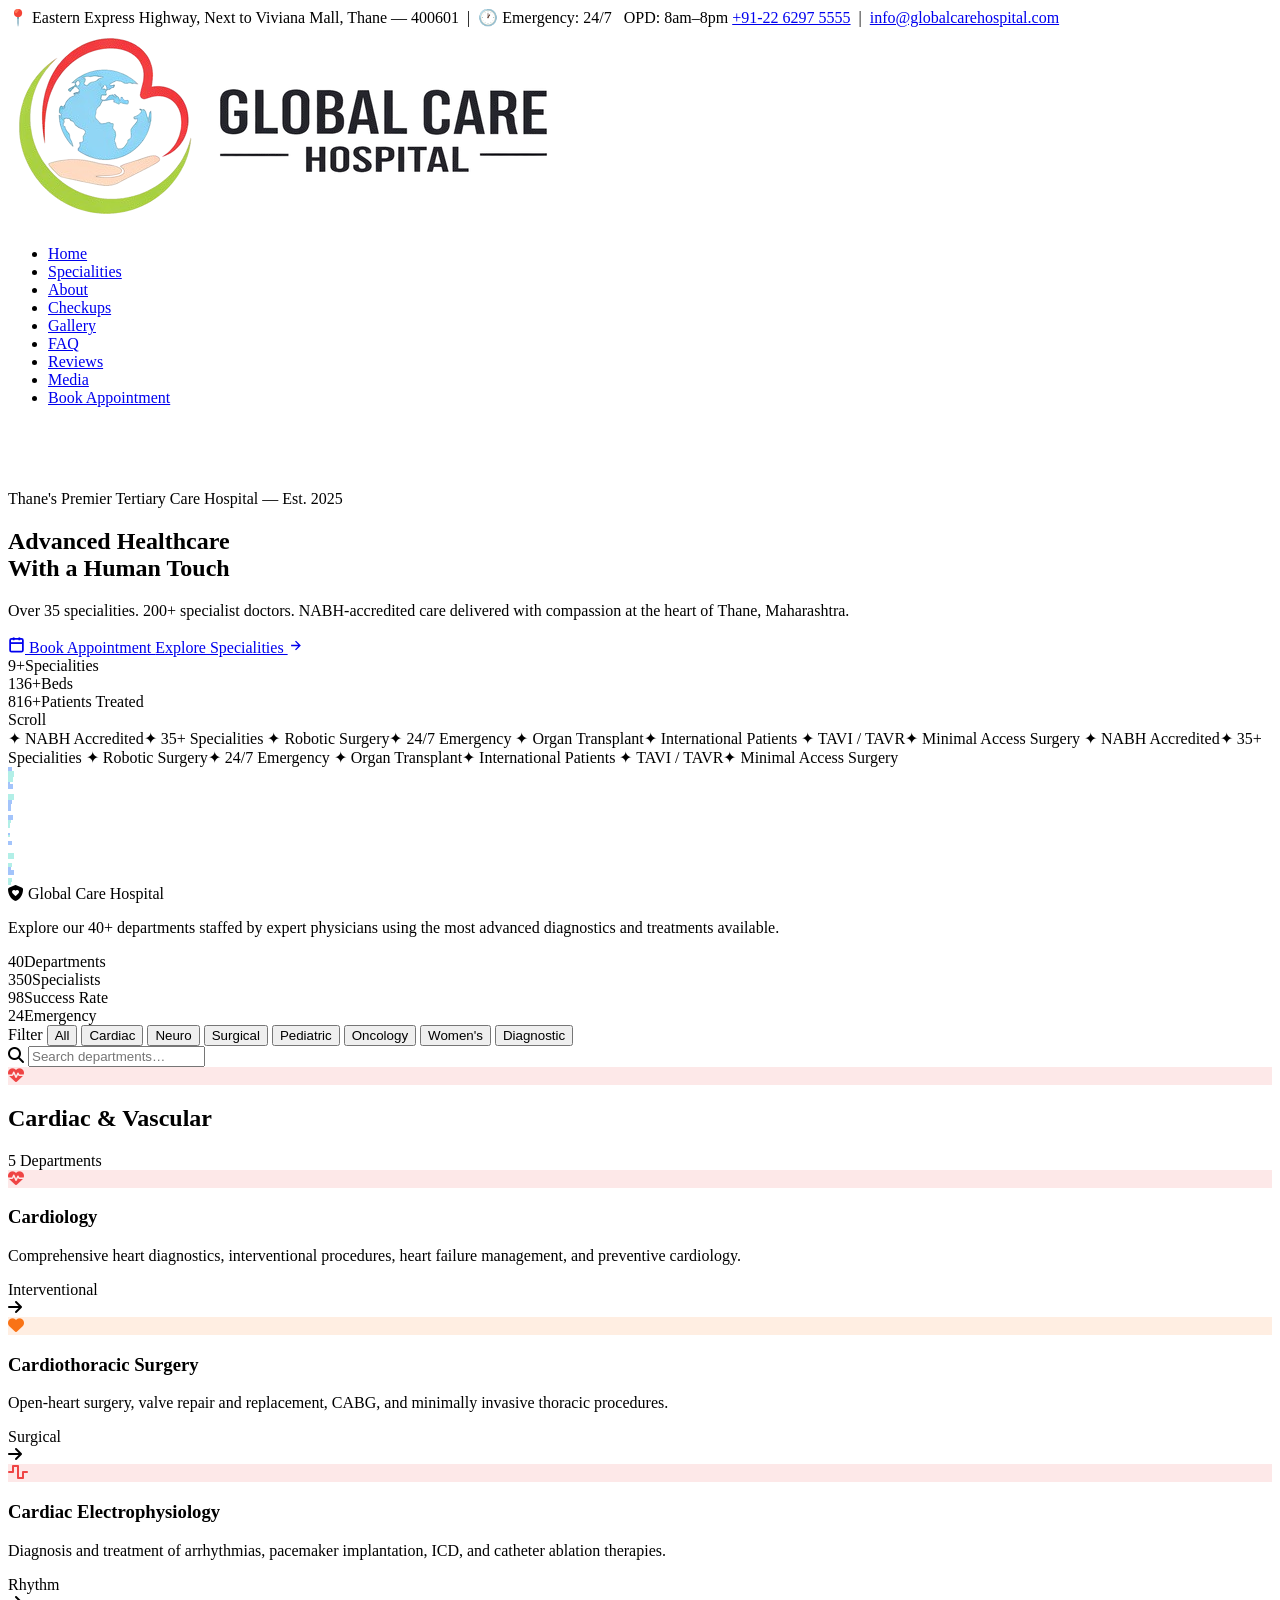
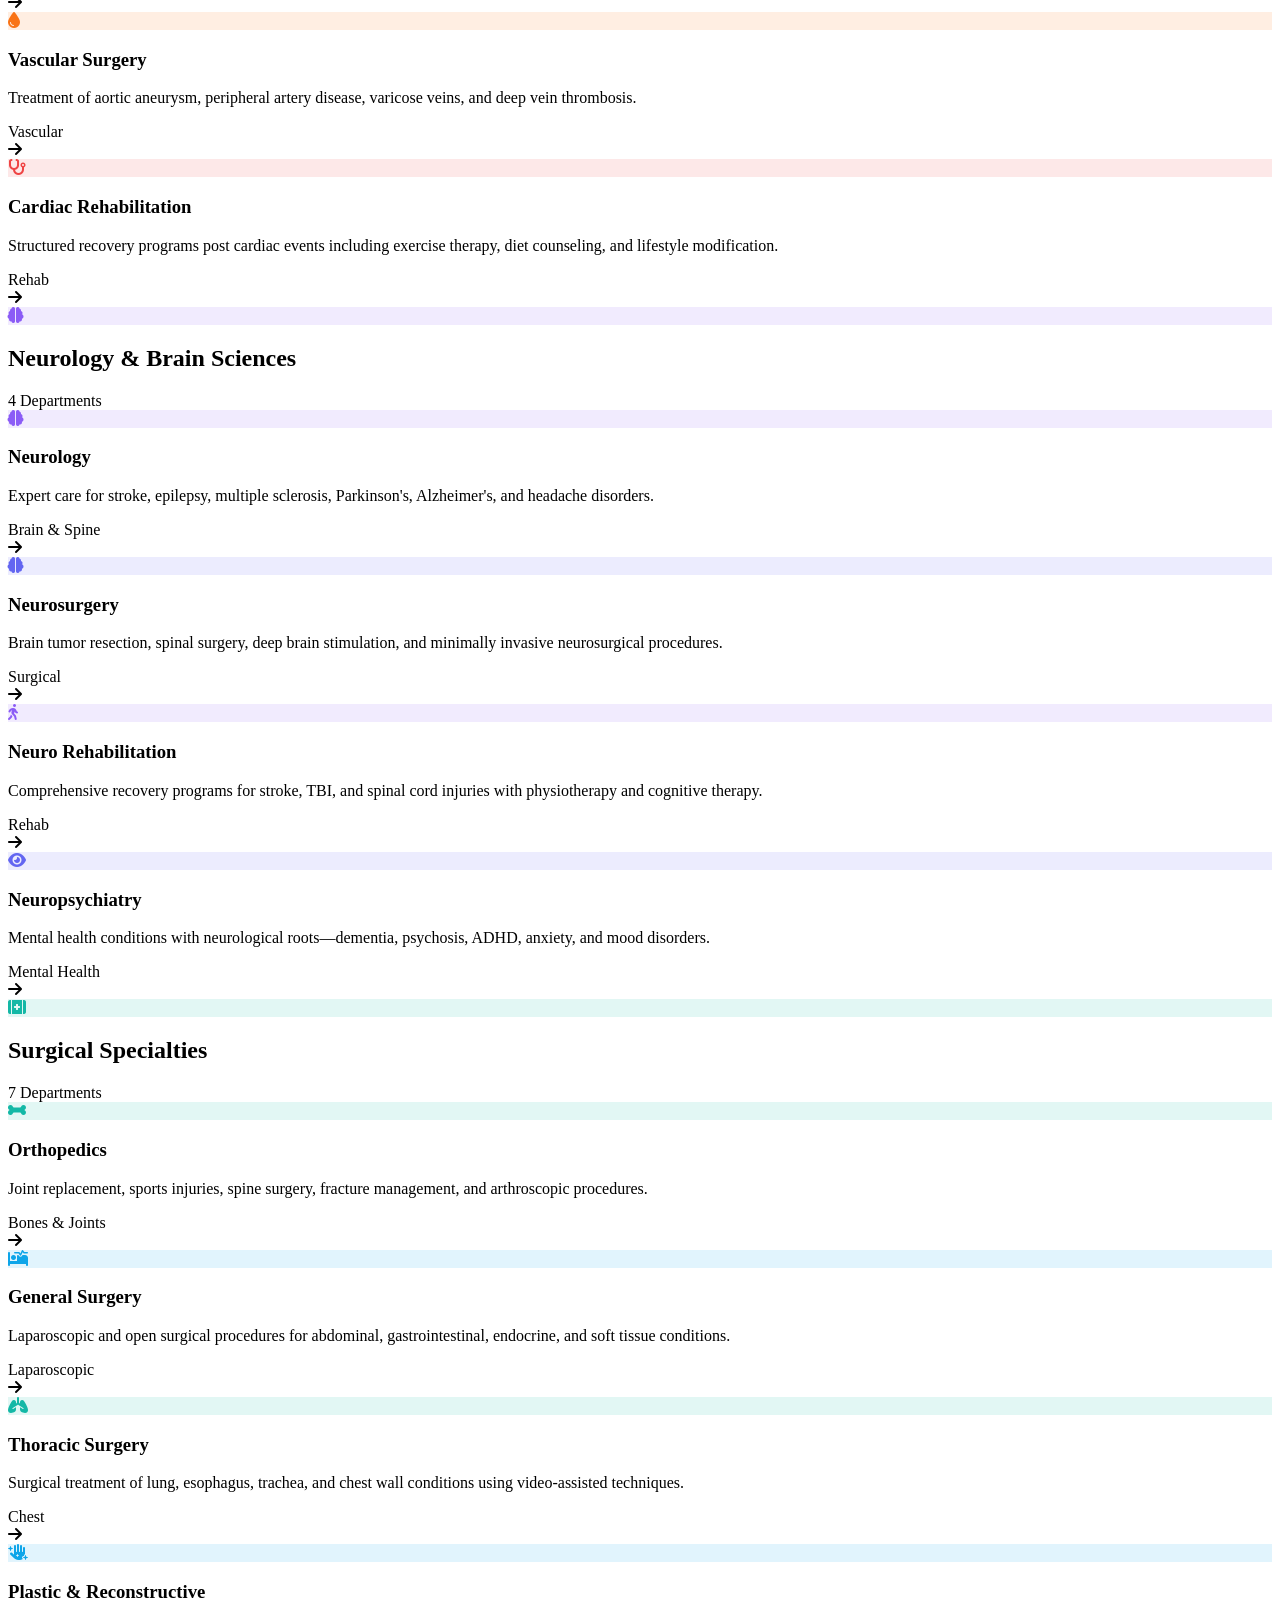
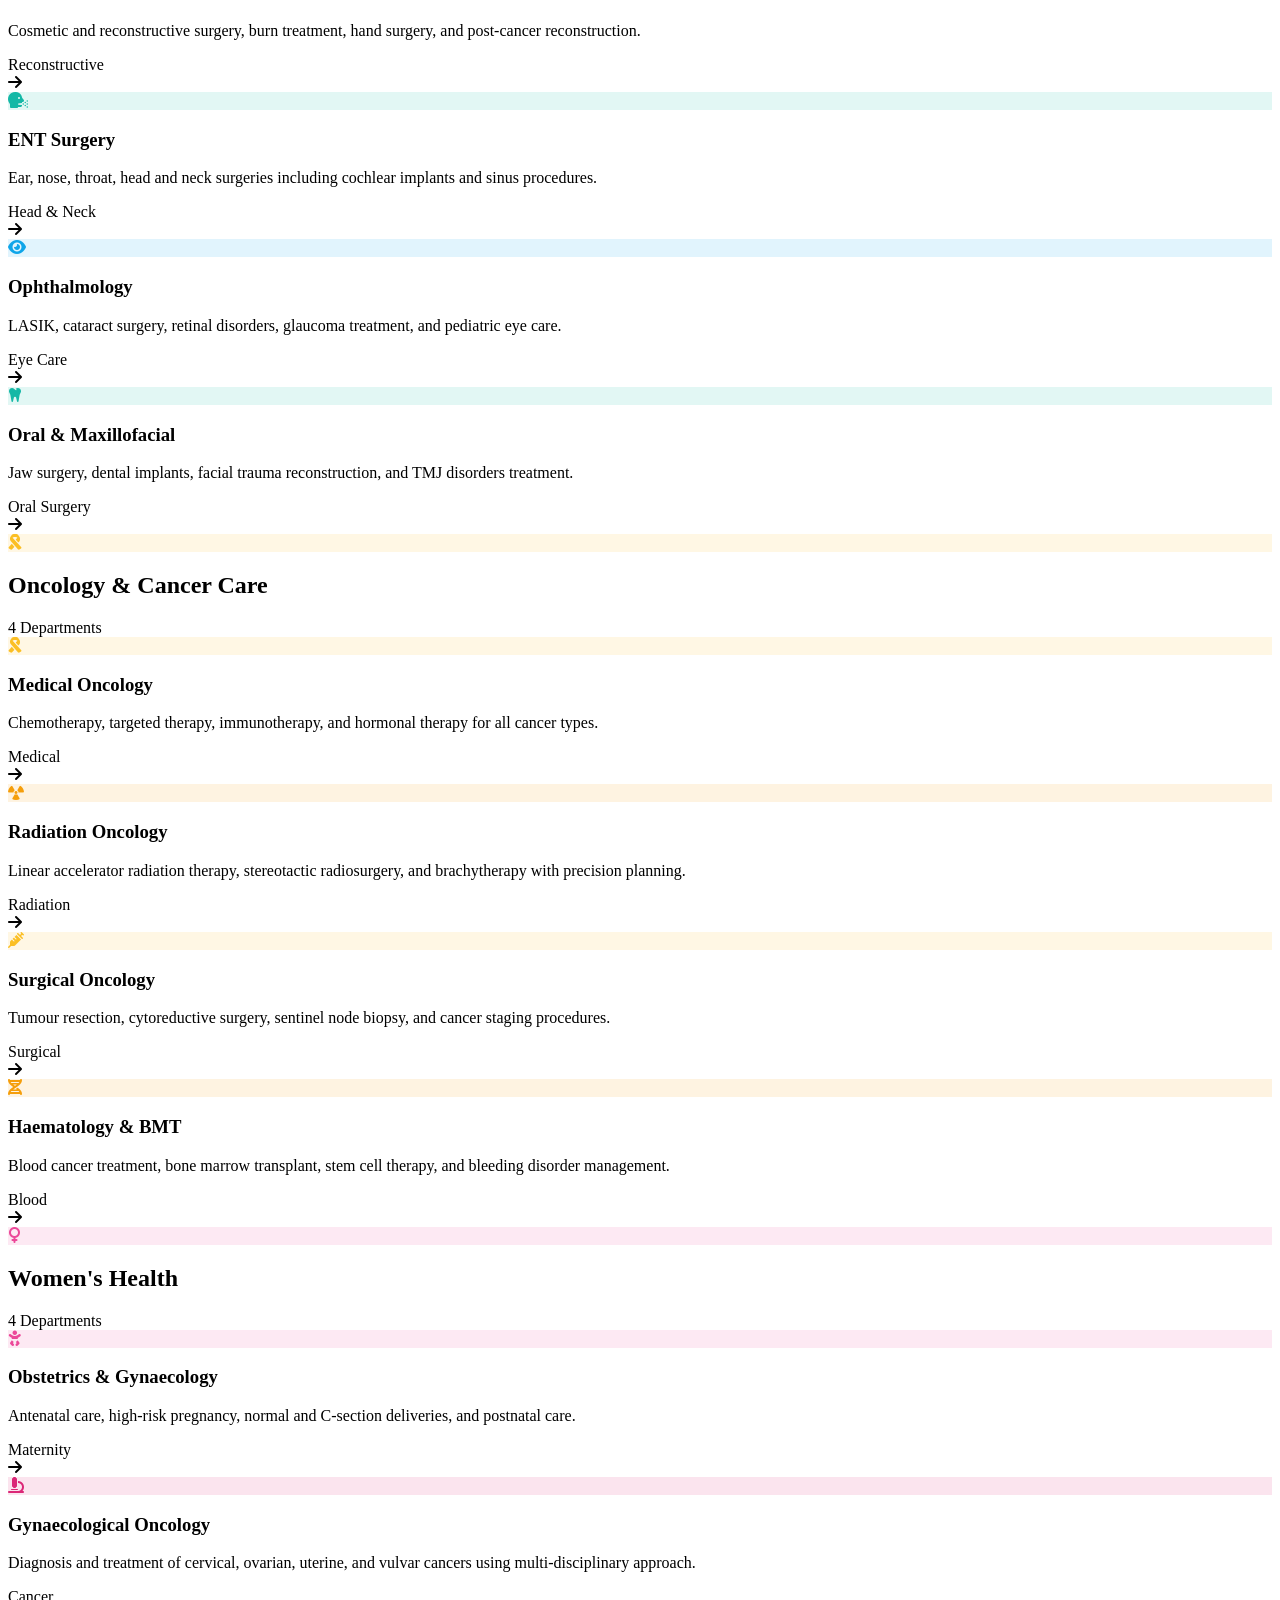
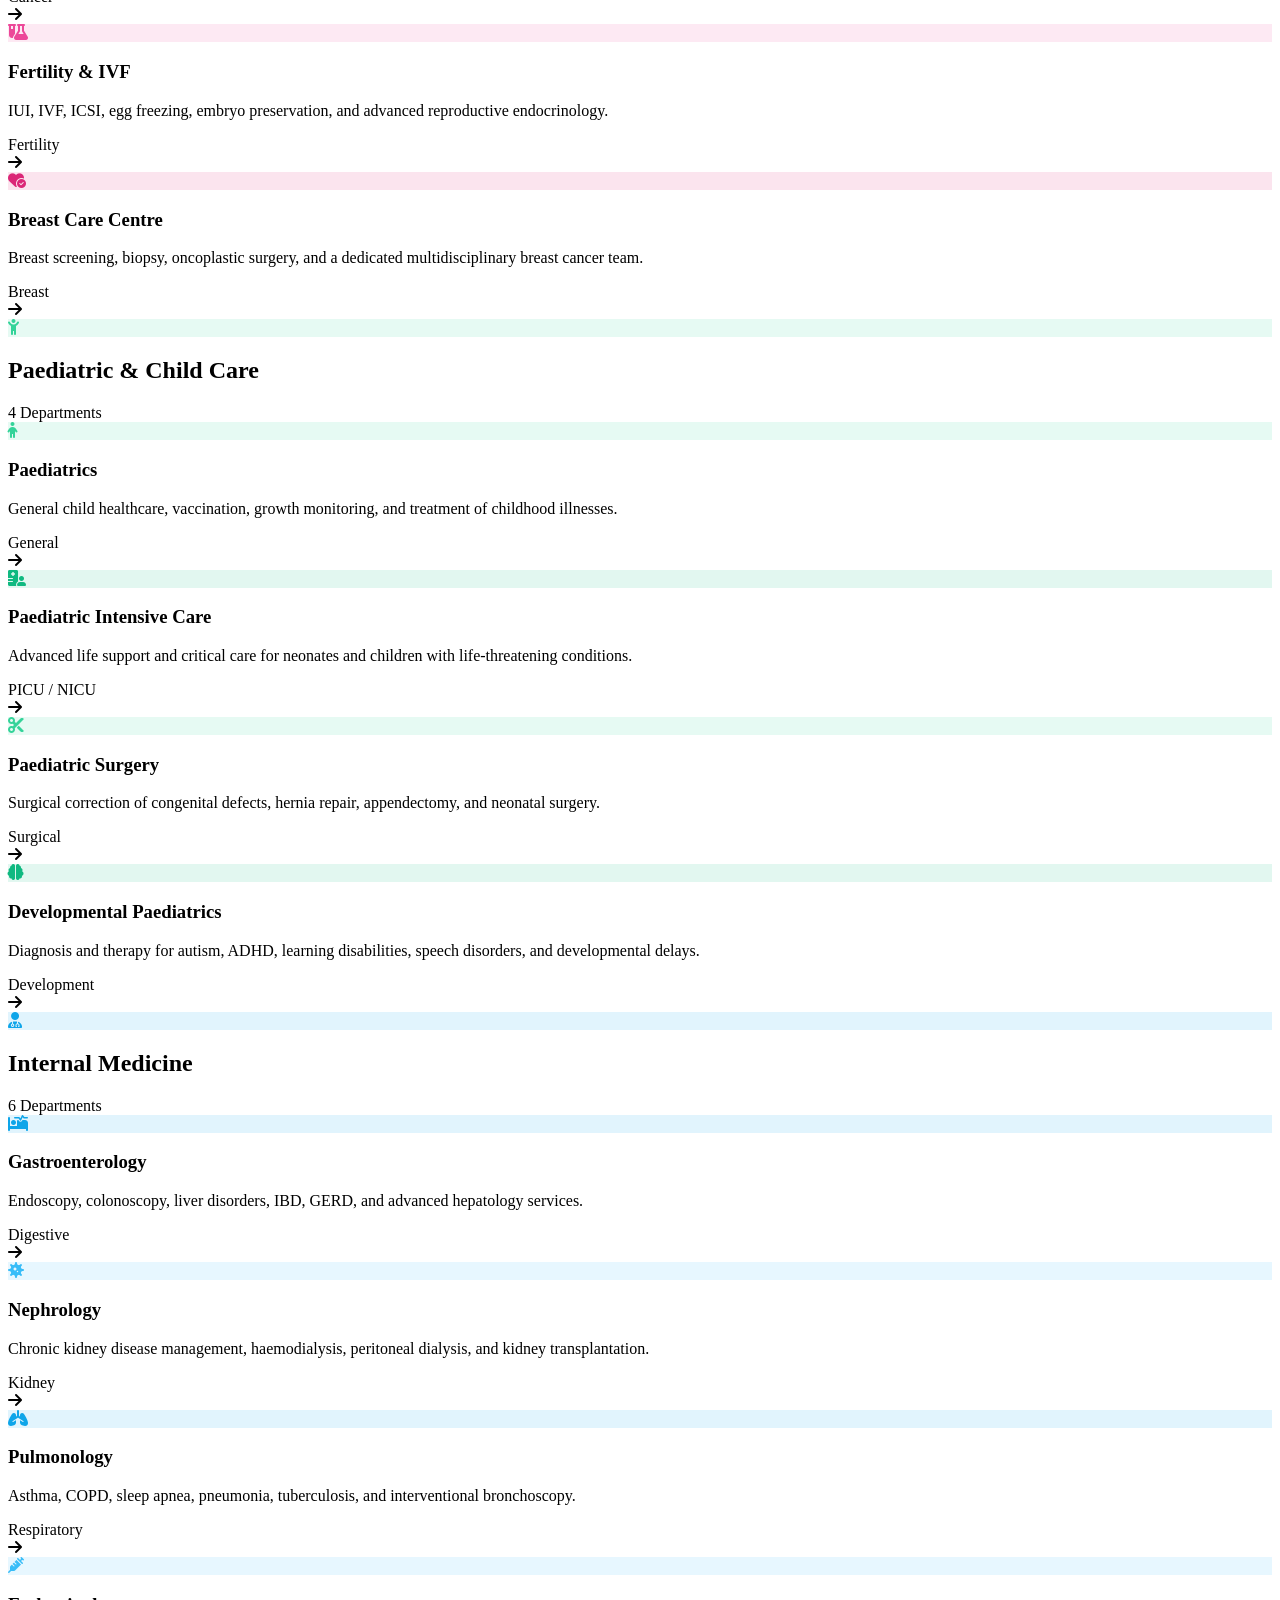
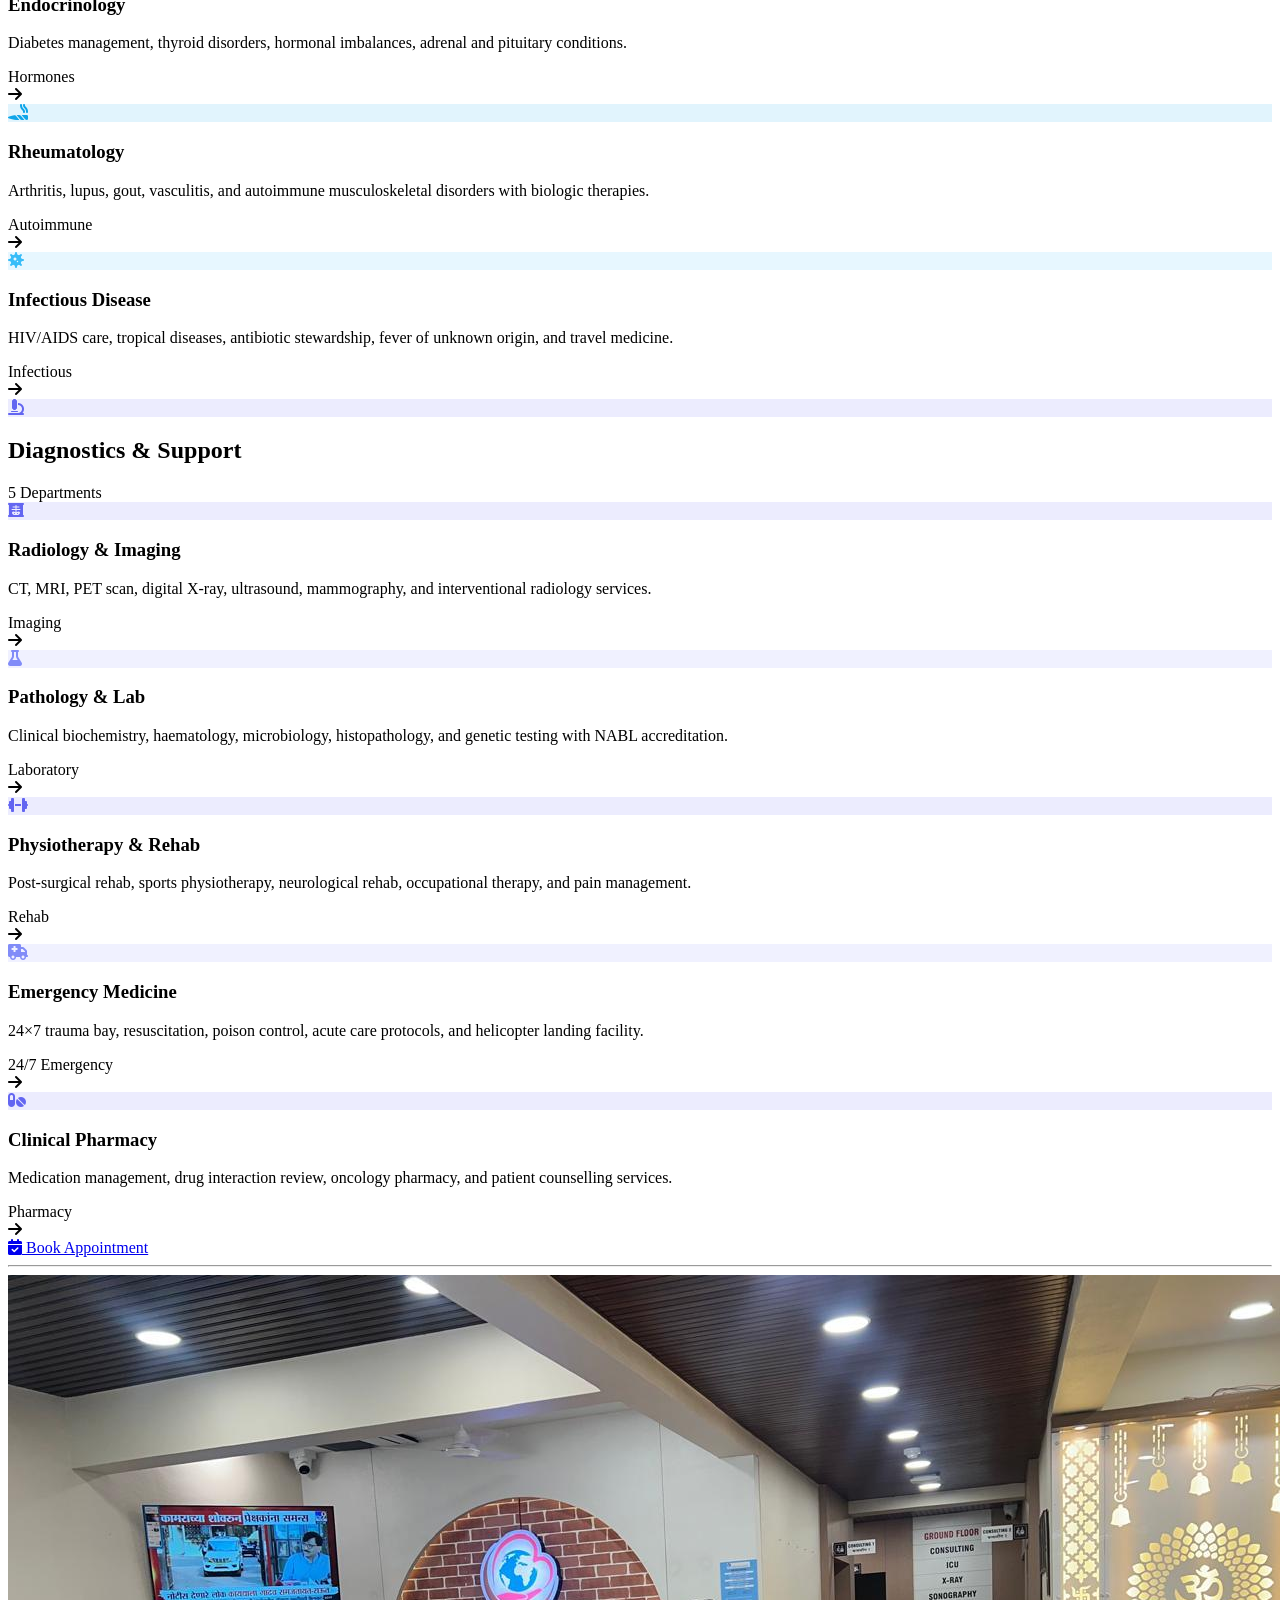
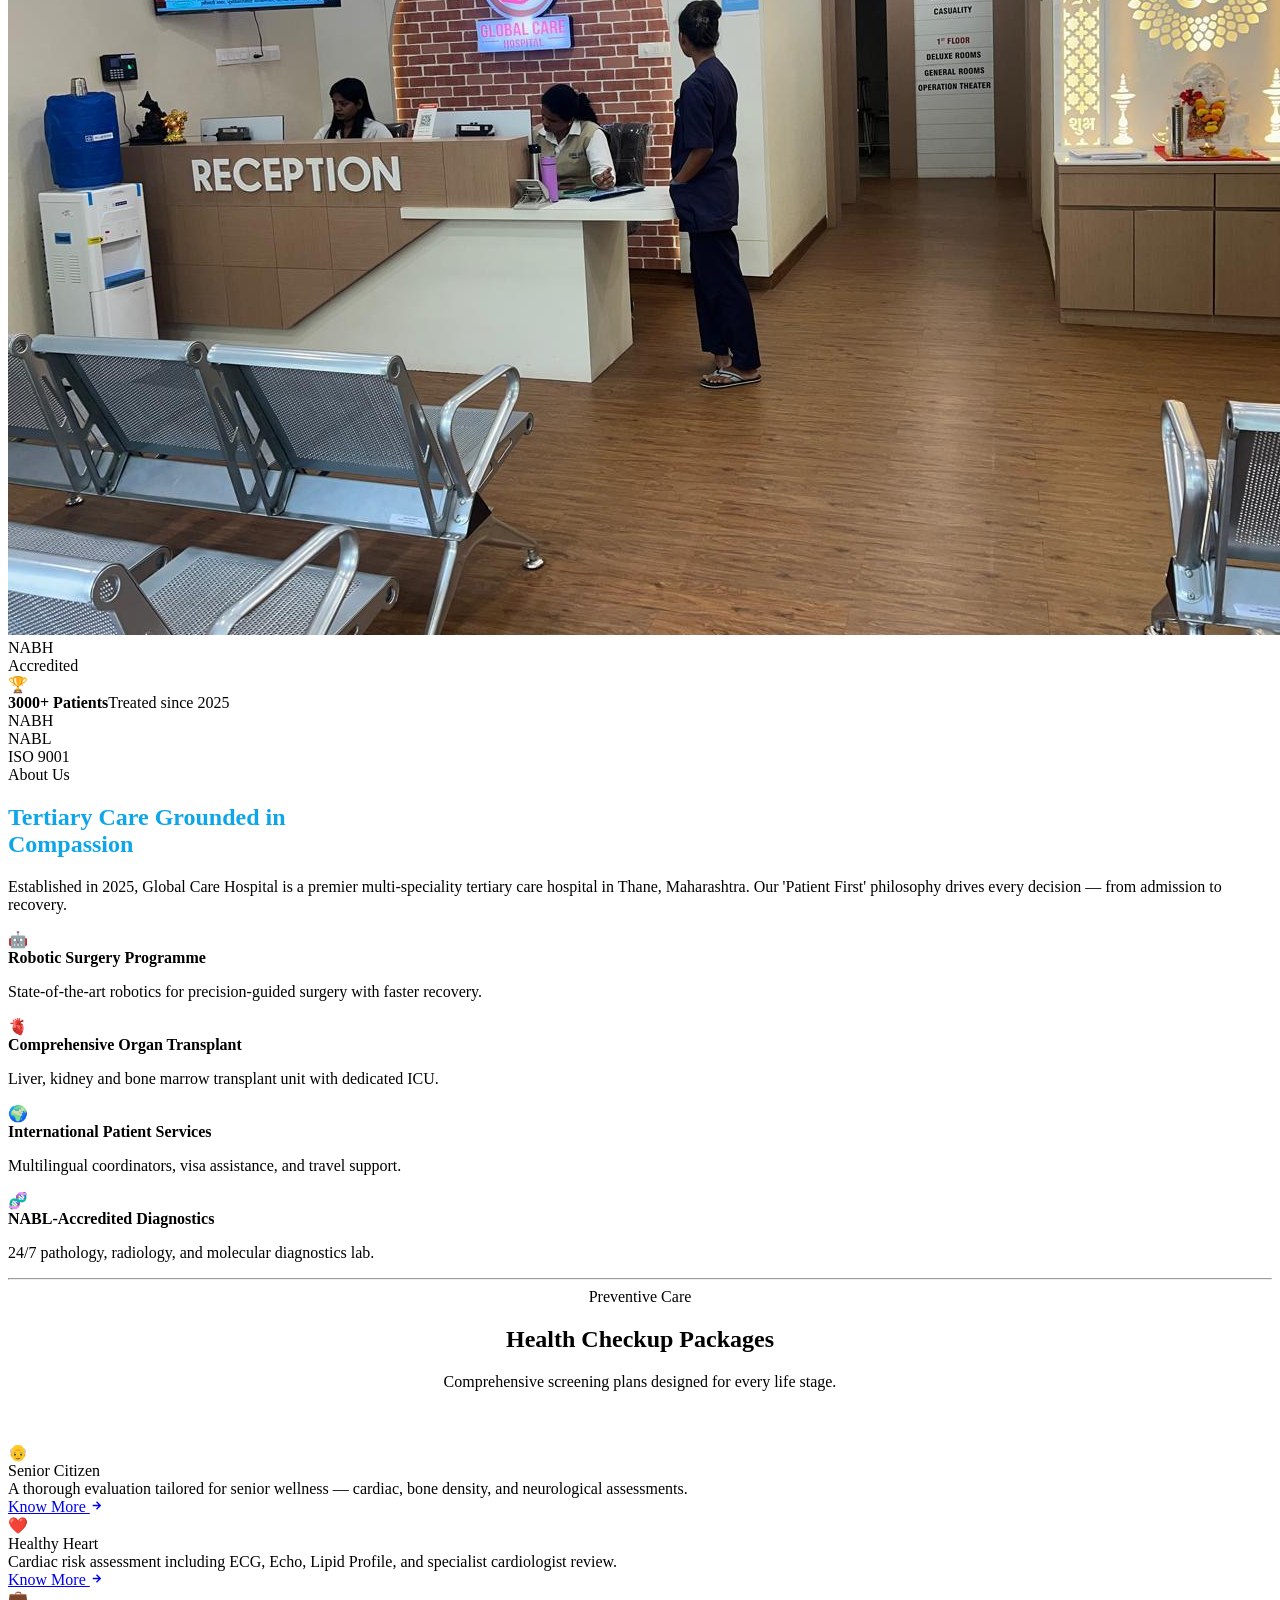
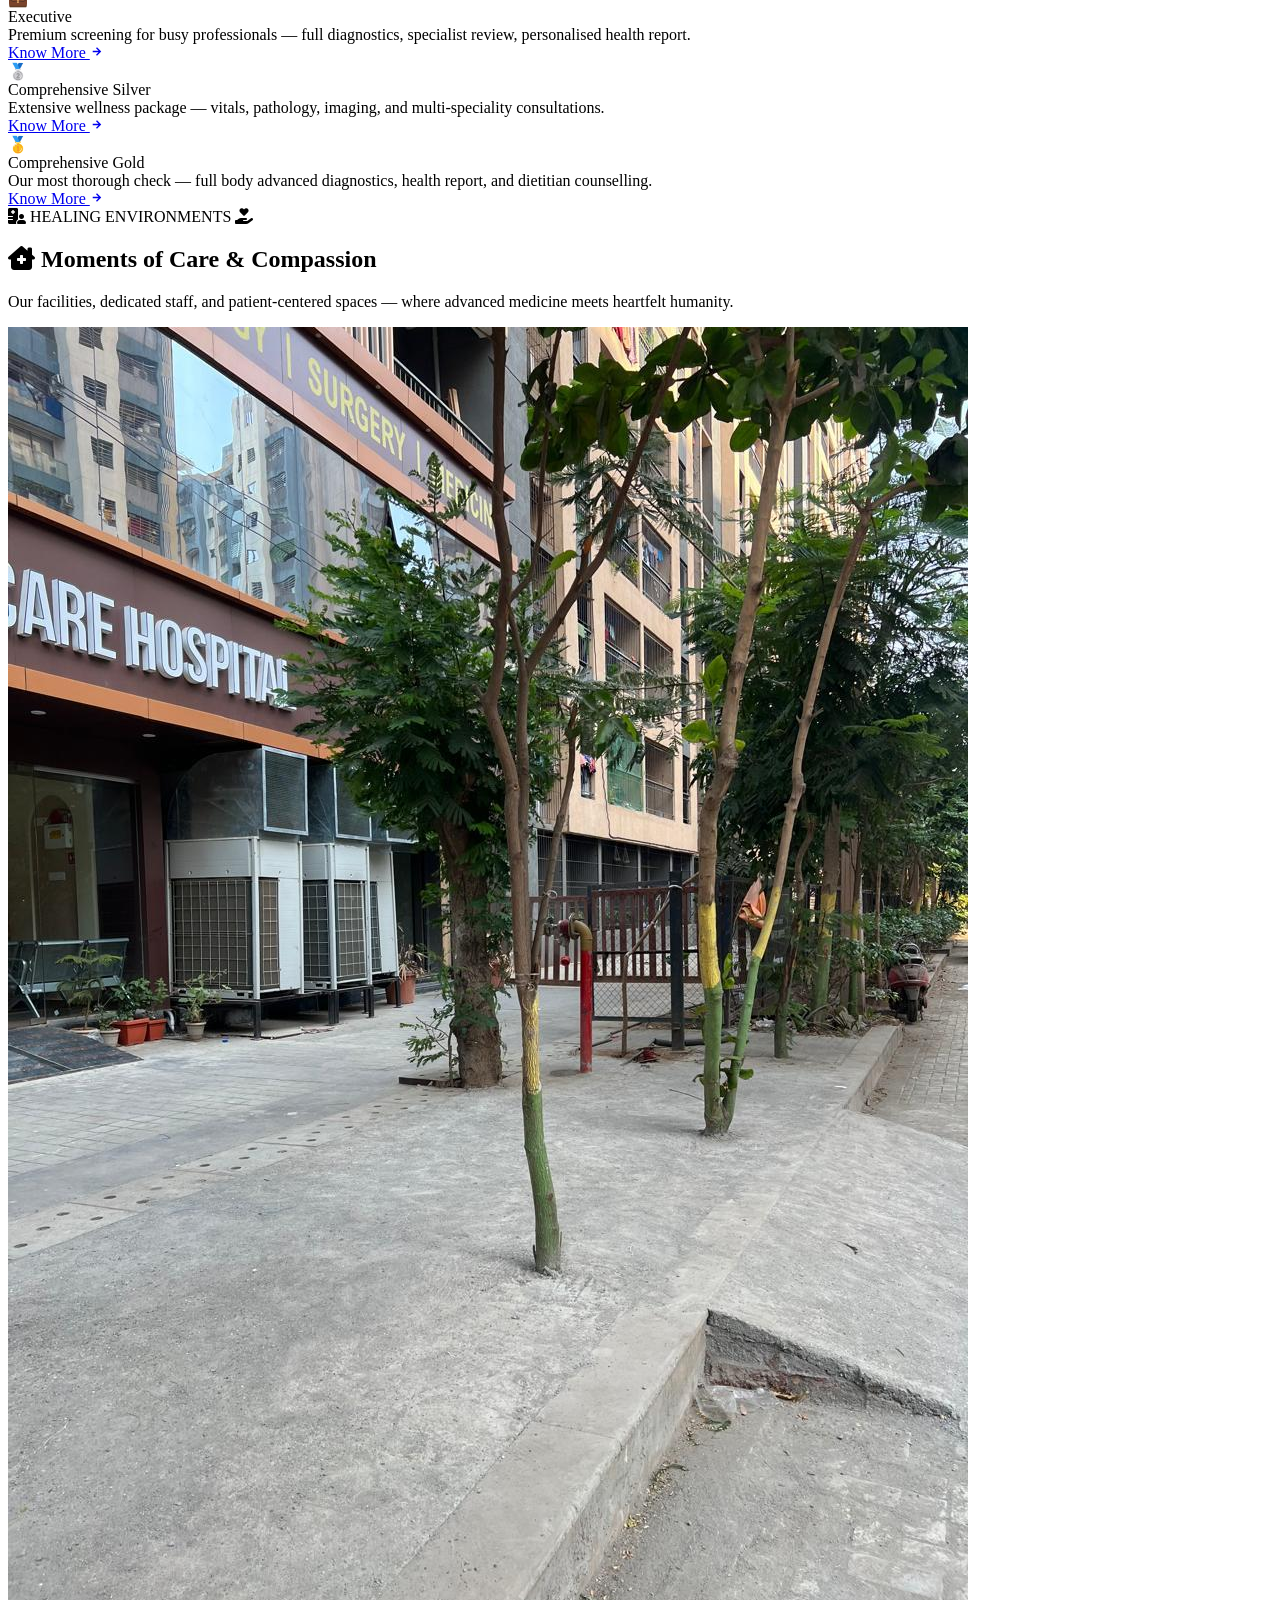
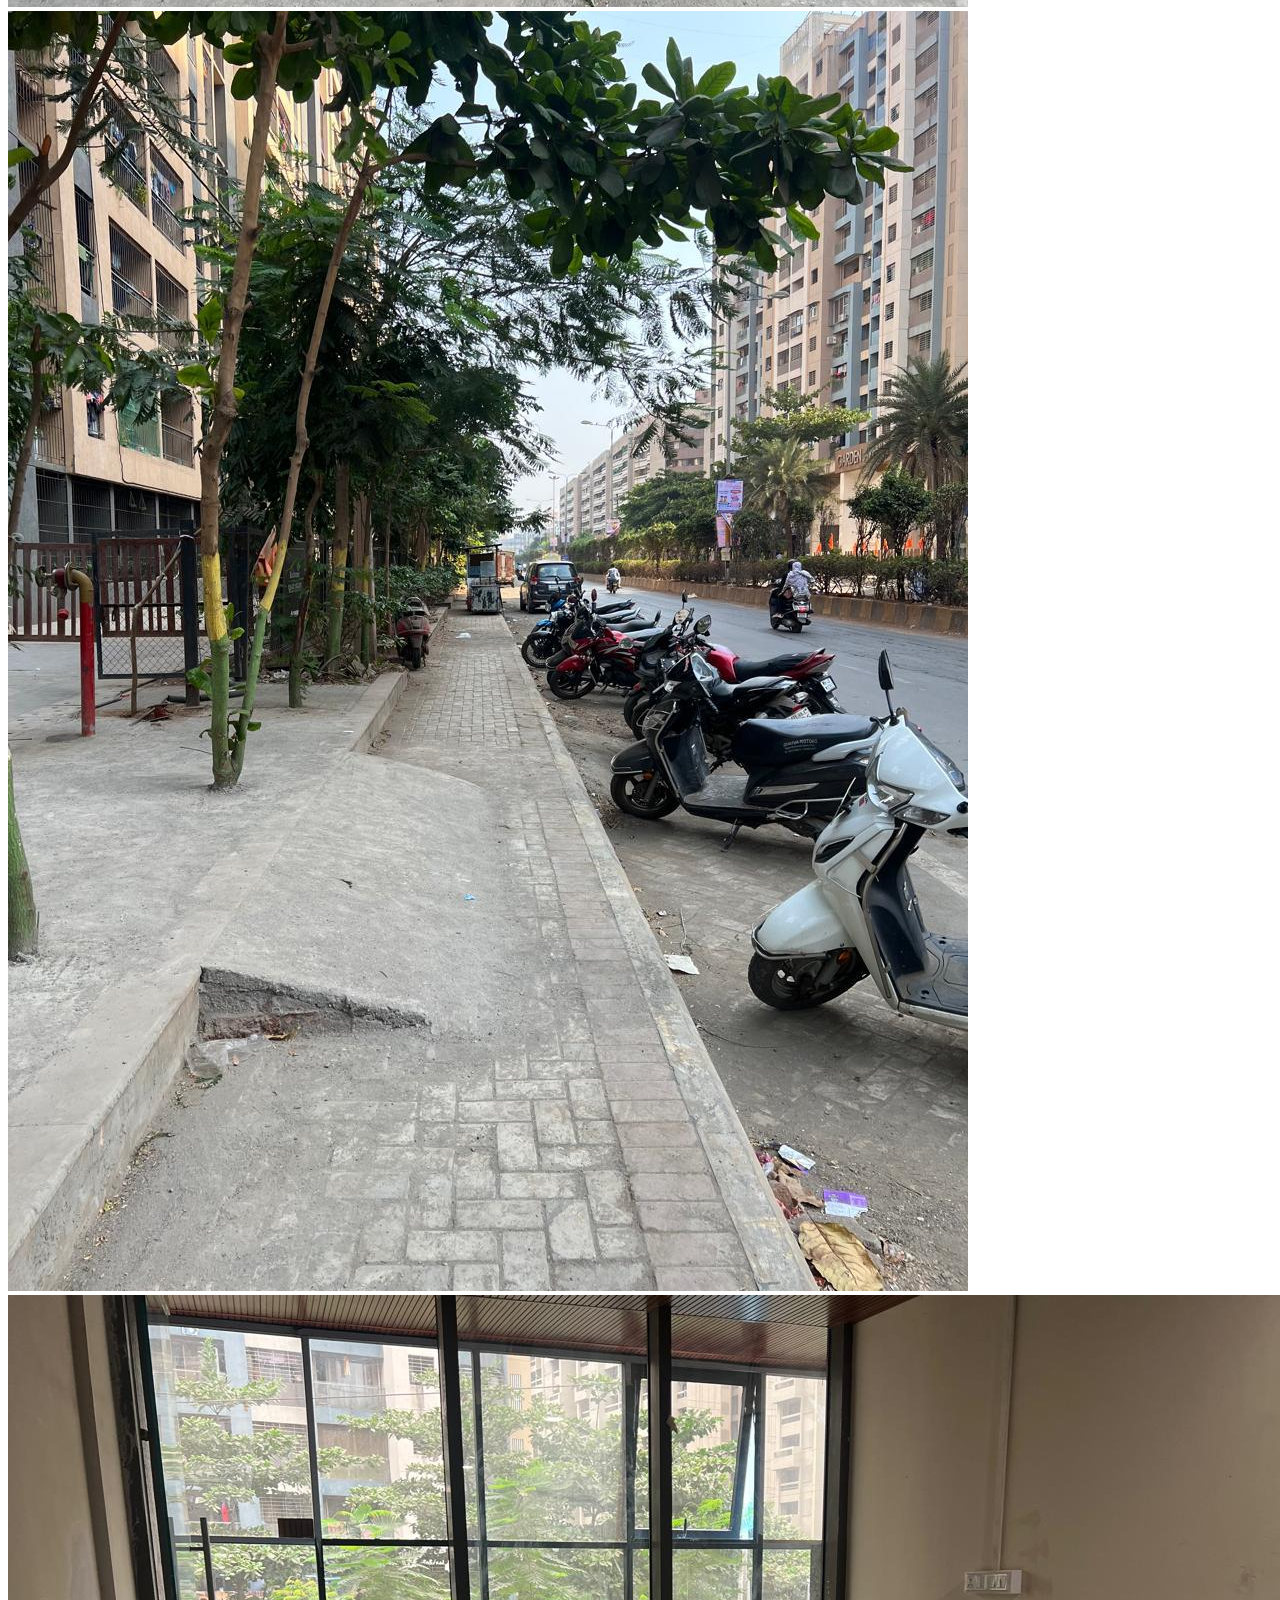
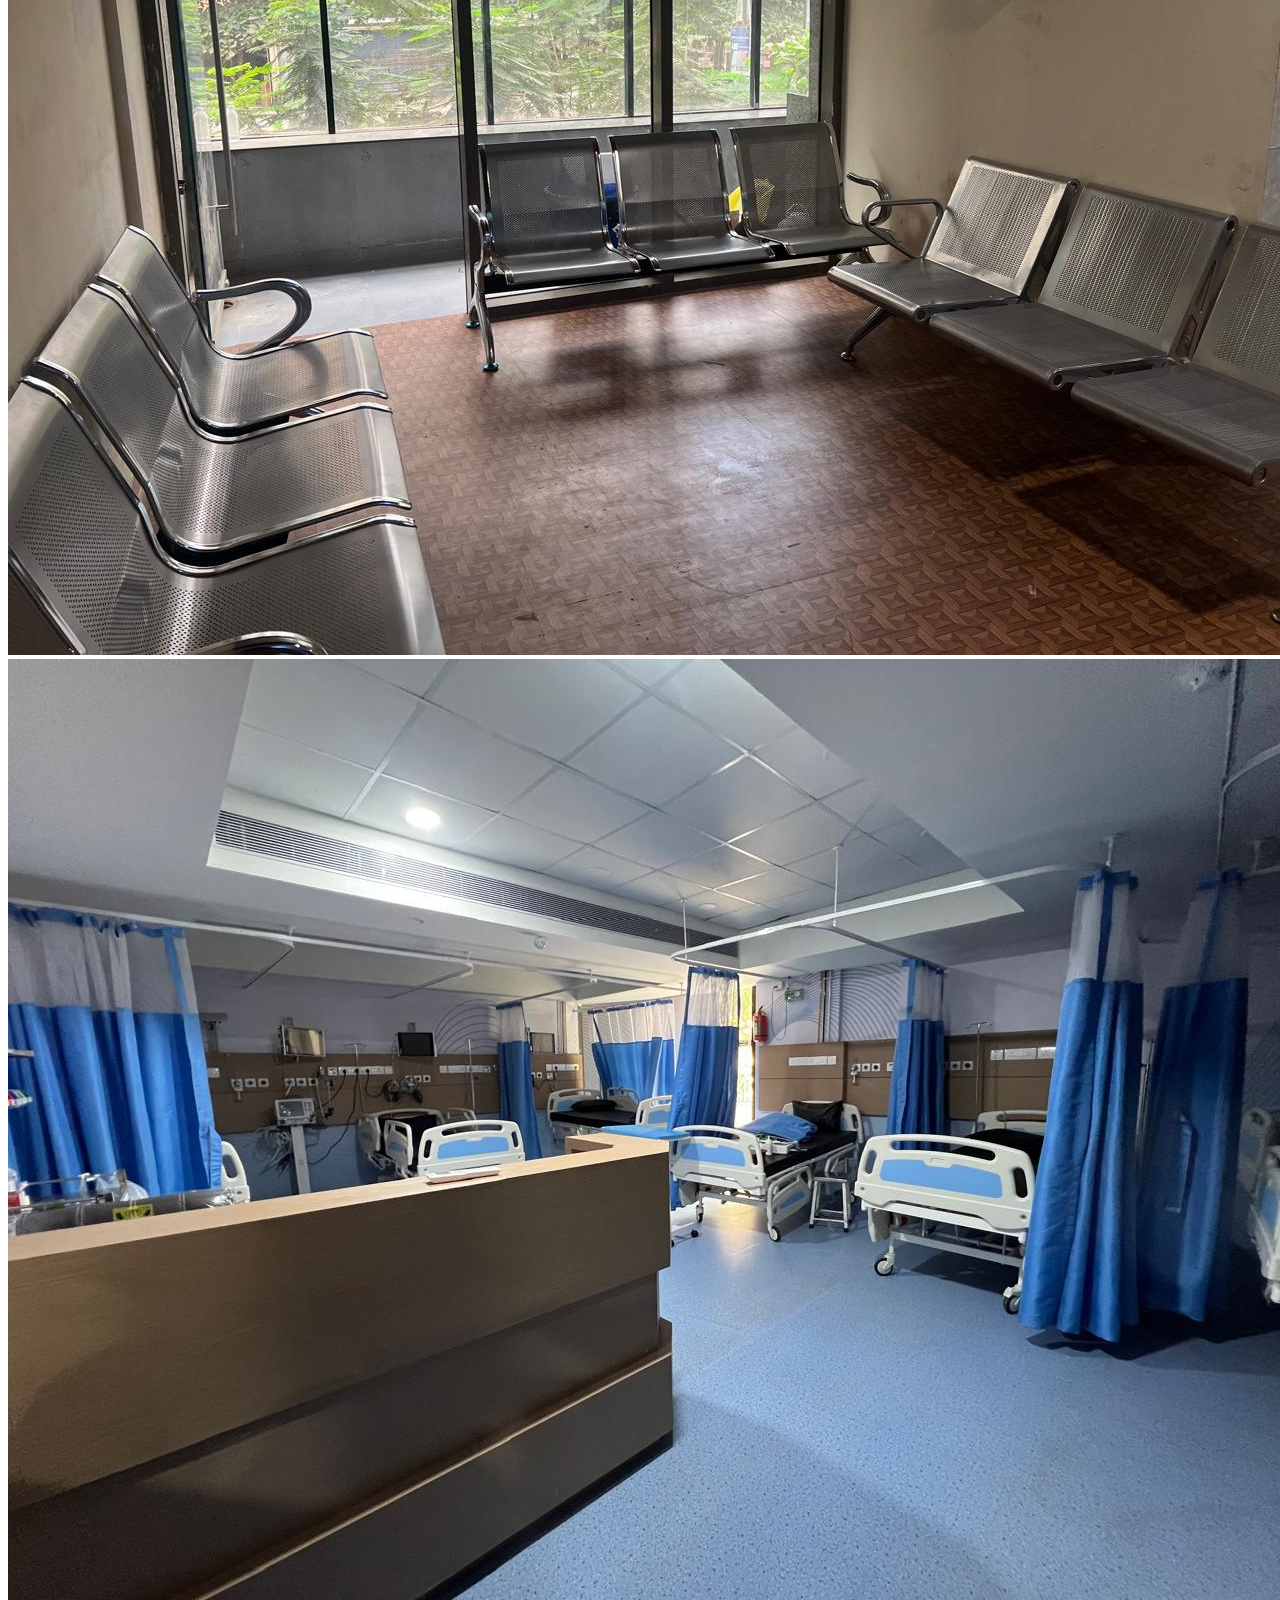
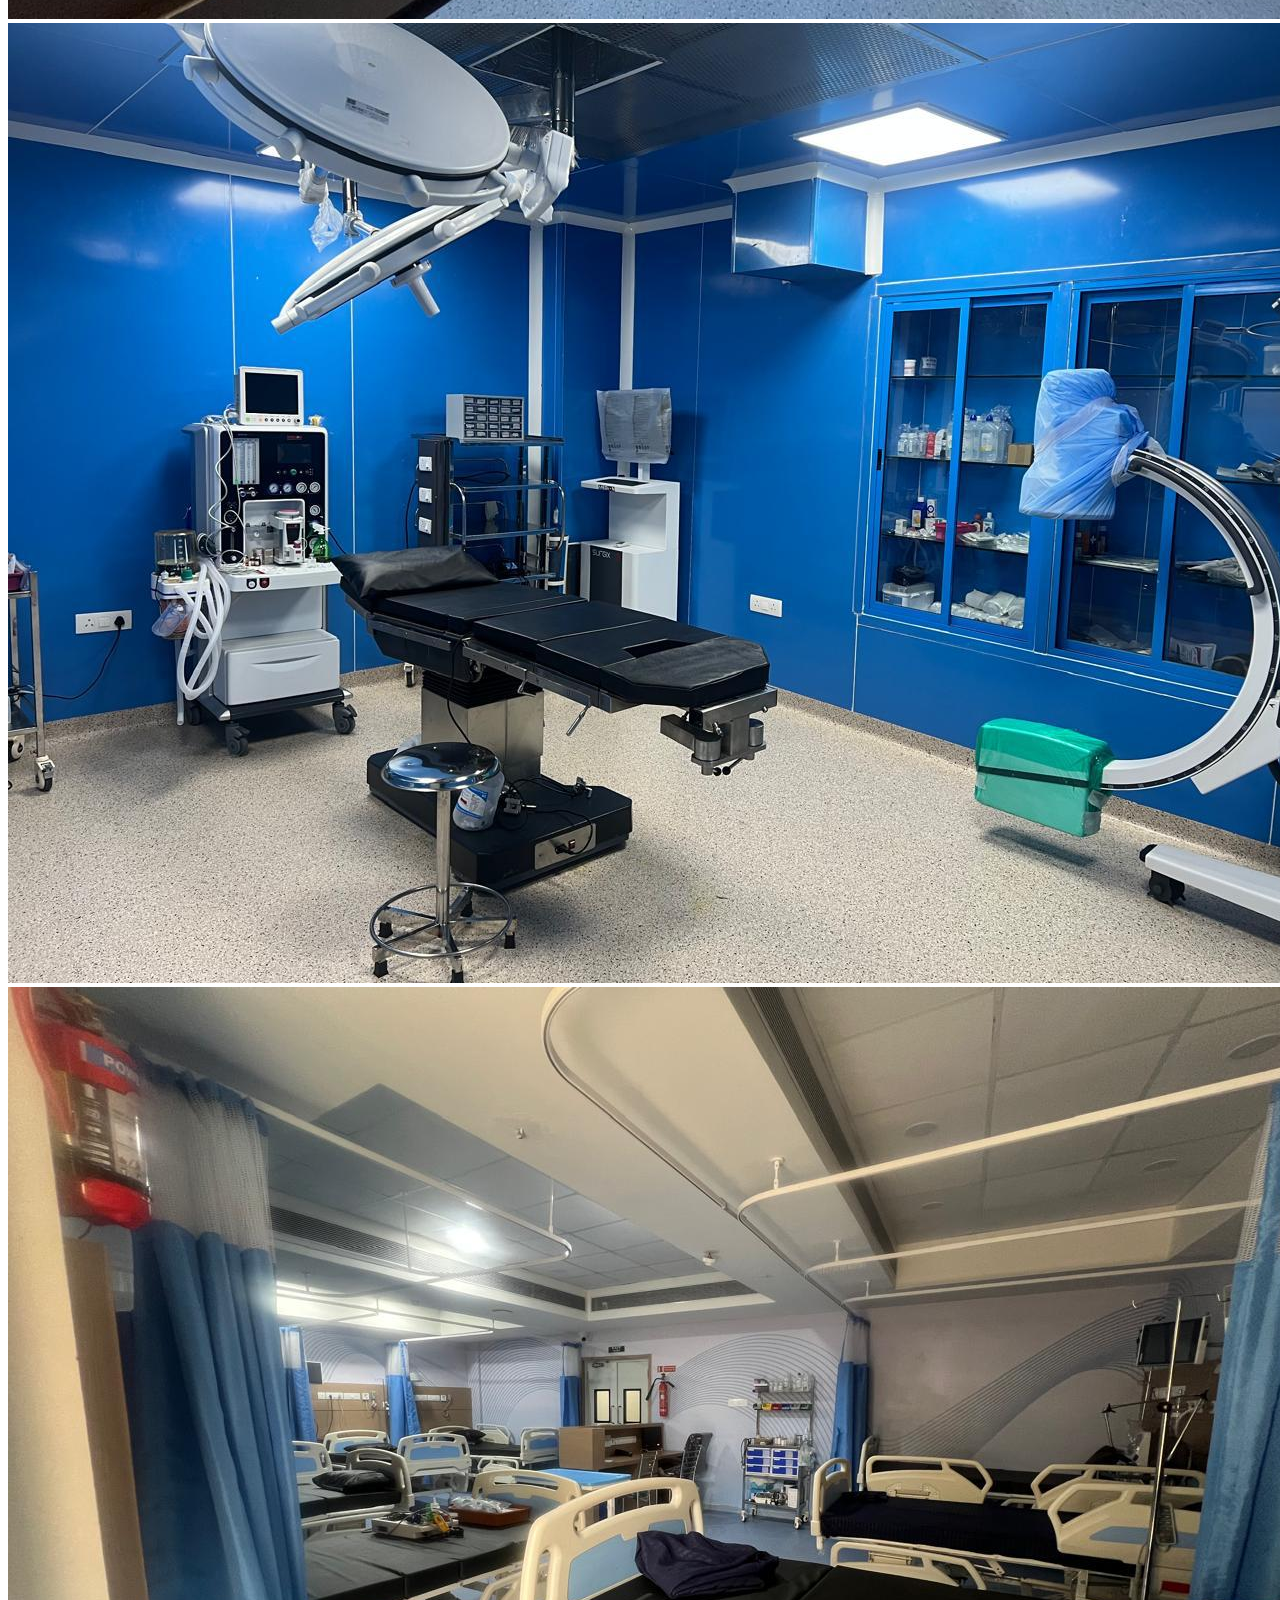
==== Global hospital/index.html @ 5ced3ff0 "18" ====
<!DOCTYPE html>
<html lang="en">
<head>
<meta charset="UTF-8">
<meta name="viewport" content="width=device-width, initial-scale=1.0">
<title>Global Care Hospital — Thane, Maharashtra</title>
<link rel="stylesheet" href="/style.css">
<link rel="stylesheet" href="https://cdnjs.cloudflare.com/ajax/libs/font-awesome/6.5.0/css/all.min.css"/>
<link rel="preconnect" href="https://fonts.googleapis.com">
<link href="https://fonts.googleapis.com/css2?family=Cormorant+Garamond:ital,wght@0,300;0,400;0,600;0,700;1,400;1,600&family=Outfit:wght@300;400;500;600;700&display=swap" rel="stylesheet">

</head>
<body>

<div id="cur"></div>
<div id="cur-r"></div>

<!-- TOP BAR -->
<div class="tbar">
  <div class="tbar-i">
    <span>📍 Eastern Express Highway, Next to Viviana Mall, Thane — 400601 &nbsp;|&nbsp; 🕐 Emergency: 24/7 &nbsp; OPD: 8am–8pm</span>
    <span><a href="tel:+912262975555">+91-22 6297 5555</a> &nbsp;|&nbsp; <a href="mailto:info@globalcarehospital.com">info@globalcarehospital.com</a></span>
  </div>
</div>

<!-- NAV -->
<nav id="mn" class="top">
  <div class="nav-i">
    <a href="#" class="logo">
      <div class="logo-t">
  <img src="./images/logo1.png" alt="" srcset="">
      </div>
    </a>
    <ul class="nav-ul" id="nu">
      <li><a href="#home">Home</a></li>
      <li><a href="#specialist">Specialities</a></li>
      <li><a href="#about">About</a></li>
      <li><a href="#checkups">Checkups</a></li>
      <li><a href="#gallery">Gallery</a></li>
      <li><a href="#faq">FAQ</a></li>
      <li><a href="#testimonials">Reviews</a></li>
      <li><a href="#news">Media</a></li>
      <li><a href="#appointment" class="nav-cta">Book Appointment</a></li>
    </ul>
    <div class="hbg" id="hbg" onclick="toggleNav(this)"><span></span><span></span><span></span></div>
  </div>
</nav>

<!-- HERO -->
<section class="hero" id="home">
  <div class="hero-bg"></div>
  <div class="hero-ov"></div>
  <div class="hero-pts" id="pts"></div>
  <div class="hero-c">
    <div class="h-eyebrow"><div class="h-dot"></div>Thane's Premier Tertiary Care Hospital — Est. 2025</div>
    <h1>Advanced <span class="ac">Healthcare</span><br>With a <span class="gw">Human Touch</span></h1>
    <div class="h-rule"></div>
    <p class="h-sub">Over 35 specialities. 200+ specialist doctors. NABH-accredited care delivered with compassion at the heart of Thane, Maharashtra.</p>
    <div class="h-acts">
      <a href="#appointment" class="btn-p">
        <svg width="17" height="17" fill="none" stroke="currentColor" stroke-width="2.5" viewBox="0 0 24 24"><rect x="3" y="4" width="18" height="18" rx="2"/><line x1="16" y1="2" x2="16" y2="6"/><line x1="8" y1="2" x2="8" y2="6"/><line x1="3" y1="10" x2="21" y2="10"/></svg>
        Book Appointment
      </a>
      <a href="#specialist" class="btn-g">Explore Specialities <svg width="15" height="15" fill="none" stroke="currentColor" stroke-width="2.2" viewBox="0 0 24 24"><path d="M5 12h14M12 5l7 7-7 7"/></svg></a>
    </div>
    <div class="h-stats">
      <div class="h-stat"><span class="h-sn" data-count="35">0</span><span class="h-sl">Specialities</span></div>
      <div class="h-stat"><span class="h-sn" data-count="500">0</span><span class="h-sl">Beds</span></div>
      <div class="h-stat"><span class="h-sn" data-count="3000">0</span><span class="h-sl">Patients Treated</span></div>
     
    </div>
  </div>
  <div class="scroll-ind" onclick="document.getElementById('specialities').scrollIntoView({behavior:'smooth'})">
    <div class="s-line"></div><span class="s-lbl">Scroll</span>
  </div>
</section>

<!-- MARQUEE -->
<div class="mbar"><div style="display:flex"><div class="mtrack" aria-hidden="true">
  <span class="mitem">✦ NABH Accredited</span><span class="mitem">✦ 35+ Specialities</span>
  <span class="mitem">✦ Robotic Surgery</span><span class="mitem">✦ 24/7 Emergency</span>
  <span class="mitem">✦ Organ Transplant</span><span class="mitem">✦ International Patients</span>
  <span class="mitem">✦ TAVI / TAVR</span><span class="mitem">✦ Minimal Access Surgery</span>
  <span class="mitem">✦ NABH Accredited</span><span class="mitem">✦ 35+ Specialities</span>
  <span class="mitem">✦ Robotic Surgery</span><span class="mitem">✦ 24/7 Emergency</span>
  <span class="mitem">✦ Organ Transplant</span><span class="mitem">✦ International Patients</span>
  <span class="mitem">✦ TAVI / TAVR</span><span class="mitem">✦ Minimal Access Surgery</span>
</div></div></div>

<!-- SPECIALITIES -->
<div class="specialist" id="specialist">
<!-- PARTICLES -->
<div id="particles"></div>

<!-- SPEC -->
<header class="spec">
  <div class="spec-badge"><i class="fas fa-shield-heart"></i> Global Care Hospital</div>
  <!-- <h1>World-Class Care.<br><em>Every Specialty.</em></h1> -->
  <p class="spec-sub">Explore our 40+ departments staffed by expert physicians using the most advanced diagnostics and treatments available.</p>
  <div class="spec-stats">
    <div class="stat"><span class="stat-num" data-target="40">0</span><span class="stat-label">Departments</span></div>
    <div class="stat"><span class="stat-num" data-target="350">0</span><span class="stat-label">Specialists</span></div>
    <div class="stat"><span class="stat-num" data-target="98">0</span><span class="stat-label">Success Rate</span></div>
    <div class="stat"><span class="stat-num" data-target="24">0</span><span class="stat-label">Emergency</span></div>
  </div>
</header>

<!-- FILTER BAR -->
<nav class="filter-bar">
  <span class="filter-label">Filter</span>
  <button class="filter-btn active" data-filter="all">All</button>
  <button class="filter-btn" data-filter="cardiac" >Cardiac</button>
  <button class="filter-btn" data-filter="neuro">Neuro</button>
  <button class="filter-btn" data-filter="surgical">Surgical</button>
  <button class="filter-btn" data-filter="pediatric">Pediatric</button>
  <button class="filter-btn" data-filter="oncology">Oncology</button>
  <button class="filter-btn" data-filter="womens">Women's</button>
  <button class="filter-btn" data-filter="diagnostic">Diagnostic</button>
  <div class="search-wrap">
    <i class="fas fa-search"></i>
    <input type="text" id="dept-search" placeholder="Search departments…"/>
  </div>
</nav>

<!-- MAIN -->
<main class="main" id="main-content">

  <!-- ① CARDIAC & VASCULAR -->
  <section class="category-block" data-category="cardiac">
    <div class="cat-header">
      <div class="cat-icon-wrap" style="background:rgba(239,68,68,.12);color:#ef4444"><i class="fas fa-heart-pulse"></i></div>
      <h2 class="cat-title">Cardiac & Vascular</h2>
      <span class="cat-count">5 Departments</span>
    </div>
    <div class="dept-grid">
      <div class="dept-card" data-filter="cardiac" style="--c1:#ef4444;--c2:#f97316">
        <div class="card-icon" style="background:rgba(239,68,68,.12);color:#ef4444"><i class="fas fa-heartbeat"></i></div>
        <h3 class="card-name" style="color: black;">Cardiology</h3>
        <p class="card-text">Comprehensive heart diagnostics, interventional procedures, heart failure management, and preventive cardiology.</p>
        <div class="card-footer"><span class="card-tag">Interventional</span><div class="card-arrow"><i class="fas fa-arrow-right"></i></div></div>
      </div>
      <div class="dept-card" data-filter="cardiac" style="--c1:#ef4444;--c2:#f97316">
        <div class="card-icon" style="background:rgba(249,115,22,.12);color:#f97316"><i class="fas fa-heart"></i></div>
        <h3 class="card-name"style="color: black;">Cardiothoracic Surgery</h3>
        <p class="card-text">Open-heart surgery, valve repair and replacement, CABG, and minimally invasive thoracic procedures.</p>
        <div class="card-footer"><span class="card-tag">Surgical</span><div class="card-arrow"><i class="fas fa-arrow-right"></i></div></div>
      </div>
      <div class="dept-card" data-filter="cardiac" style="--c1:#ef4444;--c2:#f97316">
        <div class="card-icon" style="background:rgba(239,68,68,.12);color:#ef4444"><i class="fas fa-wave-square"></i></div>
        <h3 class="card-name"style="color: black;">Cardiac Electrophysiology</h3>
        <p class="card-text">Diagnosis and treatment of arrhythmias, pacemaker implantation, ICD, and catheter ablation therapies.</p>
        <div class="card-footer"><span class="card-tag">Rhythm</span><div class="card-arrow"><i class="fas fa-arrow-right"></i></div></div>
      </div>
      <div class="dept-card" data-filter="cardiac" style="--c1:#ef4444;--c2:#f97316">
        <div class="card-icon" style="background:rgba(249,115,22,.12);color:#f97316"><i class="fas fa-droplet"></i></div>
        <h3 class="card-name"style="color: black;">Vascular Surgery</h3>
        <p class="card-text">Treatment of aortic aneurysm, peripheral artery disease, varicose veins, and deep vein thrombosis.</p>
        <div class="card-footer"><span class="card-tag">Vascular</span><div class="card-arrow"><i class="fas fa-arrow-right"></i></div></div>
      </div>
      <div class="dept-card" data-filter="cardiac" style="--c1:#ef4444;--c2:#f97316">
        <div class="card-icon" style="background:rgba(239,68,68,.12);color:#ef4444"><i class="fas fa-stethoscope"></i></div>
        <h3 class="card-name"style="color: black;">Cardiac Rehabilitation</h3>
        <p class="card-text">Structured recovery programs post cardiac events including exercise therapy, diet counseling, and lifestyle modification.</p>
        <div class="card-footer"><span class="card-tag">Rehab</span><div class="card-arrow"><i class="fas fa-arrow-right"></i></div></div>
      </div>
    </div>
  </section>

  <!-- ② NEUROLOGY & BRAIN -->
  <section class="category-block" data-category="neuro">
    <div class="cat-header">
      <div class="cat-icon-wrap" style="background:rgba(139,92,246,.12);color:#8b5cf6"><i class="fas fa-brain"></i></div>
      <h2 class="cat-title">Neurology & Brain Sciences</h2>
      <span class="cat-count">4 Departments</span>
    </div>
    <div class="dept-grid">
      <div class="dept-card" data-filter="neuro" style="--c1:#8b5cf6;--c2:#6366f1">
        <div class="card-icon" style="background:rgba(139,92,246,.12);color:#8b5cf6"><i class="fas fa-brain"></i></div>
        <h3 class="card-name"style="color: black;">Neurology</h3>
        <p class="card-text">Expert care for stroke, epilepsy, multiple sclerosis, Parkinson's, Alzheimer's, and headache disorders.</p>
        <div class="card-footer"><span class="card-tag">Brain & Spine</span><div class="card-arrow"><i class="fas fa-arrow-right"></i></div></div>
      </div>
      <div class="dept-card" data-filter="neuro" style="--c1:#8b5cf6;--c2:#6366f1">
        <div class="card-icon" style="background:rgba(99,102,241,.12);color:#6366f1"><i class="fas fa-brain"></i></div>
        <h3 class="card-name"style="color: black;">Neurosurgery</h3>
        <p class="card-text">Brain tumor resection, spinal surgery, deep brain stimulation, and minimally invasive neurosurgical procedures.</p>
        <div class="card-footer"><span class="card-tag">Surgical</span><div class="card-arrow"><i class="fas fa-arrow-right"></i></div></div>
      </div>
      <div class="dept-card" data-filter="neuro" style="--c1:#8b5cf6;--c2:#6366f1">
        <div class="card-icon" style="background:rgba(139,92,246,.12);color:#8b5cf6"><i class="fas fa-person-walking"></i></div>
        <h3 class="card-name"style="color: black;">Neuro Rehabilitation</h3>
        <p class="card-text">Comprehensive recovery programs for stroke, TBI, and spinal cord injuries with physiotherapy and cognitive therapy.</p>
        <div class="card-footer"><span class="card-tag">Rehab</span><div class="card-arrow"><i class="fas fa-arrow-right"></i></div></div>
      </div>
      <div class="dept-card" data-filter="neuro" style="--c1:#8b5cf6;--c2:#6366f1">
        <div class="card-icon" style="background:rgba(99,102,241,.12);color:#6366f1"><i class="fas fa-eye"></i></div>
        <h3 class="card-name"style="color: black;">Neuropsychiatry</h3>
        <p class="card-text">Mental health conditions with neurological roots—dementia, psychosis, ADHD, anxiety, and mood disorders.</p>
        <div class="card-footer"><span class="card-tag">Mental Health</span><div class="card-arrow"><i class="fas fa-arrow-right"></i></div></div>
      </div>
    </div>
  </section>

  <!-- ③ SURGICAL SPECIALTIES -->
  <section class="category-block" data-category="surgical">
    <div class="cat-header">
      <div class="cat-icon-wrap" style="background:rgba(20,184,166,.12);color:#14b8a6"><i class="fas fa-kit-medical"></i></div>
      <h2 class="cat-title">Surgical Specialties</h2>
      <span class="cat-count">7 Departments</span>
    </div>
    <div class="dept-grid">
      <div class="dept-card" data-filter="surgical" style="--c1:#14b8a6;--c2:#0ea5e9">
        <div class="card-icon" style="background:rgba(20,184,166,.12);color:#14b8a6"><i class="fas fa-bone"></i></div>
        <h3 class="card-name"style="color: black;">Orthopedics</h3>
        <p class="card-text">Joint replacement, sports injuries, spine surgery, fracture management, and arthroscopic procedures.</p>
        <div class="card-footer"><span class="card-tag">Bones & Joints</span><div class="card-arrow"><i class="fas fa-arrow-right"></i></div></div>
      </div>
      <div class="dept-card" data-filter="surgical" style="--c1:#14b8a6;--c2:#0ea5e9">
        <div class="card-icon" style="background:rgba(14,165,233,.12);color:#0ea5e9"><i class="fas fa-procedures"></i></div>
        <h3 class="card-name"style="color: black;">General Surgery</h3>
        <p class="card-text">Laparoscopic and open surgical procedures for abdominal, gastrointestinal, endocrine, and soft tissue conditions.</p>
        <div class="card-footer"><span class="card-tag">Laparoscopic</span><div class="card-arrow"><i class="fas fa-arrow-right"></i></div></div>
      </div>
      <div class="dept-card" data-filter="surgical" style="--c1:#14b8a6;--c2:#0ea5e9">
        <div class="card-icon" style="background:rgba(20,184,166,.12);color:#14b8a6"><i class="fas fa-lungs"></i></div>
        <h3 class="card-name"style="color: black;">Thoracic Surgery</h3>
        <p class="card-text">Surgical treatment of lung, esophagus, trachea, and chest wall conditions using video-assisted techniques.</p>
        <div class="card-footer"><span class="card-tag">Chest</span><div class="card-arrow"><i class="fas fa-arrow-right"></i></div></div>
      </div>
      <div class="dept-card" data-filter="surgical" style="--c1:#14b8a6;--c2:#0ea5e9">
        <div class="card-icon" style="background:rgba(14,165,233,.12);color:#0ea5e9"><i class="fas fa-hand-sparkles"></i></div>
        <h3 class="card-name"style="color: black;">Plastic & Reconstructive</h3>
        <p class="card-text">Cosmetic and reconstructive surgery, burn treatment, hand surgery, and post-cancer reconstruction.</p>
        <div class="card-footer"><span class="card-tag">Reconstructive</span><div class="card-arrow"><i class="fas fa-arrow-right"></i></div></div>
      </div>
      <div class="dept-card" data-filter="surgical" style="--c1:#14b8a6;--c2:#0ea5e9">
        <div class="card-icon" style="background:rgba(20,184,166,.12);color:#14b8a6"><i class="fas fa-head-side-cough"></i></div>
        <h3 class="card-name"style="color: black;">ENT Surgery</h3>
        <p class="card-text">Ear, nose, throat, head and neck surgeries including cochlear implants and sinus procedures.</p>
        <div class="card-footer"><span class="card-tag">Head & Neck</span><div class="card-arrow"><i class="fas fa-arrow-right"></i></div></div>
      </div>
      <div class="dept-card" data-filter="surgical" style="--c1:#14b8a6;--c2:#0ea5e9">
        <div class="card-icon" style="background:rgba(14,165,233,.12);color:#0ea5e9"><i class="fas fa-eye"></i></div>
        <h3 class="card-name"style="color: black;">Ophthalmology</h3>
        <p class="card-text">LASIK, cataract surgery, retinal disorders, glaucoma treatment, and pediatric eye care.</p>
        <div class="card-footer"><span class="card-tag">Eye Care</span><div class="card-arrow"><i class="fas fa-arrow-right"></i></div></div>
      </div>
      <div class="dept-card" data-filter="surgical" style="--c1:#14b8a6;--c2:#0ea5e9">
        <div class="card-icon" style="background:rgba(20,184,166,.12);color:#14b8a6"><i class="fas fa-tooth"></i></div>
        <h3 class="card-name"style="color: black;">Oral & Maxillofacial</h3>
        <p class="card-text">Jaw surgery, dental implants, facial trauma reconstruction, and TMJ disorders treatment.</p>
        <div class="card-footer"><span class="card-tag">Oral Surgery</span><div class="card-arrow"><i class="fas fa-arrow-right"></i></div></div>
      </div>
    </div>
  </section>

  <!-- ④ ONCOLOGY -->
  <section class="category-block" data-category="oncology">
    <div class="cat-header">
      <div class="cat-icon-wrap" style="background:rgba(251,191,36,.12);color:#fbbf24"><i class="fas fa-ribbon"></i></div>
      <h2 class="cat-title">Oncology & Cancer Care</h2>
      <span class="cat-count">4 Departments</span>
    </div>
    <div class="dept-grid">
      <div class="dept-card" data-filter="oncology" style="--c1:#fbbf24;--c2:#f59e0b">
        <div class="card-icon" style="background:rgba(251,191,36,.12);color:#fbbf24"><i class="fas fa-ribbon"></i></div>
        <h3 class="card-name"style="color: black;">Medical Oncology</h3>
        <p class="card-text">Chemotherapy, targeted therapy, immunotherapy, and hormonal therapy for all cancer types.</p>
        <div class="card-footer"><span class="card-tag">Medical</span><div class="card-arrow"><i class="fas fa-arrow-right"></i></div></div>
      </div>
      <div class="dept-card" data-filter="oncology" style="--c1:#fbbf24;--c2:#f59e0b">
        <div class="card-icon" style="background:rgba(245,158,11,.12);color:#f59e0b"><i class="fas fa-radiation"></i></div>
        <h3 class="card-name"style="color: black;">Radiation Oncology</h3>
        <p class="card-text">Linear accelerator radiation therapy, stereotactic radiosurgery, and brachytherapy with precision planning.</p>
        <div class="card-footer"><span class="card-tag">Radiation</span><div class="card-arrow"><i class="fas fa-arrow-right"></i></div></div>
      </div>
      <div class="dept-card" data-filter="oncology" style="--c1:#fbbf24;--c2:#f59e0b">
        <div class="card-icon" style="background:rgba(251,191,36,.12);color:#fbbf24"><i class="fas fa-syringe"></i></div>
        <h3 class="card-name"style="color: black;">Surgical Oncology</h3>
        <p class="card-text">Tumour resection, cytoreductive surgery, sentinel node biopsy, and cancer staging procedures.</p>
        <div class="card-footer"><span class="card-tag">Surgical</span><div class="card-arrow"><i class="fas fa-arrow-right"></i></div></div>
      </div>
      <div class="dept-card" data-filter="oncology" style="--c1:#fbbf24;--c2:#f59e0b">
        <div class="card-icon" style="background:rgba(245,158,11,.12);color:#f59e0b"><i class="fas fa-dna"></i></div>
        <h3 class="card-name"style="color: black;">Haematology & BMT</h3>
        <p class="card-text">Blood cancer treatment, bone marrow transplant, stem cell therapy, and bleeding disorder management.</p>
        <div class="card-footer"><span class="card-tag">Blood</span><div class="card-arrow"><i class="fas fa-arrow-right"></i></div></div>
      </div>
    </div>
  </section>

  <!-- ⑤ WOMEN'S HEALTH -->
  <section class="category-block" data-category="womens">
    <div class="cat-header">
      <div class="cat-icon-wrap" style="background:rgba(236,72,153,.12);color:#ec4899"><i class="fas fa-venus"></i></div>
      <h2 class="cat-title">Women's Health</h2>
      <span class="cat-count">4 Departments</span>
    </div>
    <div class="dept-grid">
      <div class="dept-card" data-filter="womens" style="--c1:#ec4899;--c2:#db2777">
        <div class="card-icon" style="background:rgba(236,72,153,.12);color:#ec4899"><i class="fas fa-baby"></i></div>
        <h3 class="card-name"style="color: black;">Obstetrics & Gynaecology</h3>
        <p class="card-text">Antenatal care, high-risk pregnancy, normal and C-section deliveries, and postnatal care.</p>
        <div class="card-footer"><span class="card-tag">Maternity</span><div class="card-arrow"><i class="fas fa-arrow-right"></i></div></div>
      </div>
      <div class="dept-card" data-filter="womens" style="--c1:#ec4899;--c2:#db2777">
        <div class="card-icon" style="background:rgba(219,39,119,.12);color:#db2777"><i class="fas fa-microscope"></i></div>
        <h3 class="card-name"style="color: black;">Gynaecological Oncology</h3>
        <p class="card-text">Diagnosis and treatment of cervical, ovarian, uterine, and vulvar cancers using multi-disciplinary approach.</p>
        <div class="card-footer"><span class="card-tag">Cancer</span><div class="card-arrow"><i class="fas fa-arrow-right"></i></div></div>
      </div>
      <div class="dept-card" data-filter="womens" style="--c1:#ec4899;--c2:#db2777">
        <div class="card-icon" style="background:rgba(236,72,153,.12);color:#ec4899"><i class="fas fa-flask-vial"></i></div>
        <h3 class="card-name"style="color: black;">Fertility & IVF</h3>
        <p class="card-text">IUI, IVF, ICSI, egg freezing, embryo preservation, and advanced reproductive endocrinology.</p>
        <div class="card-footer"><span class="card-tag">Fertility</span><div class="card-arrow"><i class="fas fa-arrow-right"></i></div></div>
      </div>
      <div class="dept-card" data-filter="womens" style="--c1:#ec4899;--c2:#db2777">
        <div class="card-icon" style="background:rgba(219,39,119,.12);color:#db2777"><i class="fas fa-heart-circle-check"></i></div>
        <h3 class="card-name"style="color: black;">Breast Care Centre</h3>
        <p class="card-text">Breast screening, biopsy, oncoplastic surgery, and a dedicated multidisciplinary breast cancer team.</p>
        <div class="card-footer"><span class="card-tag">Breast</span><div class="card-arrow"><i class="fas fa-arrow-right"></i></div></div>
      </div>
    </div>
  </section>

  <!-- ⑥ PAEDIATRICS -->
  <section class="category-block" data-category="pediatric">
    <div class="cat-header">
      <div class="cat-icon-wrap" style="background:rgba(52,211,153,.12);color:#34d399"><i class="fas fa-child-reaching"></i></div>
      <h2 class="cat-title">Paediatric & Child Care</h2>
      <span class="cat-count">4 Departments</span>
    </div>
    <div class="dept-grid">
      <div class="dept-card" data-filter="pediatric" style="--c1:#34d399;--c2:#10b981">
        <div class="card-icon" style="background:rgba(52,211,153,.12);color:#34d399"><i class="fas fa-child"></i></div>
        <h3 class="card-name"style="color: black;">Paediatrics</h3>
        <p class="card-text">General child healthcare, vaccination, growth monitoring, and treatment of childhood illnesses.</p>
        <div class="card-footer"><span class="card-tag">General</span><div class="card-arrow"><i class="fas fa-arrow-right"></i></div></div>
      </div>
      <div class="dept-card" data-filter="pediatric" style="--c1:#34d399;--c2:#10b981">
        <div class="card-icon" style="background:rgba(16,185,129,.12);color:#10b981"><i class="fas fa-hospital-user"></i></div>
        <h3 class="card-name"style="color: black;">Paediatric Intensive Care</h3>
        <p class="card-text">Advanced life support and critical care for neonates and children with life-threatening conditions.</p>
        <div class="card-footer"><span class="card-tag">PICU / NICU</span><div class="card-arrow"><i class="fas fa-arrow-right"></i></div></div>
      </div>
      <div class="dept-card" data-filter="pediatric" style="--c1:#34d399;--c2:#10b981">
        <div class="card-icon" style="background:rgba(52,211,153,.12);color:#34d399"><i class="fas fa-cut"></i></div>
        <h3 class="card-name"style="color: black;">Paediatric Surgery</h3>
        <p class="card-text">Surgical correction of congenital defects, hernia repair, appendectomy, and neonatal surgery.</p>
        <div class="card-footer"><span class="card-tag">Surgical</span><div class="card-arrow"><i class="fas fa-arrow-right"></i></div></div>
      </div>
      <div class="dept-card" data-filter="pediatric" style="--c1:#34d399;--c2:#10b981">
        <div class="card-icon" style="background:rgba(16,185,129,.12);color:#10b981"><i class="fas fa-brain"></i></div>
        <h3 class="card-name"style="color: black;">Developmental Paediatrics</h3>
        <p class="card-text">Diagnosis and therapy for autism, ADHD, learning disabilities, speech disorders, and developmental delays.</p>
        <div class="card-footer"><span class="card-tag">Development</span><div class="card-arrow"><i class="fas fa-arrow-right"></i></div></div>
      </div>
    </div>
  </section>

  <!-- ⑦ INTERNAL MEDICINE -->
  <section class="category-block" data-category="all">
    <div class="cat-header">
      <div class="cat-icon-wrap" style="background:rgba(14,165,233,.12);color:#0ea5e9"><i class="fas fa-user-doctor"></i></div>
      <h2 class="cat-title">Internal Medicine</h2>
      <span class="cat-count">6 Departments</span>
    </div>
    <div class="dept-grid">
      <div class="dept-card" data-filter="all" style="--c1:#0ea5e9;--c2:#38bdf8">
        <div class="card-icon" style="background:rgba(14,165,233,.12);color:#0ea5e9"><i class="fas fa-procedures"></i></div>
        <h3 class="card-name"style="color: black;">Gastroenterology</h3>
        <p class="card-text">Endoscopy, colonoscopy, liver disorders, IBD, GERD, and advanced hepatology services.</p>
        <div class="card-footer"><span class="card-tag">Digestive</span><div class="card-arrow"><i class="fas fa-arrow-right"></i></div></div>
      </div>
      <div class="dept-card" data-filter="all" style="--c1:#0ea5e9;--c2:#38bdf8">
        <div class="card-icon" style="background:rgba(56,189,248,.12);color:#38bdf8"><i class="fas fa-virus"></i></div>
        <h3 class="card-name"style="color: black;">Nephrology</h3>
        <p class="card-text">Chronic kidney disease management, haemodialysis, peritoneal dialysis, and kidney transplantation.</p>
        <div class="card-footer"><span class="card-tag">Kidney</span><div class="card-arrow"><i class="fas fa-arrow-right"></i></div></div>
      </div>
      <div class="dept-card" data-filter="all" style="--c1:#0ea5e9;--c2:#38bdf8">
        <div class="card-icon" style="background:rgba(14,165,233,.12);color:#0ea5e9"><i class="fas fa-lungs"></i></div>
        <h3 class="card-name"style="color: black;">Pulmonology</h3>
        <p class="card-text">Asthma, COPD, sleep apnea, pneumonia, tuberculosis, and interventional bronchoscopy.</p>
        <div class="card-footer"><span class="card-tag">Respiratory</span><div class="card-arrow"><i class="fas fa-arrow-right"></i></div></div>
      </div>
      <div class="dept-card" data-filter="all" style="--c1:#0ea5e9;--c2:#38bdf8">
        <div class="card-icon" style="background:rgba(56,189,248,.12);color:#38bdf8"><i class="fas fa-syringe"></i></div>
        <h3 class="card-name"style="color: black;">Endocrinology</h3>
        <p class="card-text">Diabetes management, thyroid disorders, hormonal imbalances, adrenal and pituitary conditions.</p>
        <div class="card-footer"><span class="card-tag">Hormones</span><div class="card-arrow"><i class="fas fa-arrow-right"></i></div></div>
      </div>
      <div class="dept-card" data-filter="all" style="--c1:#0ea5e9;--c2:#38bdf8">
        <div class="card-icon" style="background:rgba(14,165,233,.12);color:#0ea5e9"><i class="fas fa-joint"></i></div>
        <h3 class="card-name"style="color: black;">Rheumatology</h3>
        <p class="card-text">Arthritis, lupus, gout, vasculitis, and autoimmune musculoskeletal disorders with biologic therapies.</p>
        <div class="card-footer"><span class="card-tag">Autoimmune</span><div class="card-arrow"><i class="fas fa-arrow-right"></i></div></div>
      </div>
      <div class="dept-card" data-filter="all" style="--c1:#0ea5e9;--c2:#38bdf8">
        <div class="card-icon" style="background:rgba(56,189,248,.12);color:#38bdf8"><i class="fas fa-virus"></i></div>
        <h3 class="card-name"style="color: black;">Infectious Disease</h3>
        <p class="card-text">HIV/AIDS care, tropical diseases, antibiotic stewardship, fever of unknown origin, and travel medicine.</p>
        <div class="card-footer"><span class="card-tag">Infectious</span><div class="card-arrow"><i class="fas fa-arrow-right"></i></div></div>
      </div>
    </div>
  </section>

  <!-- ⑧ DIAGNOSTICS -->
  <section class="category-block" data-category="diagnostic">
    <div class="cat-header">
      <div class="cat-icon-wrap" style="background:rgba(99,102,241,.12);color:#6366f1"><i class="fas fa-microscope"></i></div>
      <h2 class="cat-title">Diagnostics & Support</h2>
      <span class="cat-count">5 Departments</span>
    </div>
    <div class="dept-grid">
      <div class="dept-card" data-filter="diagnostic" style="--c1:#6366f1;--c2:#818cf8">
        <div class="card-icon" style="background:rgba(99,102,241,.12);color:#6366f1"><i class="fas fa-x-ray"></i></div>
        <h3 class="card-name"style="color: black;">Radiology & Imaging</h3>
        <p class="card-text">CT, MRI, PET scan, digital X-ray, ultrasound, mammography, and interventional radiology services.</p>
        <div class="card-footer"><span class="card-tag">Imaging</span><div class="card-arrow"><i class="fas fa-arrow-right"></i></div></div>
      </div>
      <div class="dept-card" data-filter="diagnostic" style="--c1:#6366f1;--c2:#818cf8">
        <div class="card-icon" style="background:rgba(129,140,248,.12);color:#818cf8"><i class="fas fa-flask"></i></div>
        <h3 class="card-name"style="color: black;">Pathology & Lab</h3>
        <p class="card-text">Clinical biochemistry, haematology, microbiology, histopathology, and genetic testing with NABL accreditation.</p>
        <div class="card-footer"><span class="card-tag">Laboratory</span><div class="card-arrow"><i class="fas fa-arrow-right"></i></div></div>
      </div>
      <div class="dept-card" data-filter="diagnostic" style="--c1:#6366f1;--c2:#818cf8">
        <div class="card-icon" style="background:rgba(99,102,241,.12);color:#6366f1"><i class="fas fa-dumbbell"></i></div>
        <h3 class="card-name"style="color: black;">Physiotherapy & Rehab</h3>
        <p class="card-text">Post-surgical rehab, sports physiotherapy, neurological rehab, occupational therapy, and pain management.</p>
        <div class="card-footer"><span class="card-tag">Rehab</span><div class="card-arrow"><i class="fas fa-arrow-right"></i></div></div>
      </div>
      <div class="dept-card" data-filter="diagnostic" style="--c1:#6366f1;--c2:#818cf8">
        <div class="card-icon" style="background:rgba(129,140,248,.12);color:#818cf8"><i class="fas fa-truck-medical"></i></div>
        <h3 class="card-name"style="color: black;">Emergency Medicine</h3>
        <p class="card-text">24×7 trauma bay, resuscitation, poison control, acute care protocols, and helicopter landing facility.</p>
        <div class="card-footer"><span class="card-tag">24/7 Emergency</span><div class="card-arrow"><i class="fas fa-arrow-right"></i></div></div>
      </div>
      <div class="dept-card" data-filter="diagnostic" style="--c1:#6366f1;--c2:#818cf8">
        <div class="card-icon" style="background:rgba(99,102,241,.12);color:#6366f1"><i class="fas fa-pills"></i></div>
        <h3 class="card-name"style="color: black;">Clinical Pharmacy</h3>
        <p class="card-text">Medication management, drug interaction review, oncology pharmacy, and patient counselling services.</p>
        <div class="card-footer"><span class="card-tag">Pharmacy</span><div class="card-arrow"><i class="fas fa-arrow-right"></i></div></div>
      </div>
    </div>
  </section>

 
 <a href="#appointment" class="btn-primary"><i class="fas fa-calendar-check"></i> Book Appointment</a>
</main>

<hr>

<!-- ABOUT -->
<section id="about" class="dsec">
  <div class="si">
    <div class="ag">
      <div class="av" data-rv="l">
        <div class="apf">
          <img src="./images/reception.jpeg" alt="Hospital interior" loading="lazy">
          <div class="apo"></div>
        </div>
        <div class="af1"><div class="af1-n">NABH</div><div class="af1-l">Accredited</div></div>
        <div class="af2"><div class="af2-i"><span class="ico">🏆</span><div><strong>3000+ Patients</strong><span>Treated since 2025</span></div></div></div>
        <div class="accrow"><div class="apill">NABH</div><div class="apill">NABL</div><div class="apill">ISO 9001</div></div>
      </div>
      <div class="ac" data-rv="r">
        <div class="stag">About Us</div>
        <h2 class="stit" style="color: #0ea5e9;">Tertiary Care Grounded in<br><span>Compassion</span></h2>
        <p class="sdesc" style="color: black;">Established in 2025, Global Care Hospital is a premier multi-speciality tertiary care hospital in Thane, Maharashtra. Our 'Patient First' philosophy drives every decision — from admission to recovery.</p>
        <div class="afs">
          <div class="fr"><div class="fi">🤖</div><div class="ft"><strong>Robotic Surgery Programme</strong><p>State-of-the-art robotics for precision-guided surgery with faster recovery.</p></div></div>
          <div class="fr"><div class="fi">🫀</div><div class="ft"><strong>Comprehensive Organ Transplant</strong><p>Liver, kidney and bone marrow transplant unit with dedicated ICU.</p></div></div>
          <div class="fr"><div class="fi">🌍</div><div class="ft"><strong>International Patient Services</strong><p>Multilingual coordinators, visa assistance, and travel support.</p></div></div>
          <div class="fr"><div class="fi">🧬</div><div class="ft"><strong>NABL-Accredited Diagnostics</strong><p>24/7 pathology, radiology, and molecular diagnostics lab.</p></div></div>
        </div>
      </div>
    </div>
  </div>
</section>
<hr>
<!-- HEALTH CHECKUPS -->
<section id="checkups">
  <div class="si">
    <div style="text-align:center;max-width:580px;margin:0 auto 52px" data-rv>
      <div class="stag" style="justify-content:center">Preventive Care</div>
      <h2 class="stit" style="text-align:center">Health Checkup <span>Packages</span></h2>
      <p class="sdesc" style="margin:0 auto;text-align:center">Comprehensive screening plans designed for every life stage.</p>
    </div>
    <div class="cg">
      <div class="cc c1" data-rv><span class="cc-ic">👴</span><div class="cc-nm">Senior Citizen</div><div class="cc-dc">A thorough evaluation tailored for senior wellness — cardiac, bone density, and neurological assessments.</div><a href="#appointment" class="cc-lk">Know More <svg width="13" height="13" fill="none" stroke="currentColor" stroke-width="2.5" viewBox="0 0 24 24"><path d="M5 12h14M12 5l7 7-7 7"/></svg></a></div>
      <div class="cc c2" data-rv><span class="cc-ic">❤️</span><div class="cc-nm">Healthy Heart</div><div class="cc-dc">Cardiac risk assessment including ECG, Echo, Lipid Profile, and specialist cardiologist review.</div><a href="#appointment" class="cc-lk">Know More <svg width="13" height="13" fill="none" stroke="currentColor" stroke-width="2.5" viewBox="0 0 24 24"><path d="M5 12h14M12 5l7 7-7 7"/></svg></a></div>
      <div class="cc c3" data-rv><span class="cc-ic">💼</span><div class="cc-nm">Executive</div><div class="cc-dc">Premium screening for busy professionals — full diagnostics, specialist review, personalised health report.</div><a href="#appointment" class="cc-lk">Know More <svg width="13" height="13" fill="none" stroke="currentColor" stroke-width="2.5" viewBox="0 0 24 24"><path d="M5 12h14M12 5l7 7-7 7"/></svg></a></div>
      <div class="cc c4" data-rv><span class="cc-ic">🥈</span><div class="cc-nm">Comprehensive Silver</div><div class="cc-dc">Extensive wellness package — vitals, pathology, imaging, and multi-speciality consultations.</div><a href="#appointment" class="cc-lk">Know More <svg width="13" height="13" fill="none" stroke="currentColor" stroke-width="2.5" viewBox="0 0 24 24"><path d="M5 12h14M12 5l7 7-7 7"/></svg></a></div>
      <div class="cc c5" data-rv><span class="cc-ic">🥇</span><div class="cc-nm">Comprehensive Gold</div><div class="cc-dc">Our most thorough check — full body advanced diagnostics, health report, and dietitian counselling.</div><a href="#appointment" class="cc-lk">Know More <svg width="13" height="13" fill="none" stroke="currentColor" stroke-width="2.5" viewBox="0 0 24 24"><path d="M5 12h14M12 5l7 7-7 7"/></svg></a></div>
    </div>
  </div>
</section>

<!-- GALLERY -->
<div class="hospital-gallery" id="gallery">
    <div class="gallery-header">
        <div class="medical-badge">
            <i class="fas fa-hospital-user"></i> HEALING ENVIRONMENTS
            <i class="fas fa-hand-holding-heart"></i>
        </div>
        <h2><i class="fas fa-clinic-medical"></i> Moments of Care & Compassion</h2>
        <p>Our facilities, dedicated staff, and patient-centered spaces — where advanced medicine meets heartfelt humanity.</p>
        <div class="divider-heart"></div>
    </div>

    <div class="gallery-grid" id="galleryGrid">
        <!-- Card 1 - State-of-the-art ICU -->
        <div class="gallery-card" data-order="0" 
             data-img="./images/1.jpeg" 
             data-title="Advanced Intensive Care" 
             data-desc="Modern ICU equipped with latest patient monitoring systems, ensuring 24/7 critical care excellence." 
             data-meta="ICU · 12 beds · Critical Care">
            <div class="card-img">
                <img src="./images/1.jpeg" alt="Modern ICU Hospital" loading="lazy">
                <div class="img-overlay"></div>
            </div>
           
        </div>

        <!-- Card 2 - Compassionate Staff -->
        <div class="gallery-card" data-order="1" 
             data-img="./images/2.jpeg" 
             data-title="Dedicated Nursing Team" 
             data-desc="Our compassionate nurses provide personalized care with empathy and clinical expertise." 
             data-meta="Staff · 50+ nurses · Excellence">
            <div class="card-img">
                <img src="./images/2.jpeg" alt="Healthcare Team" loading="lazy">
                <div class="img-overlay"></div>
            </div>
          
        </div>

        <!-- Card 3 - Radiology & Imaging -->
        <div class="gallery-card" data-order="2" 
             data-img="./images/3.jpeg" 
             data-title="Digital Imaging Suite" 
             data-desc="State-of-the-art MRI, CT scan, and digital X-ray for accurate diagnostics with minimal wait." 
             data-meta="Radiology · 3T MRI · Fast Results">
            <div class="card-img">
                <img src="./images/3.jpeg" alt="Radiology Department" loading="lazy">
                <div class="img-overlay"></div>
            </div>
         
        </div>

        <!-- Card 4 - Pediatric Care Unit -->
         <div class="gallery-card" data-order="2" 
             data-img="./images/4.jpeg" 
             data-title="Digital Imaging Suite" 
             data-desc="State-of-the-art MRI, CT scan, and digital X-ray for accurate diagnostics with minimal wait." 
             data-meta="Radiology · 3T MRI · Fast Results">
            <div class="card-img">
                <img src="./images/4.jpeg" alt="Radiology Department" loading="lazy">
                <div class="img-overlay"></div>
            </div>
          
        </div>

        <!-- Card 5 - Modern Operation Theater -->
        <div class="gallery-card" data-order="2" 
             data-img="./images/5.jpeg" 
             data-title="Digital Imaging Suite" 
             data-desc="State-of-the-art MRI, CT scan, and digital X-ray for accurate diagnostics with minimal wait." 
             data-meta="Radiology · 3T MRI · Fast Results">
            <div class="card-img">
                <img src="./images/5.jpeg" alt="Radiology Department" loading="lazy">
                <div class="img-overlay"></div>
            </div>
            
        </div>

        <!-- Card 6 - Rehabilitation & Wellness -->
       <div class="gallery-card" data-order="2" 
             data-img="./images/6.jpeg" 
             data-title="Digital Imaging Suite" 
             data-desc="State-of-the-art MRI, CT scan, and digital X-ray for accurate diagnostics with minimal wait." 
             data-meta="Radiology · 3T MRI · Fast Results">
            <div class="card-img">
                <img src="./images/6.jpeg" alt="Radiology Department" loading="lazy">
                <div class="img-overlay"></div>
            </div>
            
        </div>
          <div class="gallery-card" data-order="2" 
             data-img="./images/7.jpeg" 
             data-title="Digital Imaging Suite" 
             data-desc="State-of-the-art MRI, CT scan, and digital X-ray for accurate diagnostics with minimal wait." 
             data-meta="Radiology · 3T MRI · Fast Results">
            <div class="card-img">
                <img src="./images/7.jpeg" alt="Radiology Department" loading="lazy">
                <div class="img-overlay"></div>
            </div>
           
        </div>
          <div class="gallery-card" data-order="2" 
             data-img="./images/8.jpeg" 
             data-title="Digital Imaging Suite" 
             data-desc="State-of-the-art MRI, CT scan, and digital X-ray for accurate diagnostics with minimal wait." 
             data-meta="Radiology · 3T MRI · Fast Results">
            <div class="card-img">
                <img src="./images/8.jpeg" alt="Radiology Department" loading="lazy">
                <div class="img-overlay"></div>
            </div>
           
        </div>
          <div class="gallery-card" data-order="2" 
             data-img="./images/9.jpeg" 
             data-title="Digital Imaging Suite" 
             data-desc="State-of-the-art MRI, CT scan, and digital X-ray for accurate diagnostics with minimal wait." 
             data-meta="Radiology · 3T MRI · Fast Results">
            <div class="card-img">
                <img src="./images/9.jpeg" alt="Radiology Department" loading="lazy">
                <div class="img-overlay"></div>
            </div>
           
        </div>
          <div class="gallery-card" data-order="2" 
             data-img="./images/10.jpeg" 
             data-title="Digital Imaging Suite" 
             data-desc="State-of-the-art MRI, CT scan, and digital X-ray for accurate diagnostics with minimal wait." 
             data-meta="Radiology · 3T MRI · Fast Results">
            <div class="card-img">
                <img src="./images/10.jpeg" alt="Radiology Department" loading="lazy">
                <div class="img-overlay"></div>
            </div>
            
        </div>
          <div class="gallery-card" data-order="2" 
             data-img="./images/11.jpeg" 
             data-title="Digital Imaging Suite" 
             data-desc="State-of-the-art MRI, CT scan, and digital X-ray for accurate diagnostics with minimal wait." 
             data-meta="Radiology · 3T MRI · Fast Results">
            <div class="card-img">
                <img src="./images/11.jpeg" alt="Radiology Department" loading="lazy">
                <div class="img-overlay"></div>
            </div>
           
        </div>
           <div class="gallery-card" data-order="2" 
             data-img="./images/12.jpeg" 
             data-title="Digital Imaging Suite" 
             data-desc="State-of-the-art MRI, CT scan, and digital X-ray for accurate diagnostics with minimal wait." 
             data-meta="Radiology · 3T MRI · Fast Results">
            <div class="card-img">
                <img src="./images/12.jpeg" alt="Radiology Department" loading="lazy">
                <div class="img-overlay"></div>
            </div>
           
        </div>
    </div>

    <!-- <div style="text-align: center; margin-top: 0.5rem;">
        <div class="gallery-footer">
            <div class="footer-inner">
                <span><i class="fas fa-calendar-alt"></i> 24/7 Emergency Care</span>
                <span><i class="fas fa-hand-holding-medical"></i> Patient-First Approach</span>
                <span><i class="fas fa-mouse-pointer"></i> Click any image to expand</span>
                <span><i class="fas fa-mobile-alt"></i> Fully responsive</span>
            </div>
        </div>
    </div> -->
</div>

<!-- Lightbox Modal for Enlarged View -->
<div id="lightboxModal" class="lightbox-modal">
    <div class="lightbox-content">
        <img id="lightboxImg" src="" alt="Hospital Gallery Expanded">
        <div class="close-lightbox" id="closeLightboxBtn"><i class="fas fa-times"></i></div>
        <div id="lightboxCaption" class="lightbox-caption"></div>
    </div>
</div>
<!-- FAQ -->
<section id="faq">
  <div class="container">
    <div class="section-tag reveal">Common Questions</div>
    <h2 class="section-title reveal" ><em style="color:var(--gold-light)">Everything You Need to Know</em></h2>
    <p class="section-sub reveal" style="color: black;">Clear, honest answers to the questions our patients ask most.</p>
    <div class="faq-grid">
      <div class="faq-item reveal delay-1">
        <div class="faq-question" onclick="toggleFaq(this)">
          What are Global Care Hospital's visiting hours?
          <div class="faq-toggle">+</div>
        </div>
        <div class="faq-answer">Visiting hours are 9:00 AM – 12:00 PM and 4:00 PM – 7:00 PM daily. ICU and special-care units have restricted visiting; please check with the nursing station. Emergency wards are accessible 24/7 for immediate family.</div>
      </div>
      <div class="faq-item reveal delay-2">
        <div class="faq-question" onclick="toggleFaq(this)">
          Does Global Care accept health insurance?
          <div class="faq-toggle">+</div>
        </div>
        <div class="faq-answer">Yes, we are empanelled with all major insurance companies including Star Health, HDFC Ergo, ICICI Lombard, New India Assurance, and government schemes like PMJAY and Mahatma Jyotiba Phule Jan Arogya Yojana (MJPJAY).</div>
      </div>
      <div class="faq-item reveal delay-3">
        <div class="faq-question" onclick="toggleFaq(this)">
          How do I book an appointment?
          <div class="faq-toggle">+</div>
        </div>
        <div class="faq-answer">You can book via our website contact form below, call +91 20 1234 5678, or visit our front desk. Online booking is available 24/7 and you will receive a confirmation within 30 minutes during business hours.</div>
      </div>
      <div class="faq-item reveal delay-4">
        <div class="faq-question" onclick="toggleFaq(this)">
          Where is Global Care Hospital located?
          <div class="faq-toggle">+</div>
        </div>
        <div class="faq-answer">Our main campus is at Plot 45, Baner Road, Pune, Maharashtra 411045. We also operate satellite OPD centres in Nashik, Aurangabad, and Kolhapur for specialist consultations. All centres are well connected by public transport.</div>
      </div>
      <div class="faq-item reveal delay-1">
        <div class="faq-question" onclick="toggleFaq(this)">
          Is Global Care Hospital NABH accredited?
          <div class="faq-toggle">+</div>
        </div>
        <div class="faq-answer">Yes, Global Care Hospital holds full NABH (National Accreditation Board for Hospitals) accreditation, confirming our adherence to the highest national standards of patient safety, clinical outcomes, and hospital management.</div>
      </div>
      <div class="faq-item reveal delay-2">
        <div class="faq-question" onclick="toggleFaq(this)">
          Are treatments at Global Care affordable?
          <div class="faq-toggle">+</div>
        </div>
        <div class="faq-answer">Absolutely. We offer transparent pricing, EMI options, and participate in several government health schemes to ensure that no patient is denied care due to financial constraints. Our social welfare team assists patients in need.</div>
      </div>
    </div>
  </div>
</section>
<hr>
<!-- TESTIMONIALS -->
<section id="testimonials">
  <div class="container">
    <div class="testimonials-intro">
      <div class="section-tag reveal">Patient Stories</div>
      <h2 class="section-title reveal">Words That <em>Inspire Us</em> Every Day</h2>
      <p class="section-sub reveal">Real experiences from real patients — the reason we come to work every morning.</p>
    </div>
    <div class="testimonials-track">
       <div class="testimonial-card reveal delay-6">
        <div class="testimonial-stars">★★★★★</div>
        <p class="testimonial-text">My son was born with a congenital heart defect. The Global Hospital team performed a life-saving surgery with utmost precision. Today he runs and plays like any child. Endless gratitude.</p>
        <div class="testimonial-author">
          <div class="testimonial-avatar">P</div>
          <div>
            <div class="testimonial-name">Mrs. Priya Nair</div>
            <div class="testimonial-role"><i class="fas fa-child"></i> Pediatric Heart patient — Kochi</div>
          </div>
        </div>
      </div>
   
      <div class="testimonial-card reveal delay-2">
        <div class="testimonial-stars">★★★★★</div>
        <p class="testimonial-text">When my daughter was diagnosed with cancer, we were devastated. Dr. Desai and her team gave us not just treatment but hope. Today she is cancer-free and living her best life.</p>
        <div class="testimonial-author">
          <div class="testimonial-avatar">S</div>
          <div>
            <div class="testimonial-name">Mrs. Sushma Pawar</div>
            <div class="testimonial-role">Mother of Oncology Patient — Nashik</div>
          </div>
        </div>
      </div>
      <div class="testimonial-card reveal delay-3">
        <div class="testimonial-stars">★★★★★</div>
        <p class="testimonial-text">The neurosurgery department is world-class. After a complex spine surgery, I was walking within a week. The physiotherapy and post-op care were exceptional. Highly recommend Global Care.</p>
        <div class="testimonial-author">
          <div class="testimonial-avatar">R</div>
          <div>
            <div class="testimonial-name">Mr. Rajan Mehta</div>
            <div class="testimonial-role">Spine Surgery Patient — Aurangabad</div>
          </div>
        </div>
      </div>
      <div class="testimonial-card reveal delay-1">
        <div class="testimonial-stars">★★★★★</div>
        <p class="testimonial-text">Delivered my twins at Global Care — the maternity ward and NICU are outstanding. Dr. Patil monitored my high-risk pregnancy with absolute professionalism and warmth throughout.</p>
        <div class="testimonial-author">
          <div class="testimonial-avatar">A</div>
          <div>
            <div class="testimonial-name">Mrs. Anita Kulkarni</div>
            <div class="testimonial-role">Obstetrics Patient — Kolhapur</div>
          </div>
        </div>
      </div>
      <div class="testimonial-card reveal delay-2">
        <div class="testimonial-stars">★★★★★</div>
        <p class="testimonial-text">I travelled from Aurangabad specifically because of Global Care's reputation. The hospital is clean, modern, and the staff genuinely care. The insurance process was completely seamless.</p>
        <div class="testimonial-author">
          <div class="testimonial-avatar">V</div>
          <div>
            <div class="testimonial-name">Mr. Vinay Shinde</div>
            <div class="testimonial-role">Orthopaedic Patient — Aurangabad</div>
          </div>
        </div>
      </div>
      <div class="testimonial-card reveal delay-3">
        <div class="testimonial-stars">★★★★★</div>
        <p class="testimonial-text">As a senior citizen, I was anxious about my knee replacement. The team at Global Care made every step comfortable, explained everything clearly, and the result is beyond my expectations.</p>
        <div class="testimonial-author">
          <div class="testimonial-avatar">P</div>
          <div>
            <div class="testimonial-name">Mr. Prakash Deshpande</div>
            <div class="testimonial-role">Joint Replacement Patient — Pune</div>
          </div>
        </div>
      </div>
        <div class="testimonial-card reveal delay-1">
        <div class="testimonial-stars">★★★★★</div>
        <p class="testimonial-text">Dr. Sharma's expertise during my bypass surgery was extraordinary. The entire cardiac team was incredibly attentive post-surgery. I returned to normal life in record time. Forever grateful.</p>
        <div class="testimonial-author">
          <div class="testimonial-avatar">M</div>
          <div>
            <div class="testimonial-name">Mr. Mahesh Joshi</div>
            <div class="testimonial-role"><i class="fas fa-map-marker-alt"></i> Cardiac Patient — Pune</div>
          </div>
        </div>
      </div>
       <div class="testimonial-card reveal delay-2">
        <div class="testimonial-stars">★★★★★</div>
        <p class="testimonial-text">After my angioplasty, I was anxious, but the cardiology team guided me with compassion. The follow-up care and lifestyle advice helped me regain confidence. Truly world-class treatment.</p>
        <div class="testimonial-author">
          <div class="testimonial-avatar">S</div>
          <div>
            <div class="testimonial-name">Mrs. neha bhatia</div>
            <div class="testimonial-role"><i class="fas fa-map-marker-alt"></i> Heart Surgery patient — Mumbai</div>
          </div>
        </div>
      </div>
       <div class="testimonial-card reveal delay-3">
        <div class="testimonial-stars">★★★★★</div>
        <p class="testimonial-text">Minimally invasive valve replacement changed my life. The surgical team’s precision and the nursing staff’s warmth made all the difference. I’m back to my morning walks and gardening.</p>
        <div class="testimonial-author">
          <div class="testimonial-avatar">R</div>
          <div>
            <div class="testimonial-name">Mr. Rajiv Menon</div>
            <div class="testimonial-role"><i class="fas fa-map-marker-alt"></i> Cardiac Care patient— Bengaluru</div>
          </div>
        </div>
      </div>
        <div class="testimonial-card reveal delay-4">
        <div class="testimonial-stars">★★★★★</div>
        <p class="testimonial-text">I was terrified of open-heart surgery, but Dr. Sharma’s confidence and the amazing cardiac rehab program gave me hope. Six months later, I feel stronger than ever. Highly recommend!</p>
        <div class="testimonial-author">
          <div class="testimonial-avatar">A</div>
          <div>
            <div class="testimonial-name">Mrs. Anita Deshmukh</div>
            <div class="testimonial-role"><i class="fas fa-map-marker-alt"></i> Bypass Recovery patient— Nagpur</div>
          </div>
        </div>
      </div>
       <div class="testimonial-card reveal delay-2">
        <div class="testimonial-stars">★★★★★</div>
        <p class="testimonial-text">After my angioplasty, I was anxious, but the cardiology team guided me with compassion. The follow-up care and lifestyle advice helped me regain confidence. Truly world-class treatment.</p>
        <div class="testimonial-author">
          <div class="testimonial-avatar">S</div>
          <div>
            <div class="testimonial-name">Mrs. Sneha Kulkarni</div>
            <div class="testimonial-role"><i class="fas fa-map-marker-alt"></i> Heart Surgery patient — Mumbai</div>
          </div>
        </div>
      </div>
       <div class="testimonial-card reveal delay-4">
        <div class="testimonial-stars">★★★★★</div>
        <p class="testimonial-text">I was terrified of open-heart surgery, but Dr. Sharma’s confidence and the amazing cardiac rehab program gave me hope. Six months later, I feel stronger than ever. Highly recommend!</p>
        <div class="testimonial-author">
          <div class="testimonial-avatar">A</div>
          <div>
            <div class="testimonial-name">Mrs. Anita Deshmukh</div>
            <div class="testimonial-role"><i class="fas fa-map-marker-alt"></i> Bypass Recovery patient — Nagpur</div>
          </div>
        </div>
      </div>
    </div>
  </div>
</section>
<hr>
<!-- APPOINTMENT -->
<section id="appointment" class="dsec">
  <div class="si">
    <div class="apg">
      <div data-rv="l">
        <div class="stag">Consultation</div>
        <h2 class="stit"><span>Book Your<br>Appointment Today</span></h2>
        <p class="sdesc"style="color: black;">Book online and our team will confirm within 2 hours. Specialist consultations available 6 days a week.</p>
        <div class="ci">
          <div class="cr"><div class="cico">📞</div><div class="ct"><strong>Phone</strong><p><a href="tel:+919156005885">+91 91560-05885</a> &nbsp;</p></div></div>
          <div class="cr"><div class="cico">✉️</div><div class="ct"><strong>Email</strong><p><a href="mailto:info@globalcarehospital.com">info@globalcarehospital.com</a></p></div></div>
          <div class="cr"><div class="cico">📍</div><div class="ct"><strong>Address</strong><p>RUSTOMJEE L1, Evershine Globle City, Dongarpada, Rustomjee Global City, Virar West, PALGHAR, Vasai-Virar, Maharashtra 401303</p></div></div>
          <div class="cr"><div class="cico">🕐</div><div class="ct"><strong>Hours</strong><p>Emergency: 24/7 &nbsp;|&nbsp; OPD: Mon–Sat, 8am – 8pm</p></div></div>
        </div>
      </div>
      <div data-rv="r">
        <div class="afc">
          <div class="ft-it"style="color: black;">Request an Appointment</div>
          <div class="fr2">
            <div class="fg"><label>First Name</label><input type="text" class="fc" placeholder="Rahul"></div>
            <div class="fg"><label>Last Name</label><input type="text" class="fc" placeholder="Sharma"></div>
          </div>
          <div class="fr2">
            <div class="fg"><label>Phone</label><input type="tel" class="fc" placeholder="+91 98765 43210"></div>
            <div class="fg"><label>Preferred Date</label><input type="date" class="fc"></div>
          </div>
          <div class="fg"><label>Speciality</label>
            <select class="fc"><option value="">— Select Speciality —</option><option>Cardiology</option><option>Neurology</option><option>Orthopaedics</option><option>Oncology</option><option>Gastroenterology</option><option>Robotic Surgery</option><option>Obs & Gynaecology</option><option>Paediatrics</option><option>Urology</option><option>Ophthalmology</option><option>Nephrology</option><option>Spine Surgery</option></select>
          </div>
          <div class="fg"><label>Message (optional)</label><textarea class="fc" rows="3" placeholder="Briefly describe your concern…"></textarea></div>
          <button class="btn-sub" onclick="submitForm(this)">Confirm Appointment →</button>
        </div>
      </div>
    </div>
  </div>
</section>

<!-- NEWS -->
<section id="news">
  <div class="si">
    <div style="display:flex;justify-content:space-between;align-items:flex-end;flex-wrap:wrap;gap:20px;margin-bottom:50px">
      <div data-rv><div class="stag">Media Centre</div><h2 class="stit">Latest News <span>&amp; Blogs</span></h2></div>
      <a href="#" style="color:var(--sky);font-weight:600;font-size:.875rem;text-decoration:none;display:flex;align-items:center;gap:8px" data-rv>View All →</a>
    </div>
    <div class="ng">
      <div class="nc" data-rv><div class="nt nt1"><img src="https://images.unsplash.com/photo-1579684385127-1ef15d508118?w=600&q=80&auto=format&fit=crop" alt="Heart"><span style="position:relative;z-index:1">❤️</span></div><div class="nb"><span class="np">Blog</span><div class="ntit">A Guide to Understanding Common Congenital Heart Problems</div><div class="nm"><span class="nd">jan 13, 2026</span><div class="nar">→</div></div></div></div>
      <div class="nc" data-rv><div class="nt nt2"><img src="https://images.unsplash.com/photo-1576091160550-2173dba999ef?w=600&q=80&auto=format&fit=crop" alt="COVID"><span style="position:relative;z-index:1">🦠</span></div><div class="nb"><span class="np">News</span><div class="ntit">Post COVID-19 Era: 4 Things to Keep in Mind After Recovery</div><div class="nm"><span class="nd">feb 17, 2026</span><div class="nar">→</div></div></div></div>
      <div class="nc" data-rv><div class="nt nt3"><img src="https://images.unsplash.com/photo-1551601651-2a8555f1a136?w=600&q=80&auto=format&fit=crop" alt="Hospital"><span style="position:relative;z-index:1">🏥</span></div><div class="nb"><span class="np">News</span><div class="ntit">Post-Pandemic Hospital Design: The Future of Patient-Centric Care</div><div class="nm"><span class="nd">mar 19, 2026</span><div class="nar">→</div></div></div></div>
    </div>
  </div>
</section>


<!-- FOOTER -->
<footer>
  <div class="fm">
    <div class="fgr">
      <div>
        <a href="#" class="logo"><div class="logo-f"><img src="./images/logo1.png" alt="logo" srcset="" loading="lazy"></div></a>
        <p class="ftag">A NABH-accredited tertiary care hospital grounded in a Patient First philosophy. Delivering advanced healthcare with compassion since 2025.</p>
        <div class="fso"><a href="https://www.instagram.com/globalcarehospitalvirar" class="ig"> <img src="./images/ins.png" alt="Instagram" loading="lazy"></a><a href="https://wa.me/919156005885" class="wa"> <img src="./images/whattsapp.jpg" alt="WhatsApp" loading="lazy"></a></div>
      </div>
      <div><div class="fct">Specialities</div><ul class="fl"><li><a href="#">Cardiology</a></li><li><a href="#">Neurology</a></li><li><a href="#">Oncology</a></li><li><a href="#">Orthopaedics</a></li><li><a href="#">Robotic Surgery</a></li><li><a href="#specialist">View All →</a></li></ul></div>
      <div><div class="fct">About</div><ul class="fl"><li><a href="#">Overview</a></li><li><a href="#">Leadership</a></li><li><a href="#">Awards</a></li><li><a href="#">Infrastructure</a></li><li><a href="#">Careers</a></li><li><a href="#">Foundation</a></li></ul></div>
      <div><div class="fct">Quick Links</div><ul class="fl"><li><a href="#appointment">Book Appointment</a></li><li><a href="#checkups">Health Checkup</a></li><li><a href="#appointment">Find a Doctor</a></li><li><a href="#appointment">International Patients</a></li><li><a href="#gallery">Gallery</a></li><li><a href="#appointment">Contact</a></li></ul></div>
    </div>
  </div>
  <div class="fd"></div>
  <div class="fb2">
    <span class="fc2">© 2026 Global Care Hospital, Thane. All Rights Reserved.</span>
    <div class="fll"><a href="#">Privacy Policy</a><a href="#">Compliance</a><a href="#">Patient Policies</a><a href="#">ODR Portal</a></div>
  </div>
</footer>

<!-- STICKY -->
<div class="sa">
  <a href="tel:+919156005885" class="sab sa-e">📞 <span>Emergency</span></a>
  <a href="#appointment" class="sab sa-a">📅 <span>Book Now</span></a>
</div>

<script>
/* CURSOR */
const cur=document.getElementById('cur'),curR=document.getElementById('cur-r');
let mx=0,my=0,rx=0,ry=0;
document.addEventListener('mousemove',e=>{mx=e.clientX;my=e.clientY;cur.style.left=mx+'px';cur.style.top=my+'px'});
(function anim(){rx+=(mx-rx)*.12;ry+=(my-ry)*.12;curR.style.left=rx+'px';curR.style.top=ry+'px';requestAnimationFrame(anim)})();
document.querySelectorAll('a,button,.sc,.gi,.cc,.nc,.fr').forEach(el=>{
  el.addEventListener('mouseenter',()=>document.body.classList.add('hov'));
  el.addEventListener('mouseleave',()=>document.body.classList.remove('hov'));
});

/* PARTICLES */
const pc=document.getElementById('pts');
for(let i=0;i<16;i++){const p=document.createElement('div');p.classList.add('pt');const s=Math.random()*4+2;p.style.cssText=`width:${s}px;height:${s}px;left:${Math.random()*100}%;bottom:${Math.random()*15}%;animation-duration:${8+Math.random()*10}s;animation-delay:${Math.random()*8}s;opacity:${.15+Math.random()*.35}`;pc.appendChild(p);}

/* NAV */
const mn=document.getElementById('mn');
const navMenu=document.getElementById('nu');
const hamburger=document.getElementById('hbg');
window.addEventListener('scroll',()=>{mn.classList.toggle('scr',scrollY>50);mn.classList.toggle('top',scrollY<=50)});
function toggleNav(b){b.classList.toggle('open');navMenu.classList.toggle('open')}

// Close responsive menu after clicking a nav item (mobile behavior)
navMenu.addEventListener('click', event => {
  if (window.innerWidth <= 1024 && event.target.closest('a')) {
    hamburger.classList.remove('open');
    navMenu.classList.remove('open');
  }
});

// Keep menu state consistent on resize
window.addEventListener('resize',()=>{
  if(window.innerWidth>1024){
    hamburger.classList.remove('open');
    navMenu.classList.remove('open');
  }
});

/* COUNTER */
function runCounter(el){const t=+el.dataset.count,d=2000,step=t/(d/16);let c=0;const tm=setInterval(()=>{c=Math.min(c+step,t);el.textContent=Math.floor(c)+(t>=100?'+':t>18?'+':'');if(c>=t)clearInterval(tm)},16)}
new IntersectionObserver(en=>{if(en[0].isIntersecting){document.querySelectorAll('[data-count]').forEach(runCounter)}},{threshold:.5}).observe(document.querySelector('.h-stats'));

/* REVEAL */
const ro=new IntersectionObserver(en=>{en.forEach(e=>{if(e.isIntersecting)e.target.classList.add('iv')})},{threshold:.1});
document.querySelectorAll('[data-rv]').forEach(el=>ro.observe(el));


/* Gallery reveal on scroll */
new IntersectionObserver(en=>{if(en[0].isIntersecting){document.querySelectorAll('.gi').forEach((el,i)=>setTimeout(()=>el.classList.add('rv'),i*60))}},{threshold:.1}).observe(document.getElementById('gg'));

/* GALLERY FILTER */
function filterGal(cat,btn){
  document.querySelectorAll('.fb').forEach(b=>b.classList.remove('act'));btn.classList.add('act');
  document.querySelectorAll('.gi').forEach(it=>{const show=cat==='all'||it.dataset.cat===cat;it.style.opacity=show?'1':'.15';it.style.pointerEvents=show?'':'none';it.style.transform=show?'':'scale(.96)';it.style.transition='all .4s cubic-bezier(.16,1,.3,1)'});
}

/* LIGHTBOX */
function openLb(el){const img=el.querySelector('img'),lbl=el.querySelector('.glb');document.getElementById('lb-img').src=img.src;document.getElementById('lb-cap').textContent=lbl?lbl.textContent:'';document.getElementById('lb').classList.add('open');document.body.style.overflow='hidden'}
function closeLb(){document.getElementById('lb').classList.remove('open');document.body.style.overflow=''}
document.addEventListener('keydown',e=>{if(e.key==='Escape')closeLb()});

/* FORM */
function submitForm(btn){btn.textContent="✅ Request Sent! We'll call you shortly.";btn.style.background='linear-gradient(135deg,#22c55e,#16a34a)';setTimeout(()=>{btn.textContent='Confirm Appointment →';btn.style.background=''},4000)}
</script>
<script>
    (function() {
        // Apply staggered animation delay based on data-order
        const cards = document.querySelectorAll('.gallery-card');
        cards.forEach((card, idx) => {
            let order = card.getAttribute('data-order');
            if (order === null) order = idx;
            card.style.setProperty('--order', order);
        });

        // Lightbox DOM elements
        const modal = document.getElementById('lightboxModal');
        const lightboxImg = document.getElementById('lightboxImg');
        const lightboxCaption = document.getElementById('lightboxCaption');
        const closeBtn = document.getElementById('closeLightboxBtn');

        // Helper: escape HTML safely
        function escapeHtml(str) {
            if (!str) return '';
            return str.replace(/[&<>]/g, function(m) {
                if (m === '&') return '&amp;';
                if (m === '<') return '&lt;';
                if (m === '>') return '&gt;';
                return m;
            });
        }

        // Open lightbox with hospital gallery data
        function openLightbox(imgSrc, title, description, metaInfo) {
            lightboxImg.src = imgSrc;
            let captionText = `<i class="fas fa-hospital-user"></i> ${escapeHtml(title)} — ${escapeHtml(description)}`;
            if (metaInfo) {
                captionText += ` <span style="opacity:0.8; font-size:0.75rem;">| ${escapeHtml(metaInfo)}</span>`;
            }
            lightboxCaption.innerHTML = captionText;
            modal.classList.add('active');
            document.body.style.overflow = 'hidden';
        }

        // Attach click event to each card (entire card is clickable)
        cards.forEach(card => {
            const imgSrc = card.getAttribute('data-img');
            const title = card.getAttribute('data-title') || 'Healing Space';
            const description = card.getAttribute('data-desc') || '';
            const metaInfo = card.getAttribute('data-meta') || '';
            
            card.addEventListener('click', (e) => {
                e.stopPropagation();
                if (imgSrc) {
                    openLightbox(imgSrc, title, description, metaInfo);
                }
            });
        });

        // Close lightbox functionality
        function closeLightbox() {
            modal.classList.remove('active');
            document.body.style.overflow = '';
            // Optional: clear image src to prevent flash
            // lightboxImg.src = '';
        }

        closeBtn.addEventListener('click', (e) => {
            e.stopPropagation();
            closeLightbox();
        });

        modal.addEventListener('click', (e) => {
            if (e.target === modal) {
                closeLightbox();
            }
        });

        document.addEventListener('keydown', (e) => {
            if (e.key === 'Escape' && modal.classList.contains('active')) {
                closeLightbox();
            }
        });
    })();
    // SPECIALIST
    /* ── PARTICLES ─────────────────────────────── */
(function(){
  const container = document.getElementById('particles');
  const colors = ['rgba(26,108,246,0.4)','rgba(0,201,177,0.3)','rgba(255,255,255,0.15)'];
  for(let i=0;i<30;i++){
    const p=document.createElement('div');
    p.className='particle';
    const size=Math.random()*4+2;
    p.style.cssText=`
      width:${size}px;height:${size}px;
      left:${Math.random()*100}%;
      background:${colors[Math.floor(Math.random()*colors.length)]};
      animation-duration:${Math.random()*20+15}s;
      animation-delay:${Math.random()*20}s;
    `;
    container.appendChild(p);
  }
})();

/* ── COUNTER ANIMATION ─────────────────────── */
function animateCounter(el){
  const target=parseInt(el.dataset.target);
  let start=0;const dur=1800;const step=dur/60;
  const suffix=el.parentElement.querySelector('.stat-label').textContent.includes('%')?'%':
               el.parentElement.querySelector('.stat-label').textContent.includes('Hr')?'/7':'';
  const timer=setInterval(()=>{
    start+=target/60;
    if(start>=target){start=target;clearInterval(timer);}
    el.textContent=Math.floor(start)+(suffix==='%'?'%':suffix==='/7'?'/7':'');
  },step);
}
const counters=document.querySelectorAll('.stat-num[data-target]');
setTimeout(()=>counters.forEach(animateCounter),400);

/* ── SCROLL CARD ANIMATION ─────────────────── */
const observer=new IntersectionObserver(entries=>{
  entries.forEach((e,i)=>{
    if(e.isIntersecting){
      setTimeout(()=>e.target.classList.add('visible'),i*60);
      observer.unobserve(e.target);
    }
  });
},{threshold:0.1});
document.querySelectorAll('.dept-card').forEach(c=>observer.observe(c));

/* ── MOUSE GLOW ON CARDS ───────────────────── */
document.addEventListener('mousemove',e=>{
  document.querySelectorAll('.dept-card').forEach(card=>{
    const r=card.getBoundingClientRect();
    const x=((e.clientX-r.left)/r.width)*100;
    const y=((e.clientY-r.top)/r.height)*100;
    card.style.setProperty('--mx',x+'%');
    card.style.setProperty('--my',y+'%');
  });
});

/* ── FILTER BUTTONS ────────────────────────── */
document.querySelectorAll('.filter-btn').forEach(btn=>{
  btn.addEventListener('click',()=>{
    document.querySelectorAll('.filter-btn').forEach(b=>b.classList.remove('active'));
    btn.classList.add('active');
    applyFilter();
  });
});

/* ── SEARCH ────────────────────────────────── */
document.getElementById('dept-search').addEventListener('input',applyFilter);

function applyFilter(){
  const filter=document.querySelector('.filter-btn.active').dataset.filter;
  const query=document.getElementById('dept-search').value.toLowerCase().trim();
  let anyVisible=false;

  document.querySelectorAll('.dept-card').forEach(card=>{
    const catMatch=filter==='all'||card.dataset.filter===filter;
    const text=(card.querySelector('.card-name').textContent+' '+card.querySelector('.card-text').textContent).toLowerCase();
    const searchMatch=!query||text.includes(query);
    const show=catMatch&&searchMatch;
    card.style.display=show?'':'none';
    if(show)anyVisible=true;
  });

  // show/hide entire category sections
  document.querySelectorAll('.category-block').forEach(section=>{
    const visible=[...section.querySelectorAll('.dept-card')].some(c=>c.style.display!=='none');
    section.style.display=visible?'':'none';
  });

  document.getElementById('no-results').style.display=anyVisible?'none':'block';
}
 // FAQ ACCORDION
  function toggleFaq(el) {
    const item = el.parentElement;
    const answer = item.querySelector('.faq-answer');
    const wasOpen = item.classList.contains('open');
    document.querySelectorAll('.faq-item').forEach(i => {
      i.classList.remove('open');
      i.querySelector('.faq-answer').classList.remove('open');
    });
    if (!wasOpen) {
      item.classList.add('open');
      answer.classList.add('open');
    }
  }
</script>

</body>
</html>
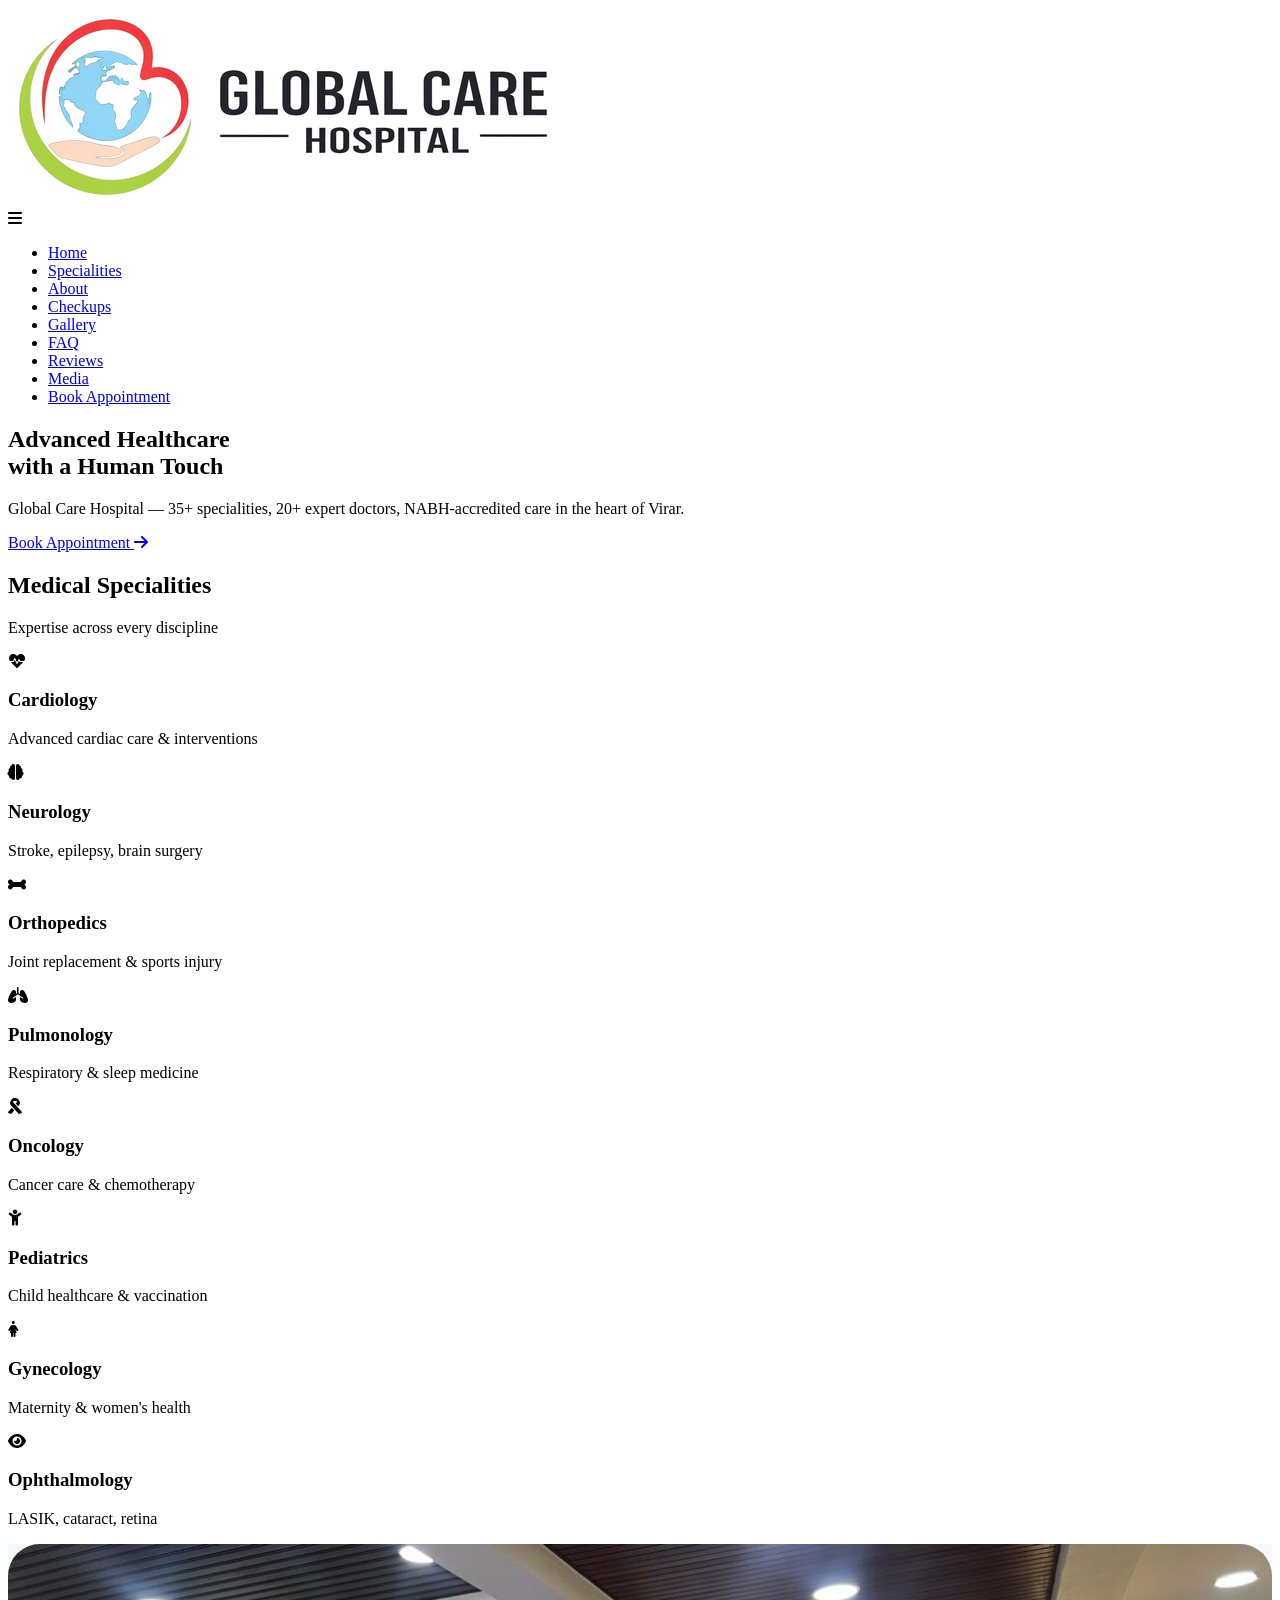
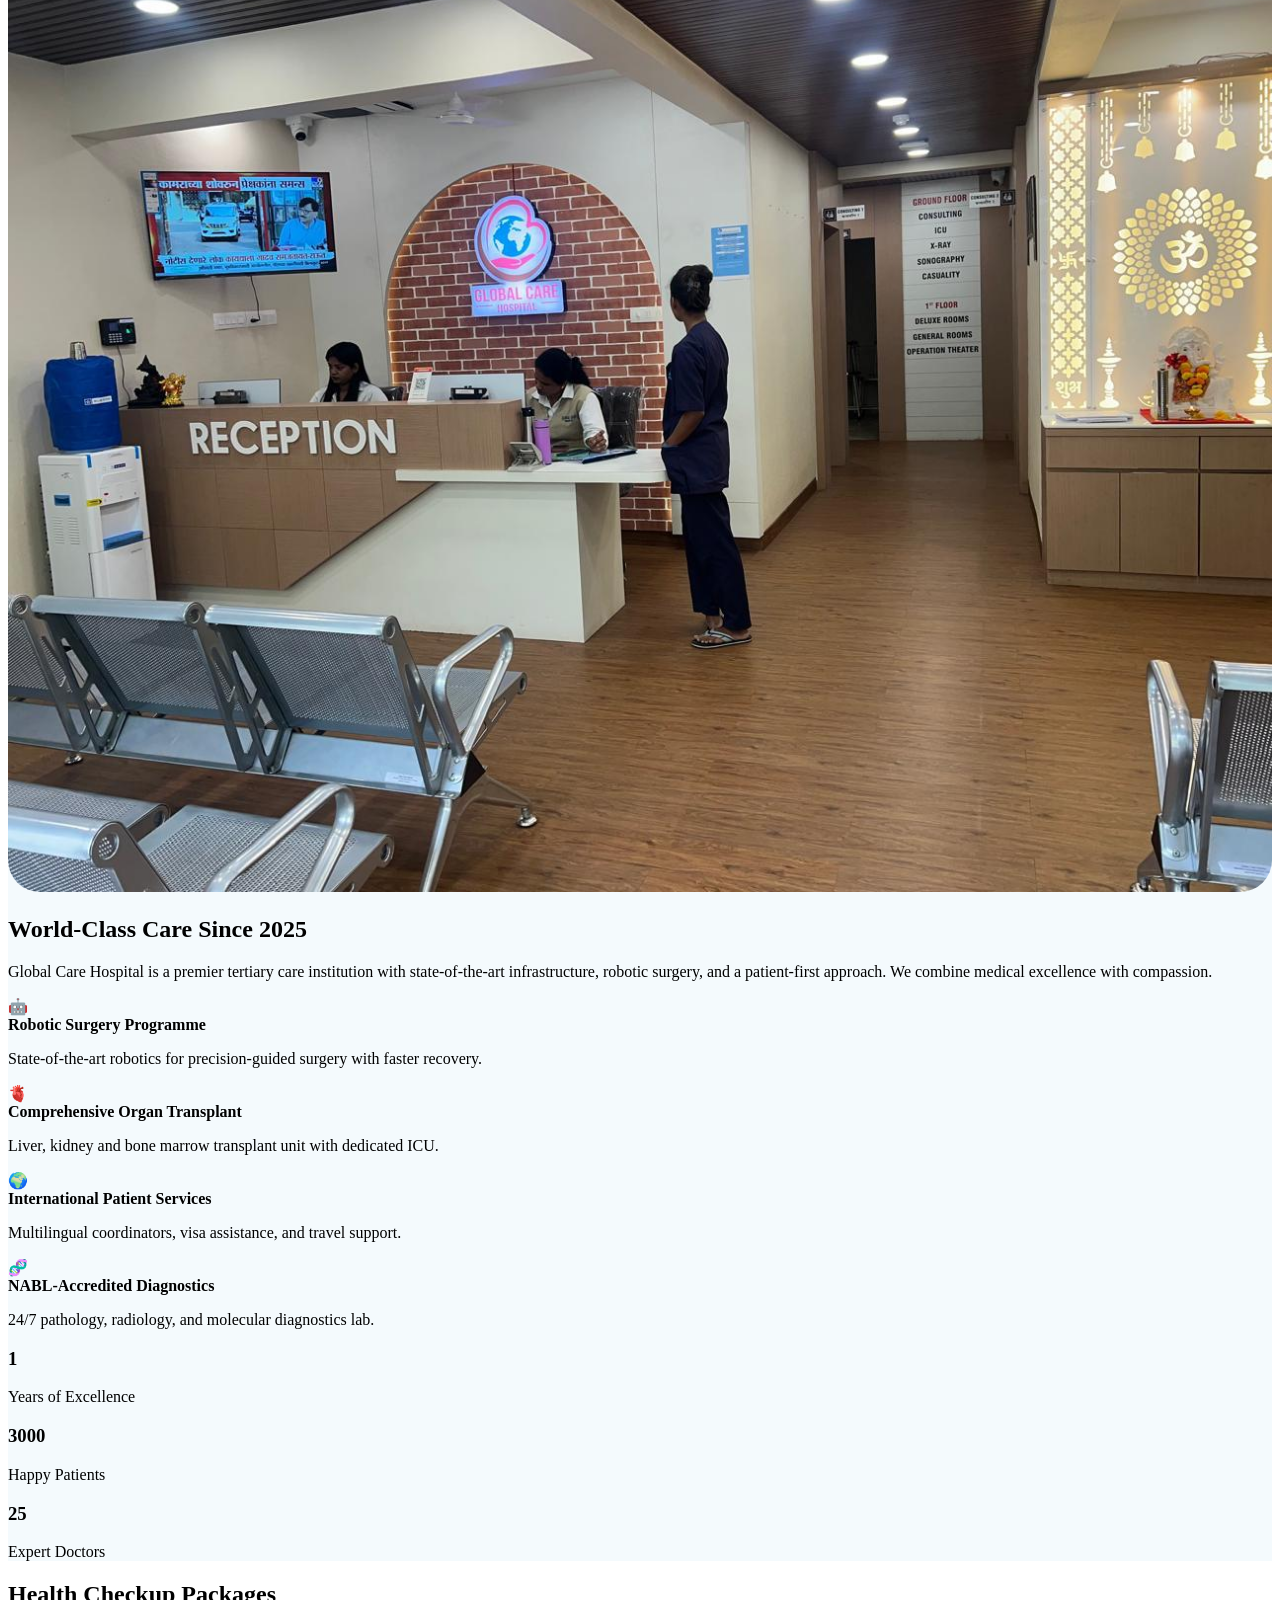
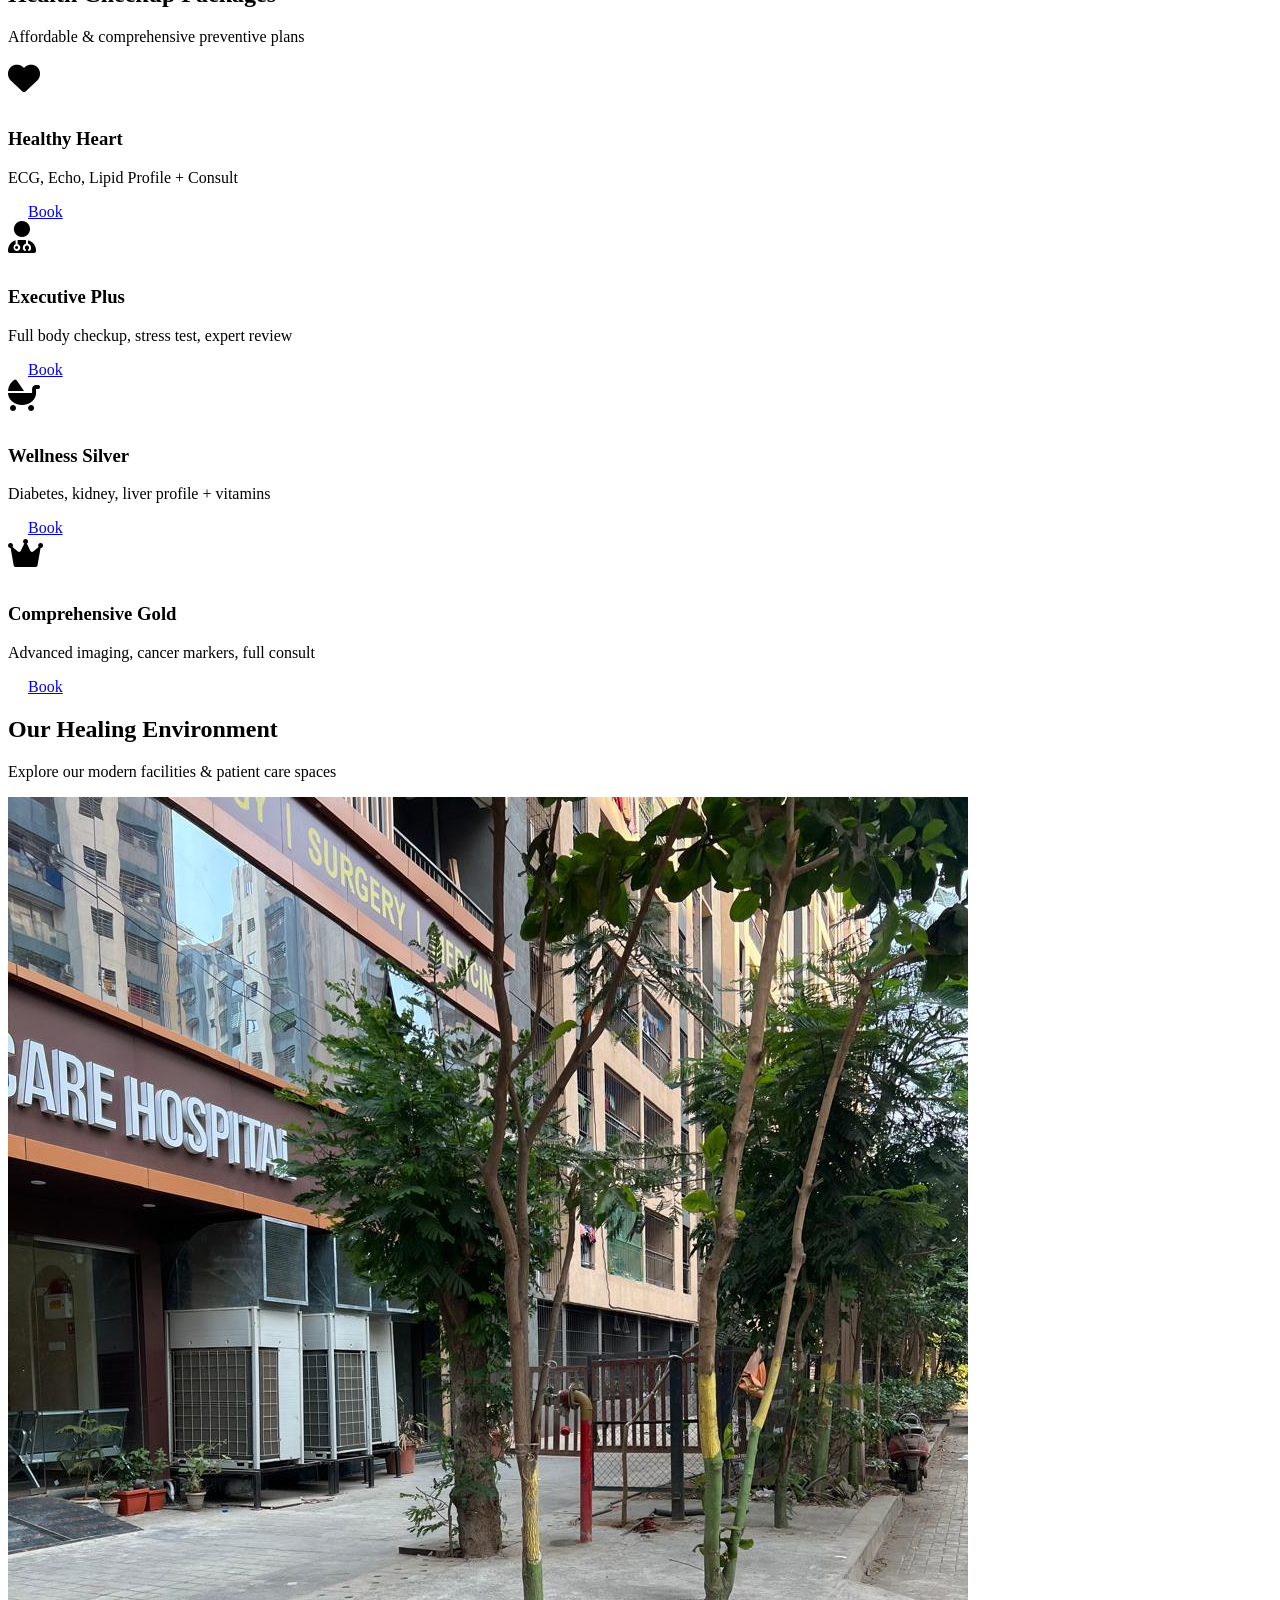
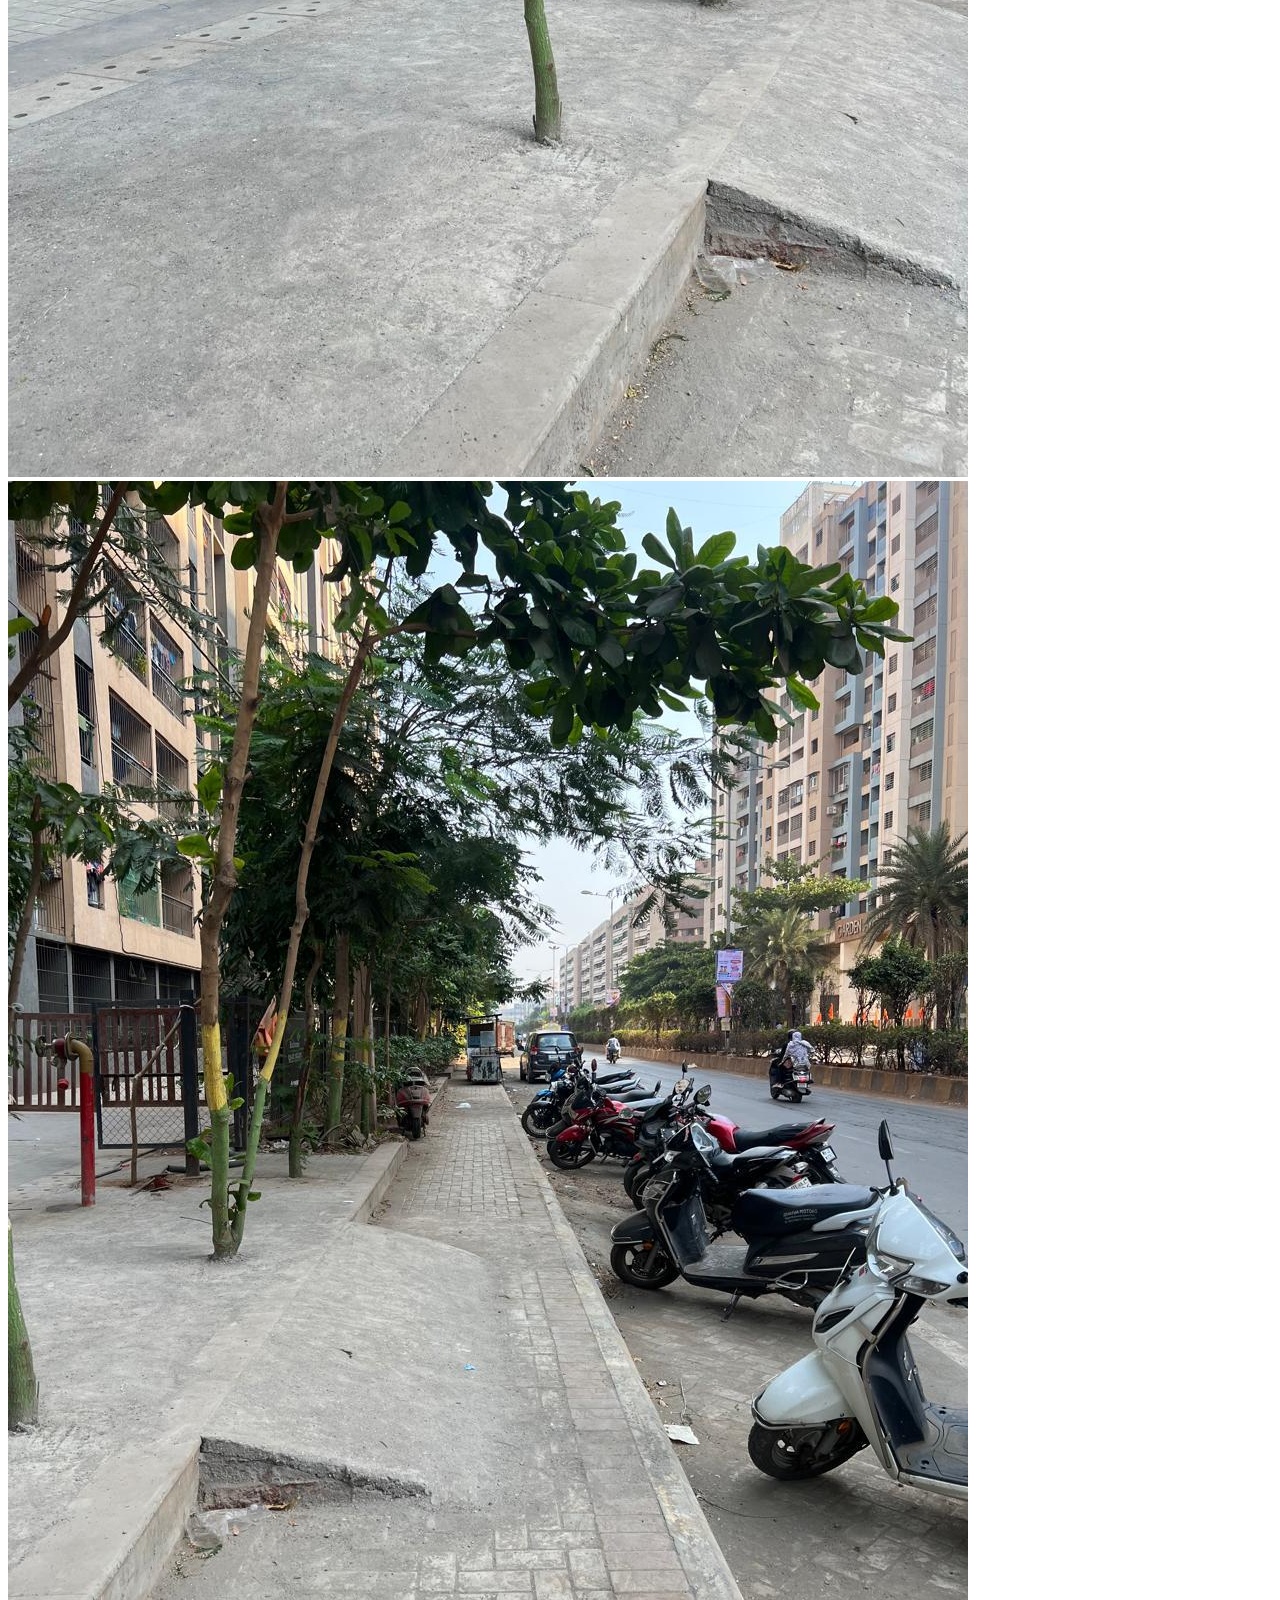
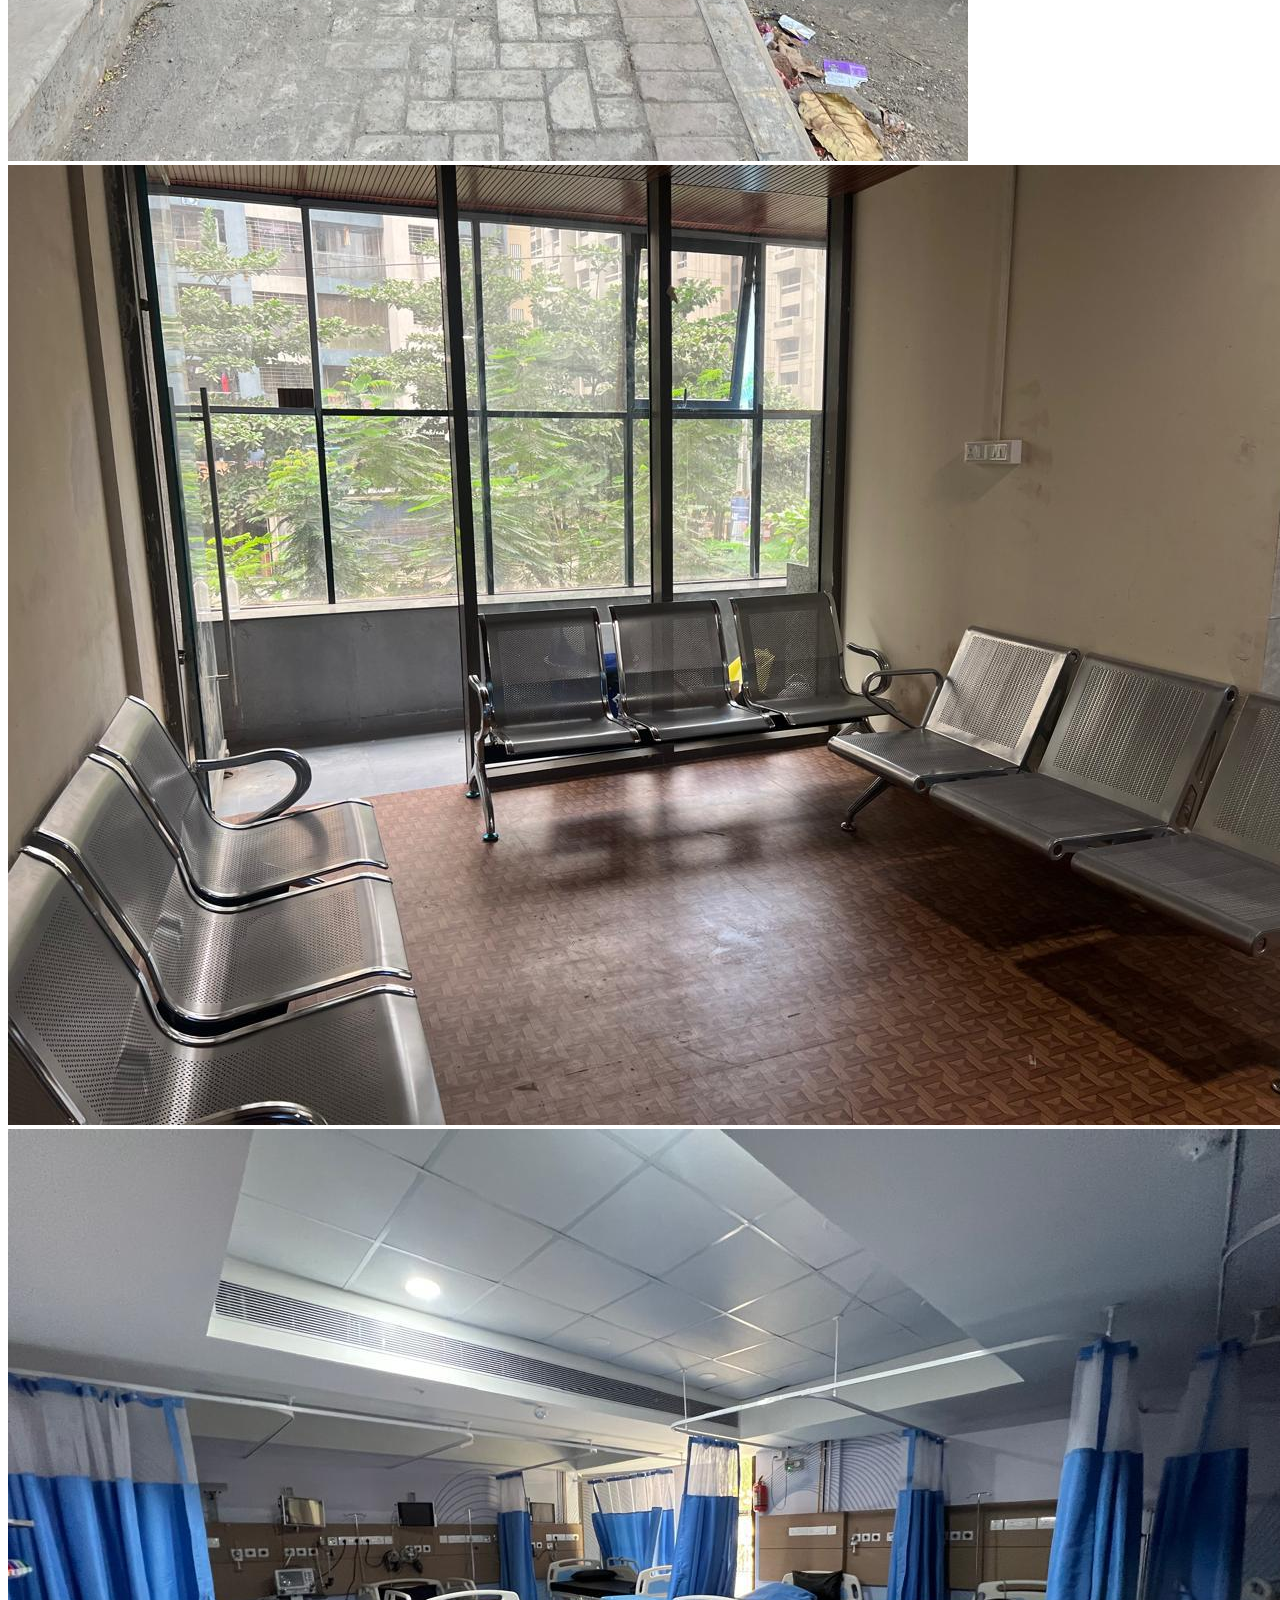
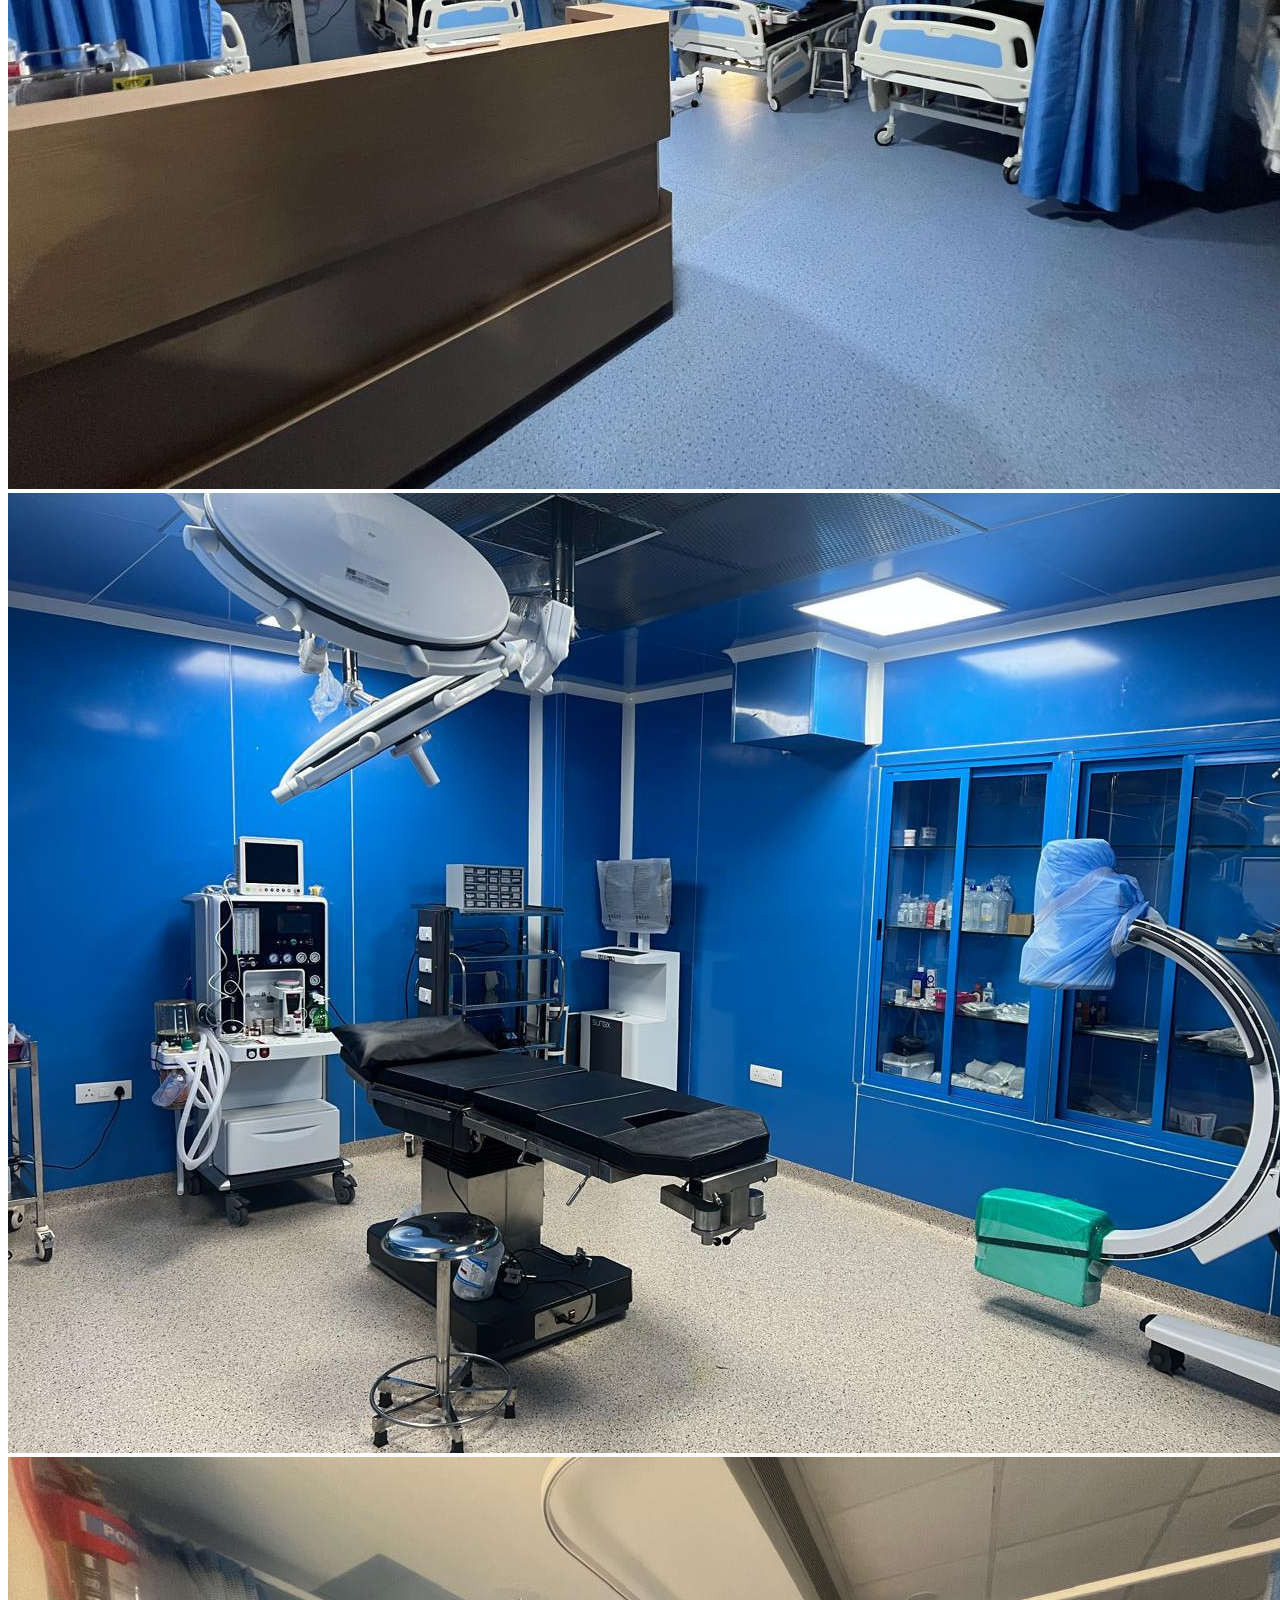
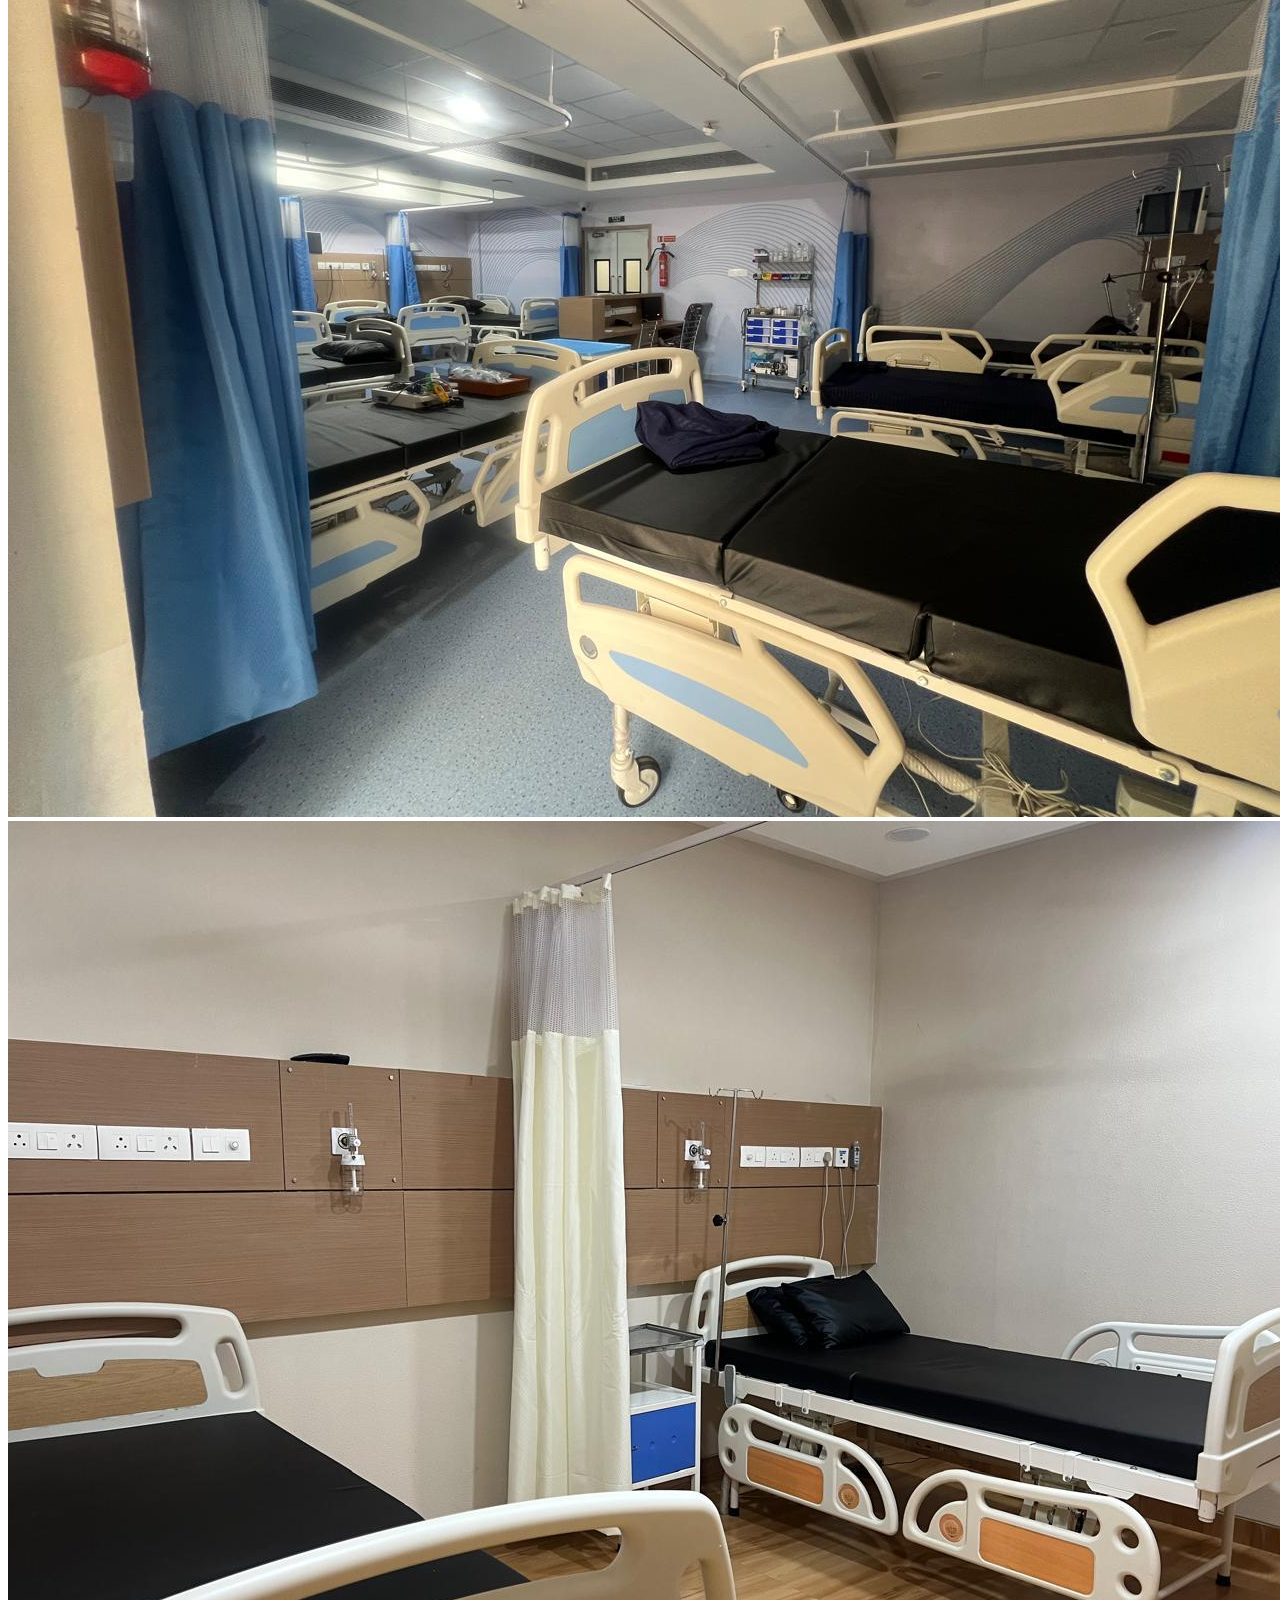
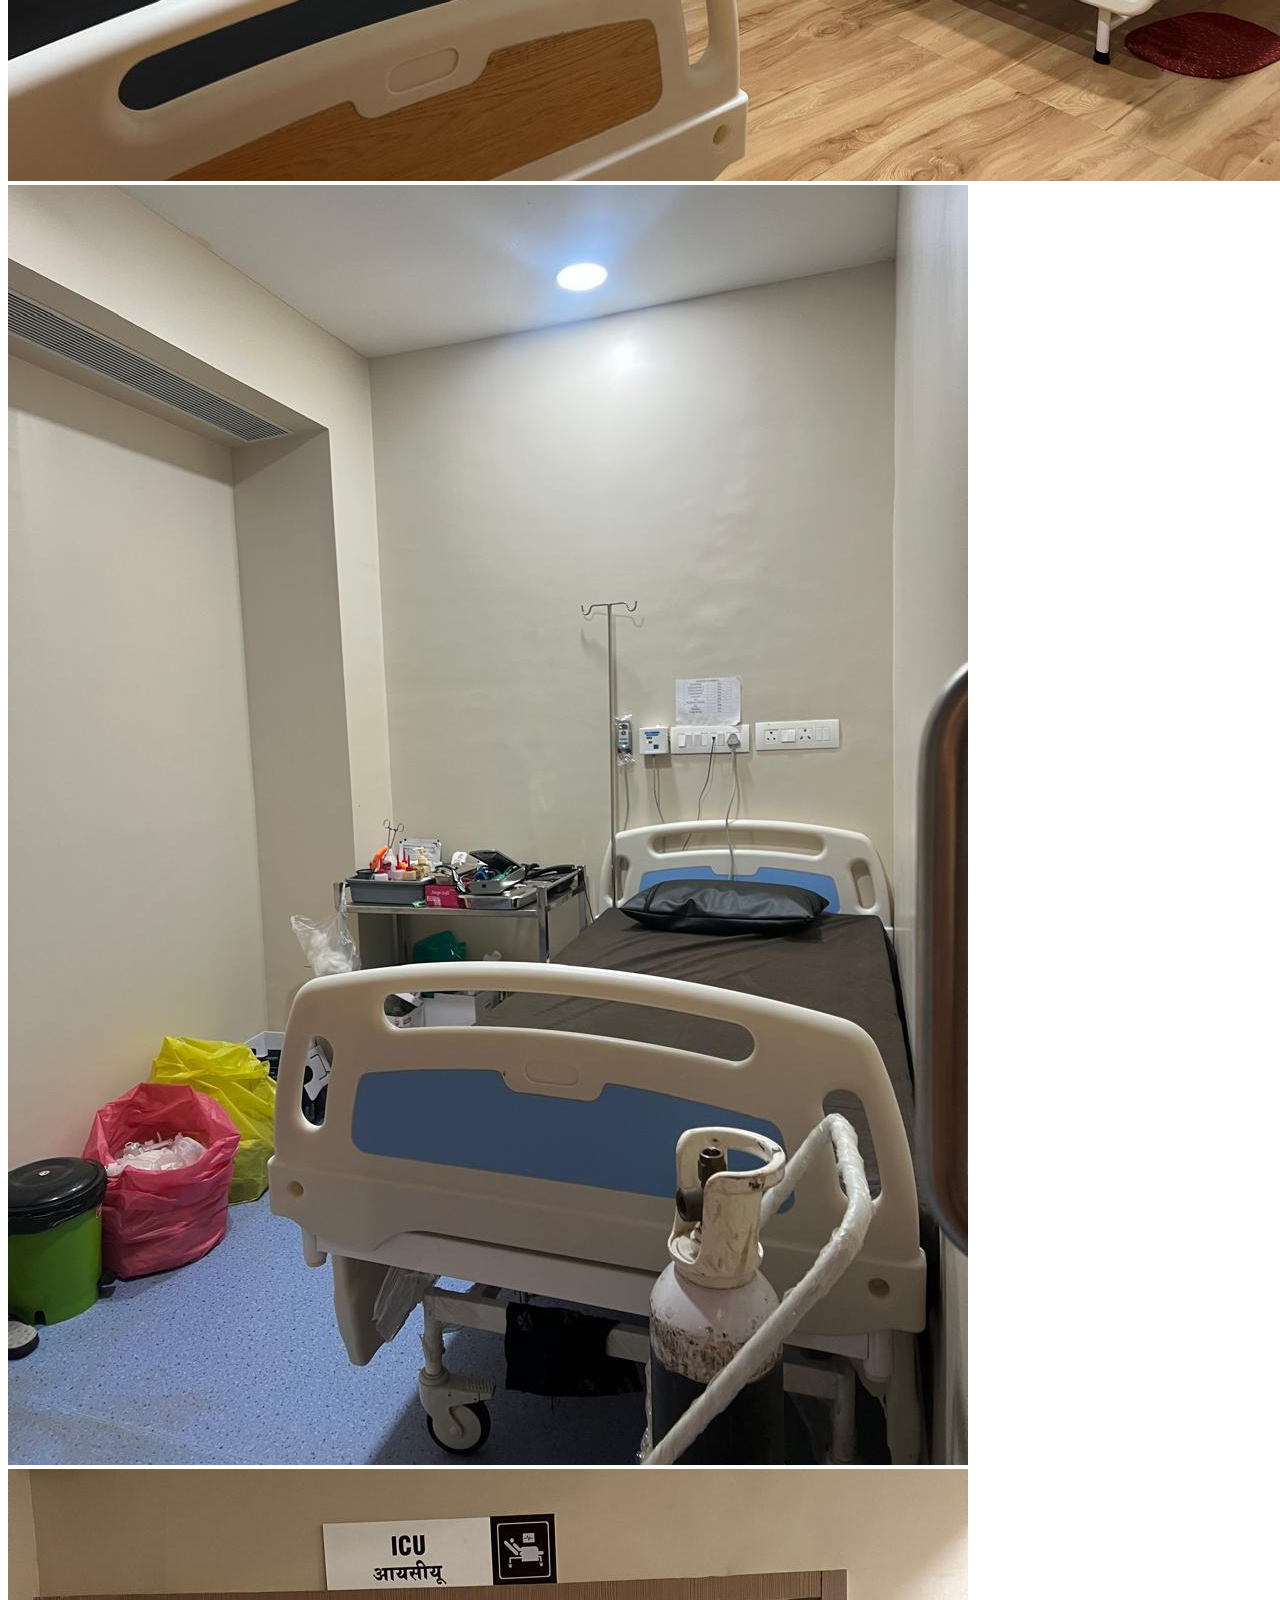
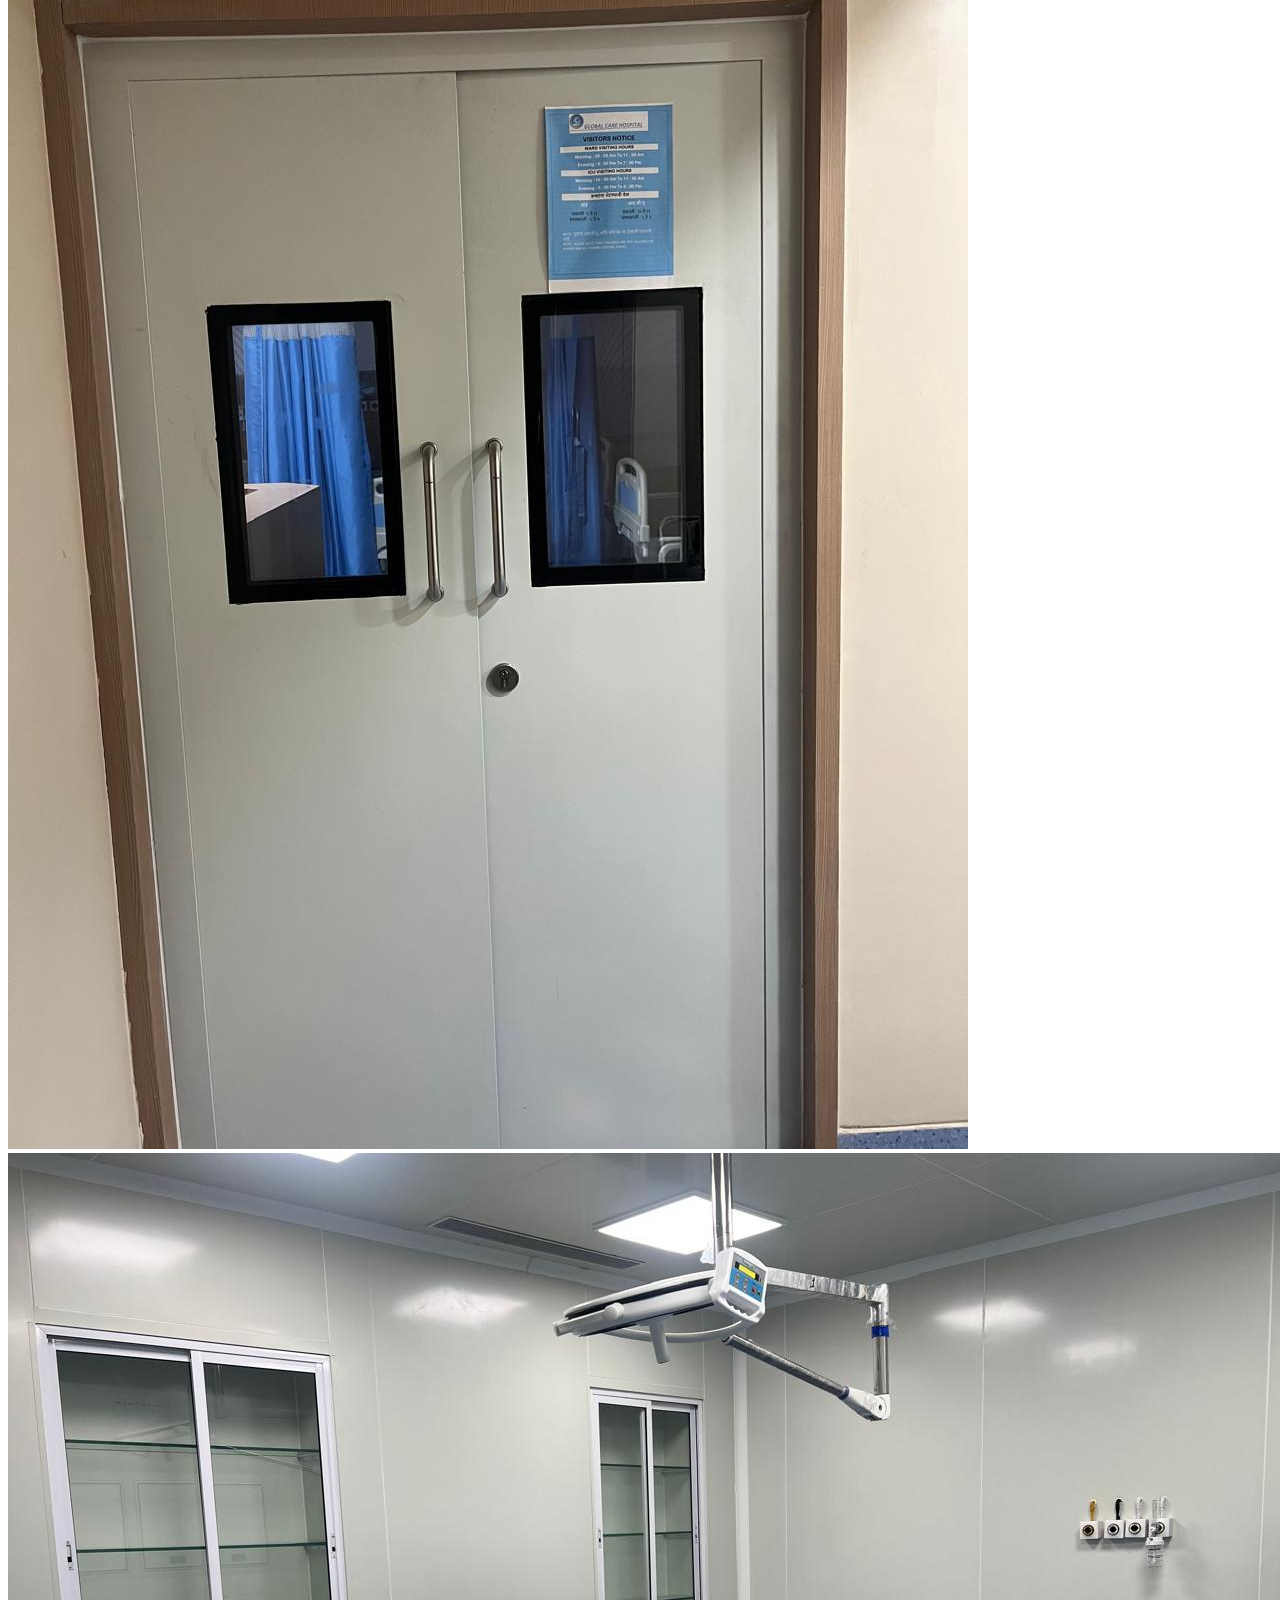
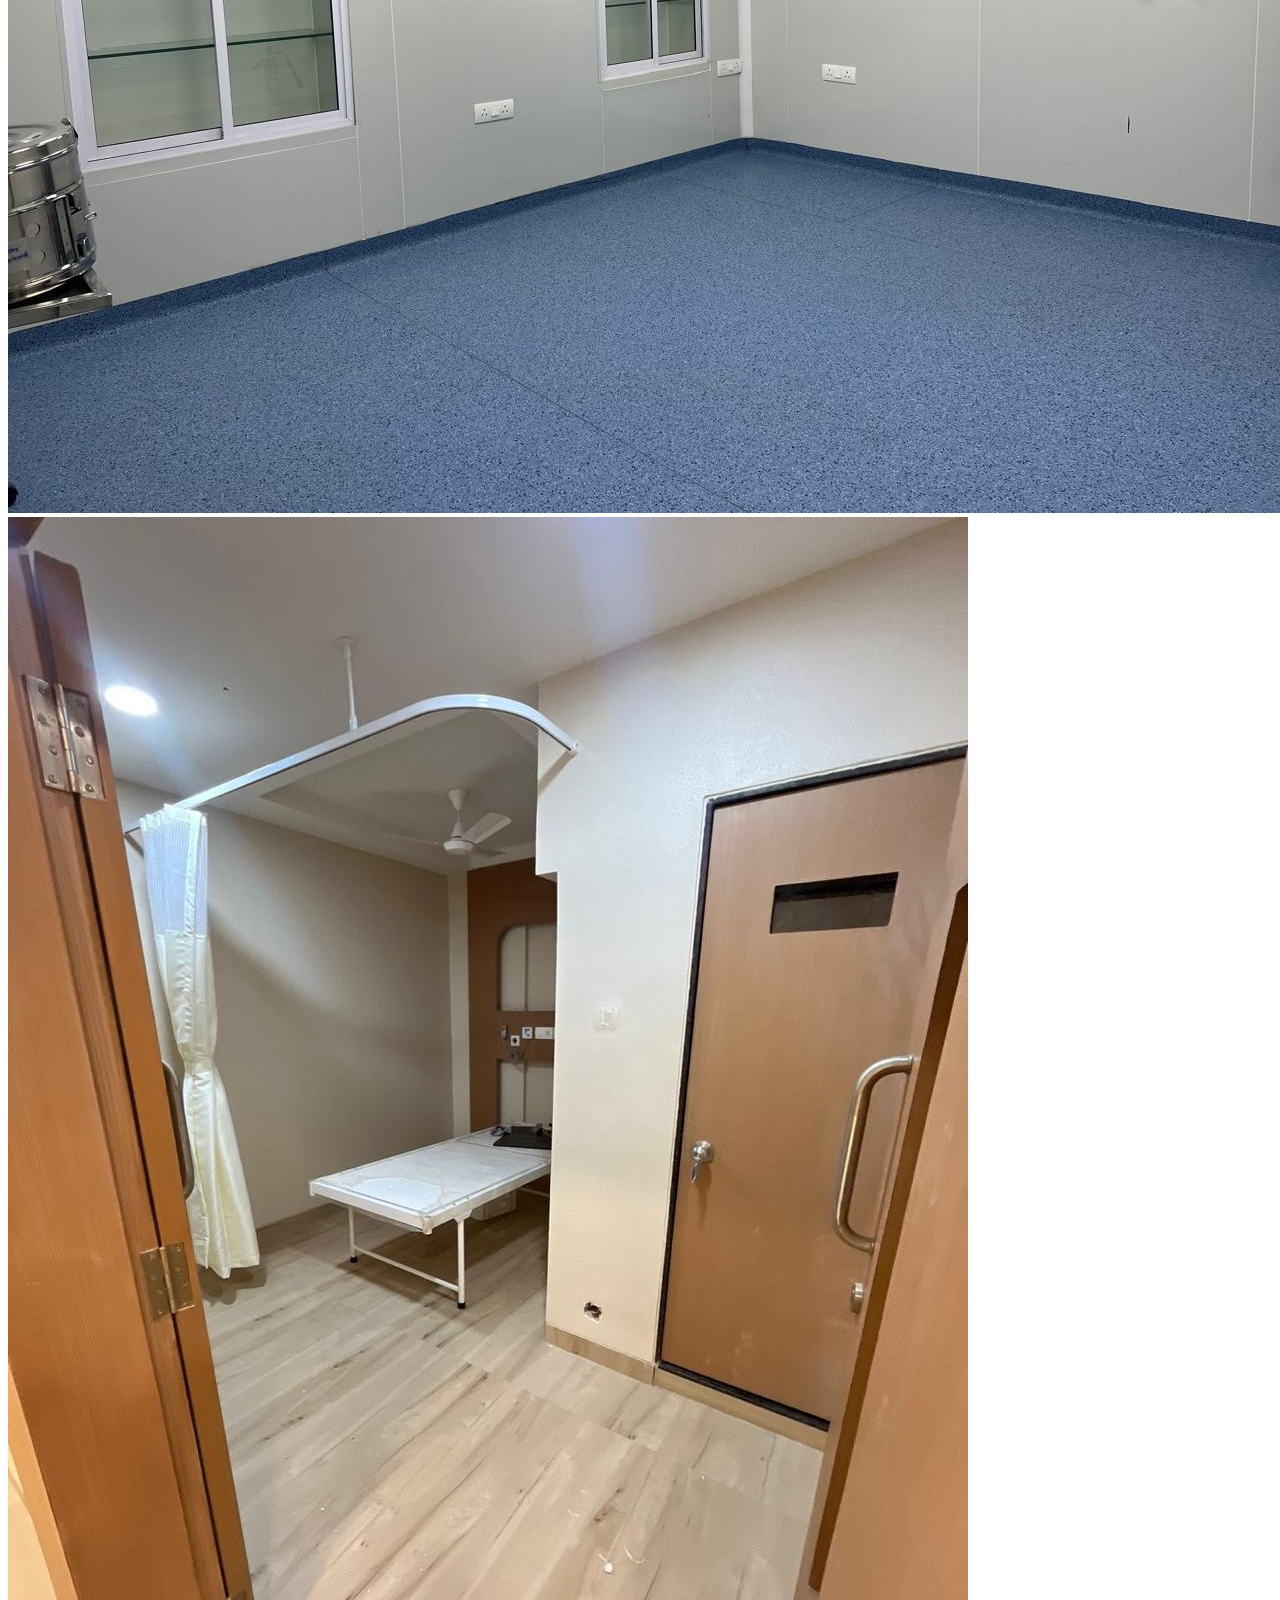
==== commit 49a47d50: "20" ====
--- a/Global hospital/index.html
+++ b/Global hospital/index.html
@@ -1,1210 +1,452 @@
 <!DOCTYPE html>
 <html lang="en">
 <head>
-<meta charset="UTF-8">
-<meta name="viewport" content="width=device-width, initial-scale=1.0">
-<title>Global Care Hospital — Thane, Maharashtra</title>
-<link rel="stylesheet" href="/style.css">
-<link rel="stylesheet" href="https://cdnjs.cloudflare.com/ajax/libs/font-awesome/6.5.0/css/all.min.css"/>
-<link rel="preconnect" href="https://fonts.googleapis.com">
-<link href="https://fonts.googleapis.com/css2?family=Cormorant+Garamond:ital,wght@0,300;0,400;0,600;0,700;1,400;1,600&family=Outfit:wght@300;400;500;600;700&display=swap" rel="stylesheet">
-
+  <meta charset="UTF-8">
+  <meta name="viewport" content="width=device-width, initial-scale=1.0, user-scalable=yes">
+  <title>Global Care Hospital | Modern Healthcare</title>
+  <link rel="stylesheet" href="/style.css">
+  <!-- Google Fonts + Icons -->
+  <link href="https://fonts.googleapis.com/css2?family=Inter:opsz,wght@14..32,300;14..32,400;14..32,500;14..32,600;14..32,700&family=Playfair+Display:wght@400;500;600;700&display=swap" rel="stylesheet">
+  <link rel="stylesheet" href="https://cdnjs.cloudflare.com/ajax/libs/font-awesome/6.0.0-beta3/css/all.min.css">
+  <!-- Swiper for carousel -->
+  <link rel="stylesheet" href="https://cdn.jsdelivr.net/npm/swiper@11/swiper-bundle.min.css" />
+ 
 </head>
 <body>
-
-<div id="cur"></div>
-<div id="cur-r"></div>
-
-<!-- TOP BAR -->
-<div class="tbar">
-  <div class="tbar-i">
-    <span>📍 Eastern Express Highway, Next to Viviana Mall, Thane — 400601 &nbsp;|&nbsp; 🕐 Emergency: 24/7 &nbsp; OPD: 8am–8pm</span>
-    <span><a href="tel:+912262975555">+91-22 6297 5555</a> &nbsp;|&nbsp; <a href="mailto:info@globalcarehospital.com">info@globalcarehospital.com</a></span>
-  </div>
-</div>
-
-<!-- NAV -->
-<nav id="mn" class="top">
-  <div class="nav-i">
-    <a href="#" class="logo">
-      <div class="logo-t">
-  <img src="./images/logo1.png" alt="" srcset="">
-      </div>
-    </a>
-    <ul class="nav-ul" id="nu">
-      <li><a href="#home">Home</a></li>
-      <li><a href="#specialist">Specialities</a></li>
-      <li><a href="#about">About</a></li>
-      <li><a href="#checkups">Checkups</a></li>
-      <li><a href="#gallery">Gallery</a></li>
-      <li><a href="#faq">FAQ</a></li>
-      <li><a href="#testimonials">Reviews</a></li>
-      <li><a href="#news">Media</a></li>
-      <li><a href="#appointment" class="nav-cta">Book Appointment</a></li>
+<div class="loader" id="loader"><div class="spinner"></div></div>
+
+<nav>
+  <div class="nav-container">
+    <a href="#" class="logo"><img src="./images/logo1.png" alt="" srcset=""></a>
+    <div class="menu-icon" id="menuToggle"><i class="fas fa-bars"></i></div>
+    <ul class="nav-links" id="navLinks">
+      <li><a href="#home" class="nav-link">Home</a></li>
+      <li><a href="#specialities" class="nav-link">Specialities</a></li>
+      <li><a href="#about" class="nav-link">About</a></li>
+      <li><a href="#checkups" class="nav-link">Checkups</a></li>
+      <li><a href="#gallery" class="nav-link">Gallery</a></li>
+      <li><a href="#faq" class="nav-link">FAQ</a></li>
+      <li><a href="#reviews" class="nav-link">Reviews</a></li>
+      <li><a href="#media" class="nav-link">Media</a></li>
+      <li><a href="#appointment" class="nav-link">Book Appointment</a></li>
     </ul>
-    <div class="hbg" id="hbg" onclick="toggleNav(this)"><span></span><span></span><span></span></div>
   </div>
 </nav>
 
-<!-- HERO -->
-<section class="hero" id="home">
-  <div class="hero-bg"></div>
-  <div class="hero-ov"></div>
-  <div class="hero-pts" id="pts"></div>
-  <div class="hero-c">
-    <div class="h-eyebrow"><div class="h-dot"></div>Thane's Premier Tertiary Care Hospital — Est. 2025</div>
-    <h1>Advanced <span class="ac">Healthcare</span><br>With a <span class="gw">Human Touch</span></h1>
-    <div class="h-rule"></div>
-    <p class="h-sub">Over 35 specialities. 200+ specialist doctors. NABH-accredited care delivered with compassion at the heart of Thane, Maharashtra.</p>
-    <div class="h-acts">
-      <a href="#appointment" class="btn-p">
-        <svg width="17" height="17" fill="none" stroke="currentColor" stroke-width="2.5" viewBox="0 0 24 24"><rect x="3" y="4" width="18" height="18" rx="2"/><line x1="16" y1="2" x2="16" y2="6"/><line x1="8" y1="2" x2="8" y2="6"/><line x1="3" y1="10" x2="21" y2="10"/></svg>
-        Book Appointment
-      </a>
-      <a href="#specialist" class="btn-g">Explore Specialities <svg width="15" height="15" fill="none" stroke="currentColor" stroke-width="2.2" viewBox="0 0 24 24"><path d="M5 12h14M12 5l7 7-7 7"/></svg></a>
-    </div>
-    <div class="h-stats">
-      <div class="h-stat"><span class="h-sn" data-count="35">0</span><span class="h-sl">Specialities</span></div>
-      <div class="h-stat"><span class="h-sn" data-count="500">0</span><span class="h-sl">Beds</span></div>
-      <div class="h-stat"><span class="h-sn" data-count="3000">0</span><span class="h-sl">Patients Treated</span></div>
-     
-    </div>
-  </div>
-  <div class="scroll-ind" onclick="document.getElementById('specialities').scrollIntoView({behavior:'smooth'})">
-    <div class="s-line"></div><span class="s-lbl">Scroll</span>
-  </div>
-</section>
-
-<!-- MARQUEE -->
-<div class="mbar"><div style="display:flex"><div class="mtrack" aria-hidden="true">
-  <span class="mitem">✦ NABH Accredited</span><span class="mitem">✦ 35+ Specialities</span>
-  <span class="mitem">✦ Robotic Surgery</span><span class="mitem">✦ 24/7 Emergency</span>
-  <span class="mitem">✦ Organ Transplant</span><span class="mitem">✦ International Patients</span>
-  <span class="mitem">✦ TAVI / TAVR</span><span class="mitem">✦ Minimal Access Surgery</span>
-  <span class="mitem">✦ NABH Accredited</span><span class="mitem">✦ 35+ Specialities</span>
-  <span class="mitem">✦ Robotic Surgery</span><span class="mitem">✦ 24/7 Emergency</span>
-  <span class="mitem">✦ Organ Transplant</span><span class="mitem">✦ International Patients</span>
-  <span class="mitem">✦ TAVI / TAVR</span><span class="mitem">✦ Minimal Access Surgery</span>
-</div></div></div>
-
-<!-- SPECIALITIES -->
-<div class="specialist" id="specialist">
-<!-- PARTICLES -->
-<div id="particles"></div>
-
-<!-- SPEC -->
-<header class="spec">
-  <div class="spec-badge"><i class="fas fa-shield-heart"></i> Global Care Hospital</div>
-  <!-- <h1>World-Class Care.<br><em>Every Specialty.</em></h1> -->
-  <p class="spec-sub">Explore our 40+ departments staffed by expert physicians using the most advanced diagnostics and treatments available.</p>
-  <div class="spec-stats">
-    <div class="stat"><span class="stat-num" data-target="40">0</span><span class="stat-label">Departments</span></div>
-    <div class="stat"><span class="stat-num" data-target="350">0</span><span class="stat-label">Specialists</span></div>
-    <div class="stat"><span class="stat-num" data-target="98">0</span><span class="stat-label">Success Rate</span></div>
-    <div class="stat"><span class="stat-num" data-target="24">0</span><span class="stat-label">Emergency</span></div>
-  </div>
-</header>
-
-<!-- FILTER BAR -->
-<nav class="filter-bar">
-  <span class="filter-label">Filter</span>
-  <button class="filter-btn active" data-filter="all">All</button>
-  <button class="filter-btn" data-filter="cardiac" >Cardiac</button>
-  <button class="filter-btn" data-filter="neuro">Neuro</button>
-  <button class="filter-btn" data-filter="surgical">Surgical</button>
-  <button class="filter-btn" data-filter="pediatric">Pediatric</button>
-  <button class="filter-btn" data-filter="oncology">Oncology</button>
-  <button class="filter-btn" data-filter="womens">Women's</button>
-  <button class="filter-btn" data-filter="diagnostic">Diagnostic</button>
-  <div class="search-wrap">
-    <i class="fas fa-search"></i>
-    <input type="text" id="dept-search" placeholder="Search departments…"/>
-  </div>
-</nav>
-
-<!-- MAIN -->
-<main class="main" id="main-content">
-
-  <!-- ① CARDIAC & VASCULAR -->
-  <section class="category-block" data-category="cardiac">
-    <div class="cat-header">
-      <div class="cat-icon-wrap" style="background:rgba(239,68,68,.12);color:#ef4444"><i class="fas fa-heart-pulse"></i></div>
-      <h2 class="cat-title">Cardiac & Vascular</h2>
-      <span class="cat-count">5 Departments</span>
-    </div>
-    <div class="dept-grid">
-      <div class="dept-card" data-filter="cardiac" style="--c1:#ef4444;--c2:#f97316">
-        <div class="card-icon" style="background:rgba(239,68,68,.12);color:#ef4444"><i class="fas fa-heartbeat"></i></div>
-        <h3 class="card-name" style="color: black;">Cardiology</h3>
-        <p class="card-text">Comprehensive heart diagnostics, interventional procedures, heart failure management, and preventive cardiology.</p>
-        <div class="card-footer"><span class="card-tag">Interventional</span><div class="card-arrow"><i class="fas fa-arrow-right"></i></div></div>
-      </div>
-      <div class="dept-card" data-filter="cardiac" style="--c1:#ef4444;--c2:#f97316">
-        <div class="card-icon" style="background:rgba(249,115,22,.12);color:#f97316"><i class="fas fa-heart"></i></div>
-        <h3 class="card-name"style="color: black;">Cardiothoracic Surgery</h3>
-        <p class="card-text">Open-heart surgery, valve repair and replacement, CABG, and minimally invasive thoracic procedures.</p>
-        <div class="card-footer"><span class="card-tag">Surgical</span><div class="card-arrow"><i class="fas fa-arrow-right"></i></div></div>
-      </div>
-      <div class="dept-card" data-filter="cardiac" style="--c1:#ef4444;--c2:#f97316">
-        <div class="card-icon" style="background:rgba(239,68,68,.12);color:#ef4444"><i class="fas fa-wave-square"></i></div>
-        <h3 class="card-name"style="color: black;">Cardiac Electrophysiology</h3>
-        <p class="card-text">Diagnosis and treatment of arrhythmias, pacemaker implantation, ICD, and catheter ablation therapies.</p>
-        <div class="card-footer"><span class="card-tag">Rhythm</span><div class="card-arrow"><i class="fas fa-arrow-right"></i></div></div>
-      </div>
-      <div class="dept-card" data-filter="cardiac" style="--c1:#ef4444;--c2:#f97316">
-        <div class="card-icon" style="background:rgba(249,115,22,.12);color:#f97316"><i class="fas fa-droplet"></i></div>
-        <h3 class="card-name"style="color: black;">Vascular Surgery</h3>
-        <p class="card-text">Treatment of aortic aneurysm, peripheral artery disease, varicose veins, and deep vein thrombosis.</p>
-        <div class="card-footer"><span class="card-tag">Vascular</span><div class="card-arrow"><i class="fas fa-arrow-right"></i></div></div>
-      </div>
-      <div class="dept-card" data-filter="cardiac" style="--c1:#ef4444;--c2:#f97316">
-        <div class="card-icon" style="background:rgba(239,68,68,.12);color:#ef4444"><i class="fas fa-stethoscope"></i></div>
-        <h3 class="card-name"style="color: black;">Cardiac Rehabilitation</h3>
-        <p class="card-text">Structured recovery programs post cardiac events including exercise therapy, diet counseling, and lifestyle modification.</p>
-        <div class="card-footer"><span class="card-tag">Rehab</span><div class="card-arrow"><i class="fas fa-arrow-right"></i></div></div>
-      </div>
-    </div>
-  </section>
-
-  <!-- ② NEUROLOGY & BRAIN -->
-  <section class="category-block" data-category="neuro">
-    <div class="cat-header">
-      <div class="cat-icon-wrap" style="background:rgba(139,92,246,.12);color:#8b5cf6"><i class="fas fa-brain"></i></div>
-      <h2 class="cat-title">Neurology & Brain Sciences</h2>
-      <span class="cat-count">4 Departments</span>
-    </div>
-    <div class="dept-grid">
-      <div class="dept-card" data-filter="neuro" style="--c1:#8b5cf6;--c2:#6366f1">
-        <div class="card-icon" style="background:rgba(139,92,246,.12);color:#8b5cf6"><i class="fas fa-brain"></i></div>
-        <h3 class="card-name"style="color: black;">Neurology</h3>
-        <p class="card-text">Expert care for stroke, epilepsy, multiple sclerosis, Parkinson's, Alzheimer's, and headache disorders.</p>
-        <div class="card-footer"><span class="card-tag">Brain & Spine</span><div class="card-arrow"><i class="fas fa-arrow-right"></i></div></div>
-      </div>
-      <div class="dept-card" data-filter="neuro" style="--c1:#8b5cf6;--c2:#6366f1">
-        <div class="card-icon" style="background:rgba(99,102,241,.12);color:#6366f1"><i class="fas fa-brain"></i></div>
-        <h3 class="card-name"style="color: black;">Neurosurgery</h3>
-        <p class="card-text">Brain tumor resection, spinal surgery, deep brain stimulation, and minimally invasive neurosurgical procedures.</p>
-        <div class="card-footer"><span class="card-tag">Surgical</span><div class="card-arrow"><i class="fas fa-arrow-right"></i></div></div>
-      </div>
-      <div class="dept-card" data-filter="neuro" style="--c1:#8b5cf6;--c2:#6366f1">
-        <div class="card-icon" style="background:rgba(139,92,246,.12);color:#8b5cf6"><i class="fas fa-person-walking"></i></div>
-        <h3 class="card-name"style="color: black;">Neuro Rehabilitation</h3>
-        <p class="card-text">Comprehensive recovery programs for stroke, TBI, and spinal cord injuries with physiotherapy and cognitive therapy.</p>
-        <div class="card-footer"><span class="card-tag">Rehab</span><div class="card-arrow"><i class="fas fa-arrow-right"></i></div></div>
-      </div>
-      <div class="dept-card" data-filter="neuro" style="--c1:#8b5cf6;--c2:#6366f1">
-        <div class="card-icon" style="background:rgba(99,102,241,.12);color:#6366f1"><i class="fas fa-eye"></i></div>
-        <h3 class="card-name"style="color: black;">Neuropsychiatry</h3>
-        <p class="card-text">Mental health conditions with neurological roots—dementia, psychosis, ADHD, anxiety, and mood disorders.</p>
-        <div class="card-footer"><span class="card-tag">Mental Health</span><div class="card-arrow"><i class="fas fa-arrow-right"></i></div></div>
-      </div>
-    </div>
-  </section>
-
-  <!-- ③ SURGICAL SPECIALTIES -->
-  <section class="category-block" data-category="surgical">
-    <div class="cat-header">
-      <div class="cat-icon-wrap" style="background:rgba(20,184,166,.12);color:#14b8a6"><i class="fas fa-kit-medical"></i></div>
-      <h2 class="cat-title">Surgical Specialties</h2>
-      <span class="cat-count">7 Departments</span>
-    </div>
-    <div class="dept-grid">
-      <div class="dept-card" data-filter="surgical" style="--c1:#14b8a6;--c2:#0ea5e9">
-        <div class="card-icon" style="background:rgba(20,184,166,.12);color:#14b8a6"><i class="fas fa-bone"></i></div>
-        <h3 class="card-name"style="color: black;">Orthopedics</h3>
-        <p class="card-text">Joint replacement, sports injuries, spine surgery, fracture management, and arthroscopic procedures.</p>
-        <div class="card-footer"><span class="card-tag">Bones & Joints</span><div class="card-arrow"><i class="fas fa-arrow-right"></i></div></div>
-      </div>
-      <div class="dept-card" data-filter="surgical" style="--c1:#14b8a6;--c2:#0ea5e9">
-        <div class="card-icon" style="background:rgba(14,165,233,.12);color:#0ea5e9"><i class="fas fa-procedures"></i></div>
-        <h3 class="card-name"style="color: black;">General Surgery</h3>
-        <p class="card-text">Laparoscopic and open surgical procedures for abdominal, gastrointestinal, endocrine, and soft tissue conditions.</p>
-        <div class="card-footer"><span class="card-tag">Laparoscopic</span><div class="card-arrow"><i class="fas fa-arrow-right"></i></div></div>
-      </div>
-      <div class="dept-card" data-filter="surgical" style="--c1:#14b8a6;--c2:#0ea5e9">
-        <div class="card-icon" style="background:rgba(20,184,166,.12);color:#14b8a6"><i class="fas fa-lungs"></i></div>
-        <h3 class="card-name"style="color: black;">Thoracic Surgery</h3>
-        <p class="card-text">Surgical treatment of lung, esophagus, trachea, and chest wall conditions using video-assisted techniques.</p>
-        <div class="card-footer"><span class="card-tag">Chest</span><div class="card-arrow"><i class="fas fa-arrow-right"></i></div></div>
-      </div>
-      <div class="dept-card" data-filter="surgical" style="--c1:#14b8a6;--c2:#0ea5e9">
-        <div class="card-icon" style="background:rgba(14,165,233,.12);color:#0ea5e9"><i class="fas fa-hand-sparkles"></i></div>
-        <h3 class="card-name"style="color: black;">Plastic & Reconstructive</h3>
-        <p class="card-text">Cosmetic and reconstructive surgery, burn treatment, hand surgery, and post-cancer reconstruction.</p>
-        <div class="card-footer"><span class="card-tag">Reconstructive</span><div class="card-arrow"><i class="fas fa-arrow-right"></i></div></div>
-      </div>
-      <div class="dept-card" data-filter="surgical" style="--c1:#14b8a6;--c2:#0ea5e9">
-        <div class="card-icon" style="background:rgba(20,184,166,.12);color:#14b8a6"><i class="fas fa-head-side-cough"></i></div>
-        <h3 class="card-name"style="color: black;">ENT Surgery</h3>
-        <p class="card-text">Ear, nose, throat, head and neck surgeries including cochlear implants and sinus procedures.</p>
-        <div class="card-footer"><span class="card-tag">Head & Neck</span><div class="card-arrow"><i class="fas fa-arrow-right"></i></div></div>
-      </div>
-      <div class="dept-card" data-filter="surgical" style="--c1:#14b8a6;--c2:#0ea5e9">
-        <div class="card-icon" style="background:rgba(14,165,233,.12);color:#0ea5e9"><i class="fas fa-eye"></i></div>
-        <h3 class="card-name"style="color: black;">Ophthalmology</h3>
-        <p class="card-text">LASIK, cataract surgery, retinal disorders, glaucoma treatment, and pediatric eye care.</p>
-        <div class="card-footer"><span class="card-tag">Eye Care</span><div class="card-arrow"><i class="fas fa-arrow-right"></i></div></div>
-      </div>
-      <div class="dept-card" data-filter="surgical" style="--c1:#14b8a6;--c2:#0ea5e9">
-        <div class="card-icon" style="background:rgba(20,184,166,.12);color:#14b8a6"><i class="fas fa-tooth"></i></div>
-        <h3 class="card-name"style="color: black;">Oral & Maxillofacial</h3>
-        <p class="card-text">Jaw surgery, dental implants, facial trauma reconstruction, and TMJ disorders treatment.</p>
-        <div class="card-footer"><span class="card-tag">Oral Surgery</span><div class="card-arrow"><i class="fas fa-arrow-right"></i></div></div>
-      </div>
-    </div>
-  </section>
-
-  <!-- ④ ONCOLOGY -->
-  <section class="category-block" data-category="oncology">
-    <div class="cat-header">
-      <div class="cat-icon-wrap" style="background:rgba(251,191,36,.12);color:#fbbf24"><i class="fas fa-ribbon"></i></div>
-      <h2 class="cat-title">Oncology & Cancer Care</h2>
-      <span class="cat-count">4 Departments</span>
-    </div>
-    <div class="dept-grid">
-      <div class="dept-card" data-filter="oncology" style="--c1:#fbbf24;--c2:#f59e0b">
-        <div class="card-icon" style="background:rgba(251,191,36,.12);color:#fbbf24"><i class="fas fa-ribbon"></i></div>
-        <h3 class="card-name"style="color: black;">Medical Oncology</h3>
-        <p class="card-text">Chemotherapy, targeted therapy, immunotherapy, and hormonal therapy for all cancer types.</p>
-        <div class="card-footer"><span class="card-tag">Medical</span><div class="card-arrow"><i class="fas fa-arrow-right"></i></div></div>
-      </div>
-      <div class="dept-card" data-filter="oncology" style="--c1:#fbbf24;--c2:#f59e0b">
-        <div class="card-icon" style="background:rgba(245,158,11,.12);color:#f59e0b"><i class="fas fa-radiation"></i></div>
-        <h3 class="card-name"style="color: black;">Radiation Oncology</h3>
-        <p class="card-text">Linear accelerator radiation therapy, stereotactic radiosurgery, and brachytherapy with precision planning.</p>
-        <div class="card-footer"><span class="card-tag">Radiation</span><div class="card-arrow"><i class="fas fa-arrow-right"></i></div></div>
-      </div>
-      <div class="dept-card" data-filter="oncology" style="--c1:#fbbf24;--c2:#f59e0b">
-        <div class="card-icon" style="background:rgba(251,191,36,.12);color:#fbbf24"><i class="fas fa-syringe"></i></div>
-        <h3 class="card-name"style="color: black;">Surgical Oncology</h3>
-        <p class="card-text">Tumour resection, cytoreductive surgery, sentinel node biopsy, and cancer staging procedures.</p>
-        <div class="card-footer"><span class="card-tag">Surgical</span><div class="card-arrow"><i class="fas fa-arrow-right"></i></div></div>
-      </div>
-      <div class="dept-card" data-filter="oncology" style="--c1:#fbbf24;--c2:#f59e0b">
-        <div class="card-icon" style="background:rgba(245,158,11,.12);color:#f59e0b"><i class="fas fa-dna"></i></div>
-        <h3 class="card-name"style="color: black;">Haematology & BMT</h3>
-        <p class="card-text">Blood cancer treatment, bone marrow transplant, stem cell therapy, and bleeding disorder management.</p>
-        <div class="card-footer"><span class="card-tag">Blood</span><div class="card-arrow"><i class="fas fa-arrow-right"></i></div></div>
-      </div>
-    </div>
-  </section>
-
-  <!-- ⑤ WOMEN'S HEALTH -->
-  <section class="category-block" data-category="womens">
-    <div class="cat-header">
-      <div class="cat-icon-wrap" style="background:rgba(236,72,153,.12);color:#ec4899"><i class="fas fa-venus"></i></div>
-      <h2 class="cat-title">Women's Health</h2>
-      <span class="cat-count">4 Departments</span>
-    </div>
-    <div class="dept-grid">
-      <div class="dept-card" data-filter="womens" style="--c1:#ec4899;--c2:#db2777">
-        <div class="card-icon" style="background:rgba(236,72,153,.12);color:#ec4899"><i class="fas fa-baby"></i></div>
-        <h3 class="card-name"style="color: black;">Obstetrics & Gynaecology</h3>
-        <p class="card-text">Antenatal care, high-risk pregnancy, normal and C-section deliveries, and postnatal care.</p>
-        <div class="card-footer"><span class="card-tag">Maternity</span><div class="card-arrow"><i class="fas fa-arrow-right"></i></div></div>
-      </div>
-      <div class="dept-card" data-filter="womens" style="--c1:#ec4899;--c2:#db2777">
-        <div class="card-icon" style="background:rgba(219,39,119,.12);color:#db2777"><i class="fas fa-microscope"></i></div>
-        <h3 class="card-name"style="color: black;">Gynaecological Oncology</h3>
-        <p class="card-text">Diagnosis and treatment of cervical, ovarian, uterine, and vulvar cancers using multi-disciplinary approach.</p>
-        <div class="card-footer"><span class="card-tag">Cancer</span><div class="card-arrow"><i class="fas fa-arrow-right"></i></div></div>
-      </div>
-      <div class="dept-card" data-filter="womens" style="--c1:#ec4899;--c2:#db2777">
-        <div class="card-icon" style="background:rgba(236,72,153,.12);color:#ec4899"><i class="fas fa-flask-vial"></i></div>
-        <h3 class="card-name"style="color: black;">Fertility & IVF</h3>
-        <p class="card-text">IUI, IVF, ICSI, egg freezing, embryo preservation, and advanced reproductive endocrinology.</p>
-        <div class="card-footer"><span class="card-tag">Fertility</span><div class="card-arrow"><i class="fas fa-arrow-right"></i></div></div>
-      </div>
-      <div class="dept-card" data-filter="womens" style="--c1:#ec4899;--c2:#db2777">
-        <div class="card-icon" style="background:rgba(219,39,119,.12);color:#db2777"><i class="fas fa-heart-circle-check"></i></div>
-        <h3 class="card-name"style="color: black;">Breast Care Centre</h3>
-        <p class="card-text">Breast screening, biopsy, oncoplastic surgery, and a dedicated multidisciplinary breast cancer team.</p>
-        <div class="card-footer"><span class="card-tag">Breast</span><div class="card-arrow"><i class="fas fa-arrow-right"></i></div></div>
-      </div>
-    </div>
-  </section>
-
-  <!-- ⑥ PAEDIATRICS -->
-  <section class="category-block" data-category="pediatric">
-    <div class="cat-header">
-      <div class="cat-icon-wrap" style="background:rgba(52,211,153,.12);color:#34d399"><i class="fas fa-child-reaching"></i></div>
-      <h2 class="cat-title">Paediatric & Child Care</h2>
-      <span class="cat-count">4 Departments</span>
-    </div>
-    <div class="dept-grid">
-      <div class="dept-card" data-filter="pediatric" style="--c1:#34d399;--c2:#10b981">
-        <div class="card-icon" style="background:rgba(52,211,153,.12);color:#34d399"><i class="fas fa-child"></i></div>
-        <h3 class="card-name"style="color: black;">Paediatrics</h3>
-        <p class="card-text">General child healthcare, vaccination, growth monitoring, and treatment of childhood illnesses.</p>
-        <div class="card-footer"><span class="card-tag">General</span><div class="card-arrow"><i class="fas fa-arrow-right"></i></div></div>
-      </div>
-      <div class="dept-card" data-filter="pediatric" style="--c1:#34d399;--c2:#10b981">
-        <div class="card-icon" style="background:rgba(16,185,129,.12);color:#10b981"><i class="fas fa-hospital-user"></i></div>
-        <h3 class="card-name"style="color: black;">Paediatric Intensive Care</h3>
-        <p class="card-text">Advanced life support and critical care for neonates and children with life-threatening conditions.</p>
-        <div class="card-footer"><span class="card-tag">PICU / NICU</span><div class="card-arrow"><i class="fas fa-arrow-right"></i></div></div>
-      </div>
-      <div class="dept-card" data-filter="pediatric" style="--c1:#34d399;--c2:#10b981">
-        <div class="card-icon" style="background:rgba(52,211,153,.12);color:#34d399"><i class="fas fa-cut"></i></div>
-        <h3 class="card-name"style="color: black;">Paediatric Surgery</h3>
-        <p class="card-text">Surgical correction of congenital defects, hernia repair, appendectomy, and neonatal surgery.</p>
-        <div class="card-footer"><span class="card-tag">Surgical</span><div class="card-arrow"><i class="fas fa-arrow-right"></i></div></div>
-      </div>
-      <div class="dept-card" data-filter="pediatric" style="--c1:#34d399;--c2:#10b981">
-        <div class="card-icon" style="background:rgba(16,185,129,.12);color:#10b981"><i class="fas fa-brain"></i></div>
-        <h3 class="card-name"style="color: black;">Developmental Paediatrics</h3>
-        <p class="card-text">Diagnosis and therapy for autism, ADHD, learning disabilities, speech disorders, and developmental delays.</p>
-        <div class="card-footer"><span class="card-tag">Development</span><div class="card-arrow"><i class="fas fa-arrow-right"></i></div></div>
-      </div>
-    </div>
-  </section>
-
-  <!-- ⑦ INTERNAL MEDICINE -->
-  <section class="category-block" data-category="all">
-    <div class="cat-header">
-      <div class="cat-icon-wrap" style="background:rgba(14,165,233,.12);color:#0ea5e9"><i class="fas fa-user-doctor"></i></div>
-      <h2 class="cat-title">Internal Medicine</h2>
-      <span class="cat-count">6 Departments</span>
-    </div>
-    <div class="dept-grid">
-      <div class="dept-card" data-filter="all" style="--c1:#0ea5e9;--c2:#38bdf8">
-        <div class="card-icon" style="background:rgba(14,165,233,.12);color:#0ea5e9"><i class="fas fa-procedures"></i></div>
-        <h3 class="card-name"style="color: black;">Gastroenterology</h3>
-        <p class="card-text">Endoscopy, colonoscopy, liver disorders, IBD, GERD, and advanced hepatology services.</p>
-        <div class="card-footer"><span class="card-tag">Digestive</span><div class="card-arrow"><i class="fas fa-arrow-right"></i></div></div>
-      </div>
-      <div class="dept-card" data-filter="all" style="--c1:#0ea5e9;--c2:#38bdf8">
-        <div class="card-icon" style="background:rgba(56,189,248,.12);color:#38bdf8"><i class="fas fa-virus"></i></div>
-        <h3 class="card-name"style="color: black;">Nephrology</h3>
-        <p class="card-text">Chronic kidney disease management, haemodialysis, peritoneal dialysis, and kidney transplantation.</p>
-        <div class="card-footer"><span class="card-tag">Kidney</span><div class="card-arrow"><i class="fas fa-arrow-right"></i></div></div>
-      </div>
-      <div class="dept-card" data-filter="all" style="--c1:#0ea5e9;--c2:#38bdf8">
-        <div class="card-icon" style="background:rgba(14,165,233,.12);color:#0ea5e9"><i class="fas fa-lungs"></i></div>
-        <h3 class="card-name"style="color: black;">Pulmonology</h3>
-        <p class="card-text">Asthma, COPD, sleep apnea, pneumonia, tuberculosis, and interventional bronchoscopy.</p>
-        <div class="card-footer"><span class="card-tag">Respiratory</span><div class="card-arrow"><i class="fas fa-arrow-right"></i></div></div>
-      </div>
-      <div class="dept-card" data-filter="all" style="--c1:#0ea5e9;--c2:#38bdf8">
-        <div class="card-icon" style="background:rgba(56,189,248,.12);color:#38bdf8"><i class="fas fa-syringe"></i></div>
-        <h3 class="card-name"style="color: black;">Endocrinology</h3>
-        <p class="card-text">Diabetes management, thyroid disorders, hormonal imbalances, adrenal and pituitary conditions.</p>
-        <div class="card-footer"><span class="card-tag">Hormones</span><div class="card-arrow"><i class="fas fa-arrow-right"></i></div></div>
-      </div>
-      <div class="dept-card" data-filter="all" style="--c1:#0ea5e9;--c2:#38bdf8">
-        <div class="card-icon" style="background:rgba(14,165,233,.12);color:#0ea5e9"><i class="fas fa-joint"></i></div>
-        <h3 class="card-name"style="color: black;">Rheumatology</h3>
-        <p class="card-text">Arthritis, lupus, gout, vasculitis, and autoimmune musculoskeletal disorders with biologic therapies.</p>
-        <div class="card-footer"><span class="card-tag">Autoimmune</span><div class="card-arrow"><i class="fas fa-arrow-right"></i></div></div>
-      </div>
-      <div class="dept-card" data-filter="all" style="--c1:#0ea5e9;--c2:#38bdf8">
-        <div class="card-icon" style="background:rgba(56,189,248,.12);color:#38bdf8"><i class="fas fa-virus"></i></div>
-        <h3 class="card-name"style="color: black;">Infectious Disease</h3>
-        <p class="card-text">HIV/AIDS care, tropical diseases, antibiotic stewardship, fever of unknown origin, and travel medicine.</p>
-        <div class="card-footer"><span class="card-tag">Infectious</span><div class="card-arrow"><i class="fas fa-arrow-right"></i></div></div>
-      </div>
-    </div>
-  </section>
-
-  <!-- ⑧ DIAGNOSTICS -->
-  <section class="category-block" data-category="diagnostic">
-    <div class="cat-header">
-      <div class="cat-icon-wrap" style="background:rgba(99,102,241,.12);color:#6366f1"><i class="fas fa-microscope"></i></div>
-      <h2 class="cat-title">Diagnostics & Support</h2>
-      <span class="cat-count">5 Departments</span>
-    </div>
-    <div class="dept-grid">
-      <div class="dept-card" data-filter="diagnostic" style="--c1:#6366f1;--c2:#818cf8">
-        <div class="card-icon" style="background:rgba(99,102,241,.12);color:#6366f1"><i class="fas fa-x-ray"></i></div>
-        <h3 class="card-name"style="color: black;">Radiology & Imaging</h3>
-        <p class="card-text">CT, MRI, PET scan, digital X-ray, ultrasound, mammography, and interventional radiology services.</p>
-        <div class="card-footer"><span class="card-tag">Imaging</span><div class="card-arrow"><i class="fas fa-arrow-right"></i></div></div>
-      </div>
-      <div class="dept-card" data-filter="diagnostic" style="--c1:#6366f1;--c2:#818cf8">
-        <div class="card-icon" style="background:rgba(129,140,248,.12);color:#818cf8"><i class="fas fa-flask"></i></div>
-        <h3 class="card-name"style="color: black;">Pathology & Lab</h3>
-        <p class="card-text">Clinical biochemistry, haematology, microbiology, histopathology, and genetic testing with NABL accreditation.</p>
-        <div class="card-footer"><span class="card-tag">Laboratory</span><div class="card-arrow"><i class="fas fa-arrow-right"></i></div></div>
-      </div>
-      <div class="dept-card" data-filter="diagnostic" style="--c1:#6366f1;--c2:#818cf8">
-        <div class="card-icon" style="background:rgba(99,102,241,.12);color:#6366f1"><i class="fas fa-dumbbell"></i></div>
-        <h3 class="card-name"style="color: black;">Physiotherapy & Rehab</h3>
-        <p class="card-text">Post-surgical rehab, sports physiotherapy, neurological rehab, occupational therapy, and pain management.</p>
-        <div class="card-footer"><span class="card-tag">Rehab</span><div class="card-arrow"><i class="fas fa-arrow-right"></i></div></div>
-      </div>
-      <div class="dept-card" data-filter="diagnostic" style="--c1:#6366f1;--c2:#818cf8">
-        <div class="card-icon" style="background:rgba(129,140,248,.12);color:#818cf8"><i class="fas fa-truck-medical"></i></div>
-        <h3 class="card-name"style="color: black;">Emergency Medicine</h3>
-        <p class="card-text">24×7 trauma bay, resuscitation, poison control, acute care protocols, and helicopter landing facility.</p>
-        <div class="card-footer"><span class="card-tag">24/7 Emergency</span><div class="card-arrow"><i class="fas fa-arrow-right"></i></div></div>
-      </div>
-      <div class="dept-card" data-filter="diagnostic" style="--c1:#6366f1;--c2:#818cf8">
-        <div class="card-icon" style="background:rgba(99,102,241,.12);color:#6366f1"><i class="fas fa-pills"></i></div>
-        <h3 class="card-name"style="color: black;">Clinical Pharmacy</h3>
-        <p class="card-text">Medication management, drug interaction review, oncology pharmacy, and patient counselling services.</p>
-        <div class="card-footer"><span class="card-tag">Pharmacy</span><div class="card-arrow"><i class="fas fa-arrow-right"></i></div></div>
-      </div>
-    </div>
-  </section>
-
- 
- <a href="#appointment" class="btn-primary"><i class="fas fa-calendar-check"></i> Book Appointment</a>
-</main>
-
-<hr>
-
-<!-- ABOUT -->
-<section id="about" class="dsec">
-  <div class="si">
-    <div class="ag">
-      <div class="av" data-rv="l">
-        <div class="apf">
-          <img src="./images/reception.jpeg" alt="Hospital interior" loading="lazy">
-          <div class="apo"></div>
-        </div>
-        <div class="af1"><div class="af1-n">NABH</div><div class="af1-l">Accredited</div></div>
-        <div class="af2"><div class="af2-i"><span class="ico">🏆</span><div><strong>3000+ Patients</strong><span>Treated since 2025</span></div></div></div>
-        <div class="accrow"><div class="apill">NABH</div><div class="apill">NABL</div><div class="apill">ISO 9001</div></div>
-      </div>
-      <div class="ac" data-rv="r">
-        <div class="stag">About Us</div>
-        <h2 class="stit" style="color: #0ea5e9;">Tertiary Care Grounded in<br><span>Compassion</span></h2>
-        <p class="sdesc" style="color: black;">Established in 2025, Global Care Hospital is a premier multi-speciality tertiary care hospital in Thane, Maharashtra. Our 'Patient First' philosophy drives every decision — from admission to recovery.</p>
-        <div class="afs">
+<!-- Hero -->
+<section id="home" class="hero">
+  <div class="container">
+    <div class="hero-content">
+      <h1>Advanced Healthcare <br>with a <span style="color: var(--primary);">Human Touch</span></h1>
+      <p>Global Care Hospital — 35+ specialities, 20+ expert doctors, NABH-accredited care in the heart of Virar.</p>
+      <a href="#appointment" class="btn">Book Appointment <i class="fas fa-arrow-right"></i></a>
+    </div>
+  </div>
+</section>
+
+<!-- Specialities -->
+<section id="specialities">
+  <div class="container">
+    <h2 class="section-title scroll-reveal">Medical Specialities</h2>
+    <p class="section-sub scroll-reveal">Expertise across every discipline</p>
+    <div class="grid-4">
+      <div class="card scroll-reveal"><i class="fas fa-heartbeat"></i><h3>Cardiology</h3><p>Advanced cardiac care & interventions</p></div>
+      <div class="card scroll-reveal"><i class="fas fa-brain"></i><h3>Neurology</h3><p>Stroke, epilepsy, brain surgery</p></div>
+      <div class="card scroll-reveal"><i class="fas fa-bone"></i><h3>Orthopedics</h3><p>Joint replacement & sports injury</p></div>
+      <div class="card scroll-reveal"><i class="fas fa-lungs"></i><h3>Pulmonology</h3><p>Respiratory & sleep medicine</p></div>
+      <div class="card scroll-reveal"><i class="fas fa-ribbon"></i><h3>Oncology</h3><p>Cancer care & chemotherapy</p></div>
+      <div class="card scroll-reveal"><i class="fas fa-child"></i><h3>Pediatrics</h3><p>Child healthcare & vaccination</p></div>
+      <div class="card scroll-reveal"><i class="fas fa-female"></i><h3>Gynecology</h3><p>Maternity & women's health</p></div>
+      <div class="card scroll-reveal"><i class="fas fa-eye"></i><h3>Ophthalmology</h3><p>LASIK, cataract, retina</p></div>
+    </div>
+  </div>
+</section>
+
+<!-- About + counters -->
+<section id="about" style="background: #f4fafd;">
+  <div class="container about-grid">
+    <div class="scroll-reveal"><img src="./images/reception.jpeg" alt="hospital" style="width:100%; border-radius: 2rem; box-shadow: var(--shadow);"></div>
+    <div class="scroll-reveal">
+      <h2 class="section-title" style="text-align:left;">World-Class Care Since 2025</h2>
+      <p>Global Care Hospital is a premier tertiary care institution with state-of-the-art infrastructure, robotic surgery, and a patient-first approach. We combine medical excellence with compassion.</p>
+      <div class="afs">
           <div class="fr"><div class="fi">🤖</div><div class="ft"><strong>Robotic Surgery Programme</strong><p>State-of-the-art robotics for precision-guided surgery with faster recovery.</p></div></div>
           <div class="fr"><div class="fi">🫀</div><div class="ft"><strong>Comprehensive Organ Transplant</strong><p>Liver, kidney and bone marrow transplant unit with dedicated ICU.</p></div></div>
           <div class="fr"><div class="fi">🌍</div><div class="ft"><strong>International Patient Services</strong><p>Multilingual coordinators, visa assistance, and travel support.</p></div></div>
           <div class="fr"><div class="fi">🧬</div><div class="ft"><strong>NABL-Accredited Diagnostics</strong><p>24/7 pathology, radiology, and molecular diagnostics lab.</p></div></div>
         </div>
-      </div>
-    </div>
-  </div>
-</section>
-<hr>
-<!-- HEALTH CHECKUPS -->
+      <div class="stats">
+        <div class="stat-box"><h3 id="yearsCount">0</h3><p>Years of Excellence</p></div>
+        <div class="stat-box"><h3 id="patientsCount">0</h3><p>Happy Patients</p></div>
+        <div class="stat-box"><h3 id="doctorsCount">0</h3><p>Expert Doctors</p></div>
+      </div>
+    </div>
+  </div>
+</section>
+
+<!-- Checkups Packages -->
 <section id="checkups">
-  <div class="si">
-    <div style="text-align:center;max-width:580px;margin:0 auto 52px" data-rv>
-      <div class="stag" style="justify-content:center">Preventive Care</div>
-      <h2 class="stit" style="text-align:center">Health Checkup <span>Packages</span></h2>
-      <p class="sdesc" style="margin:0 auto;text-align:center">Comprehensive screening plans designed for every life stage.</p>
-    </div>
-    <div class="cg">
-      <div class="cc c1" data-rv><span class="cc-ic">👴</span><div class="cc-nm">Senior Citizen</div><div class="cc-dc">A thorough evaluation tailored for senior wellness — cardiac, bone density, and neurological assessments.</div><a href="#appointment" class="cc-lk">Know More <svg width="13" height="13" fill="none" stroke="currentColor" stroke-width="2.5" viewBox="0 0 24 24"><path d="M5 12h14M12 5l7 7-7 7"/></svg></a></div>
-      <div class="cc c2" data-rv><span class="cc-ic">❤️</span><div class="cc-nm">Healthy Heart</div><div class="cc-dc">Cardiac risk assessment including ECG, Echo, Lipid Profile, and specialist cardiologist review.</div><a href="#appointment" class="cc-lk">Know More <svg width="13" height="13" fill="none" stroke="currentColor" stroke-width="2.5" viewBox="0 0 24 24"><path d="M5 12h14M12 5l7 7-7 7"/></svg></a></div>
-      <div class="cc c3" data-rv><span class="cc-ic">💼</span><div class="cc-nm">Executive</div><div class="cc-dc">Premium screening for busy professionals — full diagnostics, specialist review, personalised health report.</div><a href="#appointment" class="cc-lk">Know More <svg width="13" height="13" fill="none" stroke="currentColor" stroke-width="2.5" viewBox="0 0 24 24"><path d="M5 12h14M12 5l7 7-7 7"/></svg></a></div>
-      <div class="cc c4" data-rv><span class="cc-ic">🥈</span><div class="cc-nm">Comprehensive Silver</div><div class="cc-dc">Extensive wellness package — vitals, pathology, imaging, and multi-speciality consultations.</div><a href="#appointment" class="cc-lk">Know More <svg width="13" height="13" fill="none" stroke="currentColor" stroke-width="2.5" viewBox="0 0 24 24"><path d="M5 12h14M12 5l7 7-7 7"/></svg></a></div>
-      <div class="cc c5" data-rv><span class="cc-ic">🥇</span><div class="cc-nm">Comprehensive Gold</div><div class="cc-dc">Our most thorough check — full body advanced diagnostics, health report, and dietitian counselling.</div><a href="#appointment" class="cc-lk">Know More <svg width="13" height="13" fill="none" stroke="currentColor" stroke-width="2.5" viewBox="0 0 24 24"><path d="M5 12h14M12 5l7 7-7 7"/></svg></a></div>
-    </div>
-  </div>
-</section>
-
-<!-- GALLERY -->
-<div class="hospital-gallery" id="gallery">
-    <div class="gallery-header">
-        <div class="medical-badge">
-            <i class="fas fa-hospital-user"></i> HEALING ENVIRONMENTS
-            <i class="fas fa-hand-holding-heart"></i>
-        </div>
-        <h2><i class="fas fa-clinic-medical"></i> Moments of Care & Compassion</h2>
-        <p>Our facilities, dedicated staff, and patient-centered spaces — where advanced medicine meets heartfelt humanity.</p>
-        <div class="divider-heart"></div>
-    </div>
-
-    <div class="gallery-grid" id="galleryGrid">
-        <!-- Card 1 - State-of-the-art ICU -->
-        <div class="gallery-card" data-order="0" 
-             data-img="./images/1.jpeg" 
-             data-title="Advanced Intensive Care" 
-             data-desc="Modern ICU equipped with latest patient monitoring systems, ensuring 24/7 critical care excellence." 
-             data-meta="ICU · 12 beds · Critical Care">
-            <div class="card-img">
-                <img src="./images/1.jpeg" alt="Modern ICU Hospital" loading="lazy">
-                <div class="img-overlay"></div>
-            </div>
-           
-        </div>
-
-        <!-- Card 2 - Compassionate Staff -->
-        <div class="gallery-card" data-order="1" 
-             data-img="./images/2.jpeg" 
-             data-title="Dedicated Nursing Team" 
-             data-desc="Our compassionate nurses provide personalized care with empathy and clinical expertise." 
-             data-meta="Staff · 50+ nurses · Excellence">
-            <div class="card-img">
-                <img src="./images/2.jpeg" alt="Healthcare Team" loading="lazy">
-                <div class="img-overlay"></div>
-            </div>
-          
-        </div>
-
-        <!-- Card 3 - Radiology & Imaging -->
-        <div class="gallery-card" data-order="2" 
-             data-img="./images/3.jpeg" 
-             data-title="Digital Imaging Suite" 
-             data-desc="State-of-the-art MRI, CT scan, and digital X-ray for accurate diagnostics with minimal wait." 
-             data-meta="Radiology · 3T MRI · Fast Results">
-            <div class="card-img">
-                <img src="./images/3.jpeg" alt="Radiology Department" loading="lazy">
-                <div class="img-overlay"></div>
-            </div>
-         
-        </div>
-
-        <!-- Card 4 - Pediatric Care Unit -->
-         <div class="gallery-card" data-order="2" 
-             data-img="./images/4.jpeg" 
-             data-title="Digital Imaging Suite" 
-             data-desc="State-of-the-art MRI, CT scan, and digital X-ray for accurate diagnostics with minimal wait." 
-             data-meta="Radiology · 3T MRI · Fast Results">
-            <div class="card-img">
-                <img src="./images/4.jpeg" alt="Radiology Department" loading="lazy">
-                <div class="img-overlay"></div>
-            </div>
-          
-        </div>
-
-        <!-- Card 5 - Modern Operation Theater -->
-        <div class="gallery-card" data-order="2" 
-             data-img="./images/5.jpeg" 
-             data-title="Digital Imaging Suite" 
-             data-desc="State-of-the-art MRI, CT scan, and digital X-ray for accurate diagnostics with minimal wait." 
-             data-meta="Radiology · 3T MRI · Fast Results">
-            <div class="card-img">
-                <img src="./images/5.jpeg" alt="Radiology Department" loading="lazy">
-                <div class="img-overlay"></div>
-            </div>
-            
-        </div>
-
-        <!-- Card 6 - Rehabilitation & Wellness -->
-       <div class="gallery-card" data-order="2" 
-             data-img="./images/6.jpeg" 
-             data-title="Digital Imaging Suite" 
-             data-desc="State-of-the-art MRI, CT scan, and digital X-ray for accurate diagnostics with minimal wait." 
-             data-meta="Radiology · 3T MRI · Fast Results">
-            <div class="card-img">
-                <img src="./images/6.jpeg" alt="Radiology Department" loading="lazy">
-                <div class="img-overlay"></div>
-            </div>
-            
-        </div>
-          <div class="gallery-card" data-order="2" 
-             data-img="./images/7.jpeg" 
-             data-title="Digital Imaging Suite" 
-             data-desc="State-of-the-art MRI, CT scan, and digital X-ray for accurate diagnostics with minimal wait." 
-             data-meta="Radiology · 3T MRI · Fast Results">
-            <div class="card-img">
-                <img src="./images/7.jpeg" alt="Radiology Department" loading="lazy">
-                <div class="img-overlay"></div>
-            </div>
-           
-        </div>
-          <div class="gallery-card" data-order="2" 
-             data-img="./images/8.jpeg" 
-             data-title="Digital Imaging Suite" 
-             data-desc="State-of-the-art MRI, CT scan, and digital X-ray for accurate diagnostics with minimal wait." 
-             data-meta="Radiology · 3T MRI · Fast Results">
-            <div class="card-img">
-                <img src="./images/8.jpeg" alt="Radiology Department" loading="lazy">
-                <div class="img-overlay"></div>
-            </div>
-           
-        </div>
-          <div class="gallery-card" data-order="2" 
-             data-img="./images/9.jpeg" 
-             data-title="Digital Imaging Suite" 
-             data-desc="State-of-the-art MRI, CT scan, and digital X-ray for accurate diagnostics with minimal wait." 
-             data-meta="Radiology · 3T MRI · Fast Results">
-            <div class="card-img">
-                <img src="./images/9.jpeg" alt="Radiology Department" loading="lazy">
-                <div class="img-overlay"></div>
-            </div>
-           
-        </div>
-          <div class="gallery-card" data-order="2" 
-             data-img="./images/10.jpeg" 
-             data-title="Digital Imaging Suite" 
-             data-desc="State-of-the-art MRI, CT scan, and digital X-ray for accurate diagnostics with minimal wait." 
-             data-meta="Radiology · 3T MRI · Fast Results">
-            <div class="card-img">
-                <img src="./images/10.jpeg" alt="Radiology Department" loading="lazy">
-                <div class="img-overlay"></div>
-            </div>
-            
-        </div>
-          <div class="gallery-card" data-order="2" 
-             data-img="./images/11.jpeg" 
-             data-title="Digital Imaging Suite" 
-             data-desc="State-of-the-art MRI, CT scan, and digital X-ray for accurate diagnostics with minimal wait." 
-             data-meta="Radiology · 3T MRI · Fast Results">
-            <div class="card-img">
-                <img src="./images/11.jpeg" alt="Radiology Department" loading="lazy">
-                <div class="img-overlay"></div>
-            </div>
-           
-        </div>
-           <div class="gallery-card" data-order="2" 
-             data-img="./images/12.jpeg" 
-             data-title="Digital Imaging Suite" 
-             data-desc="State-of-the-art MRI, CT scan, and digital X-ray for accurate diagnostics with minimal wait." 
-             data-meta="Radiology · 3T MRI · Fast Results">
-            <div class="card-img">
-                <img src="./images/12.jpeg" alt="Radiology Department" loading="lazy">
-                <div class="img-overlay"></div>
-            </div>
-           
-        </div>
-    </div>
-
-    <!-- <div style="text-align: center; margin-top: 0.5rem;">
-        <div class="gallery-footer">
-            <div class="footer-inner">
-                <span><i class="fas fa-calendar-alt"></i> 24/7 Emergency Care</span>
-                <span><i class="fas fa-hand-holding-medical"></i> Patient-First Approach</span>
-                <span><i class="fas fa-mouse-pointer"></i> Click any image to expand</span>
-                <span><i class="fas fa-mobile-alt"></i> Fully responsive</span>
-            </div>
-        </div>
-    </div> -->
-</div>
-
-<!-- Lightbox Modal for Enlarged View -->
-<div id="lightboxModal" class="lightbox-modal">
-    <div class="lightbox-content">
-        <img id="lightboxImg" src="" alt="Hospital Gallery Expanded">
-        <div class="close-lightbox" id="closeLightboxBtn"><i class="fas fa-times"></i></div>
-        <div id="lightboxCaption" class="lightbox-caption"></div>
-    </div>
-</div>
-<!-- FAQ -->
+  <div class="container">
+    <h2 class="section-title scroll-reveal">Health Checkup Packages</h2>
+    <p class="section-sub scroll-reveal">Affordable & comprehensive preventive plans</p>
+    <div class="grid-4">
+      <div class="price-card scroll-reveal" style="outline: 1px solid var(--primary);"><i class="fas fa-heart" style="font-size:2rem; color:var(--primary); margin-bottom: 15px;"></i><h3>Healthy Heart</h3><p>ECG, Echo, Lipid Profile + Consult</p><a href="#appointment" class="btn-outline btn" style="padding:8px 20px;margin-top: 20px;">Book</a></div>
+      <div class="price-card scroll-reveal" style="outline: 1px solid var(--primary);"><i class="fas fa-user-md" style="font-size:2rem; color:var(--primary);margin-bottom: 15px;"></i><h3>Executive Plus</h3><p>Full body checkup, stress test, expert review</p><a href="#appointment" class="btn-outline btn" style="padding:6px 20px;margin-top: 20px;">Book</a></div>
+      <div class="price-card scroll-reveal" style="outline: 1px solid var(--primary);"><i class="fas fa-baby-carriage" style="font-size:2rem; color:var(--primary);margin-bottom: 15px;"></i><h3>Wellness Silver</h3><p>Diabetes, kidney, liver profile + vitamins</p><a href="#appointment" class="btn-outline btn" style="padding:8px 20px;margin-top: 20px;">Book</a></div>
+      <div class="price-card scroll-reveal" style="outline: 1px solid var(--primary);"><i class="fas fa-crown" style="font-size:2rem; color:var(--primary);margin-bottom: 15px;"></i><h3>Comprehensive Gold</h3><p>Advanced imaging, cancer markers, full consult</p><a href="#appointment" class="btn-outline btn" style="padding:8px 20px;margin-top: 20px;">Book</a></div>
+    </div>
+  </div>
+</section>
+
+<!-- Gallery -->
+<section class="gallery-section" id="gallery">
+
+  <h2 class="section-title">Our Healing Environment</h2>
+  <p class="section-subtitle">Explore our modern facilities & patient care spaces</p>
+
+  <div class="gallery-grid">
+
+    <div class="gallery-card">
+      <img src="./images/1.jpeg" alt="">
+      
+    </div>
+
+    <div class="gallery-card">
+      <img src="./images/2.jpeg" alt="">
+      </div>
+
+    <div class="gallery-card">
+      <img src="./images/3.jpeg" alt="">
+      </div>
+
+    <div class="gallery-card">
+      <img src="./images/4.jpeg" alt="">
+      </div>
+
+    <div class="gallery-card">
+      <img src="./images/5.jpeg" alt="">
+      </div>
+
+    <div class="gallery-card">
+      <img src="./images/6.jpeg" alt="">
+    </div>
+
+     <div class="gallery-card">
+      <img src="./images/7.jpeg" alt="">
+     </div>
+
+     <div class="gallery-card">
+      <img src="./images/8.jpeg" alt="">
+     </div>
+    
+     <div class="gallery-card">
+      <img src="./images/9.jpeg" alt="">
+      </div>
+
+     <div class="gallery-card">
+      <img src="./images/10.jpeg" alt="">
+      </div>
+
+     <div class="gallery-card">
+      <img src="./images/11.jpeg" alt="">
+     </div>
+
+     <div class="gallery-card">
+      <img src="./images/12.jpeg" alt="">
+      </div>
+
+     <div class="gallery-card">
+      <img src="./images/13.jpeg" alt="">
+     </div>
+
+     <div class="gallery-card">
+      <img src="./images/14.jpeg" alt="">
+     </div>
+
+     <div class="gallery-card">
+      <img src="./images/15.jpeg" alt="">
+     </div>
+
+     <div class="gallery-card">
+      <img src="./images/16.jpeg" alt="">
+    </div>
+
+  </div>
+
+</section>
+
+<!-- FAQ Accordion -->
 <section id="faq">
   <div class="container">
-    <div class="section-tag reveal">Common Questions</div>
-    <h2 class="section-title reveal" ><em style="color:var(--gold-light)">Everything You Need to Know</em></h2>
-    <p class="section-sub reveal" style="color: black;">Clear, honest answers to the questions our patients ask most.</p>
-    <div class="faq-grid">
-      <div class="faq-item reveal delay-1">
-        <div class="faq-question" onclick="toggleFaq(this)">
-          What are Global Care Hospital's visiting hours?
-          <div class="faq-toggle">+</div>
-        </div>
-        <div class="faq-answer">Visiting hours are 9:00 AM – 12:00 PM and 4:00 PM – 7:00 PM daily. ICU and special-care units have restricted visiting; please check with the nursing station. Emergency wards are accessible 24/7 for immediate family.</div>
-      </div>
-      <div class="faq-item reveal delay-2">
-        <div class="faq-question" onclick="toggleFaq(this)">
-          Does Global Care accept health insurance?
-          <div class="faq-toggle">+</div>
-        </div>
-        <div class="faq-answer">Yes, we are empanelled with all major insurance companies including Star Health, HDFC Ergo, ICICI Lombard, New India Assurance, and government schemes like PMJAY and Mahatma Jyotiba Phule Jan Arogya Yojana (MJPJAY).</div>
-      </div>
-      <div class="faq-item reveal delay-3">
-        <div class="faq-question" onclick="toggleFaq(this)">
-          How do I book an appointment?
-          <div class="faq-toggle">+</div>
-        </div>
-        <div class="faq-answer">You can book via our website contact form below, call +91 20 1234 5678, or visit our front desk. Online booking is available 24/7 and you will receive a confirmation within 30 minutes during business hours.</div>
-      </div>
-      <div class="faq-item reveal delay-4">
-        <div class="faq-question" onclick="toggleFaq(this)">
-          Where is Global Care Hospital located?
-          <div class="faq-toggle">+</div>
-        </div>
-        <div class="faq-answer">Our main campus is at Plot 45, Baner Road, Pune, Maharashtra 411045. We also operate satellite OPD centres in Nashik, Aurangabad, and Kolhapur for specialist consultations. All centres are well connected by public transport.</div>
-      </div>
-      <div class="faq-item reveal delay-1">
-        <div class="faq-question" onclick="toggleFaq(this)">
-          Is Global Care Hospital NABH accredited?
-          <div class="faq-toggle">+</div>
-        </div>
-        <div class="faq-answer">Yes, Global Care Hospital holds full NABH (National Accreditation Board for Hospitals) accreditation, confirming our adherence to the highest national standards of patient safety, clinical outcomes, and hospital management.</div>
-      </div>
-      <div class="faq-item reveal delay-2">
-        <div class="faq-question" onclick="toggleFaq(this)">
-          Are treatments at Global Care affordable?
-          <div class="faq-toggle">+</div>
-        </div>
-        <div class="faq-answer">Absolutely. We offer transparent pricing, EMI options, and participate in several government health schemes to ensure that no patient is denied care due to financial constraints. Our social welfare team assists patients in need.</div>
-      </div>
-    </div>
-  </div>
-</section>
-<hr>
-<!-- TESTIMONIALS -->
-<section id="testimonials">
+    <h2 class="section-title scroll-reveal">Frequently Asked Questions</h2>
+    <div class="scroll-reveal" id="faqContainer"></div>
+  </div>
+</section>
+
+<!-- Reviews Carousel (Swiper) -->
+<section class="review-section" id="reviews">
+
+  <h2 class="section-title">Patient Reviews</h2>
+  <p class="section-subtitle">Trusted care with real feedback</p>
+
+  <div class="slider">
+    
+    <div class="slides" id="slides">
+
+      <div class="review-card">
+        <div class="card-inner">
+          <p class="review-text">Top-quality medical facilities with a patient-first approach. One of the best healthcare experiences I’ve had.</p>
+          <div class="user">
+            <div class="user-info">
+              <h4>Rajesh Kumar</h4>
+              <div class="stars">★★★★★</div>
+            </div>
+          </div>
+        </div>
+      </div>
+
+      <div class="review-card">
+        <div class="card-inner">
+          <p class="review-text">I had a great experience at this hospital. The doctors were knowledgeable, and the staff was very caring throughout my treatment.</p>
+          <div class="user">
+            <div class="user-info">
+              <h4>Simran Kaur</h4>
+              <div class="stars">★★★★★</div>
+            </div>
+          </div>
+        </div>
+      </div>
+
+      <div class="review-card">
+        <div class="card-inner">
+          <p class="review-text">The hospital is well-equipped with modern technology. The service was quick, and the staff ensured I was comfortable at every step.</p>
+          <div class="user">
+            <div class="user-info">
+              <h4>Aman Singh</h4>
+              <div class="stars">★★★★☆</div>
+            </div>
+          </div>
+        </div>
+      </div>
+
+      <div class="review-card">
+        <div class="card-inner">
+          <p class="review-text">From emergency care to recovery, everything was handled professionally. I truly appreciate the dedication of the medical team.</p>
+          <div class="user">
+            <div class="user-info">
+              <h4>Khushboo</h4>
+              <div class="stars">★★★★★</div>
+            </div>
+          </div>
+        </div>
+      </div>
+
+       <div class="review-card">
+        <div class="card-inner">
+          <p class="review-text">Clean rooms, polite staff, and excellent treatment. I felt safe and well cared for during my stay.</p>
+          <div class="user">
+            
+            <div class="user-info">
+              <h4>sukhwinder singh</h4>
+              <div class="stars">★★★★★</div>
+            </div>
+          </div>
+        </div>
+      </div>
+
+       <div class="review-card">
+        <div class="card-inner">
+          <p class="review-text">Outstanding healthcare services with a perfect blend of advanced technology and compassionate care. Highly trusted hospital.</p>
+          <div class="user">
+          
+            <div class="user-info">
+              <h4>Neha kapoor</h4>
+              <div class="stars">★★★★★</div>
+            </div>
+          </div>
+        </div>
+      </div>
+
+       <div class="review-card">
+        <div class="card-inner">
+          <p class="review-text">The entire team—from doctors to nurses—was extremely professional and attentive. A truly reassuring experience for patients and families.</p>
+          <div class="user">
+            <div class="user-info">
+              <h4>bhavna Sharma</h4>
+              <div class="stars">★★★★★</div>
+            </div>
+          </div>
+        </div>
+      </div>
+
+    </div>
+
+    <button class="nav-btn prev" onclick="moveSlide(-1)">❮</button>
+    <button class="nav-btn next" onclick="moveSlide(1)">❯</button>
+
+  </div>
+
+</section>
+
+<!-- Media Section (video + news) -->
+<section id="media">
+  <div class="container" >
+    <h2 class="section-title scroll-reveal">Media & Updates</h2>
+    <div class="med-content">
+    <div class="media-content"  style="display:grid; grid-template-columns:1fr 1fr; gap:2rem;" >
+      <div ><div style="border-radius: 1.5rem; overflow:hidden;"><iframe width="100%" height="250" src="https://www.youtube.com/embed/7Dd7wOUWZKY?si=Yz3k8U-K-ybZc3U2" title="Healthcare" frameborder="0" allowfullscreen></iframe></div><p style="margin-top:0.8rem;">Advanced Robotic Surgery at Global Care</p></div>
+      <div><div class="card" style="text-align:left;"><i class="fas fa-newspaper"></i><h3>Latest News</h3><ul style="margin-top:1rem;"><li>🏥 Global Care wins NABH Excellence Award 2026</li><li>🧬 New organ transplant centre launched</li><li>💡 Free health camp on World Heart Day</li></ul><a href="#" style="color:var(--primary);">Read more →</a></div></div>
+    </div>
+    </div>
+  </div>
+</section>
+
+<!-- Appointment Form -->
+<section id="appointment">
   <div class="container">
-    <div class="testimonials-intro">
-      <div class="section-tag reveal">Patient Stories</div>
-      <h2 class="section-title reveal">Words That <em>Inspire Us</em> Every Day</h2>
-      <p class="section-sub reveal">Real experiences from real patients — the reason we come to work every morning.</p>
-    </div>
-    <div class="testimonials-track">
-       <div class="testimonial-card reveal delay-6">
-        <div class="testimonial-stars">★★★★★</div>
-        <p class="testimonial-text">My son was born with a congenital heart defect. The Global Hospital team performed a life-saving surgery with utmost precision. Today he runs and plays like any child. Endless gratitude.</p>
-        <div class="testimonial-author">
-          <div class="testimonial-avatar">P</div>
-          <div>
-            <div class="testimonial-name">Mrs. Priya Nair</div>
-            <div class="testimonial-role"><i class="fas fa-child"></i> Pediatric Heart patient — Kochi</div>
-          </div>
-        </div>
-      </div>
-   
-      <div class="testimonial-card reveal delay-2">
-        <div class="testimonial-stars">★★★★★</div>
-        <p class="testimonial-text">When my daughter was diagnosed with cancer, we were devastated. Dr. Desai and her team gave us not just treatment but hope. Today she is cancer-free and living her best life.</p>
-        <div class="testimonial-author">
-          <div class="testimonial-avatar">S</div>
-          <div>
-            <div class="testimonial-name">Mrs. Sushma Pawar</div>
-            <div class="testimonial-role">Mother of Oncology Patient — Nashik</div>
-          </div>
-        </div>
-      </div>
-      <div class="testimonial-card reveal delay-3">
-        <div class="testimonial-stars">★★★★★</div>
-        <p class="testimonial-text">The neurosurgery department is world-class. After a complex spine surgery, I was walking within a week. The physiotherapy and post-op care were exceptional. Highly recommend Global Care.</p>
-        <div class="testimonial-author">
-          <div class="testimonial-avatar">R</div>
-          <div>
-            <div class="testimonial-name">Mr. Rajan Mehta</div>
-            <div class="testimonial-role">Spine Surgery Patient — Aurangabad</div>
-          </div>
-        </div>
-      </div>
-      <div class="testimonial-card reveal delay-1">
-        <div class="testimonial-stars">★★★★★</div>
-        <p class="testimonial-text">Delivered my twins at Global Care — the maternity ward and NICU are outstanding. Dr. Patil monitored my high-risk pregnancy with absolute professionalism and warmth throughout.</p>
-        <div class="testimonial-author">
-          <div class="testimonial-avatar">A</div>
-          <div>
-            <div class="testimonial-name">Mrs. Anita Kulkarni</div>
-            <div class="testimonial-role">Obstetrics Patient — Kolhapur</div>
-          </div>
-        </div>
-      </div>
-      <div class="testimonial-card reveal delay-2">
-        <div class="testimonial-stars">★★★★★</div>
-        <p class="testimonial-text">I travelled from Aurangabad specifically because of Global Care's reputation. The hospital is clean, modern, and the staff genuinely care. The insurance process was completely seamless.</p>
-        <div class="testimonial-author">
-          <div class="testimonial-avatar">V</div>
-          <div>
-            <div class="testimonial-name">Mr. Vinay Shinde</div>
-            <div class="testimonial-role">Orthopaedic Patient — Aurangabad</div>
-          </div>
-        </div>
-      </div>
-      <div class="testimonial-card reveal delay-3">
-        <div class="testimonial-stars">★★★★★</div>
-        <p class="testimonial-text">As a senior citizen, I was anxious about my knee replacement. The team at Global Care made every step comfortable, explained everything clearly, and the result is beyond my expectations.</p>
-        <div class="testimonial-author">
-          <div class="testimonial-avatar">P</div>
-          <div>
-            <div class="testimonial-name">Mr. Prakash Deshpande</div>
-            <div class="testimonial-role">Joint Replacement Patient — Pune</div>
-          </div>
-        </div>
-      </div>
-        <div class="testimonial-card reveal delay-1">
-        <div class="testimonial-stars">★★★★★</div>
-        <p class="testimonial-text">Dr. Sharma's expertise during my bypass surgery was extraordinary. The entire cardiac team was incredibly attentive post-surgery. I returned to normal life in record time. Forever grateful.</p>
-        <div class="testimonial-author">
-          <div class="testimonial-avatar">M</div>
-          <div>
-            <div class="testimonial-name">Mr. Mahesh Joshi</div>
-            <div class="testimonial-role"><i class="fas fa-map-marker-alt"></i> Cardiac Patient — Pune</div>
-          </div>
-        </div>
-      </div>
-       <div class="testimonial-card reveal delay-2">
-        <div class="testimonial-stars">★★★★★</div>
-        <p class="testimonial-text">After my angioplasty, I was anxious, but the cardiology team guided me with compassion. The follow-up care and lifestyle advice helped me regain confidence. Truly world-class treatment.</p>
-        <div class="testimonial-author">
-          <div class="testimonial-avatar">S</div>
-          <div>
-            <div class="testimonial-name">Mrs. neha bhatia</div>
-            <div class="testimonial-role"><i class="fas fa-map-marker-alt"></i> Heart Surgery patient — Mumbai</div>
-          </div>
-        </div>
-      </div>
-       <div class="testimonial-card reveal delay-3">
-        <div class="testimonial-stars">★★★★★</div>
-        <p class="testimonial-text">Minimally invasive valve replacement changed my life. The surgical team’s precision and the nursing staff’s warmth made all the difference. I’m back to my morning walks and gardening.</p>
-        <div class="testimonial-author">
-          <div class="testimonial-avatar">R</div>
-          <div>
-            <div class="testimonial-name">Mr. Rajiv Menon</div>
-            <div class="testimonial-role"><i class="fas fa-map-marker-alt"></i> Cardiac Care patient— Bengaluru</div>
-          </div>
-        </div>
-      </div>
-        <div class="testimonial-card reveal delay-4">
-        <div class="testimonial-stars">★★★★★</div>
-        <p class="testimonial-text">I was terrified of open-heart surgery, but Dr. Sharma’s confidence and the amazing cardiac rehab program gave me hope. Six months later, I feel stronger than ever. Highly recommend!</p>
-        <div class="testimonial-author">
-          <div class="testimonial-avatar">A</div>
-          <div>
-            <div class="testimonial-name">Mrs. Anita Deshmukh</div>
-            <div class="testimonial-role"><i class="fas fa-map-marker-alt"></i> Bypass Recovery patient— Nagpur</div>
-          </div>
-        </div>
-      </div>
-       <div class="testimonial-card reveal delay-2">
-        <div class="testimonial-stars">★★★★★</div>
-        <p class="testimonial-text">After my angioplasty, I was anxious, but the cardiology team guided me with compassion. The follow-up care and lifestyle advice helped me regain confidence. Truly world-class treatment.</p>
-        <div class="testimonial-author">
-          <div class="testimonial-avatar">S</div>
-          <div>
-            <div class="testimonial-name">Mrs. Sneha Kulkarni</div>
-            <div class="testimonial-role"><i class="fas fa-map-marker-alt"></i> Heart Surgery patient — Mumbai</div>
-          </div>
-        </div>
-      </div>
-       <div class="testimonial-card reveal delay-4">
-        <div class="testimonial-stars">★★★★★</div>
-        <p class="testimonial-text">I was terrified of open-heart surgery, but Dr. Sharma’s confidence and the amazing cardiac rehab program gave me hope. Six months later, I feel stronger than ever. Highly recommend!</p>
-        <div class="testimonial-author">
-          <div class="testimonial-avatar">A</div>
-          <div>
-            <div class="testimonial-name">Mrs. Anita Deshmukh</div>
-            <div class="testimonial-role"><i class="fas fa-map-marker-alt"></i> Bypass Recovery patient — Nagpur</div>
-          </div>
-        </div>
-      </div>
-    </div>
-  </div>
-</section>
-<hr>
-<!-- APPOINTMENT -->
-<section id="appointment" class="dsec">
-  <div class="si">
-    <div class="apg">
-      <div data-rv="l">
-        <div class="stag">Consultation</div>
-        <h2 class="stit"><span>Book Your<br>Appointment Today</span></h2>
-        <p class="sdesc"style="color: black;">Book online and our team will confirm within 2 hours. Specialist consultations available 6 days a week.</p>
-        <div class="ci">
-          <div class="cr"><div class="cico">📞</div><div class="ct"><strong>Phone</strong><p><a href="tel:+919156005885">+91 91560-05885</a> &nbsp;</p></div></div>
-          <div class="cr"><div class="cico">✉️</div><div class="ct"><strong>Email</strong><p><a href="mailto:info@globalcarehospital.com">info@globalcarehospital.com</a></p></div></div>
-          <div class="cr"><div class="cico">📍</div><div class="ct"><strong>Address</strong><p>RUSTOMJEE L1, Evershine Globle City, Dongarpada, Rustomjee Global City, Virar West, PALGHAR, Vasai-Virar, Maharashtra 401303</p></div></div>
-          <div class="cr"><div class="cico">🕐</div><div class="ct"><strong>Hours</strong><p>Emergency: 24/7 &nbsp;|&nbsp; OPD: Mon–Sat, 8am – 8pm</p></div></div>
-        </div>
-      </div>
-      <div data-rv="r">
-        <div class="afc">
-          <div class="ft-it"style="color: black;">Request an Appointment</div>
-          <div class="fr2">
-            <div class="fg"><label>First Name</label><input type="text" class="fc" placeholder="Rahul"></div>
-            <div class="fg"><label>Last Name</label><input type="text" class="fc" placeholder="Sharma"></div>
-          </div>
-          <div class="fr2">
-            <div class="fg"><label>Phone</label><input type="tel" class="fc" placeholder="+91 98765 43210"></div>
-            <div class="fg"><label>Preferred Date</label><input type="date" class="fc"></div>
-          </div>
-          <div class="fg"><label>Speciality</label>
-            <select class="fc"><option value="">— Select Speciality —</option><option>Cardiology</option><option>Neurology</option><option>Orthopaedics</option><option>Oncology</option><option>Gastroenterology</option><option>Robotic Surgery</option><option>Obs & Gynaecology</option><option>Paediatrics</option><option>Urology</option><option>Ophthalmology</option><option>Nephrology</option><option>Spine Surgery</option></select>
-          </div>
-          <div class="fg"><label>Message (optional)</label><textarea class="fc" rows="3" placeholder="Briefly describe your concern…"></textarea></div>
-          <button class="btn-sub" onclick="submitForm(this)">Confirm Appointment →</button>
-        </div>
-      </div>
-    </div>
-  </div>
-</section>
-
-<!-- NEWS -->
-<section id="news">
-  <div class="si">
-    <div style="display:flex;justify-content:space-between;align-items:flex-end;flex-wrap:wrap;gap:20px;margin-bottom:50px">
-      <div data-rv><div class="stag">Media Centre</div><h2 class="stit">Latest News <span>&amp; Blogs</span></h2></div>
-      <a href="#" style="color:var(--sky);font-weight:600;font-size:.875rem;text-decoration:none;display:flex;align-items:center;gap:8px" data-rv>View All →</a>
-    </div>
-    <div class="ng">
-      <div class="nc" data-rv><div class="nt nt1"><img src="https://images.unsplash.com/photo-1579684385127-1ef15d508118?w=600&q=80&auto=format&fit=crop" alt="Heart"><span style="position:relative;z-index:1">❤️</span></div><div class="nb"><span class="np">Blog</span><div class="ntit">A Guide to Understanding Common Congenital Heart Problems</div><div class="nm"><span class="nd">jan 13, 2026</span><div class="nar">→</div></div></div></div>
-      <div class="nc" data-rv><div class="nt nt2"><img src="https://images.unsplash.com/photo-1576091160550-2173dba999ef?w=600&q=80&auto=format&fit=crop" alt="COVID"><span style="position:relative;z-index:1">🦠</span></div><div class="nb"><span class="np">News</span><div class="ntit">Post COVID-19 Era: 4 Things to Keep in Mind After Recovery</div><div class="nm"><span class="nd">feb 17, 2026</span><div class="nar">→</div></div></div></div>
-      <div class="nc" data-rv><div class="nt nt3"><img src="https://images.unsplash.com/photo-1551601651-2a8555f1a136?w=600&q=80&auto=format&fit=crop" alt="Hospital"><span style="position:relative;z-index:1">🏥</span></div><div class="nb"><span class="np">News</span><div class="ntit">Post-Pandemic Hospital Design: The Future of Patient-Centric Care</div><div class="nm"><span class="nd">mar 19, 2026</span><div class="nar">→</div></div></div></div>
-    </div>
-  </div>
-</section>
-
-
-<!-- FOOTER -->
+    <h2 class="section-title scroll-reveal">Book an Appointment</h2>
+    <div style="max-width:800px; margin:auto; background:white; border-radius:2rem; padding:2rem; box-shadow:var(--shadow);" class="scroll-reveal">
+      <form id="appointmentForm">
+        <div class="form-row"><input type="text" placeholder="Full Name" required><input type="tel" placeholder="Phone" required></div>
+        <div class="form-row"><input type="email" placeholder="Email" required><input type="date" required></div>
+        <select required><option>Select Department</option><option>Cardiology</option><option>Neurology</option><option>Orthopedics</option><option>Pediatrics</option></select>
+        <textarea class="msg" rows="2" placeholder="Brief message (optional)"></textarea>
+        <button type="submit" class="btn-submit" style="margin-top:1rem;">Confirm Appointment <i class="fas fa-calendar-check"></i></button>
+        <p id="formMsg" style="margin-top:1rem; text-align:center;"></p>
+      </form>
+    </div>
+  </div>
+</section>
+
 <footer>
-  <div class="fm">
-    <div class="fgr">
-      <div>
-        <a href="#" class="logo"><div class="logo-f"><img src="./images/logo1.png" alt="logo" srcset="" loading="lazy"></div></a>
-        <p class="ftag">A NABH-accredited tertiary care hospital grounded in a Patient First philosophy. Delivering advanced healthcare with compassion since 2025.</p>
-        <div class="fso"><a href="https://www.instagram.com/globalcarehospitalvirar" class="ig"> <img src="./images/ins.png" alt="Instagram" loading="lazy"></a><a href="https://wa.me/919156005885" class="wa"> <img src="./images/whattsapp.jpg" alt="WhatsApp" loading="lazy"></a></div>
-      </div>
-      <div><div class="fct">Specialities</div><ul class="fl"><li><a href="#">Cardiology</a></li><li><a href="#">Neurology</a></li><li><a href="#">Oncology</a></li><li><a href="#">Orthopaedics</a></li><li><a href="#">Robotic Surgery</a></li><li><a href="#specialist">View All →</a></li></ul></div>
-      <div><div class="fct">About</div><ul class="fl"><li><a href="#">Overview</a></li><li><a href="#">Leadership</a></li><li><a href="#">Awards</a></li><li><a href="#">Infrastructure</a></li><li><a href="#">Careers</a></li><li><a href="#">Foundation</a></li></ul></div>
-      <div><div class="fct">Quick Links</div><ul class="fl"><li><a href="#appointment">Book Appointment</a></li><li><a href="#checkups">Health Checkup</a></li><li><a href="#appointment">Find a Doctor</a></li><li><a href="#appointment">International Patients</a></li><li><a href="#gallery">Gallery</a></li><li><a href="#appointment">Contact</a></li></ul></div>
-    </div>
-  </div>
-  <div class="fd"></div>
-  <div class="fb2">
-    <span class="fc2">© 2026 Global Care Hospital, Thane. All Rights Reserved.</span>
-    <div class="fll"><a href="#">Privacy Policy</a><a href="#">Compliance</a><a href="#">Patient Policies</a><a href="#">ODR Portal</a></div>
-  </div>
+  <div class="container footer-grid">
+    <div><img src="./images/logo1.png" alt="Footer logo" srcset="" loading="lazy" style="height: 60px;padding: 5px; background-color: aliceblue; border-radius: 10px;"><p>NABH accredited | Patient-first tertiary care</p><div style="margin-top:1rem;"><a href="https://www.instagram.com/globalcarehospitalvirar"><i class="fab fa-instagram" style="font-size: 35px;"></i></a> <a href="https://wa.me/919156005885" "> <i class="fab fa-whatsapp " style="font-size: 35px;margin-left: 10px;"></i></a></div></div>
+    <div class="flink"><h4 style="margin-bottom: 10px;">Quick Links</h4><a href="#specialities" >Specialities</a><br><a href="#checkups">Health Packages</a><br><a href="#appointment">Appointment</a></div>
+    <div><h4  style="margin-bottom: 10px;">Contact</h4><p style="margin-bottom: 10px;">📞 +91-91560 05885</p><p style="margin-bottom: 10px;">✉️ care@globalcare.com</p><p>📍 RUSTOMJEE L1, Evershine Globle City, Rustomjee Global City, Virar West, PALGHAR, Vasai-Virar, Maharashtra, 401303</p></div>
+    <div class="flink"><h4  style="margin-bottom: 10px;">Emergency</h4><p  style="margin-bottom: 10px;">24/7 Available </p> <p> Ambulance: 108</p></div>
+  </div>
+  <div style="text-align:center; margin-top:2rem;">© 2026 Global Care Hospital — Compassion & Excellence</div>
 </footer>
-
-<!-- STICKY -->
-<div class="sa">
-  <a href="tel:+919156005885" class="sab sa-e">📞 <span>Emergency</span></a>
-  <a href="#appointment" class="sab sa-a">📅 <span>Book Now</span></a>
-</div>
-
+<div class="back-to-top" id="backToTop"><i class="fas fa-arrow-up"></i></div>
+
+<script src="https://cdn.jsdelivr.net/npm/swiper@11/swiper-bundle.min.js"></script>
 <script>
-/* CURSOR */
-const cur=document.getElementById('cur'),curR=document.getElementById('cur-r');
-let mx=0,my=0,rx=0,ry=0;
-document.addEventListener('mousemove',e=>{mx=e.clientX;my=e.clientY;cur.style.left=mx+'px';cur.style.top=my+'px'});
-(function anim(){rx+=(mx-rx)*.12;ry+=(my-ry)*.12;curR.style.left=rx+'px';curR.style.top=ry+'px';requestAnimationFrame(anim)})();
-document.querySelectorAll('a,button,.sc,.gi,.cc,.nc,.fr').forEach(el=>{
-  el.addEventListener('mouseenter',()=>document.body.classList.add('hov'));
-  el.addEventListener('mouseleave',()=>document.body.classList.remove('hov'));
-});
-
-/* PARTICLES */
-const pc=document.getElementById('pts');
-for(let i=0;i<16;i++){const p=document.createElement('div');p.classList.add('pt');const s=Math.random()*4+2;p.style.cssText=`width:${s}px;height:${s}px;left:${Math.random()*100}%;bottom:${Math.random()*15}%;animation-duration:${8+Math.random()*10}s;animation-delay:${Math.random()*8}s;opacity:${.15+Math.random()*.35}`;pc.appendChild(p);}
-
-/* NAV */
-const mn=document.getElementById('mn');
-const navMenu=document.getElementById('nu');
-const hamburger=document.getElementById('hbg');
-window.addEventListener('scroll',()=>{mn.classList.toggle('scr',scrollY>50);mn.classList.toggle('top',scrollY<=50)});
-function toggleNav(b){b.classList.toggle('open');navMenu.classList.toggle('open')}
-
-// Close responsive menu after clicking a nav item (mobile behavior)
-navMenu.addEventListener('click', event => {
-  if (window.innerWidth <= 1024 && event.target.closest('a')) {
-    hamburger.classList.remove('open');
-    navMenu.classList.remove('open');
+  // loader
+  window.addEventListener('load', () => { document.getElementById('loader').classList.add('hide'); });
+
+  // active nav + mobile toggle
+  const menuToggle = document.getElementById('menuToggle');
+  const navLinks = document.getElementById('navLinks');
+  menuToggle.addEventListener('click', () => navLinks.classList.toggle('open'));
+  document.querySelectorAll('.nav-link').forEach(link => {
+    link.addEventListener('click', () => navLinks.classList.remove('open'));
+  });
+
+  // scroll reveal
+  const reveals = document.querySelectorAll('.scroll-reveal');
+  const revealObserver = new IntersectionObserver((entries) => {
+    entries.forEach(entry => { if (entry.isIntersecting) entry.target.classList.add('revealed'); });
+  }, { threshold: 0.1 });
+  reveals.forEach(el => revealObserver.observe(el));
+
+  // counters
+  const counterYears = document.getElementById('yearsCount');
+  const counterPatients = document.getElementById('patientsCount');
+  const counterDoctors = document.getElementById('doctorsCount');
+  function startCounters() {
+    let y = 0, p = 0, d = 0;
+    const targetY = 1, targetP = 3000, targetD = 25;
+    const interval = setInterval(() => {
+      if (y < targetY) counterYears.innerText = ++y;
+      if (p < targetP) counterPatients.innerText = (p += 600) > targetP ? targetP : p;
+      if (d < targetD) counterDoctors.innerText = ++d;
+      if (y >= targetY && p >= targetP && d >= targetD) clearInterval(interval);
+    }, 25);
   }
-});
-
-// Keep menu state consistent on resize
-window.addEventListener('resize',()=>{
-  if(window.innerWidth>1024){
-    hamburger.classList.remove('open');
-    navMenu.classList.remove('open');
+  const aboutSection = document.getElementById('about');
+  const aboutObserver = new IntersectionObserver((entries) => {
+    if (entries[0].isIntersecting) { startCounters(); aboutObserver.disconnect(); }
+  }, { threshold: 0.5 });
+  aboutObserver.observe(aboutSection);
+
+ 
+  // FAQ data
+  const faqData = [
+    { q: "What are visiting hours?", a: "General wards: 9AM–12PM & 4PM–7PM. ICU timings are restricted to 15 mins." },
+    { q: "Does Global Care accept insurance?", a: "Yes, we accept all major insurance providers and cashless plans." },
+    { q: "How to book an appointment?", a: "Use the form above or call our helpline for instant booking." },
+    { q: "Is the hospital NABH accredited?", a: "Yes, Global Care is fully NABH accredited for quality & safety." }
+  ];
+  const faqContainer = document.getElementById('faqContainer');
+  faqData.forEach(item => {
+    const faqDiv = document.createElement('div'); faqDiv.className = 'faq-item';
+    faqDiv.innerHTML = `<div class="faq-question">${item.q} <span class="faq-toggle">+</span></div><div class="faq-answer">${item.a}</div>`;
+    const qDiv = faqDiv.querySelector('.faq-question');
+    qDiv.addEventListener('click', () => {
+      faqDiv.classList.toggle('open');
+      const toggleSpan = faqDiv.querySelector('.faq-toggle');
+      toggleSpan.innerText = faqDiv.classList.contains('open') ? '−' : '+';
+    });
+    faqContainer.appendChild(faqDiv);
+  });
+
+  // testimonials swiper
+ let index = 0;
+const slides = document.getElementById("slides");
+const cardWidth = 370; // 350 + gap
+
+function moveSlide(step) {
+  index += step;
+
+  const maxScroll = slides.scrollWidth - document.querySelector(".slider").clientWidth;
+  let current = index * cardWidth;
+
+  if (current > maxScroll) {
+    index = 0;
+    current = 0;
   }
-});
-
-/* COUNTER */
-function runCounter(el){const t=+el.dataset.count,d=2000,step=t/(d/16);let c=0;const tm=setInterval(()=>{c=Math.min(c+step,t);el.textContent=Math.floor(c)+(t>=100?'+':t>18?'+':'');if(c>=t)clearInterval(tm)},16)}
-new IntersectionObserver(en=>{if(en[0].isIntersecting){document.querySelectorAll('[data-count]').forEach(runCounter)}},{threshold:.5}).observe(document.querySelector('.h-stats'));
-
-/* REVEAL */
-const ro=new IntersectionObserver(en=>{en.forEach(e=>{if(e.isIntersecting)e.target.classList.add('iv')})},{threshold:.1});
-document.querySelectorAll('[data-rv]').forEach(el=>ro.observe(el));
-
-
-/* Gallery reveal on scroll */
-new IntersectionObserver(en=>{if(en[0].isIntersecting){document.querySelectorAll('.gi').forEach((el,i)=>setTimeout(()=>el.classList.add('rv'),i*60))}},{threshold:.1}).observe(document.getElementById('gg'));
-
-/* GALLERY FILTER */
-function filterGal(cat,btn){
-  document.querySelectorAll('.fb').forEach(b=>b.classList.remove('act'));btn.classList.add('act');
-  document.querySelectorAll('.gi').forEach(it=>{const show=cat==='all'||it.dataset.cat===cat;it.style.opacity=show?'1':'.15';it.style.pointerEvents=show?'':'none';it.style.transform=show?'':'scale(.96)';it.style.transition='all .4s cubic-bezier(.16,1,.3,1)'});
+
+  if (current < 0) {
+    index = Math.floor(maxScroll / cardWidth);
+    current = index * cardWidth;
+  }
+
+  slides.style.transform = `translateX(-${current}px)`;
 }
 
-/* LIGHTBOX */
-function openLb(el){const img=el.querySelector('img'),lbl=el.querySelector('.glb');document.getElementById('lb-img').src=img.src;document.getElementById('lb-cap').textContent=lbl?lbl.textContent:'';document.getElementById('lb').classList.add('open');document.body.style.overflow='hidden'}
-function closeLb(){document.getElementById('lb').classList.remove('open');document.body.style.overflow=''}
-document.addEventListener('keydown',e=>{if(e.key==='Escape')closeLb()});
-
-/* FORM */
-function submitForm(btn){btn.textContent="✅ Request Sent! We'll call you shortly.";btn.style.background='linear-gradient(135deg,#22c55e,#16a34a)';setTimeout(()=>{btn.textContent='Confirm Appointment →';btn.style.background=''},4000)}
+// Auto slide
+setInterval(() => {
+  moveSlide(1);
+}, 3000);
+  // form validation + ui
+  const form = document.getElementById('appointmentForm');
+  const msgSpan = document.getElementById('formMsg');
+  form.addEventListener('submit', (e) => {
+    e.preventDefault();
+    msgSpan.innerHTML = '<span style="color:green;">✔ Appointment request sent! Our team will contact you within 2 hours.</span>';
+    form.reset();
+    setTimeout(() => msgSpan.innerHTML = '', 4000);
+  });
+
+  // back to top
+  const backBtn = document.getElementById('backToTop');
+  window.addEventListener('scroll', () => {
+    if (window.scrollY > 500) backBtn.classList.add('show');
+    else backBtn.classList.remove('show');
+  });
+  backBtn.addEventListener('click', () => window.scrollTo({ top: 0, behavior: 'smooth' }));
+
+  // active link highlight on scroll
+  const sections = document.querySelectorAll('section[id]');
+  window.addEventListener('scroll', () => {
+    let current = '';
+    sections.forEach(sec => { const top = sec.offsetTop - 120; if (scrollY >= top) current = sec.getAttribute('id'); });
+    document.querySelectorAll('.nav-link').forEach(link => {
+      link.classList.remove('active');
+      if (link.getAttribute('href') === `#${current}`) link.classList.add('active');
+    });
+  });
 </script>
-<script>
-    (function() {
-        // Apply staggered animation delay based on data-order
-        const cards = document.querySelectorAll('.gallery-card');
-        cards.forEach((card, idx) => {
-            let order = card.getAttribute('data-order');
-            if (order === null) order = idx;
-            card.style.setProperty('--order', order);
-        });
-
-        // Lightbox DOM elements
-        const modal = document.getElementById('lightboxModal');
-        const lightboxImg = document.getElementById('lightboxImg');
-        const lightboxCaption = document.getElementById('lightboxCaption');
-        const closeBtn = document.getElementById('closeLightboxBtn');
-
-        // Helper: escape HTML safely
-        function escapeHtml(str) {
-            if (!str) return '';
-            return str.replace(/[&<>]/g, function(m) {
-                if (m === '&') return '&amp;';
-                if (m === '<') return '&lt;';
-                if (m === '>') return '&gt;';
-                return m;
-            });
-        }
-
-        // Open lightbox with hospital gallery data
-        function openLightbox(imgSrc, title, description, metaInfo) {
-            lightboxImg.src = imgSrc;
-            let captionText = `<i class="fas fa-hospital-user"></i> ${escapeHtml(title)} — ${escapeHtml(description)}`;
-            if (metaInfo) {
-                captionText += ` <span style="opacity:0.8; font-size:0.75rem;">| ${escapeHtml(metaInfo)}</span>`;
-            }
-            lightboxCaption.innerHTML = captionText;
-            modal.classList.add('active');
-            document.body.style.overflow = 'hidden';
-        }
-
-        // Attach click event to each card (entire card is clickable)
-        cards.forEach(card => {
-            const imgSrc = card.getAttribute('data-img');
-            const title = card.getAttribute('data-title') || 'Healing Space';
-            const description = card.getAttribute('data-desc') || '';
-            const metaInfo = card.getAttribute('data-meta') || '';
-            
-            card.addEventListener('click', (e) => {
-                e.stopPropagation();
-                if (imgSrc) {
-                    openLightbox(imgSrc, title, description, metaInfo);
-                }
-            });
-        });
-
-        // Close lightbox functionality
-        function closeLightbox() {
-            modal.classList.remove('active');
-            document.body.style.overflow = '';
-            // Optional: clear image src to prevent flash
-            // lightboxImg.src = '';
-        }
-
-        closeBtn.addEventListener('click', (e) => {
-            e.stopPropagation();
-            closeLightbox();
-        });
-
-        modal.addEventListener('click', (e) => {
-            if (e.target === modal) {
-                closeLightbox();
-            }
-        });
-
-        document.addEventListener('keydown', (e) => {
-            if (e.key === 'Escape' && modal.classList.contains('active')) {
-                closeLightbox();
-            }
-        });
-    })();
-    // SPECIALIST
-    /* ── PARTICLES ─────────────────────────────── */
-(function(){
-  const container = document.getElementById('particles');
-  const colors = ['rgba(26,108,246,0.4)','rgba(0,201,177,0.3)','rgba(255,255,255,0.15)'];
-  for(let i=0;i<30;i++){
-    const p=document.createElement('div');
-    p.className='particle';
-    const size=Math.random()*4+2;
-    p.style.cssText=`
-      width:${size}px;height:${size}px;
-      left:${Math.random()*100}%;
-      background:${colors[Math.floor(Math.random()*colors.length)]};
-      animation-duration:${Math.random()*20+15}s;
-      animation-delay:${Math.random()*20}s;
-    `;
-    container.appendChild(p);
-  }
-})();
-
-/* ── COUNTER ANIMATION ─────────────────────── */
-function animateCounter(el){
-  const target=parseInt(el.dataset.target);
-  let start=0;const dur=1800;const step=dur/60;
-  const suffix=el.parentElement.querySelector('.stat-label').textContent.includes('%')?'%':
-               el.parentElement.querySelector('.stat-label').textContent.includes('Hr')?'/7':'';
-  const timer=setInterval(()=>{
-    start+=target/60;
-    if(start>=target){start=target;clearInterval(timer);}
-    el.textContent=Math.floor(start)+(suffix==='%'?'%':suffix==='/7'?'/7':'');
-  },step);
-}
-const counters=document.querySelectorAll('.stat-num[data-target]');
-setTimeout(()=>counters.forEach(animateCounter),400);
-
-/* ── SCROLL CARD ANIMATION ─────────────────── */
-const observer=new IntersectionObserver(entries=>{
-  entries.forEach((e,i)=>{
-    if(e.isIntersecting){
-      setTimeout(()=>e.target.classList.add('visible'),i*60);
-      observer.unobserve(e.target);
-    }
-  });
-},{threshold:0.1});
-document.querySelectorAll('.dept-card').forEach(c=>observer.observe(c));
-
-/* ── MOUSE GLOW ON CARDS ───────────────────── */
-document.addEventListener('mousemove',e=>{
-  document.querySelectorAll('.dept-card').forEach(card=>{
-    const r=card.getBoundingClientRect();
-    const x=((e.clientX-r.left)/r.width)*100;
-    const y=((e.clientY-r.top)/r.height)*100;
-    card.style.setProperty('--mx',x+'%');
-    card.style.setProperty('--my',y+'%');
-  });
-});
-
-/* ── FILTER BUTTONS ────────────────────────── */
-document.querySelectorAll('.filter-btn').forEach(btn=>{
-  btn.addEventListener('click',()=>{
-    document.querySelectorAll('.filter-btn').forEach(b=>b.classList.remove('active'));
-    btn.classList.add('active');
-    applyFilter();
-  });
-});
-
-/* ── SEARCH ────────────────────────────────── */
-document.getElementById('dept-search').addEventListener('input',applyFilter);
-
-function applyFilter(){
-  const filter=document.querySelector('.filter-btn.active').dataset.filter;
-  const query=document.getElementById('dept-search').value.toLowerCase().trim();
-  let anyVisible=false;
-
-  document.querySelectorAll('.dept-card').forEach(card=>{
-    const catMatch=filter==='all'||card.dataset.filter===filter;
-    const text=(card.querySelector('.card-name').textContent+' '+card.querySelector('.card-text').textContent).toLowerCase();
-    const searchMatch=!query||text.includes(query);
-    const show=catMatch&&searchMatch;
-    card.style.display=show?'':'none';
-    if(show)anyVisible=true;
-  });
-
-  // show/hide entire category sections
-  document.querySelectorAll('.category-block').forEach(section=>{
-    const visible=[...section.querySelectorAll('.dept-card')].some(c=>c.style.display!=='none');
-    section.style.display=visible?'':'none';
-  });
-
-  document.getElementById('no-results').style.display=anyVisible?'none':'block';
-}
- // FAQ ACCORDION
-  function toggleFaq(el) {
-    const item = el.parentElement;
-    const answer = item.querySelector('.faq-answer');
-    const wasOpen = item.classList.contains('open');
-    document.querySelectorAll('.faq-item').forEach(i => {
-      i.classList.remove('open');
-      i.querySelector('.faq-answer').classList.remove('open');
-    });
-    if (!wasOpen) {
-      item.classList.add('open');
-      answer.classList.add('open');
-    }
-  }
-</script>
-
 </body>
 </html>
+```
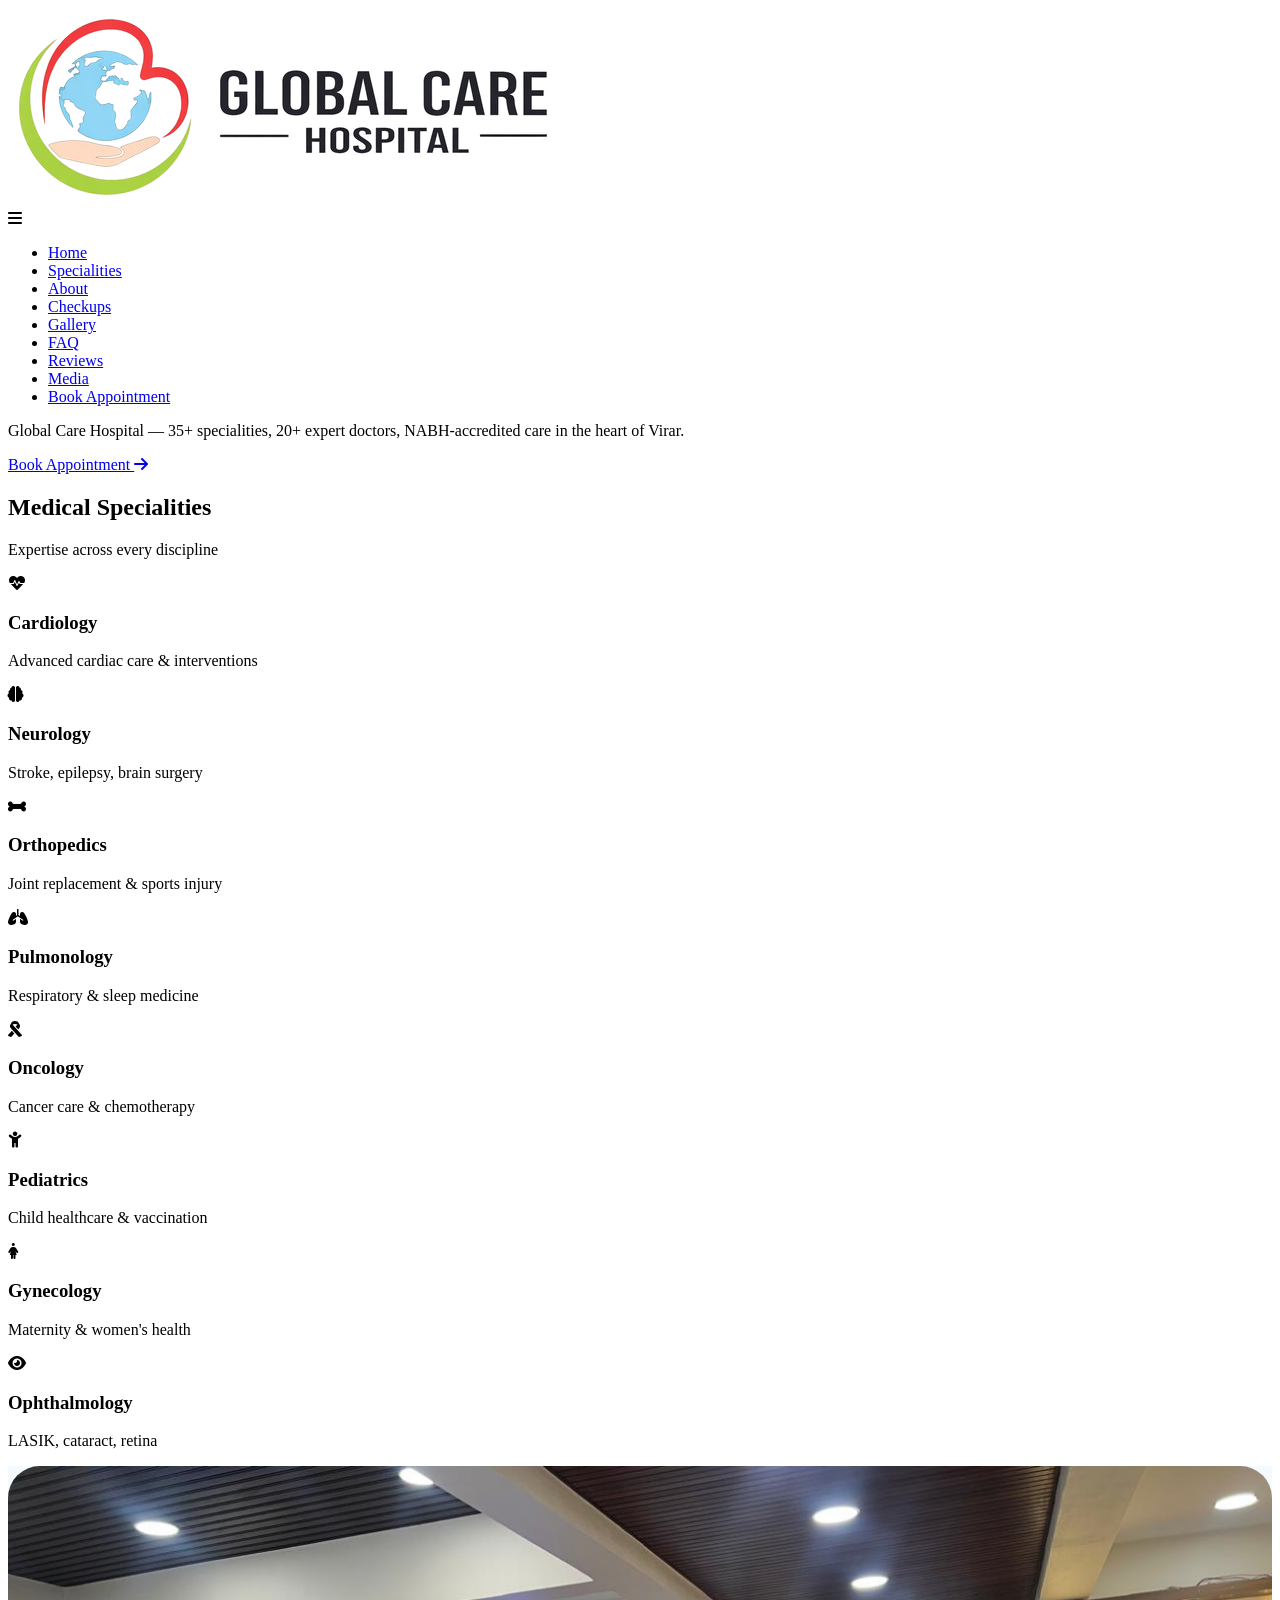
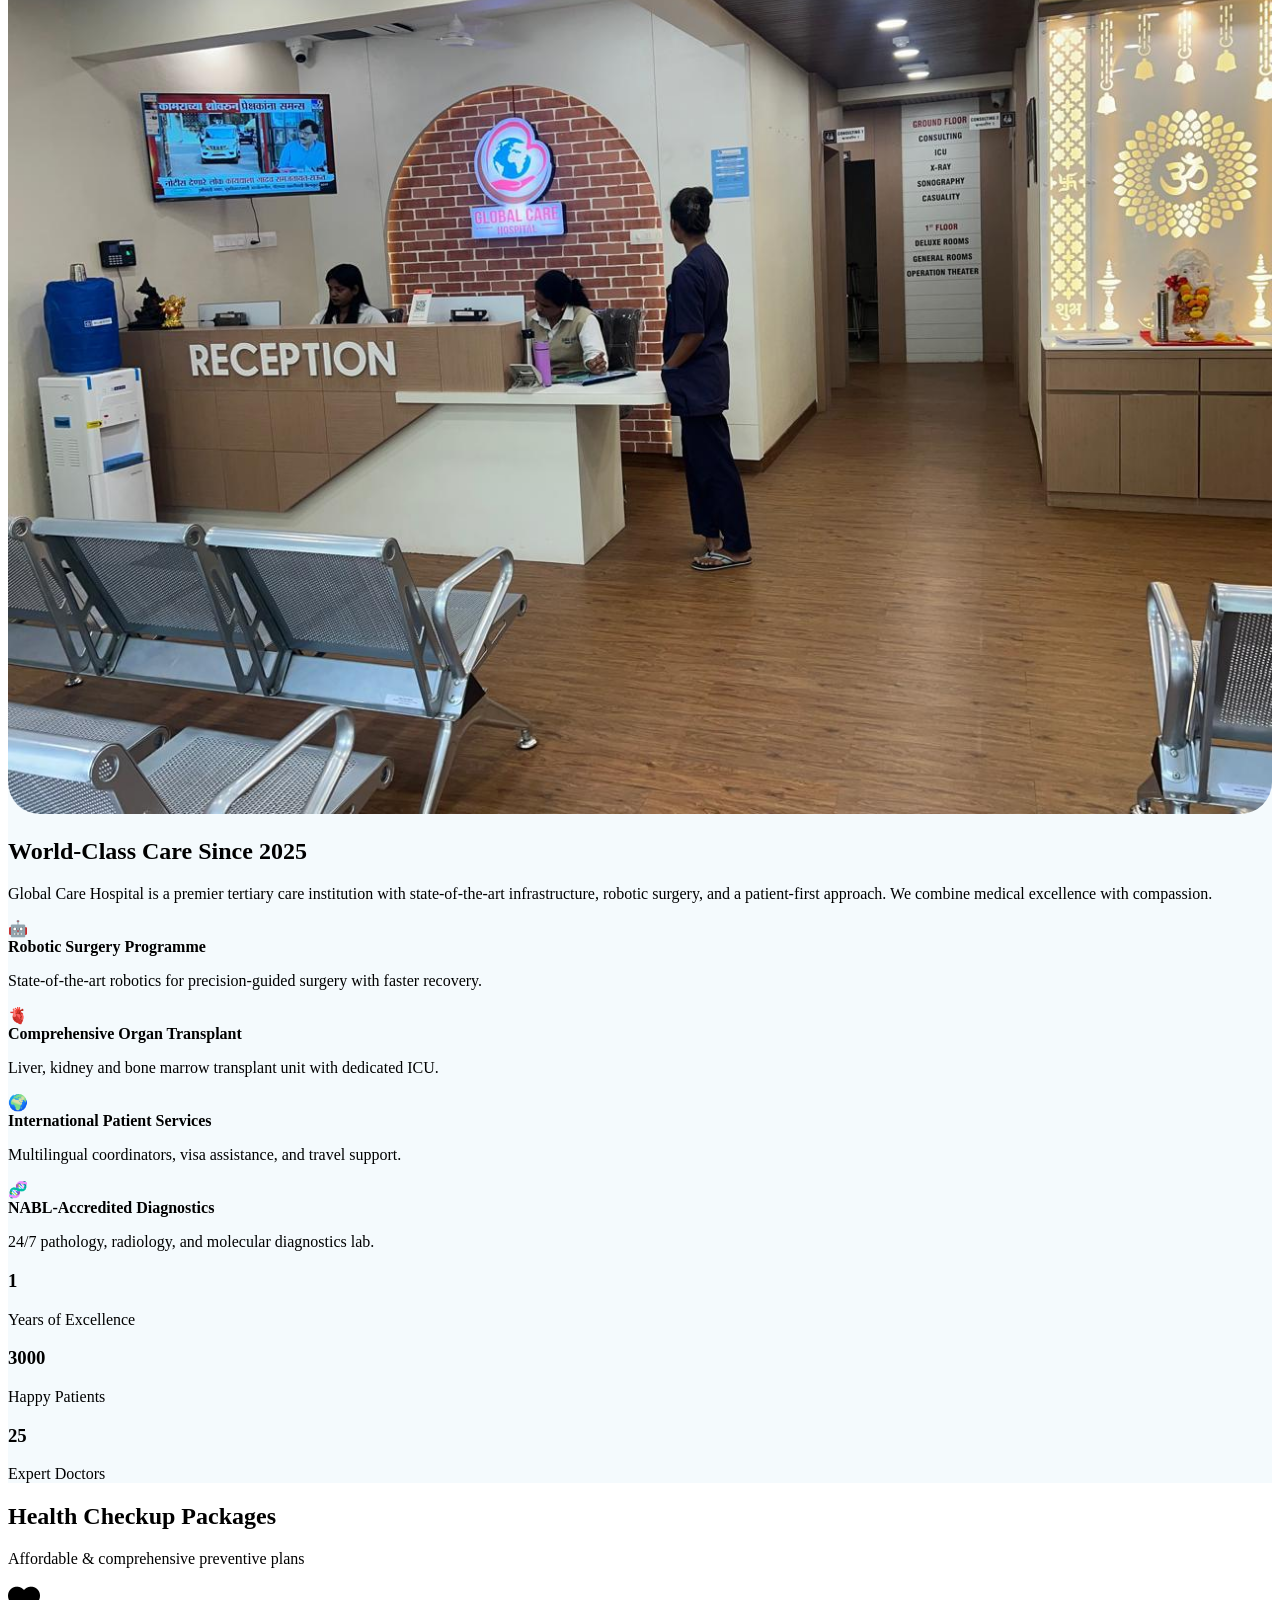
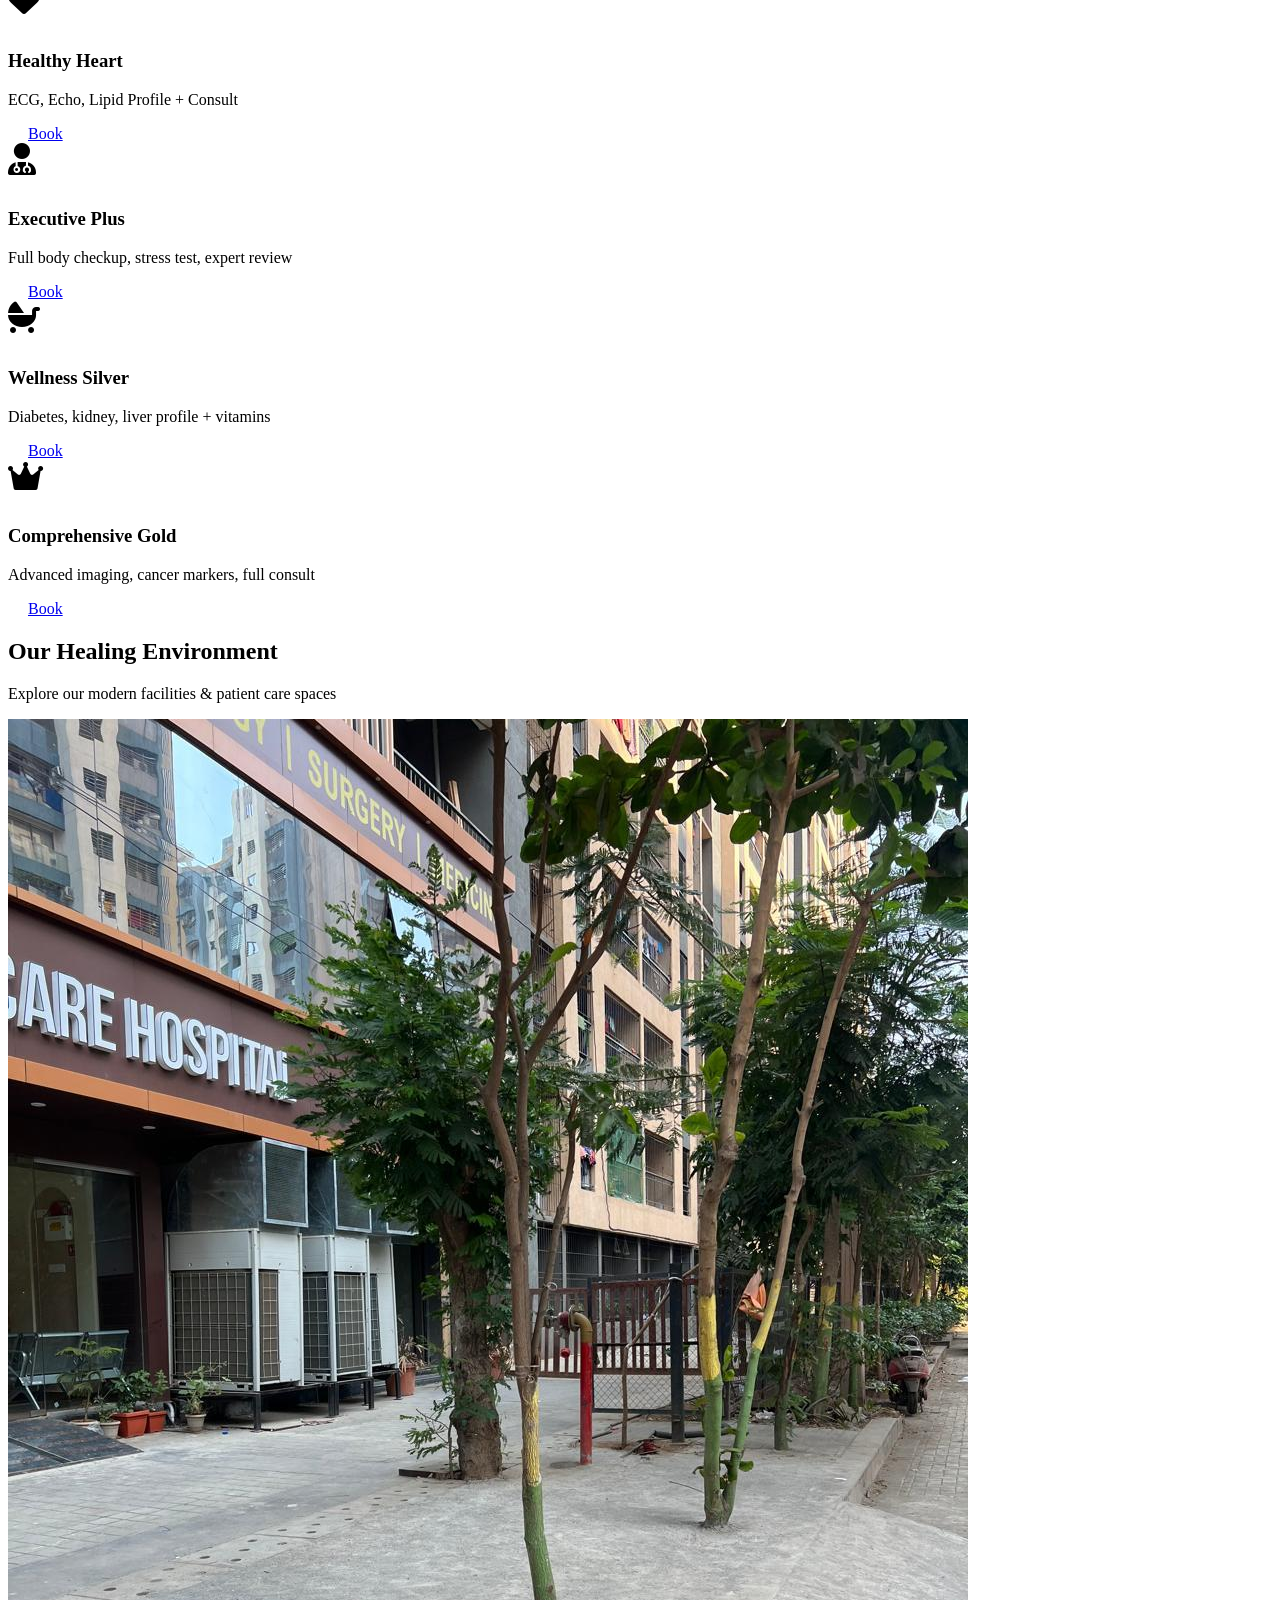
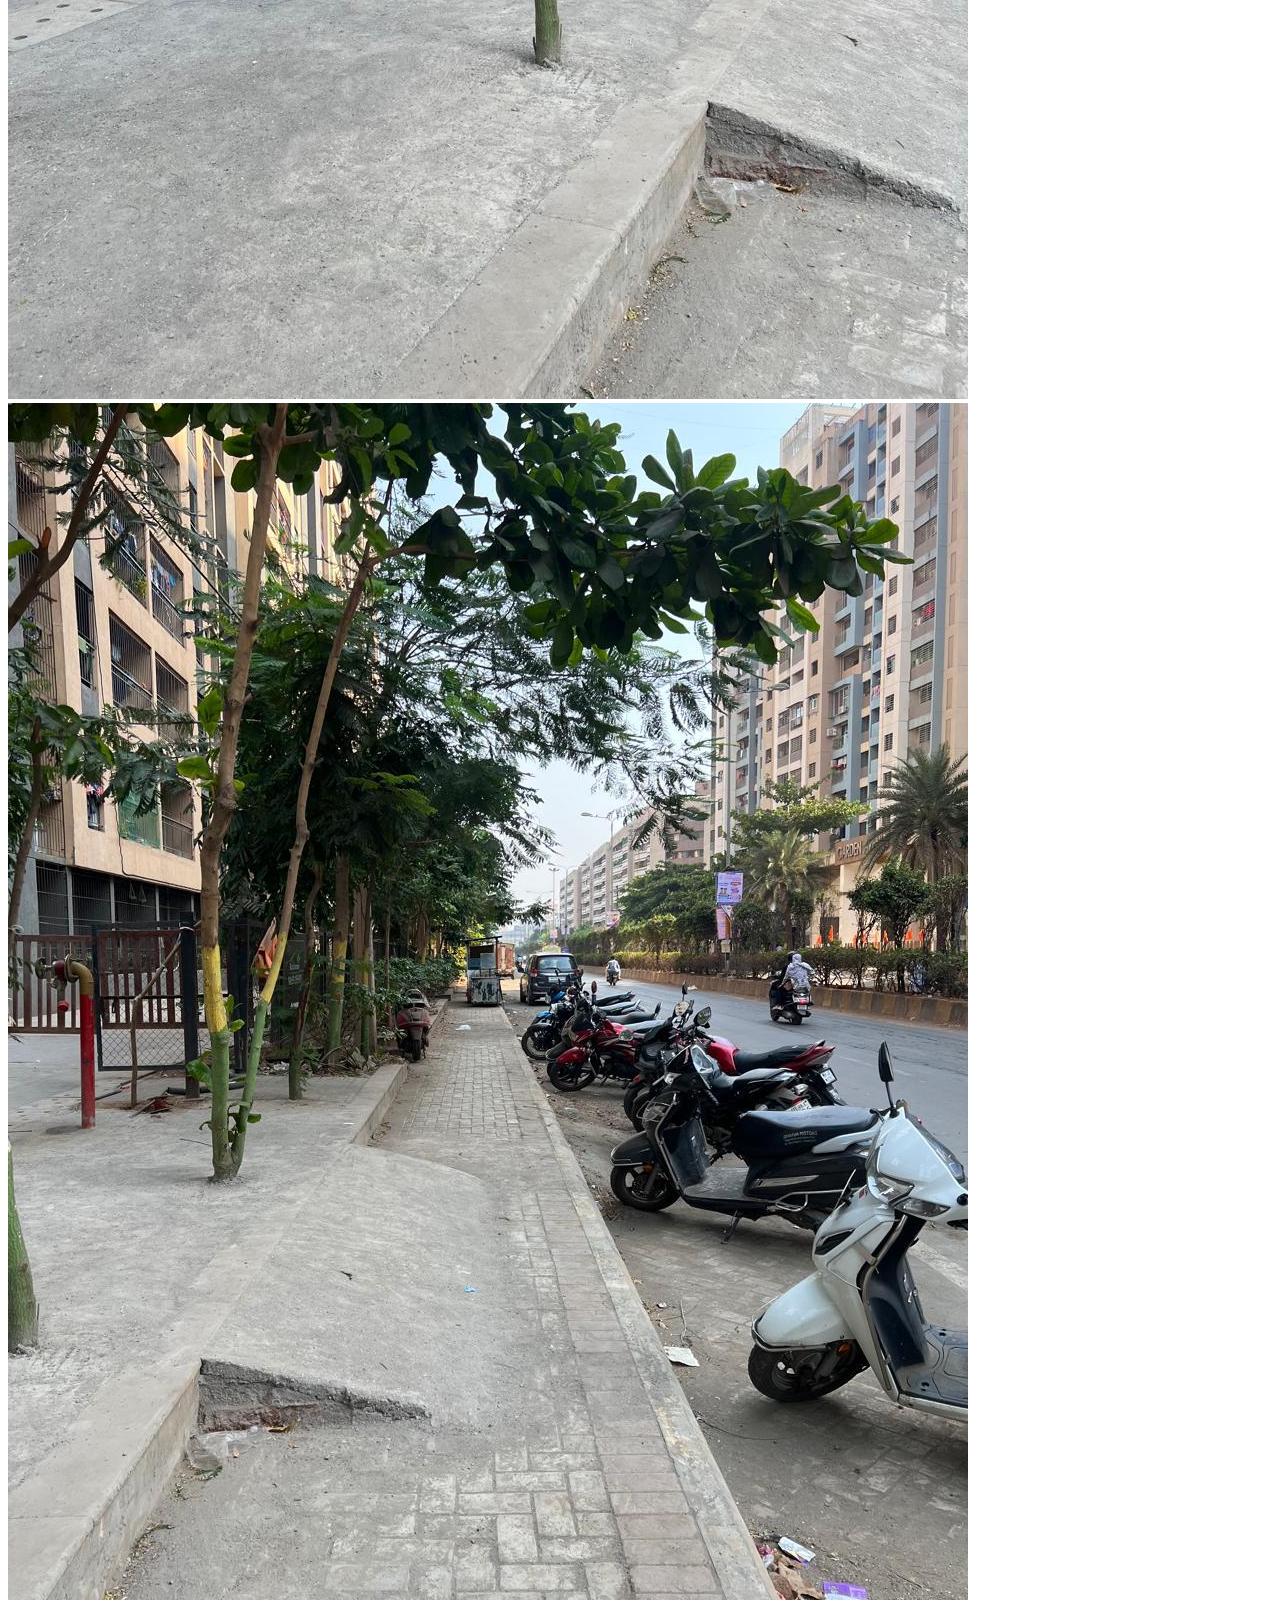
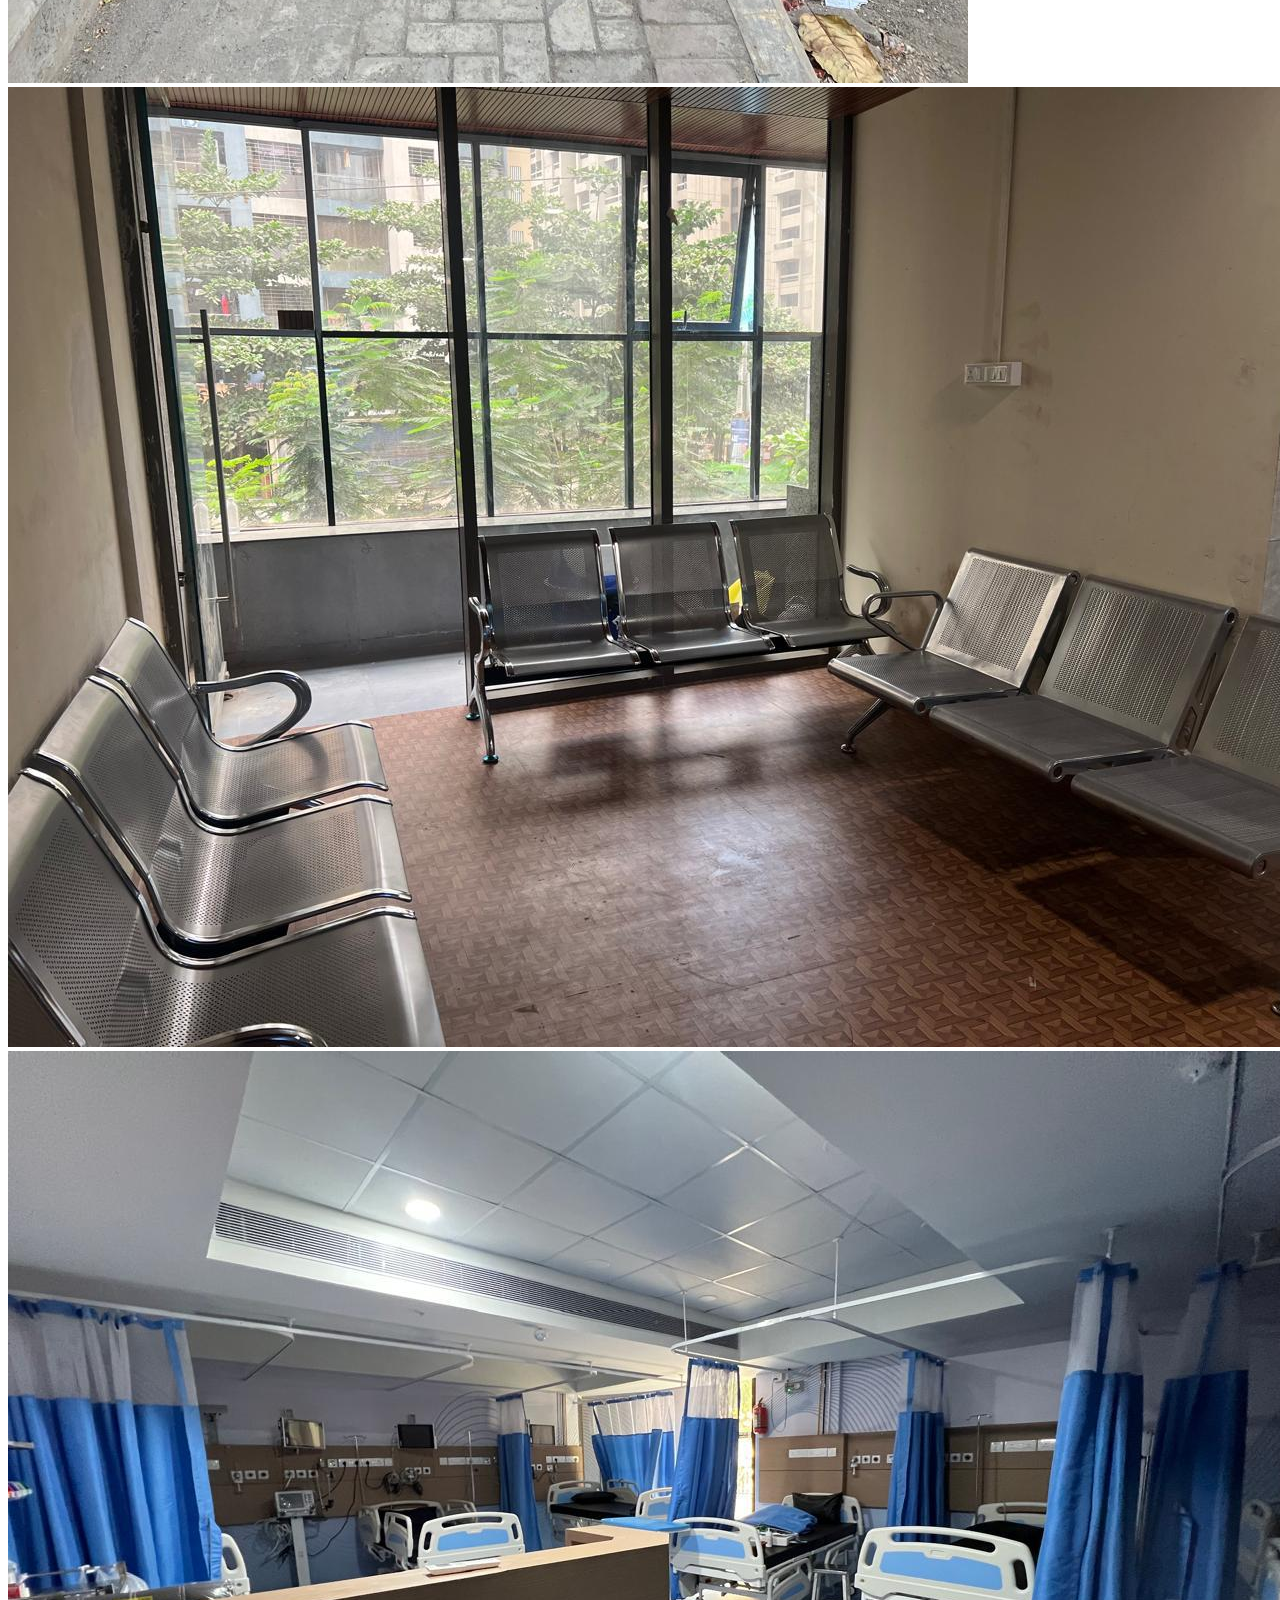
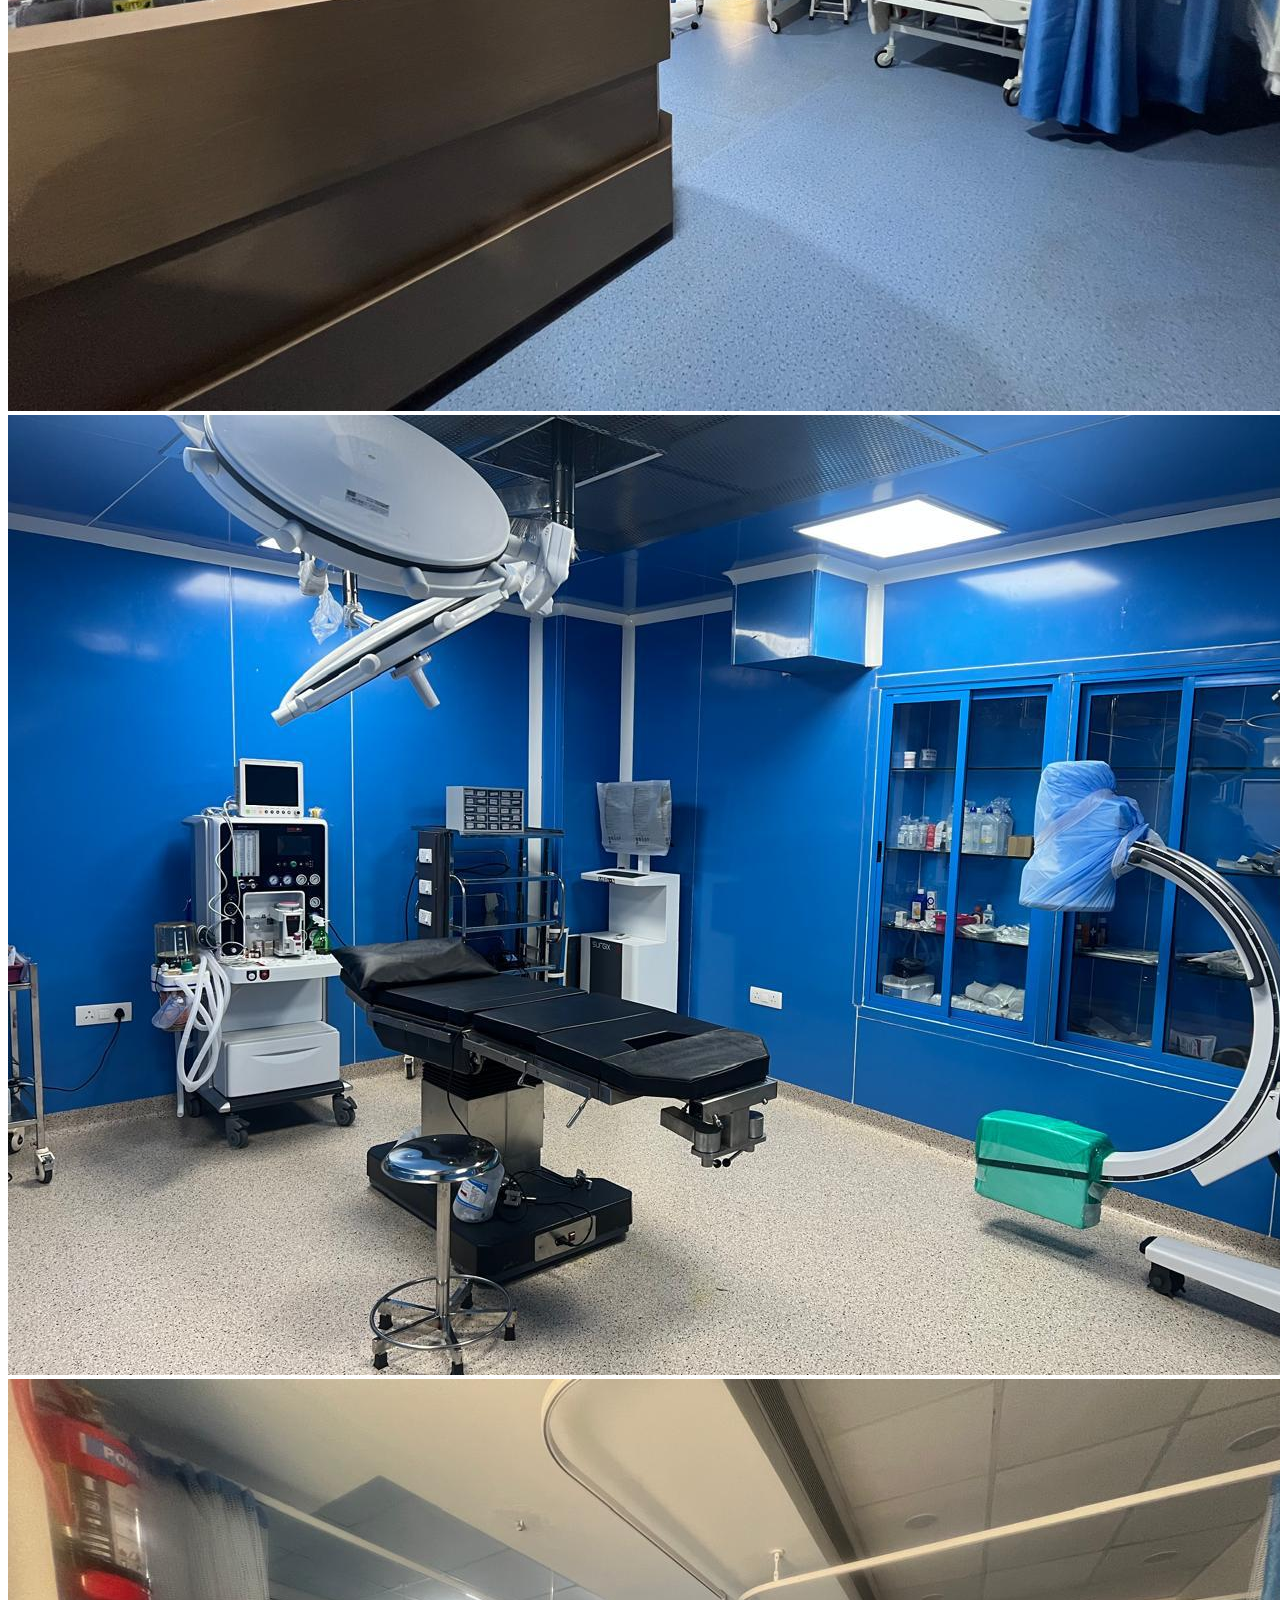
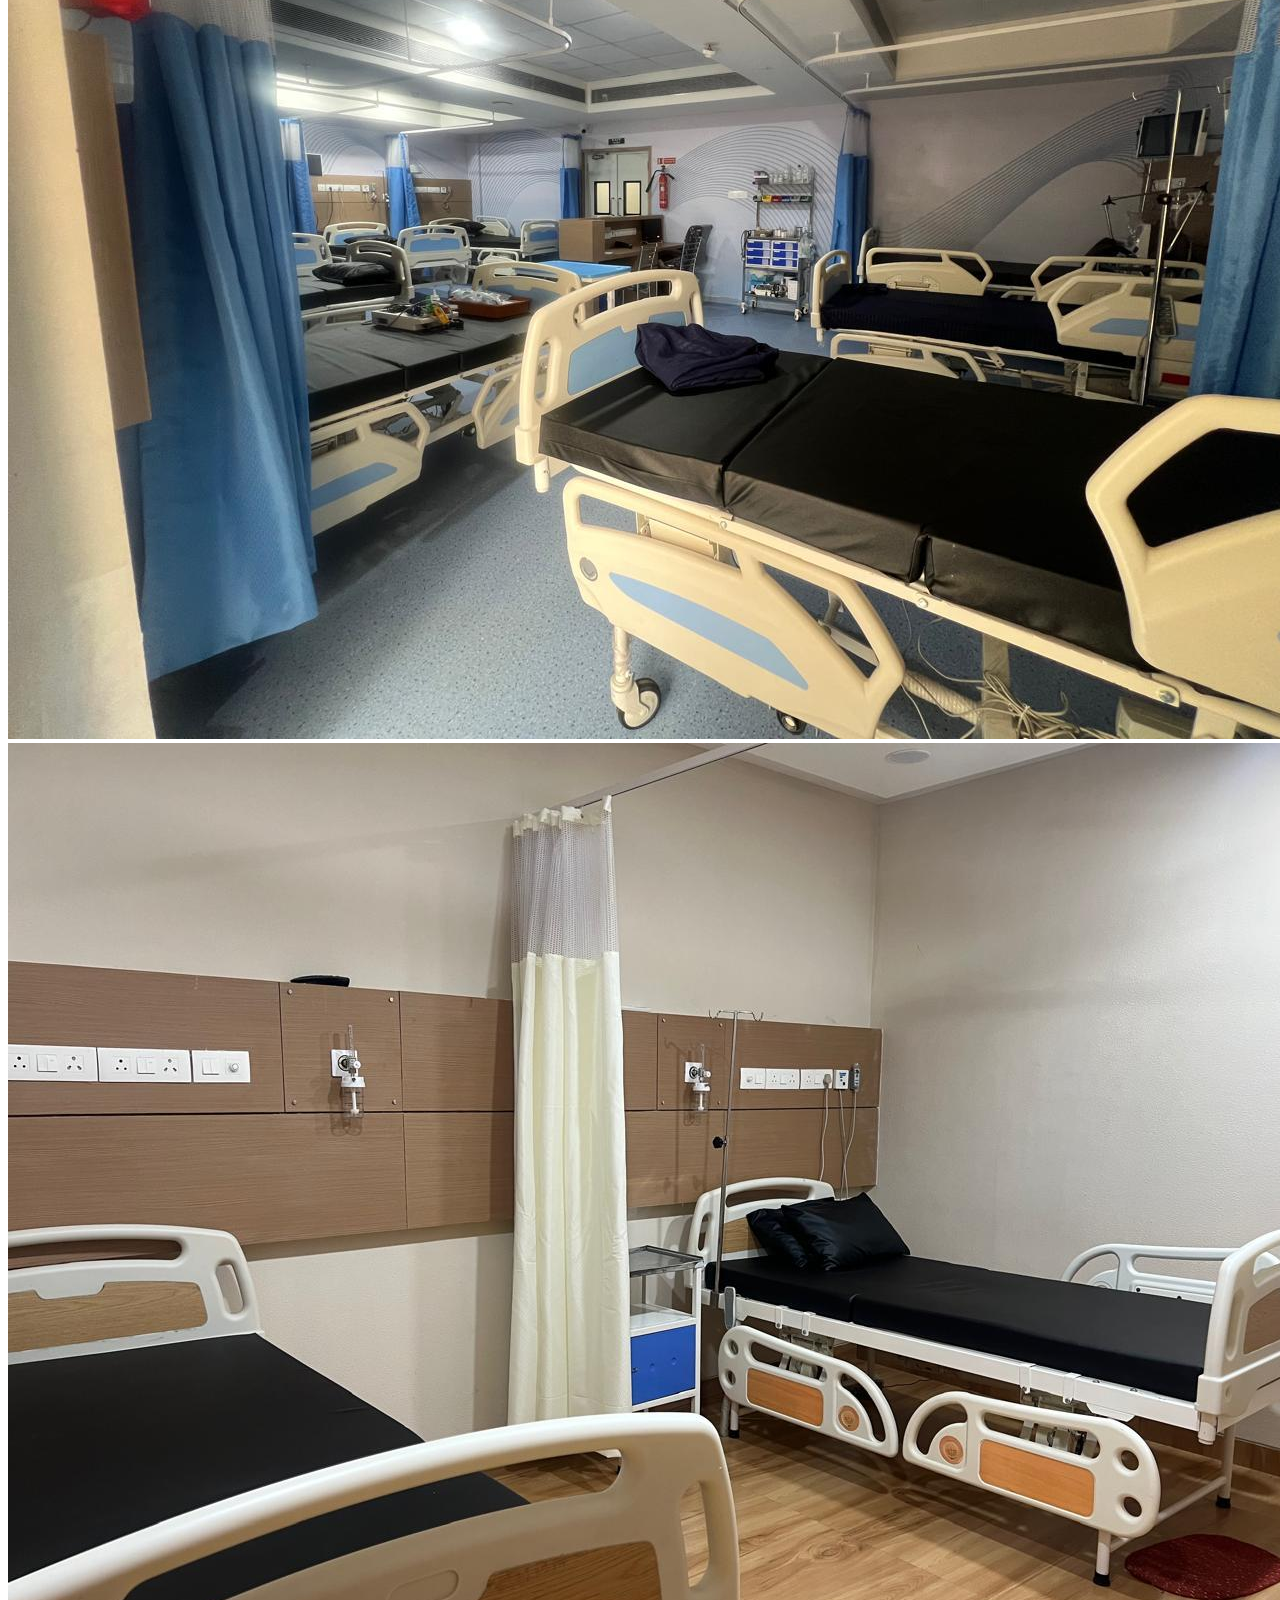
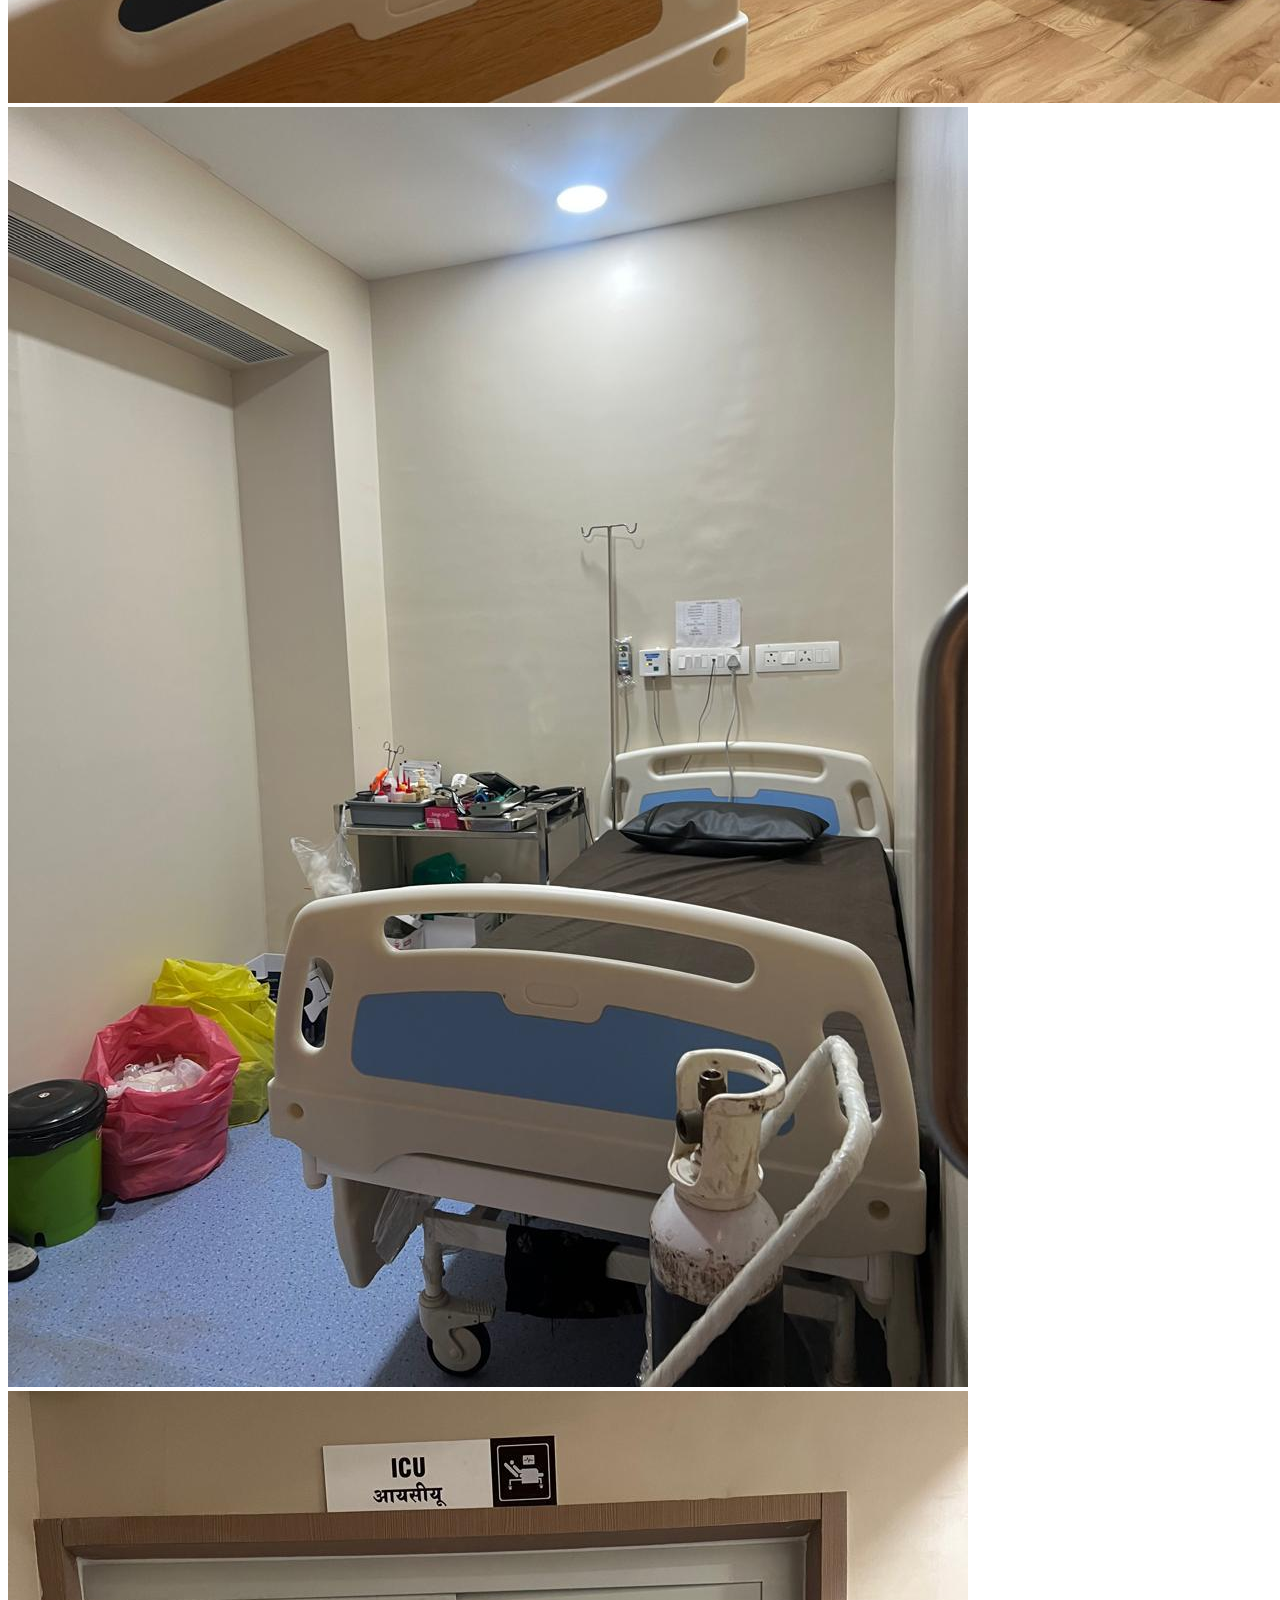
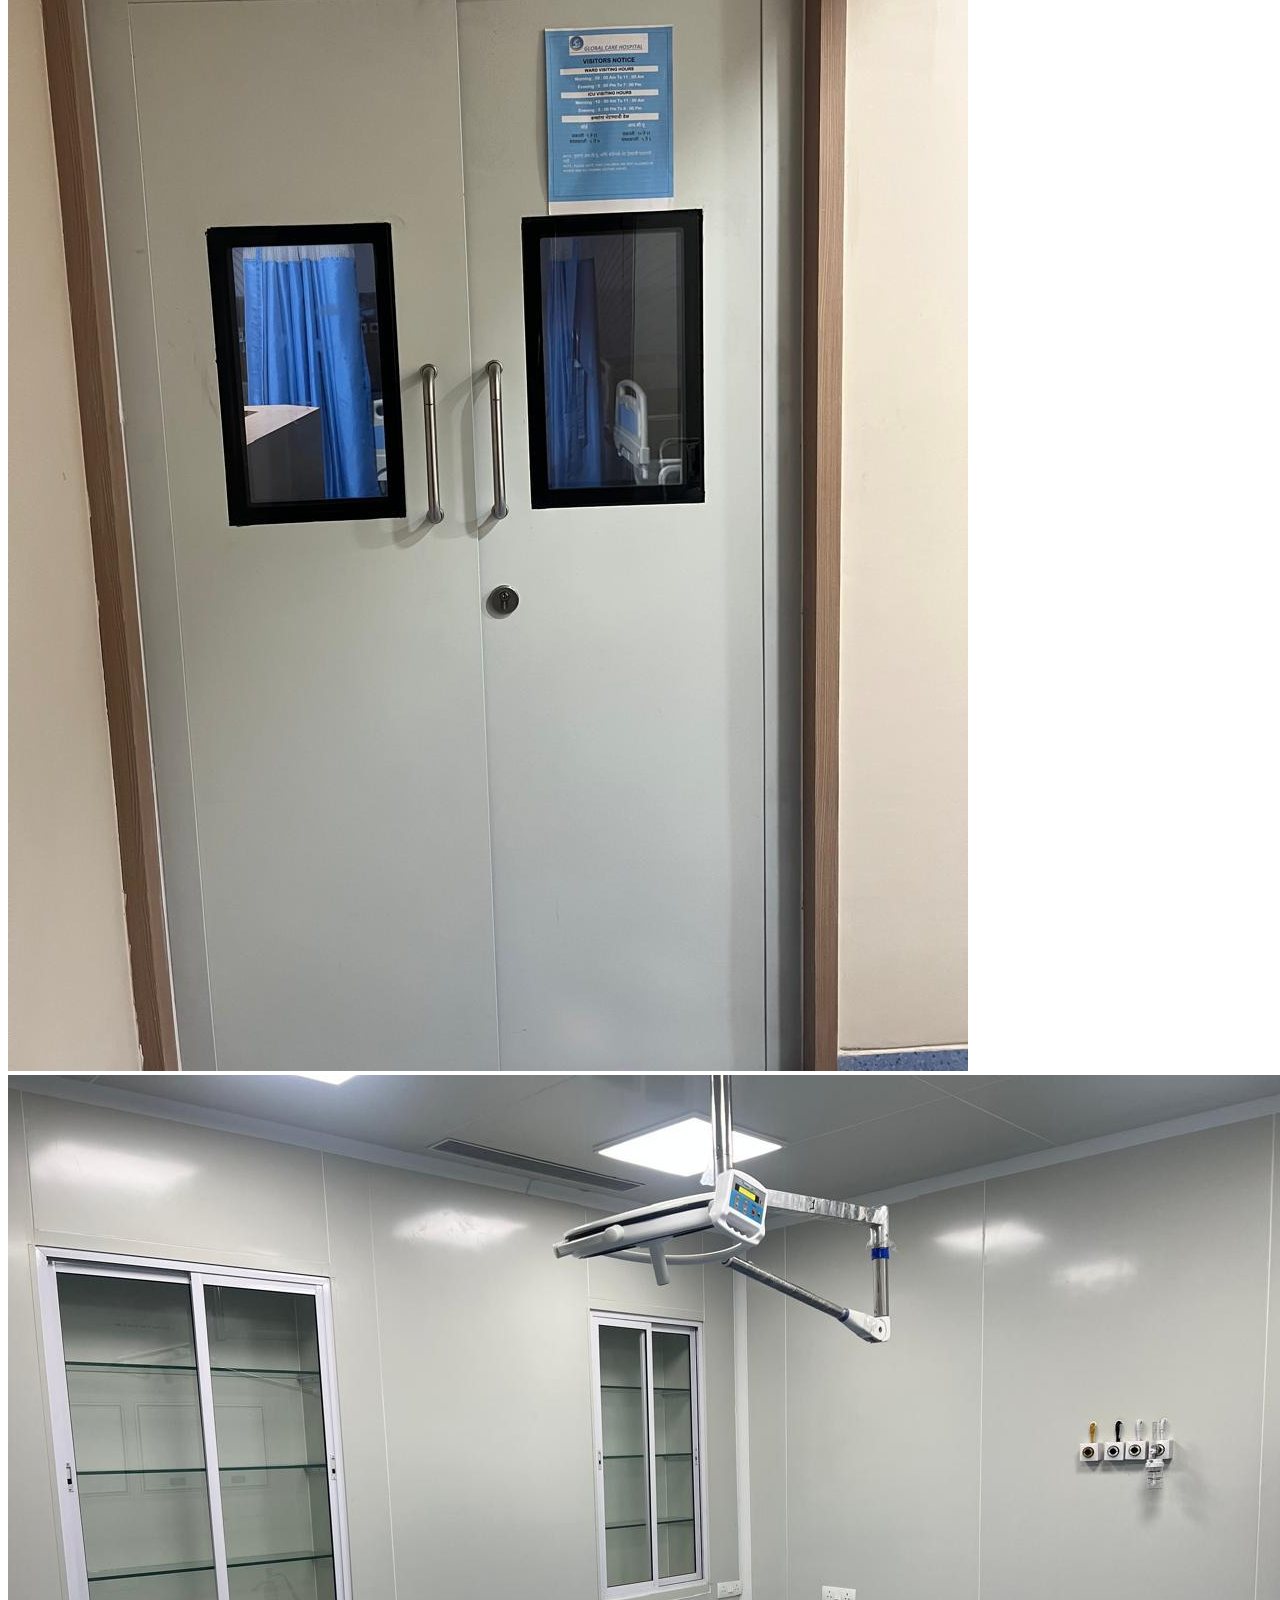
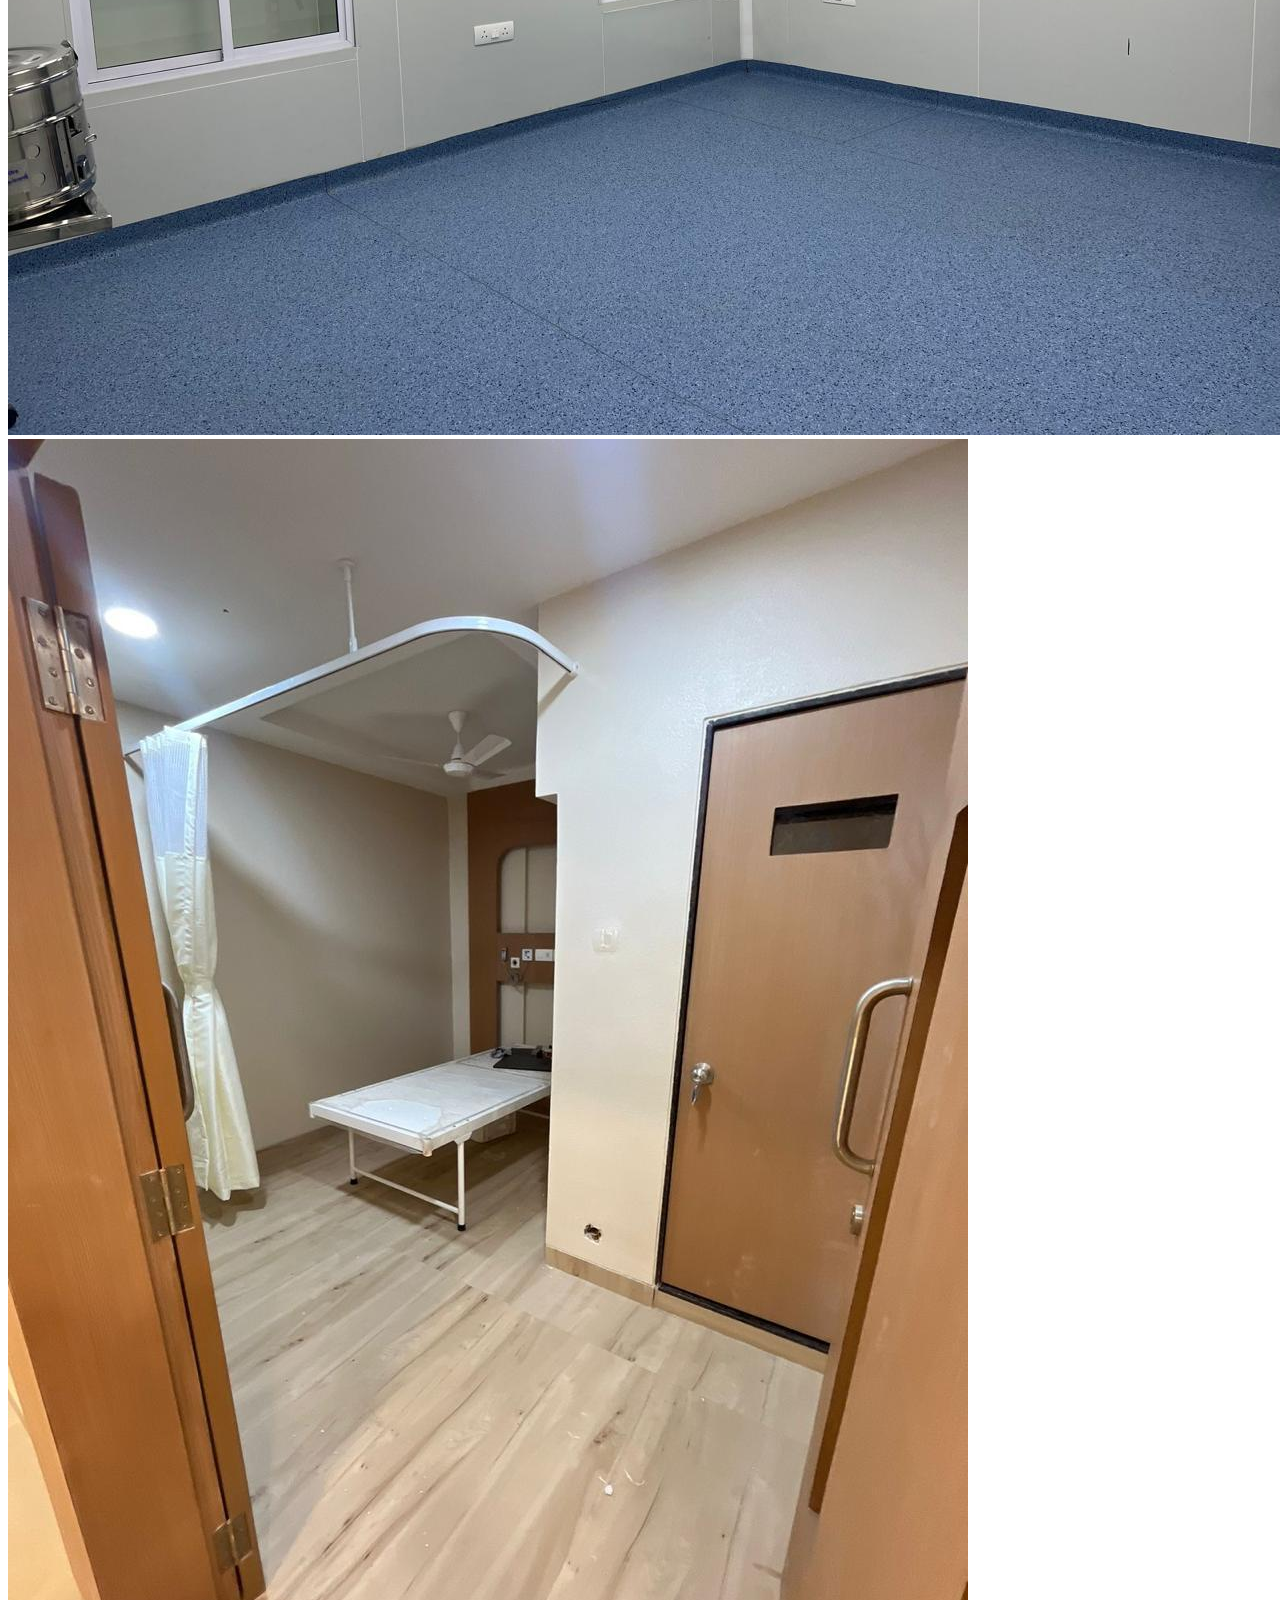
==== commit 84f8222c: "21" ====
--- a/Global hospital/index.html
+++ b/Global hospital/index.html
@@ -37,7 +37,6 @@
 <section id="home" class="hero">
   <div class="container">
     <div class="hero-content">
-      <h1>Advanced Healthcare <br>with a <span style="color: var(--primary);">Human Touch</span></h1>
       <p>Global Care Hospital — 35+ specialities, 20+ expert doctors, NABH-accredited care in the heart of Virar.</p>
       <a href="#appointment" class="btn">Book Appointment <i class="fas fa-arrow-right"></i></a>
     </div>
@@ -292,10 +291,11 @@
 <section id="media">
   <div class="container" >
     <h2 class="section-title scroll-reveal">Media & Updates</h2>
-    <div class="med-content">
-    <div class="media-content"  style="display:grid; grid-template-columns:1fr 1fr; gap:2rem;" >
-      <div ><div style="border-radius: 1.5rem; overflow:hidden;"><iframe width="100%" height="250" src="https://www.youtube.com/embed/7Dd7wOUWZKY?si=Yz3k8U-K-ybZc3U2" title="Healthcare" frameborder="0" allowfullscreen></iframe></div><p style="margin-top:0.8rem;">Advanced Robotic Surgery at Global Care</p></div>
-      <div><div class="card" style="text-align:left;"><i class="fas fa-newspaper"></i><h3>Latest News</h3><ul style="margin-top:1rem;"><li>🏥 Global Care wins NABH Excellence Award 2026</li><li>🧬 New organ transplant centre launched</li><li>💡 Free health camp on World Heart Day</li></ul><a href="#" style="color:var(--primary);">Read more →</a></div></div>
+   
+    <div style="display:grid; grid-template-columns:1fr 1fr; gap:2rem;" >
+       <div class="med-content">
+      <div ><div style="border-radius: 1.5rem; overflow:hidden;"><iframe width="400px" height="250" src="https://www.youtube.com/embed/7Dd7wOUWZKY?si=Yz3k8U-K-ybZc3U2" title="Healthcare" frameborder="0" allowfullscreen></iframe></div><p style="margin-top:0.8rem;margin-bottom: 20px;">Advanced Robotic Surgery at Global Care</p></div>
+      <div><div class="card" style="text-align:left; height: 320px;padding-left: 20px;"><i class="fas fa-newspaper"></i><h3>Latest News</h3><ul style="margin-top:1rem;"><li>🏥 Global Care wins NABH Excellence Award 2025</li><li style="margin-top: 1em;">🧬 New organ transplant centre launched</li><li style="margin-top: 1em;margin-bottom: 1em;">💡 Free health camp on World Heart Day</li></ul><a href="#" style="color:var(--primary);">Read more →</a></div></div>
     </div>
     </div>
   </div>
@@ -325,7 +325,7 @@
     <div><h4  style="margin-bottom: 10px;">Contact</h4><p style="margin-bottom: 10px;">📞 +91-91560 05885</p><p style="margin-bottom: 10px;">✉️ care@globalcare.com</p><p>📍 RUSTOMJEE L1, Evershine Globle City, Rustomjee Global City, Virar West, PALGHAR, Vasai-Virar, Maharashtra, 401303</p></div>
     <div class="flink"><h4  style="margin-bottom: 10px;">Emergency</h4><p  style="margin-bottom: 10px;">24/7 Available </p> <p> Ambulance: 108</p></div>
   </div>
-  <div style="text-align:center; margin-top:2rem;">© 2026 Global Care Hospital — Compassion & Excellence</div>
+  <div style="text-align:center; margin-top:2rem;">© 2025 Global Care Hospital — Compassion & Excellence</div>
 </footer>
 <div class="back-to-top" id="backToTop"><i class="fas fa-arrow-up"></i></div>
 
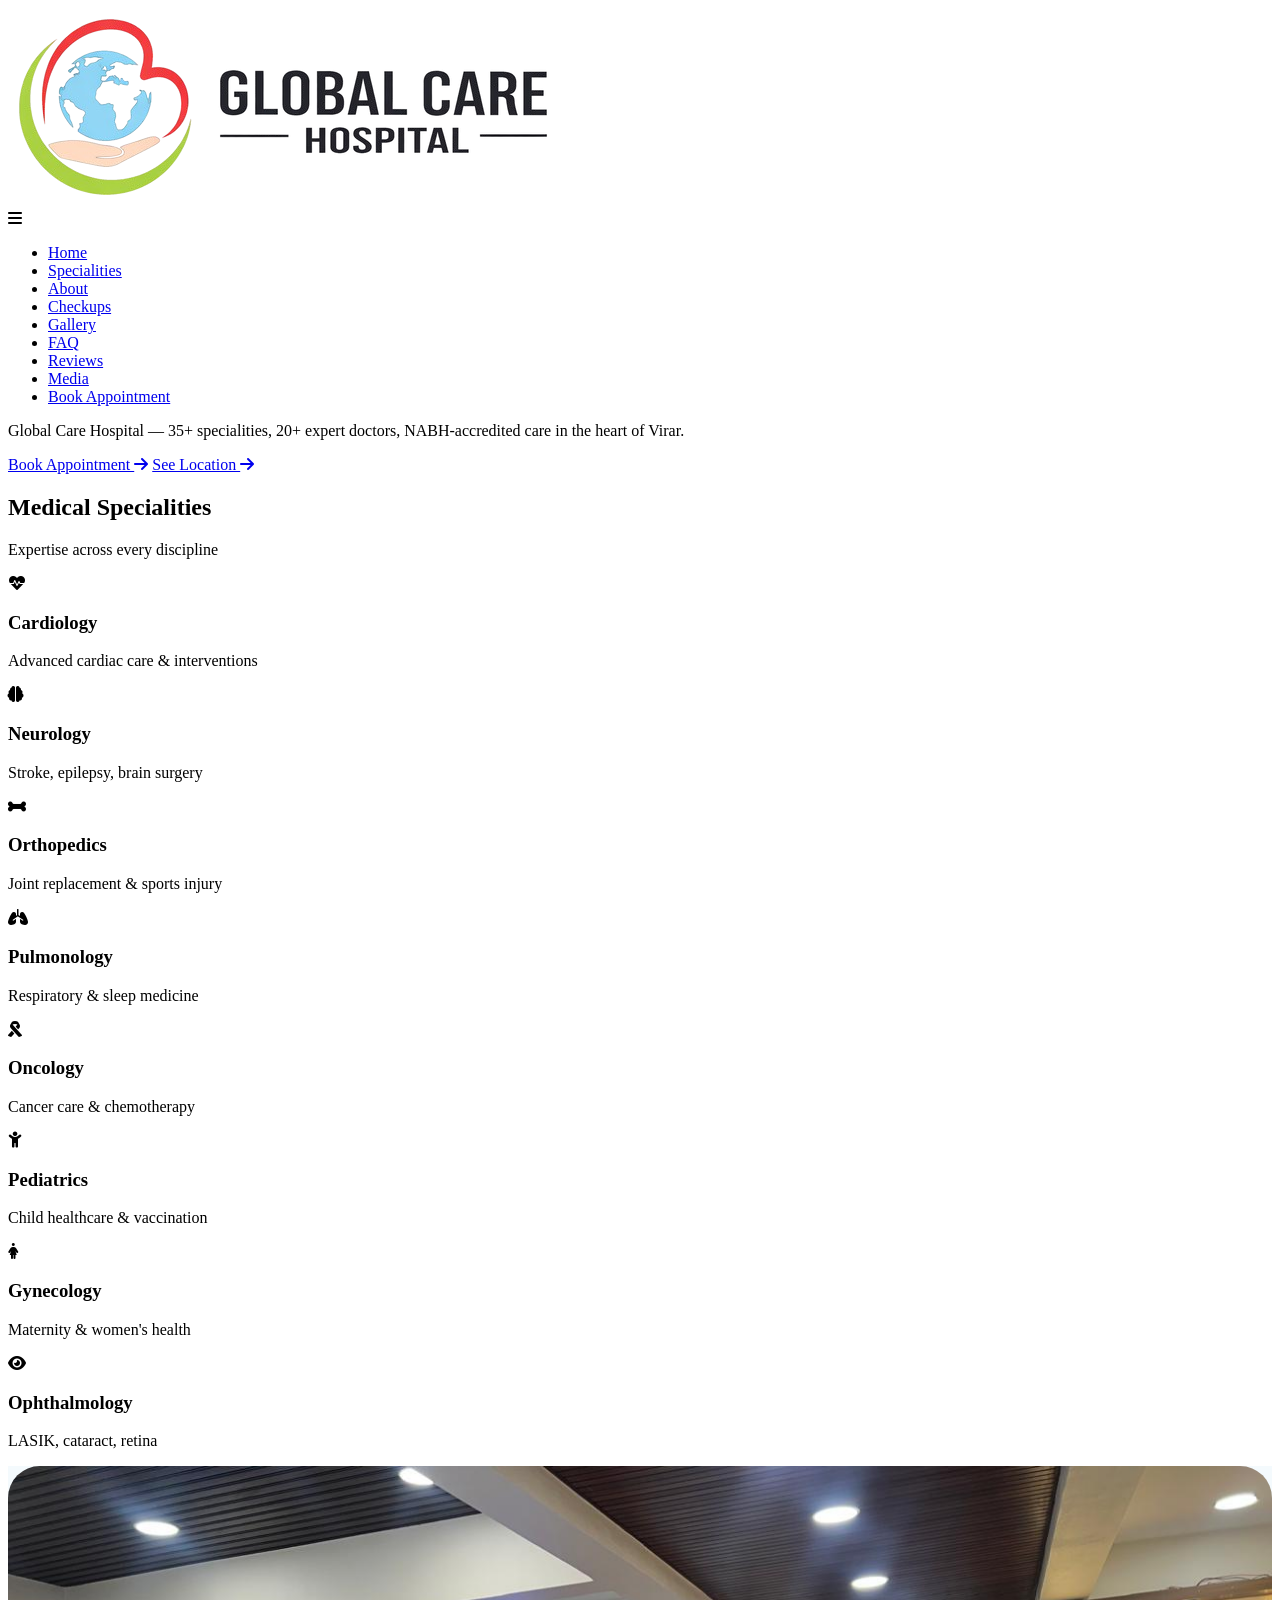
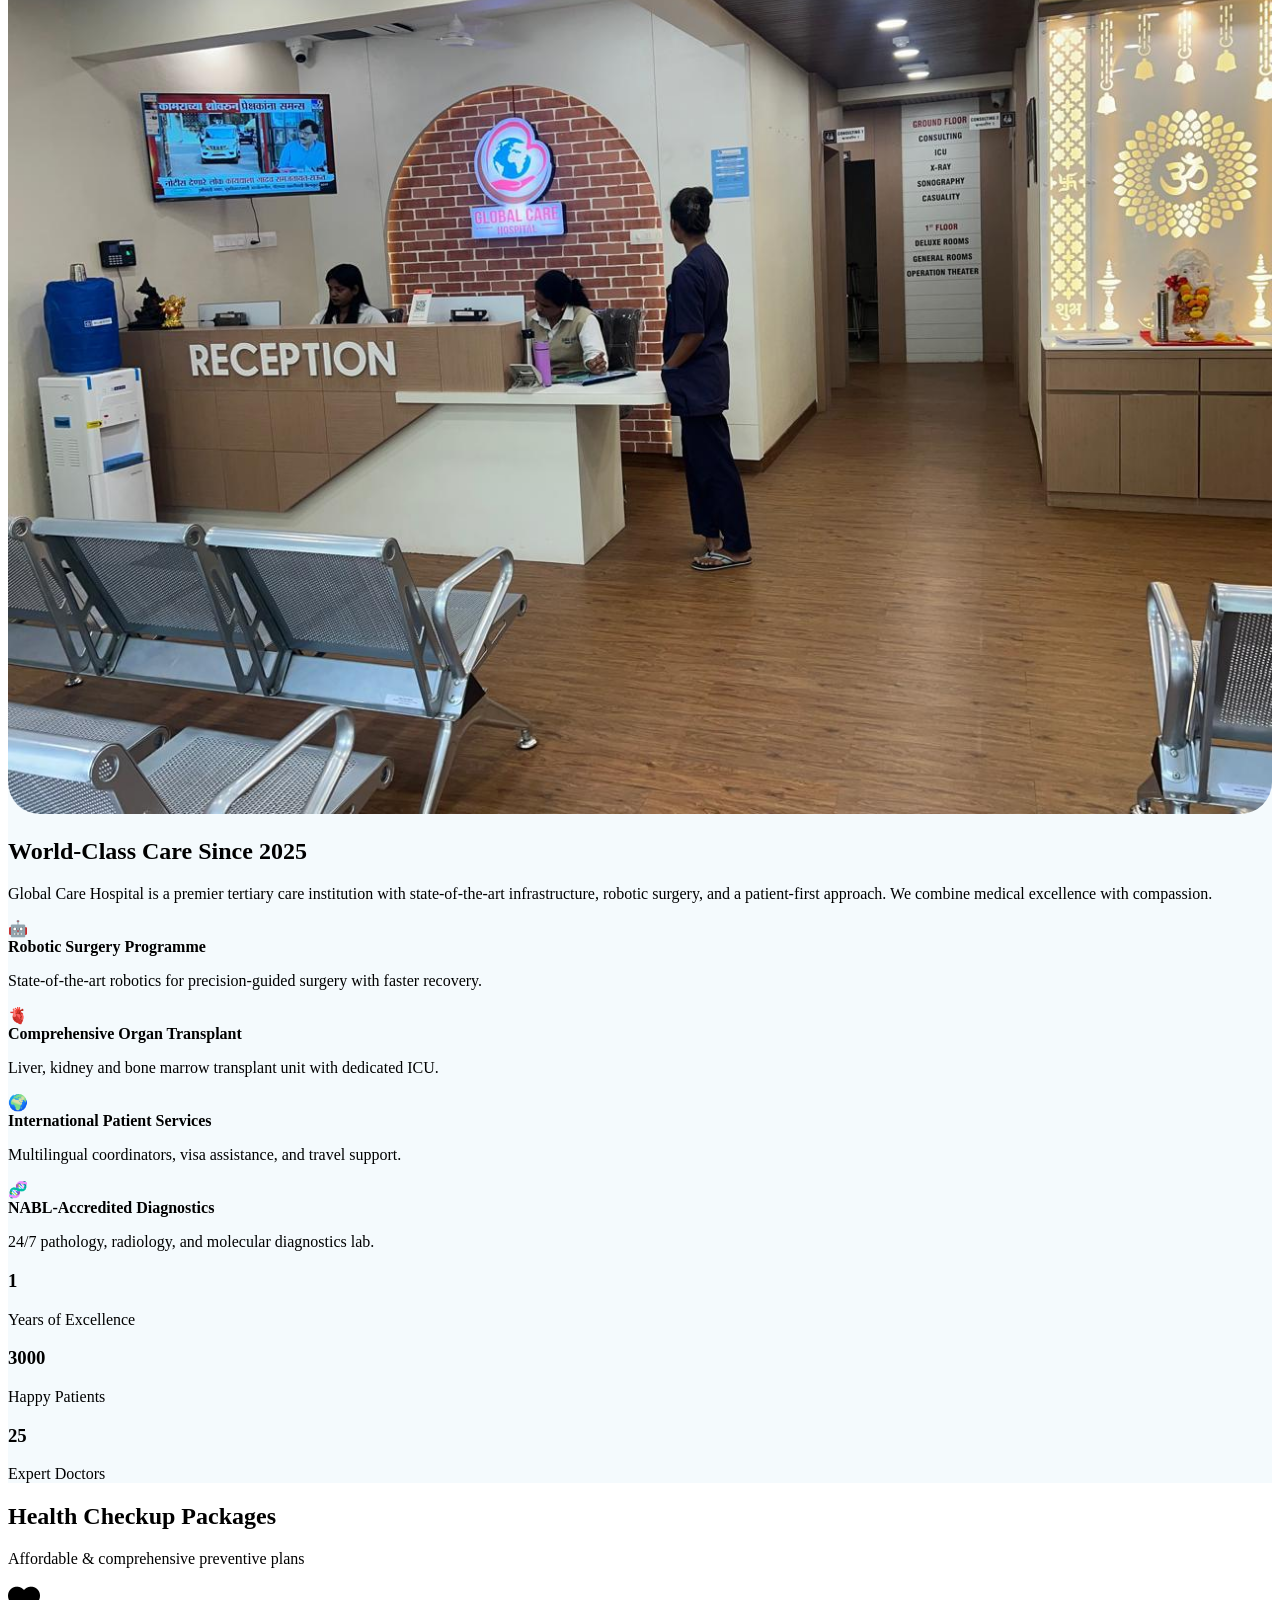
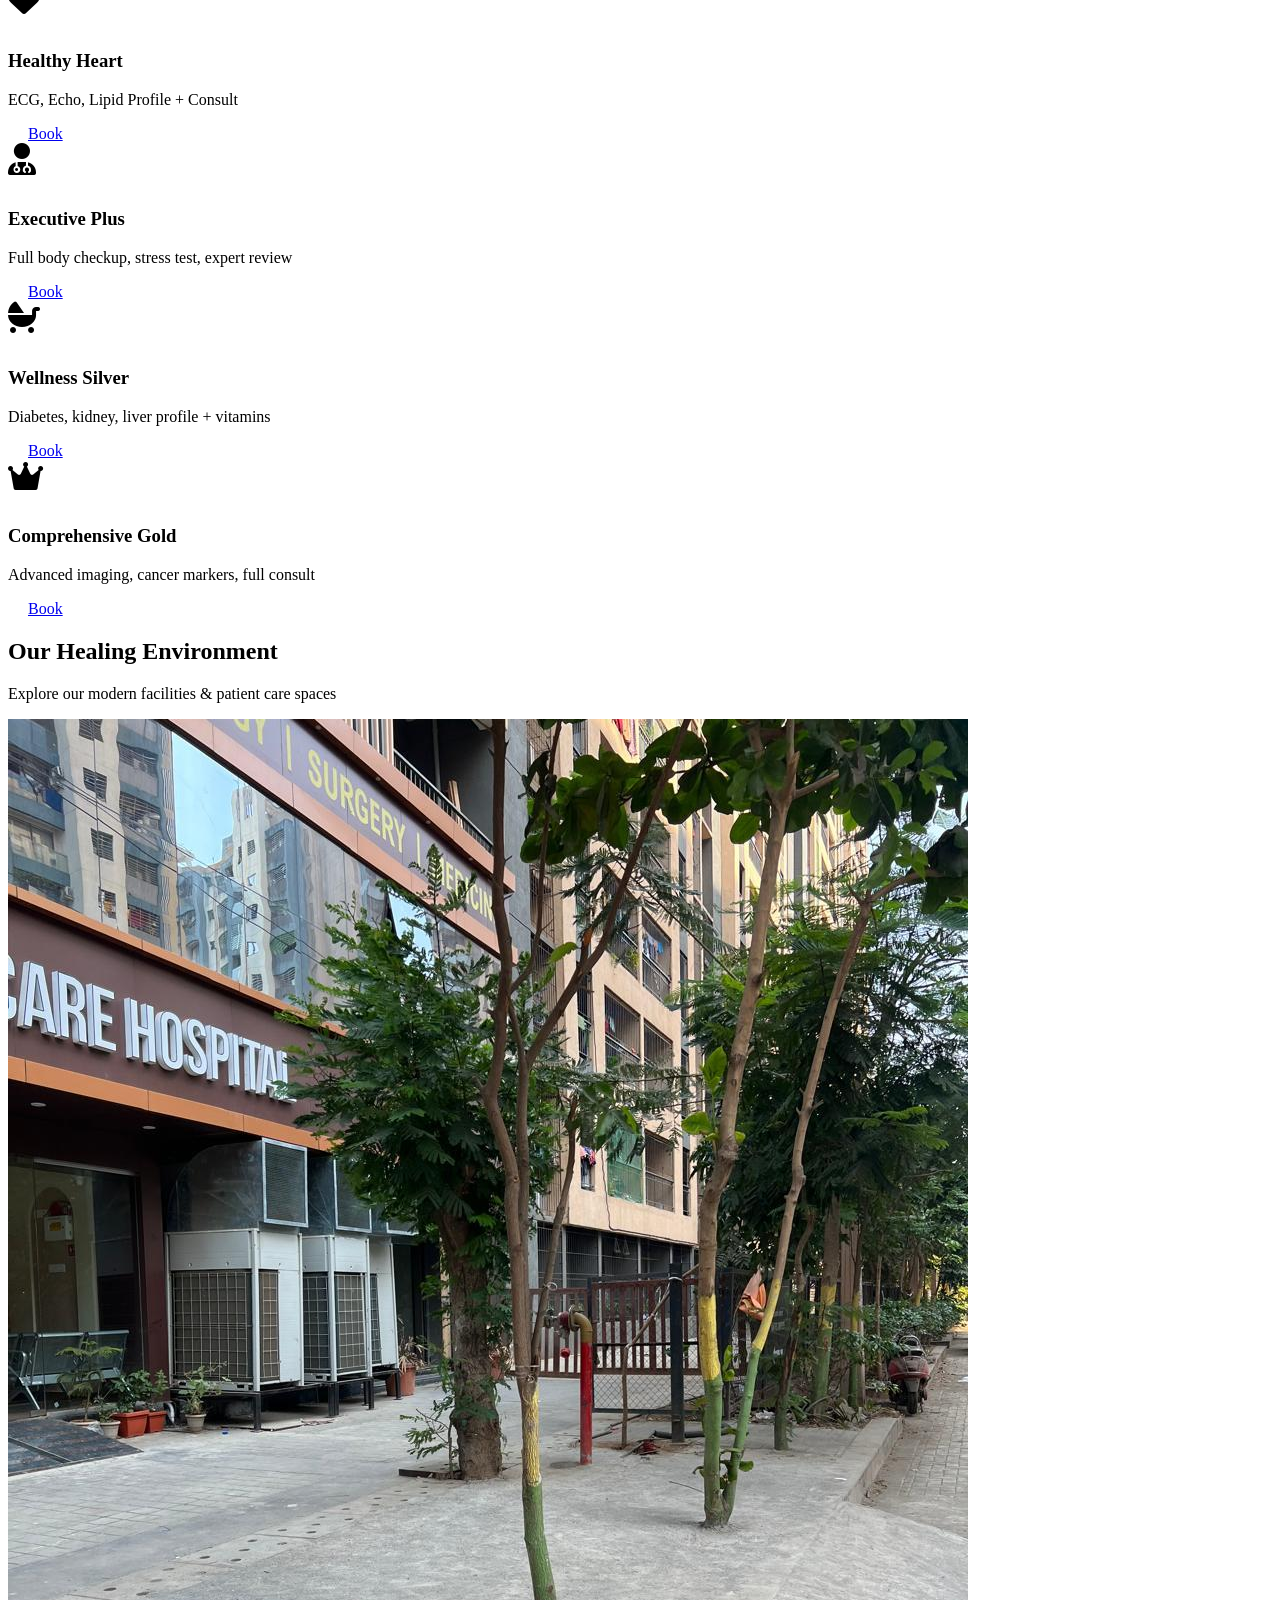
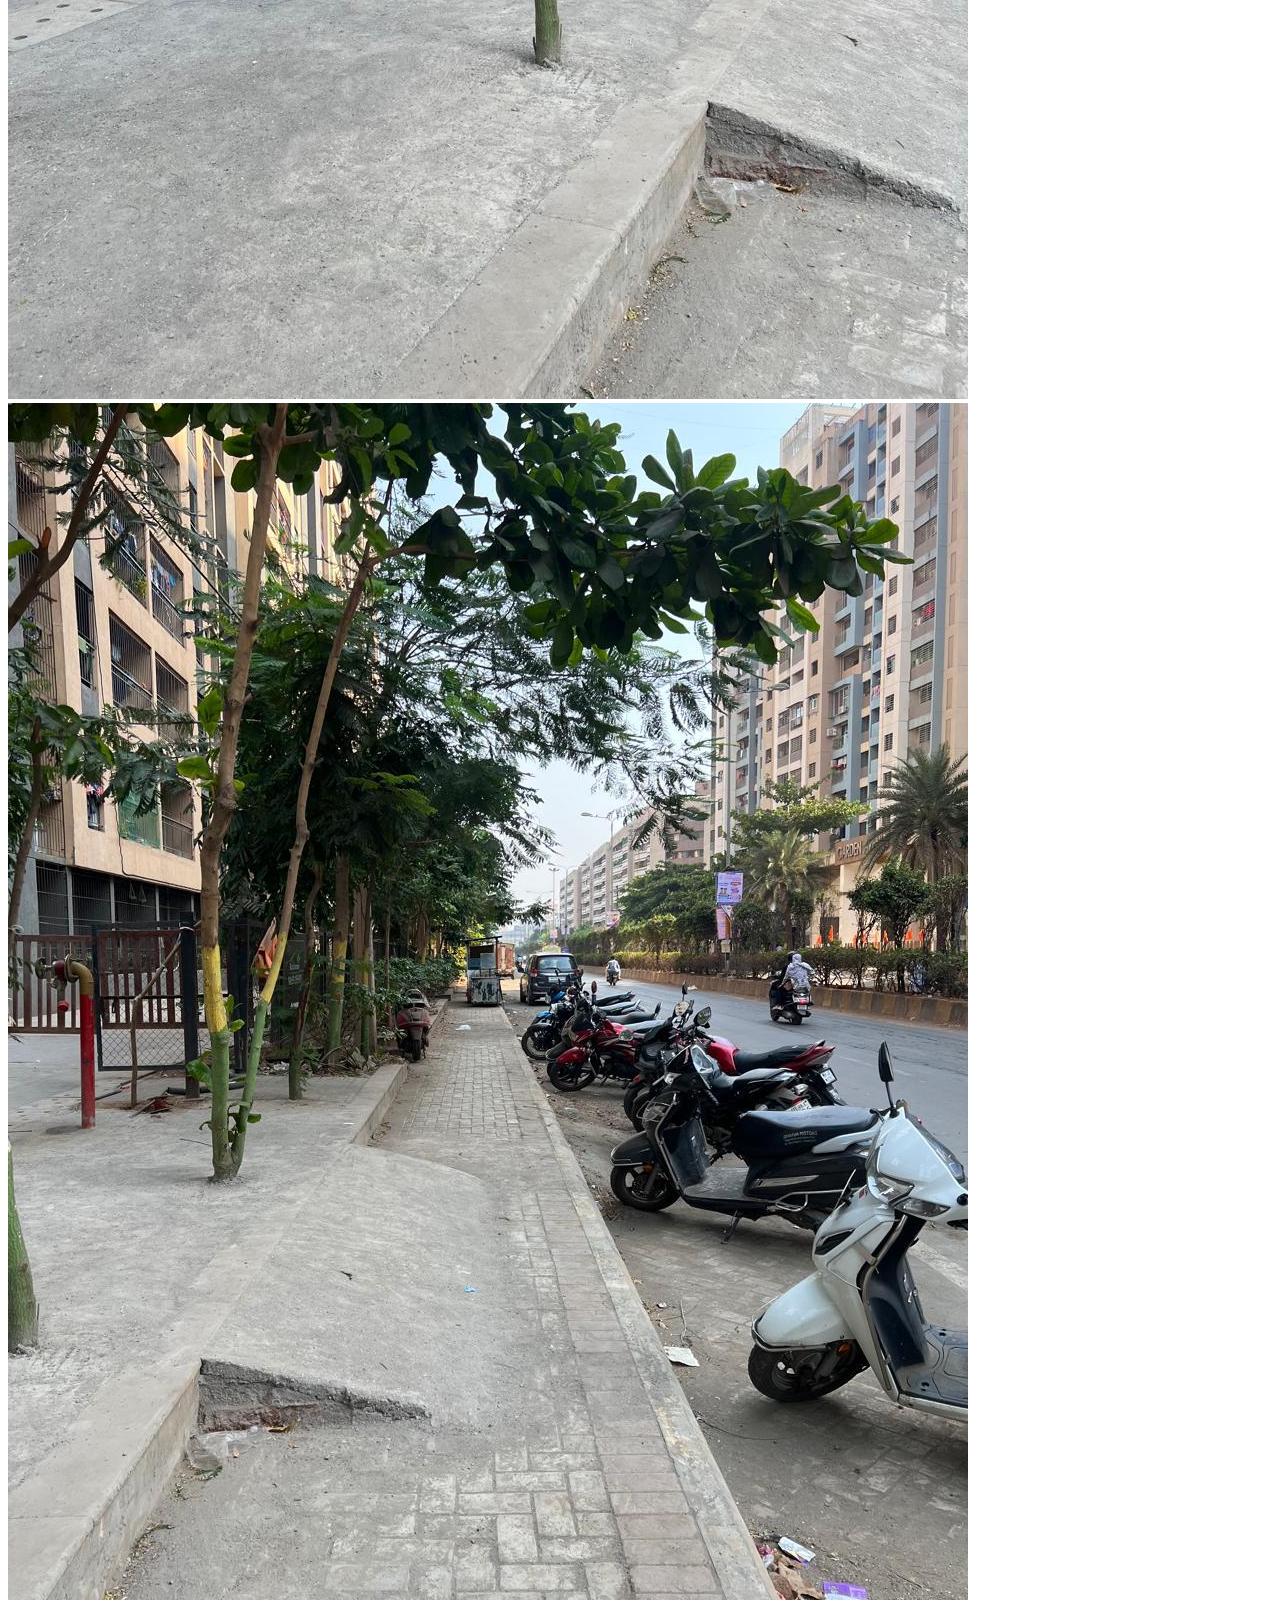
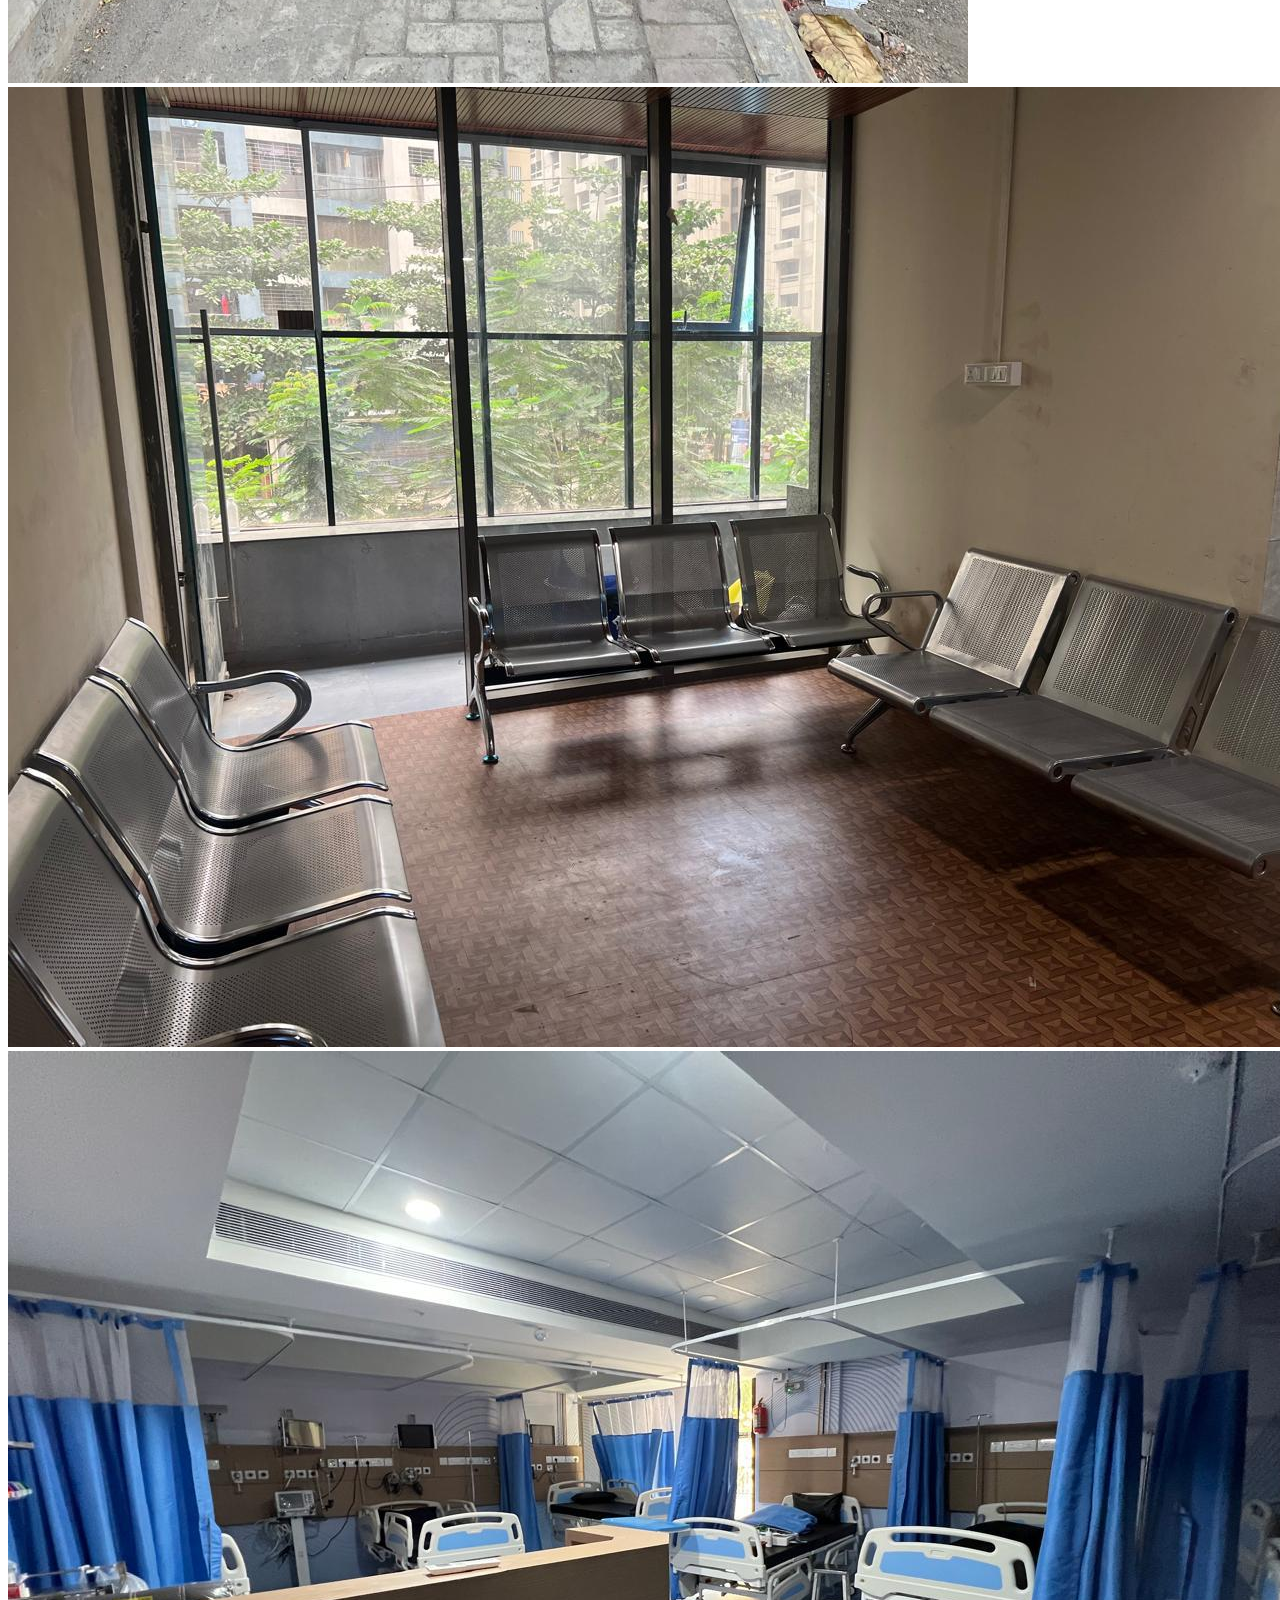
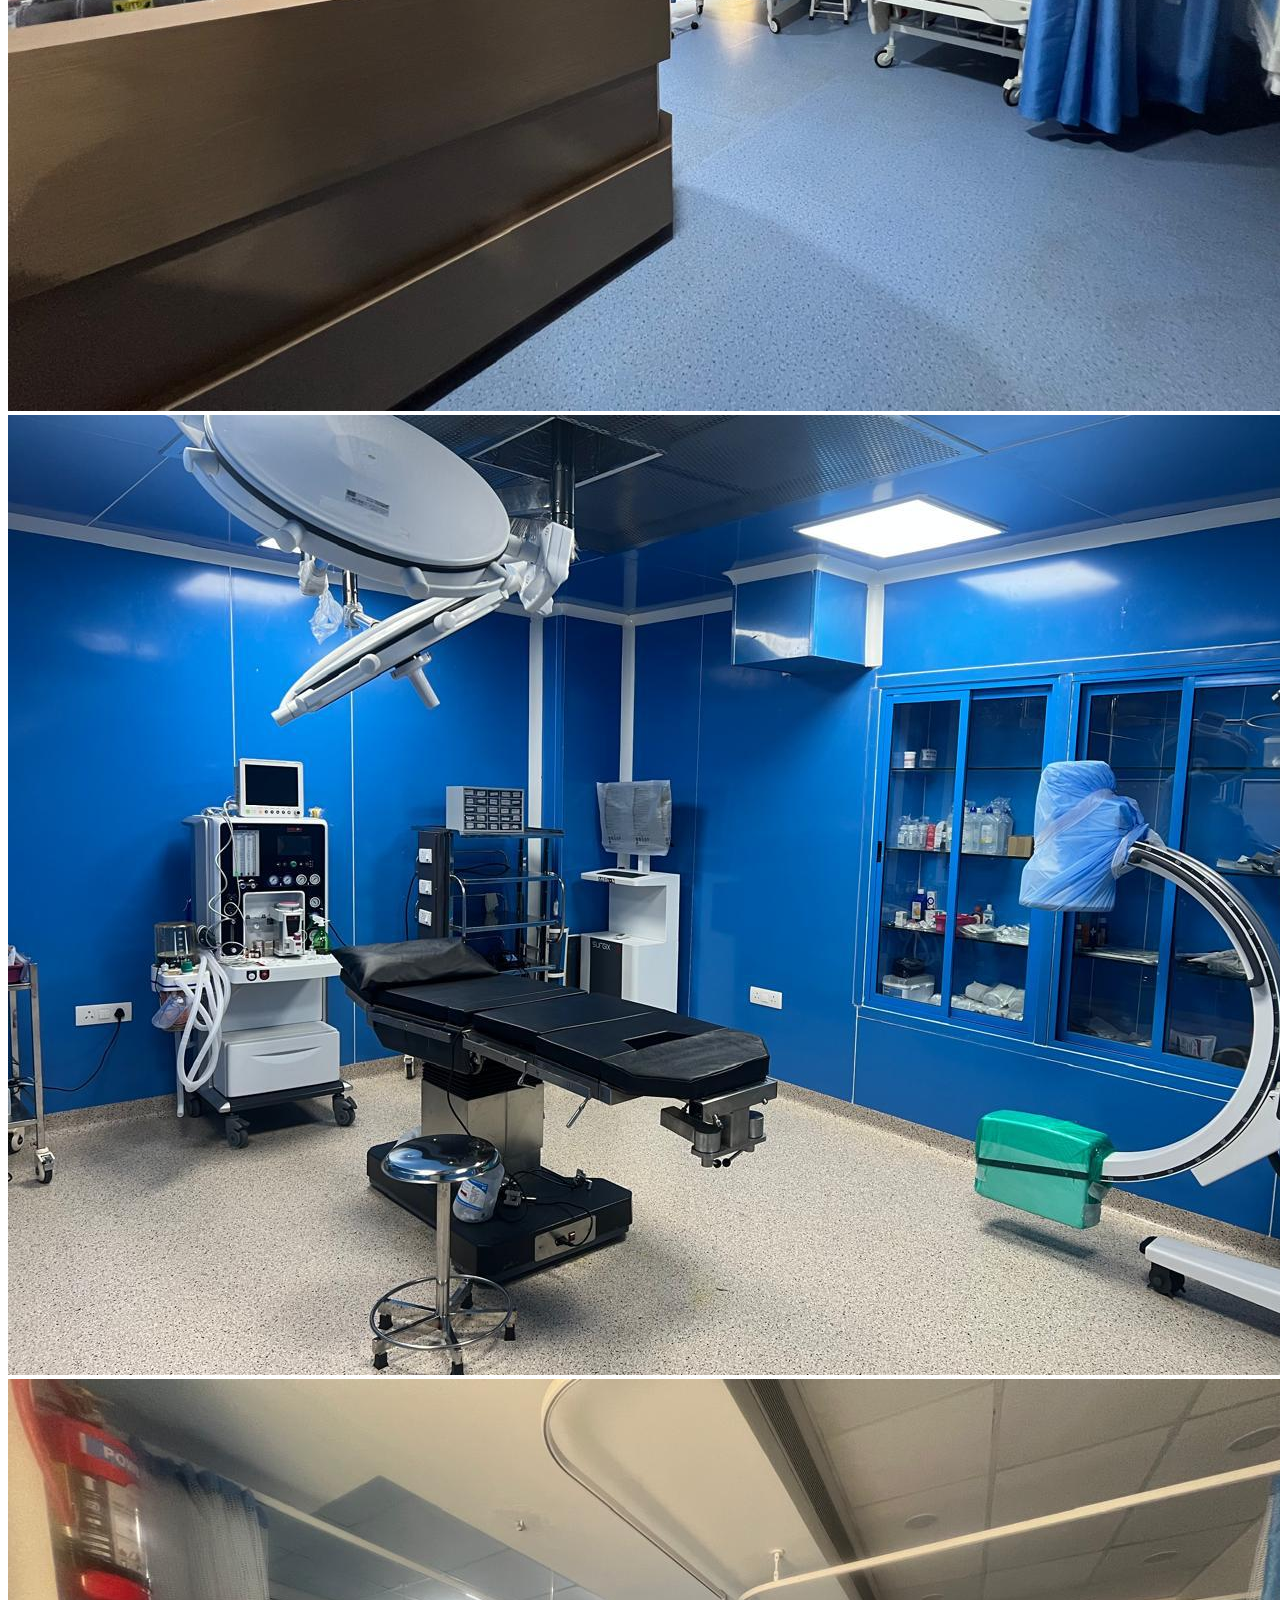
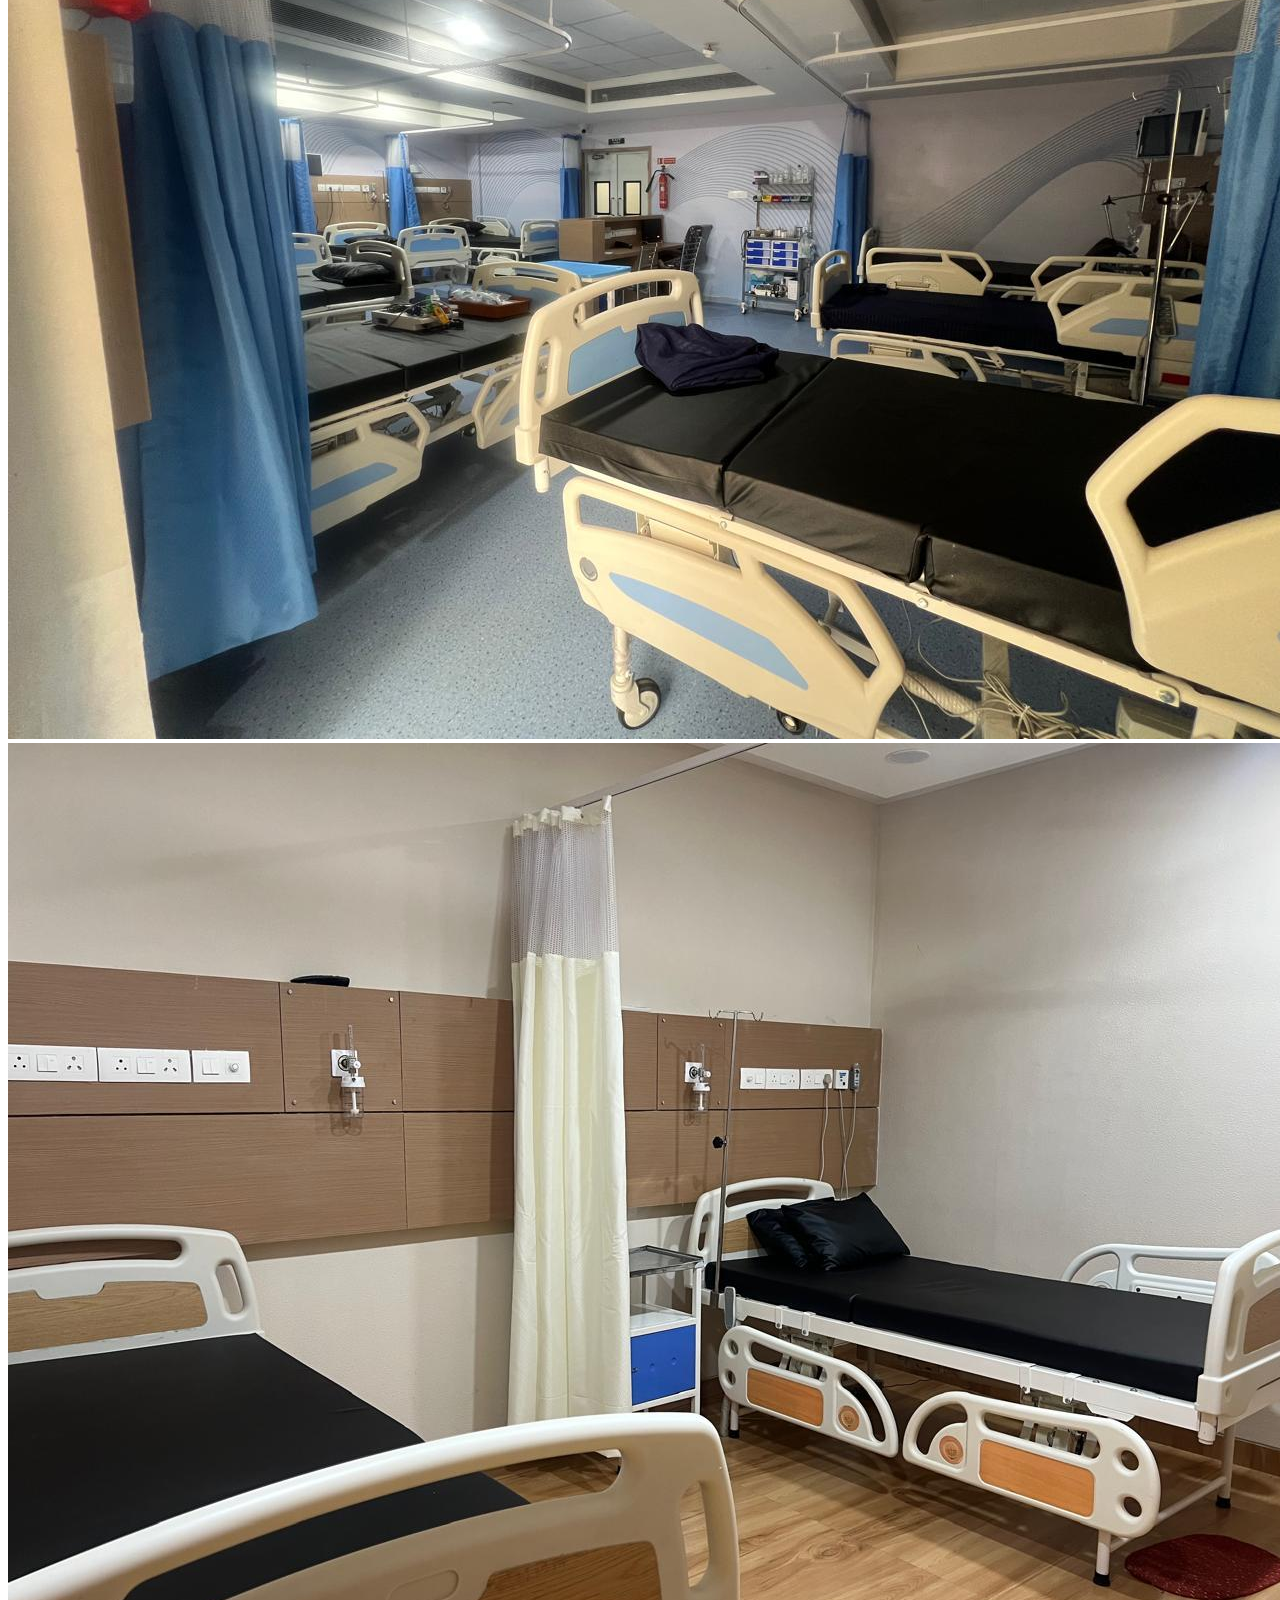
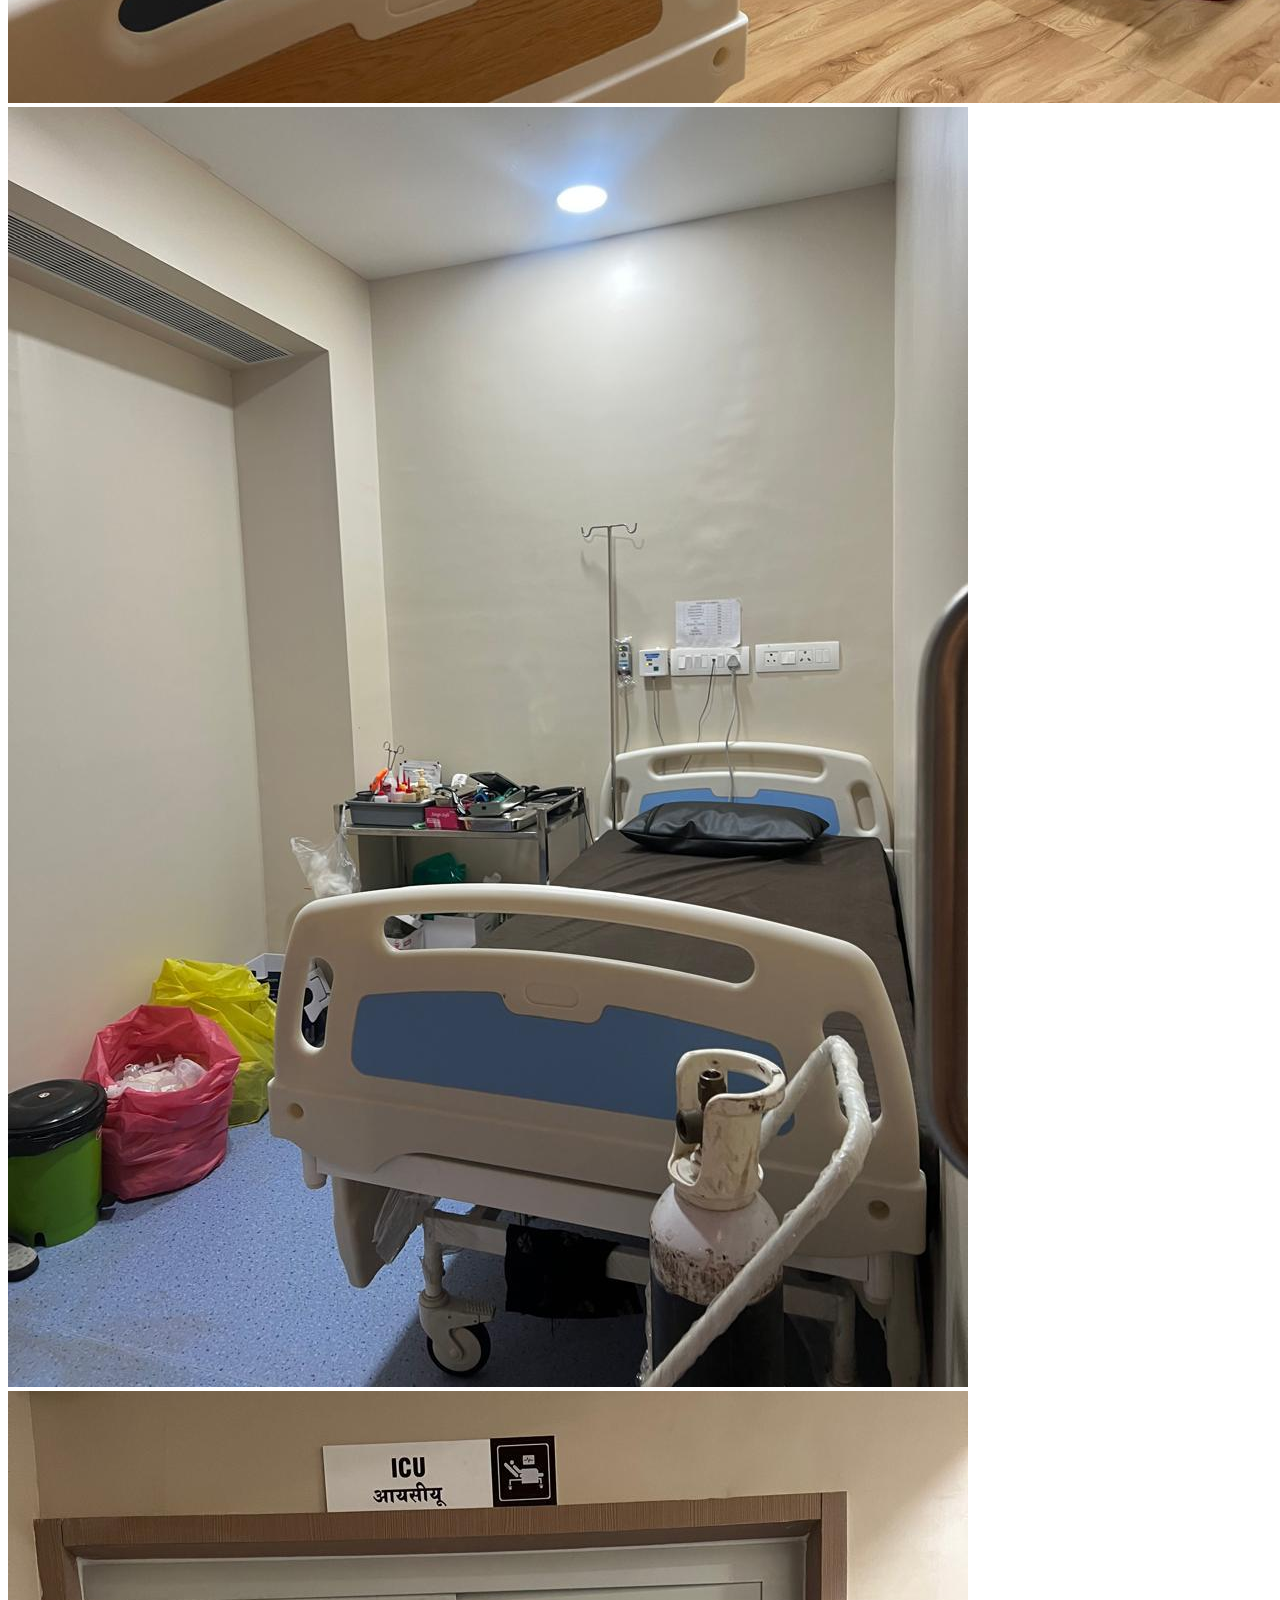
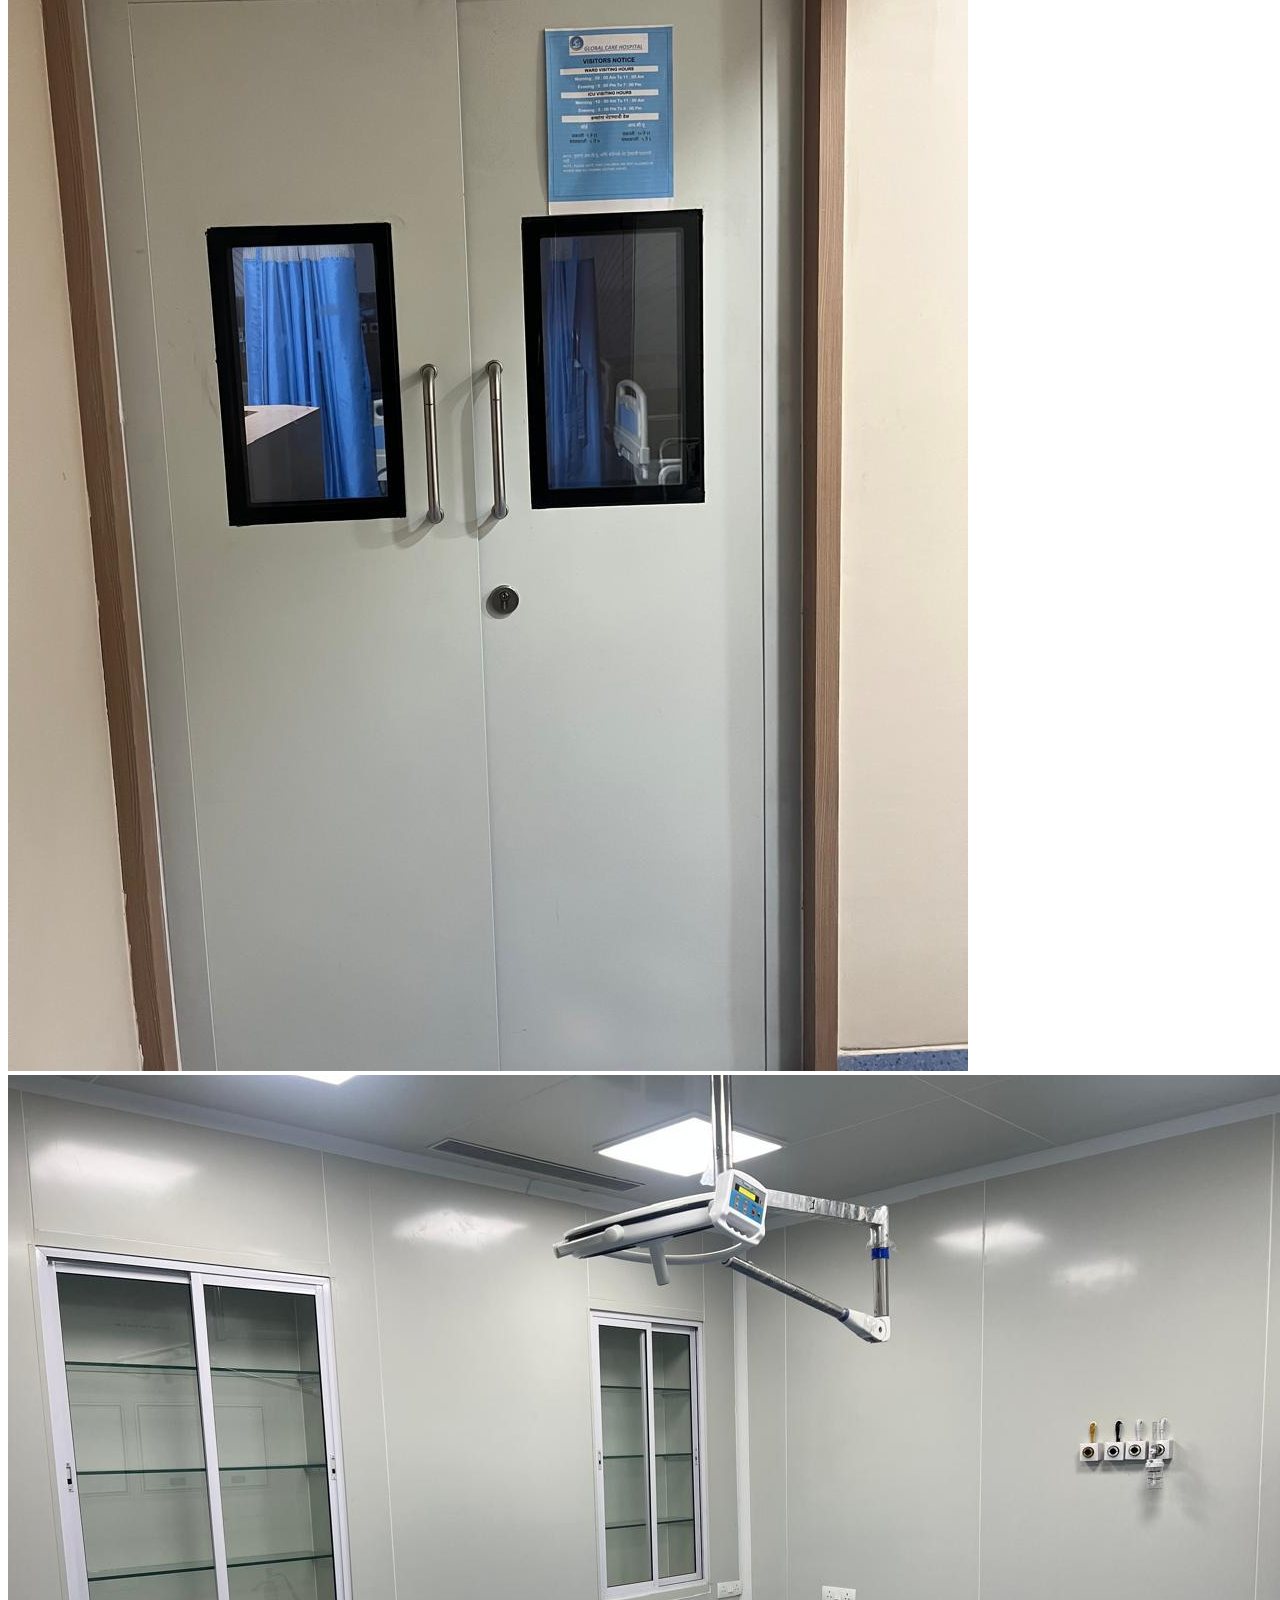
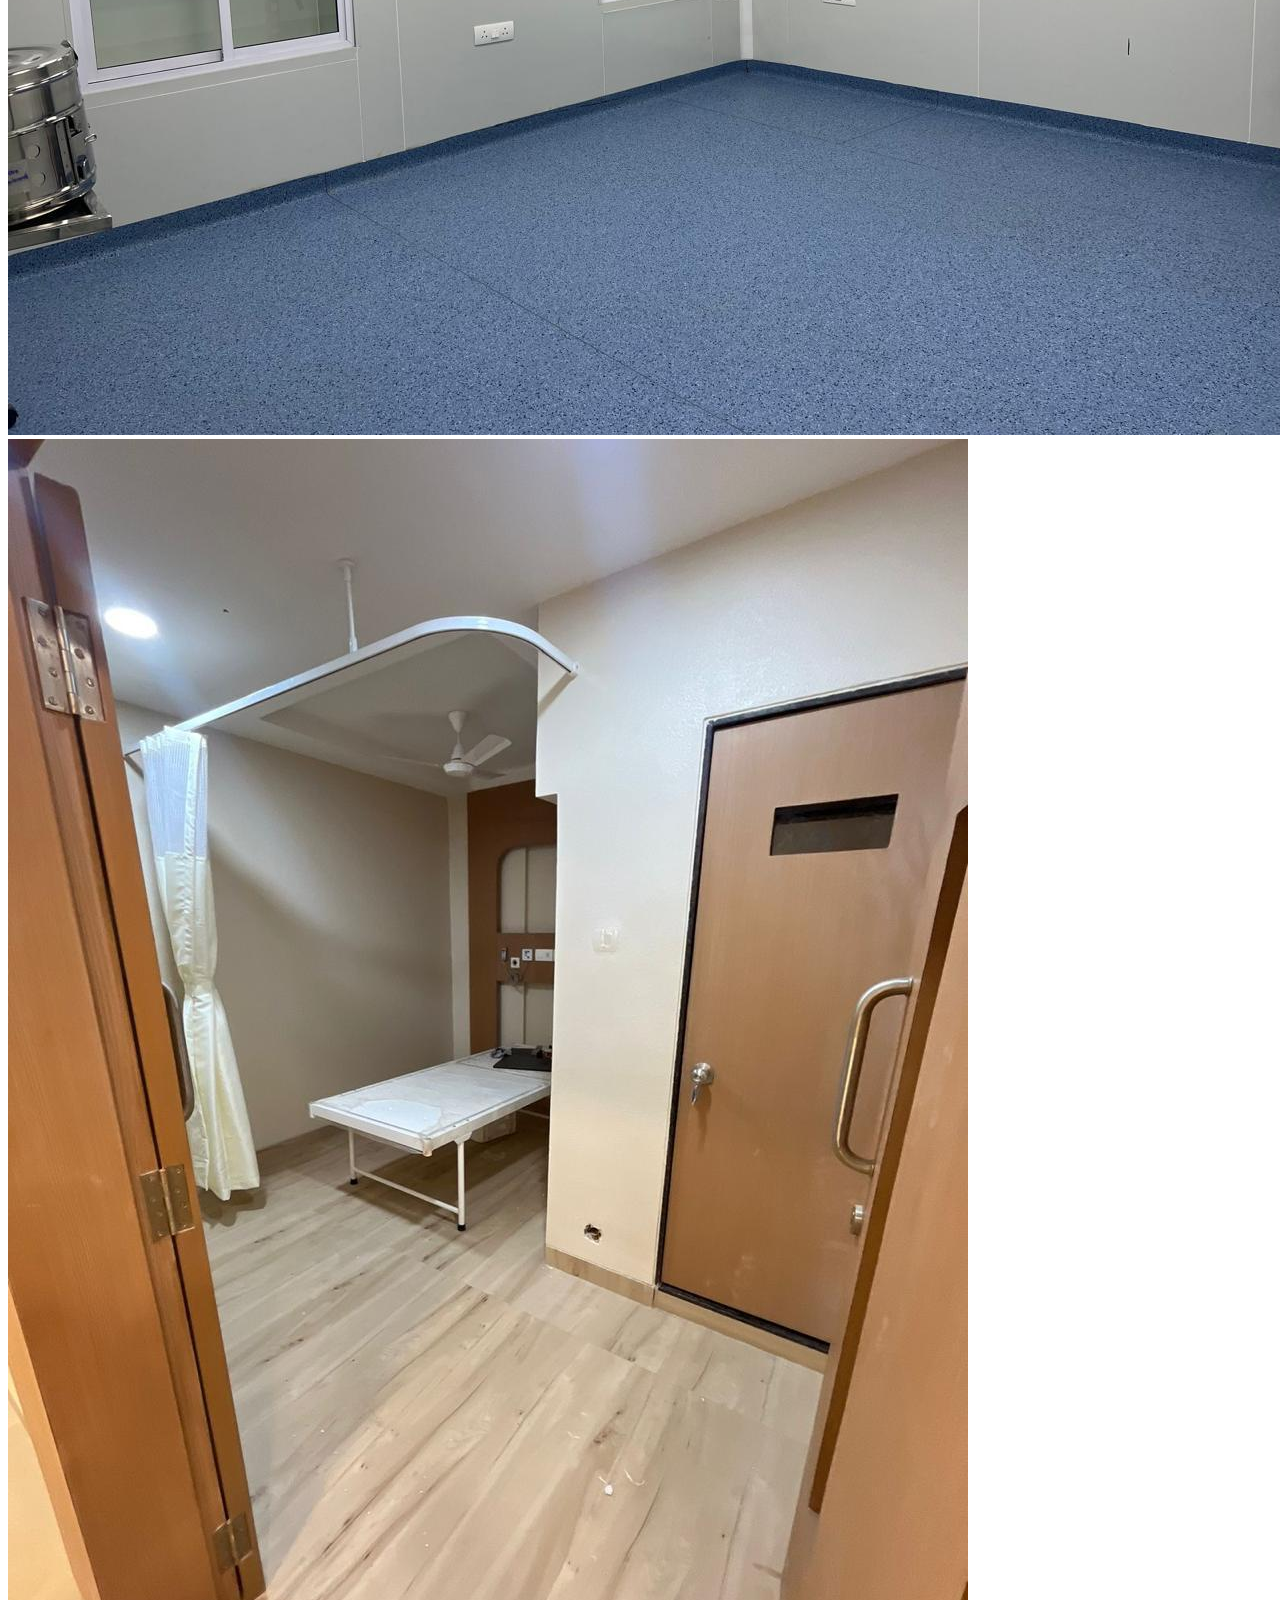
==== commit 3ffa512f: "25" ====
--- a/Global hospital/index.html
+++ b/Global hospital/index.html
@@ -38,7 +38,8 @@
   <div class="container">
     <div class="hero-content">
       <p>Global Care Hospital — 35+ specialities, 20+ expert doctors, NABH-accredited care in the heart of Virar.</p>
-      <a href="#appointment" class="btn">Book Appointment <i class="fas fa-arrow-right"></i></a>
+      <a href="#appointment" class="btn" >Book Appointment <i class="fas fa-arrow-right"></i></a>
+      <a href="https://maps.app.goo.gl/EqzDMz6bdiBk8YnYA?g_st=aw" class="btn" style="margin-top: 10px;">See Location <i class="fas fa-arrow-right"></i></a>
     </div>
   </div>
 </section>
@@ -308,7 +309,7 @@
     <div style="max-width:800px; margin:auto; background:white; border-radius:2rem; padding:2rem; box-shadow:var(--shadow);" class="scroll-reveal">
       <form id="appointmentForm">
         <div class="form-row"><input type="text" placeholder="Full Name" required><input type="tel" placeholder="Phone" required></div>
-        <div class="form-row"><input type="email" placeholder="Email" required><input type="date" required></div>
+        <div class="form-row"><input type="email" placeholder="Email" required><input type="date" placeholder="dd-mm-yyyy" required></div>
         <select required><option>Select Department</option><option>Cardiology</option><option>Neurology</option><option>Orthopedics</option><option>Pediatrics</option></select>
         <textarea class="msg" rows="2" placeholder="Brief message (optional)"></textarea>
         <button type="submit" class="btn-submit" style="margin-top:1rem;">Confirm Appointment <i class="fas fa-calendar-check"></i></button>
@@ -320,9 +321,9 @@
 
 <footer>
   <div class="container footer-grid">
-    <div><img src="./images/logo1.png" alt="Footer logo" srcset="" loading="lazy" style="height: 60px;padding: 5px; background-color: aliceblue; border-radius: 10px;"><p>NABH accredited | Patient-first tertiary care</p><div style="margin-top:1rem;"><a href="https://www.instagram.com/globalcarehospitalvirar"><i class="fab fa-instagram" style="font-size: 35px;"></i></a> <a href="https://wa.me/919156005885" "> <i class="fab fa-whatsapp " style="font-size: 35px;margin-left: 10px;"></i></a></div></div>
+    <div><img src="./images/logo1.png" alt="Footer logo" srcset="" loading="lazy" style="height: 60px;padding: 5px; background-color: aliceblue; border-radius: 10px;"><p>NABH accredited | Patient-first tertiary care</p><div style="margin-top:1rem;"><a href="https://www.instagram.com/globalcarehospitalvirar"><i class="fab fa-instagram" style="font-size: 35px;"></i></a> <a href="https://wa.me/919156005885"> <i class="fab fa-whatsapp " style="font-size: 35px;margin-left: 10px;"></i></a><a href="https://maps.app.goo.gl/EqzDMz6bdiBk8YnYA?g_st=aw"><i class="fas fa-location-dot" style="font-size: 32px;margin-left: 10px;"></i></a></div></div>
     <div class="flink"><h4 style="margin-bottom: 10px;">Quick Links</h4><a href="#specialities" >Specialities</a><br><a href="#checkups">Health Packages</a><br><a href="#appointment">Appointment</a></div>
-    <div><h4  style="margin-bottom: 10px;">Contact</h4><p style="margin-bottom: 10px;">📞 +91-91560 05885</p><p style="margin-bottom: 10px;">✉️ care@globalcare.com</p><p>📍 RUSTOMJEE L1, Evershine Globle City, Rustomjee Global City, Virar West, PALGHAR, Vasai-Virar, Maharashtra, 401303</p></div>
+    <div><h4  style="margin-bottom: 10px;">Contact</h4><p style="margin-bottom: 10px;"><a href="tel:+919156005885">📞 +91-91560 05885</a></p><p style="margin-bottom: 10px;"><a href="mailto:care@globalcarehospital.com">✉️ care@globalcarehospital.com</p></a><p>📍 RUSTOMJEE L1, Evershine Globle City, Rustomjee Global City, Virar West, PALGHAR, Vasai-Virar, Maharashtra, 401303</p></div>
     <div class="flink"><h4  style="margin-bottom: 10px;">Emergency</h4><p  style="margin-bottom: 10px;">24/7 Available </p> <p> Ambulance: 108</p></div>
   </div>
   <div style="text-align:center; margin-top:2rem;">© 2025 Global Care Hospital — Compassion & Excellence</div>
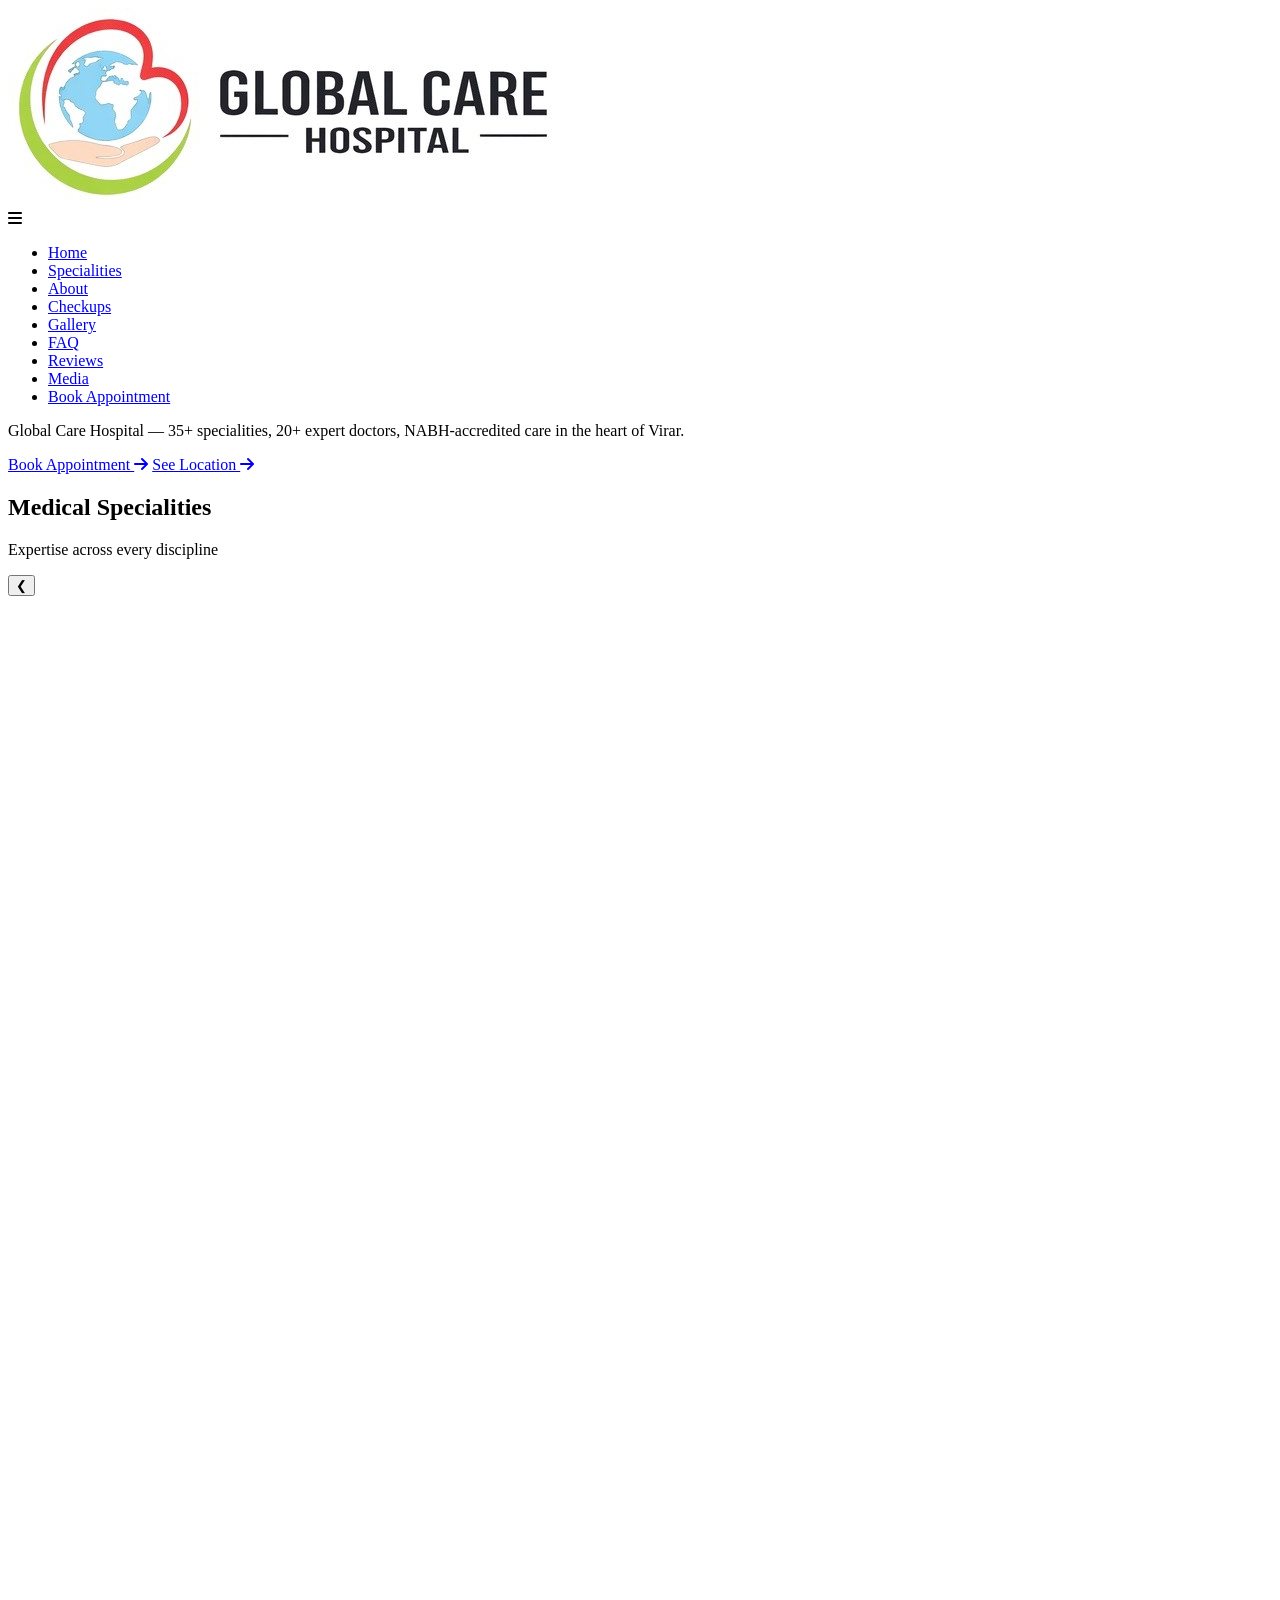
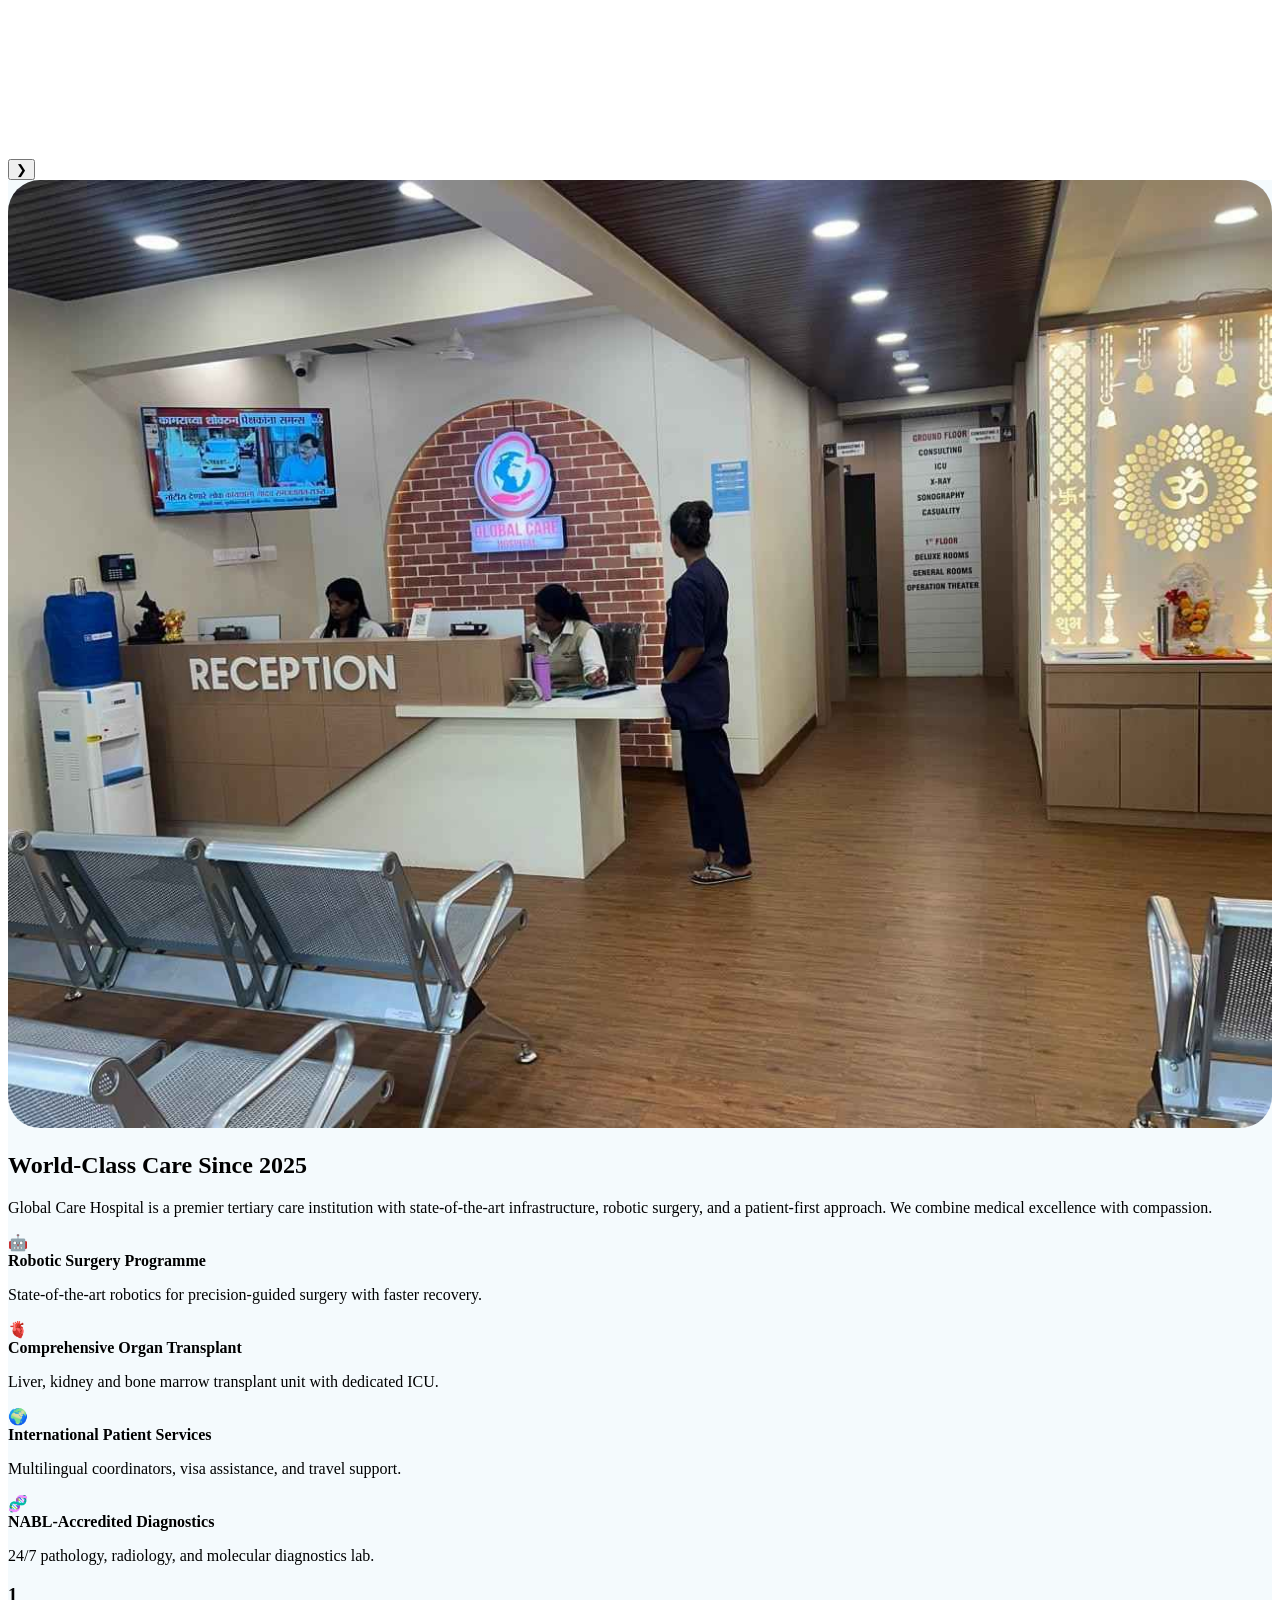
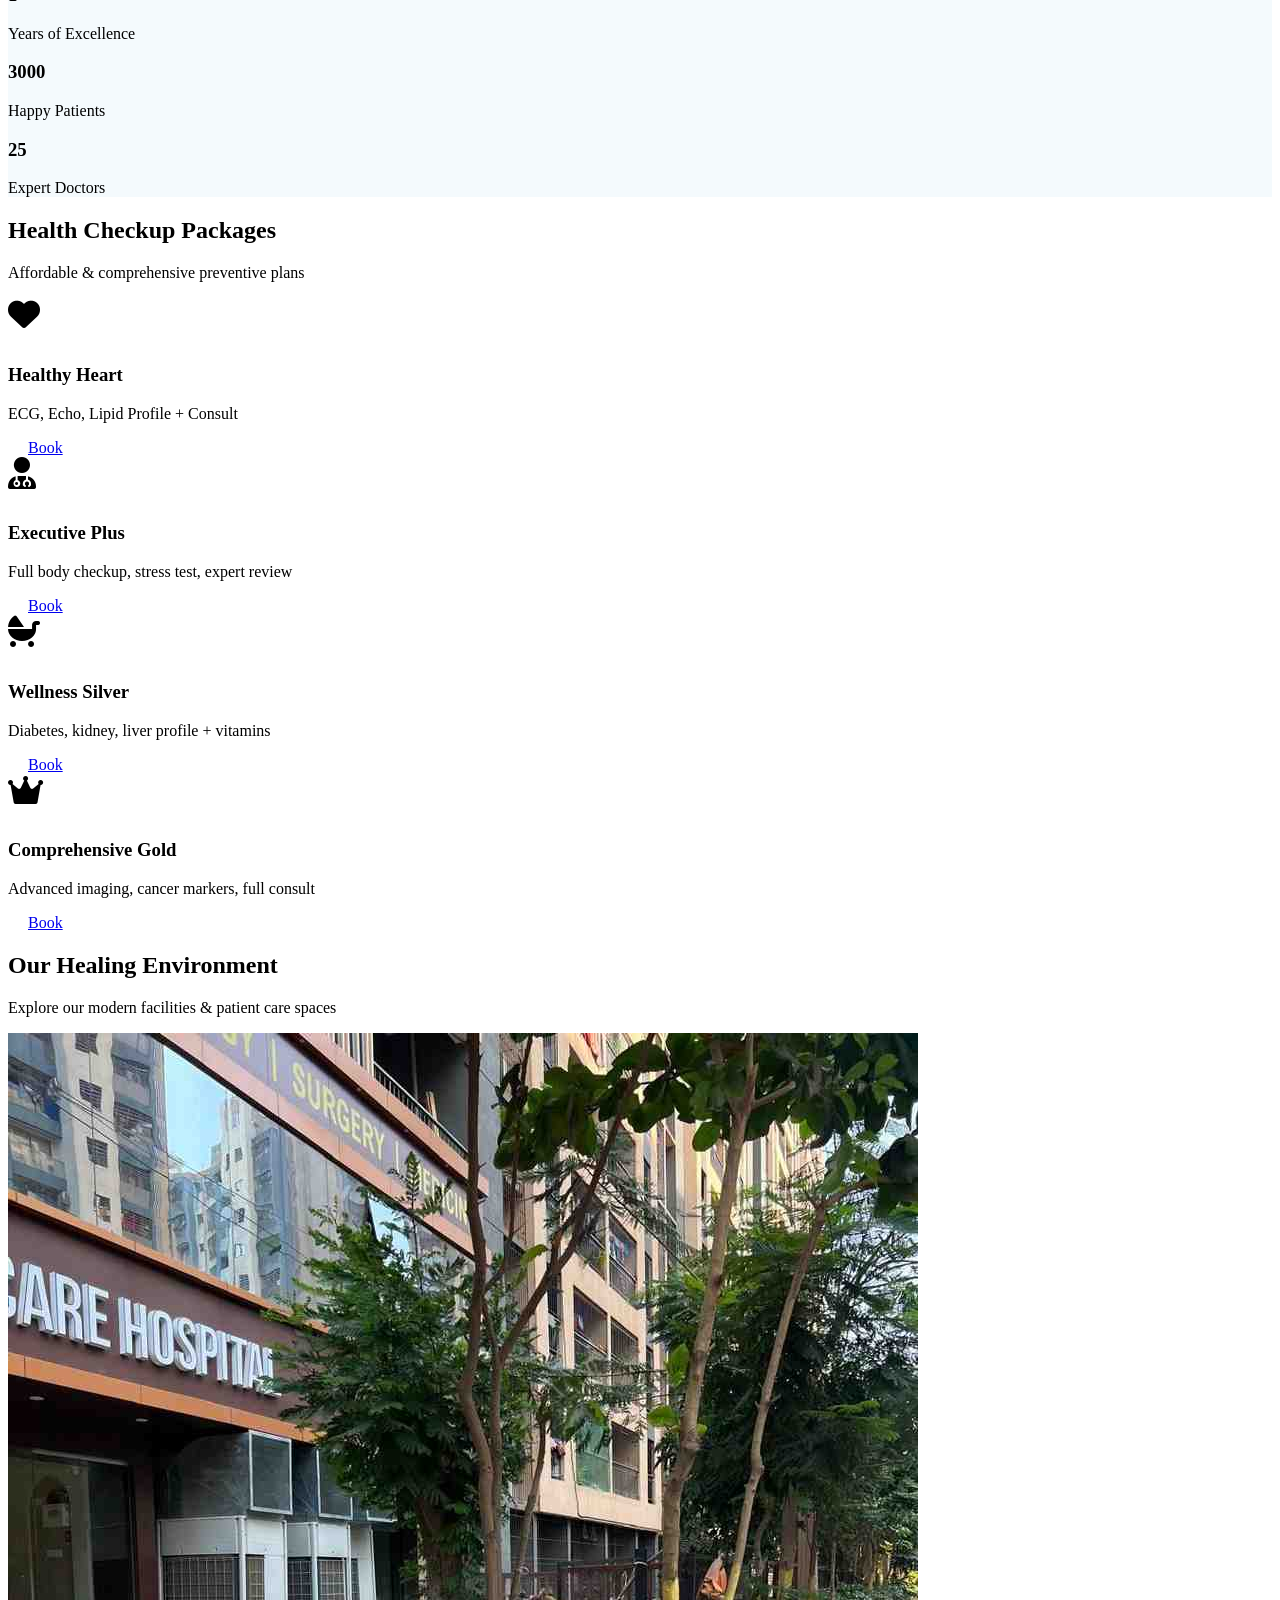
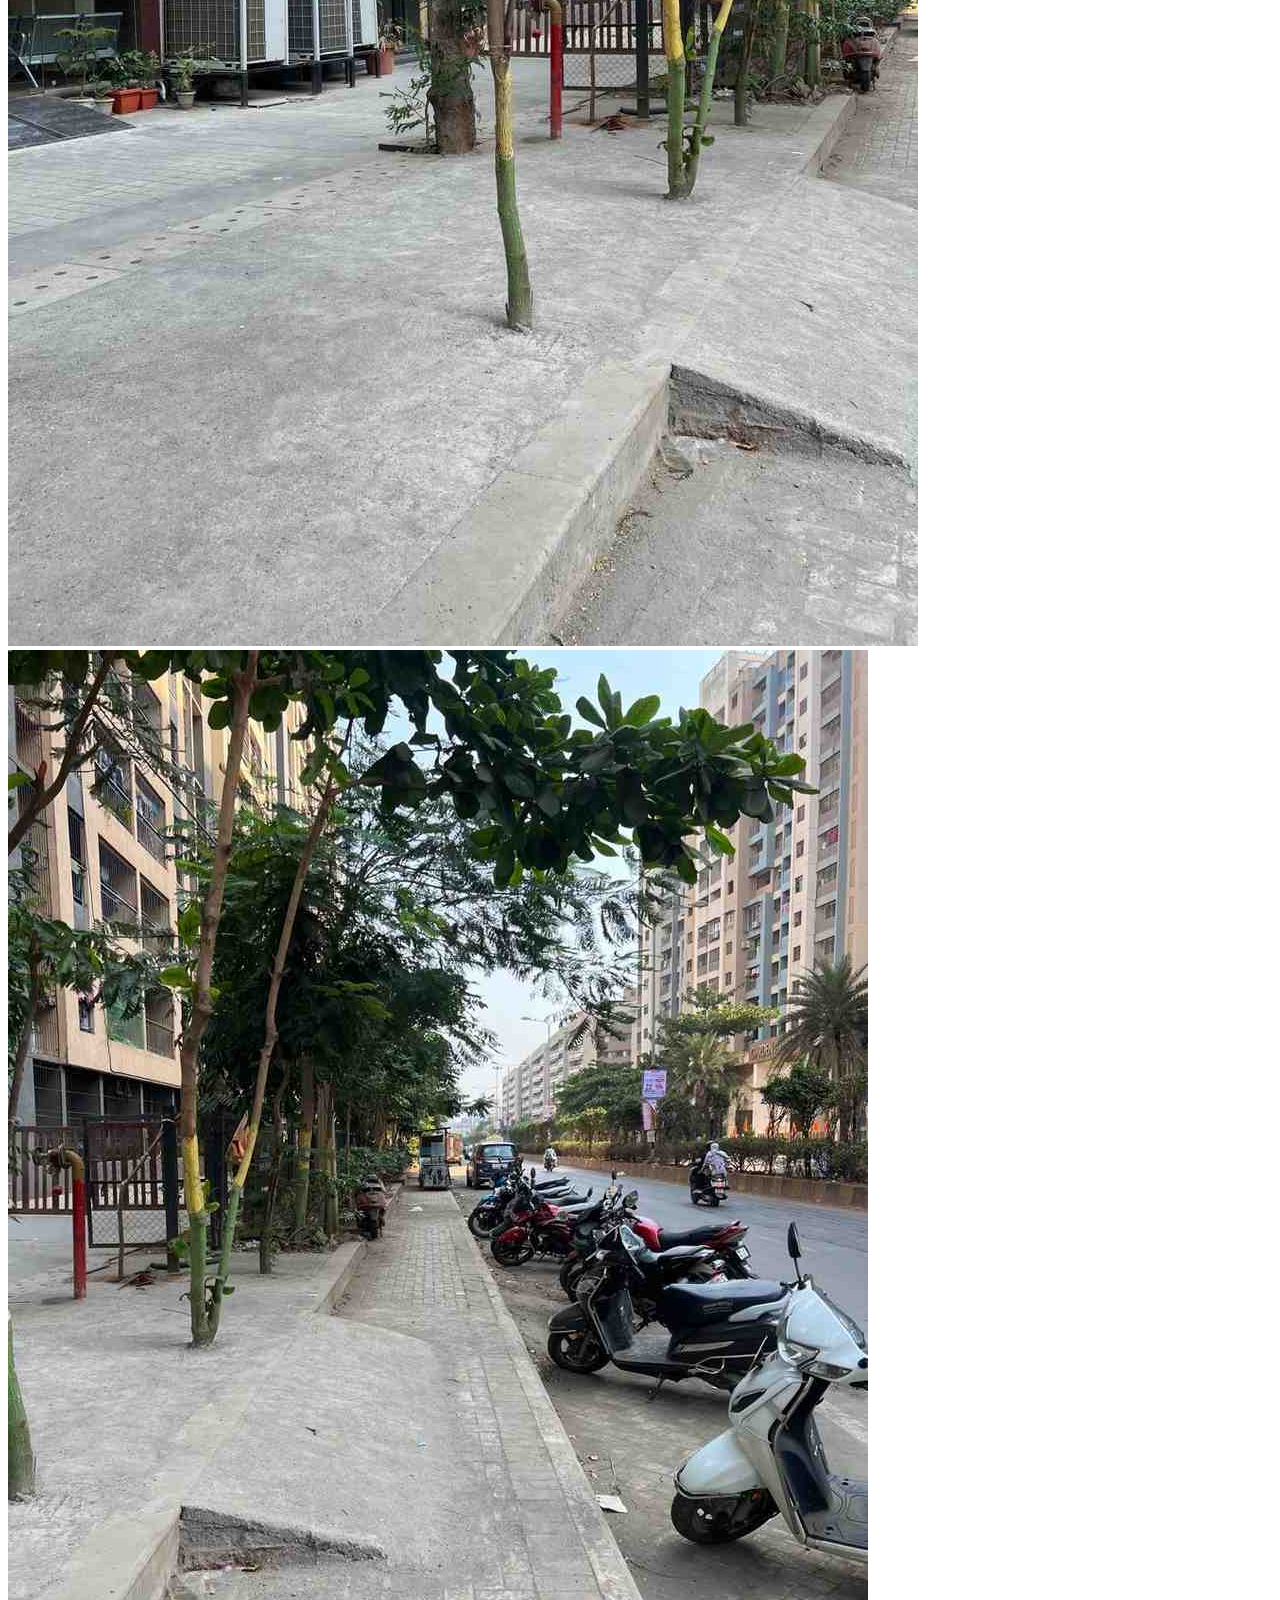
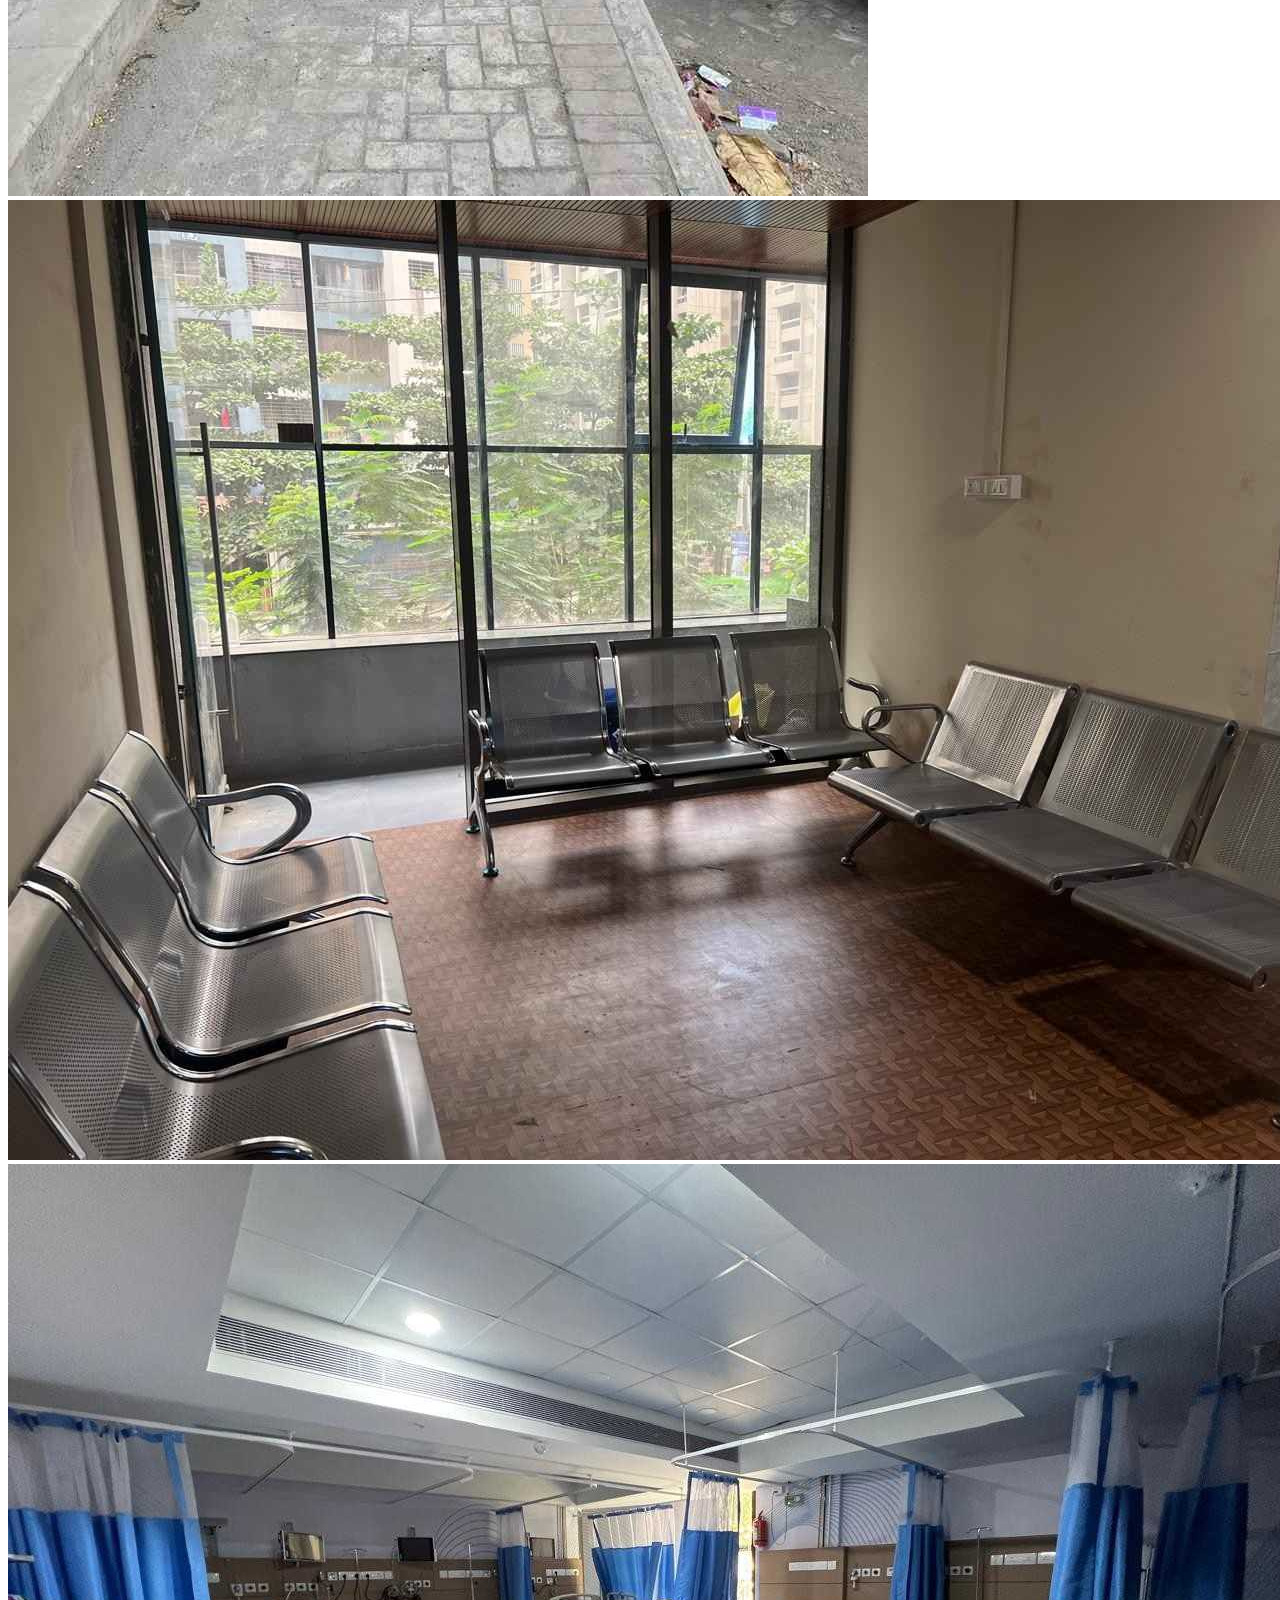
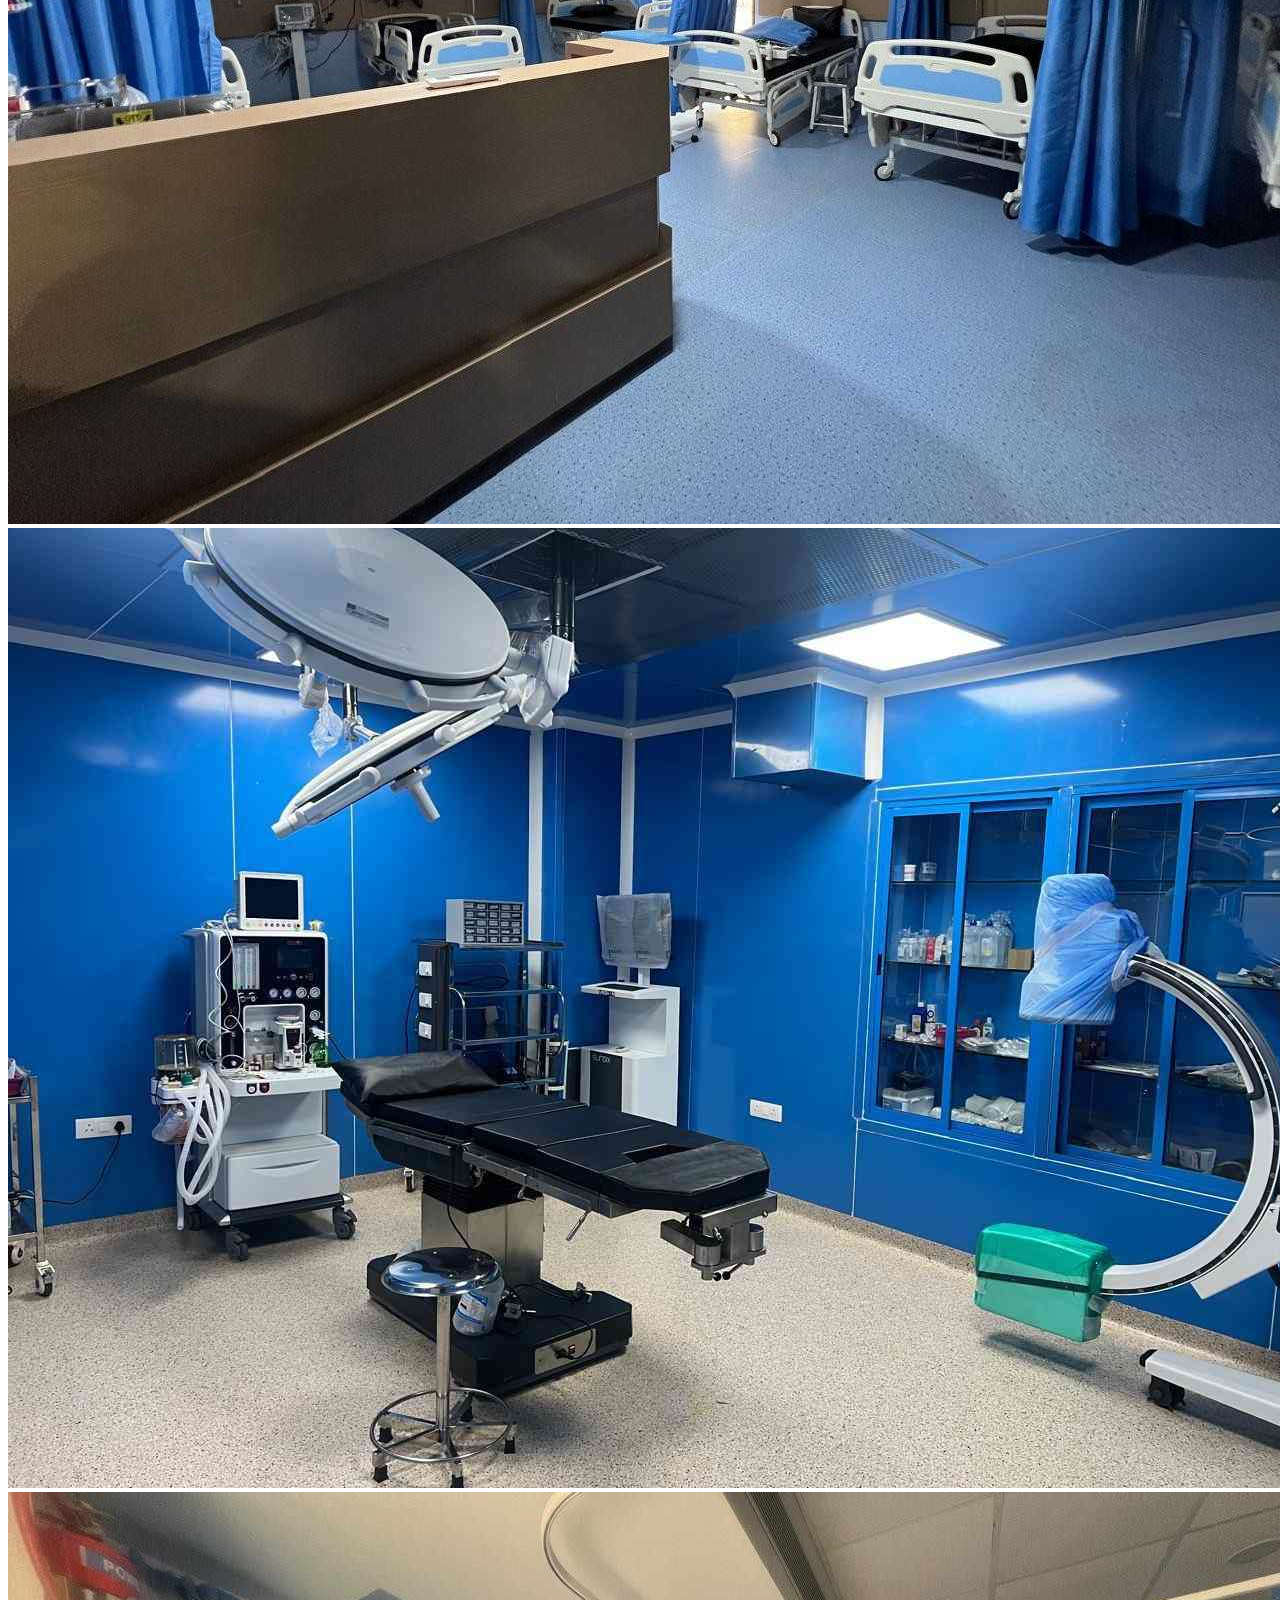
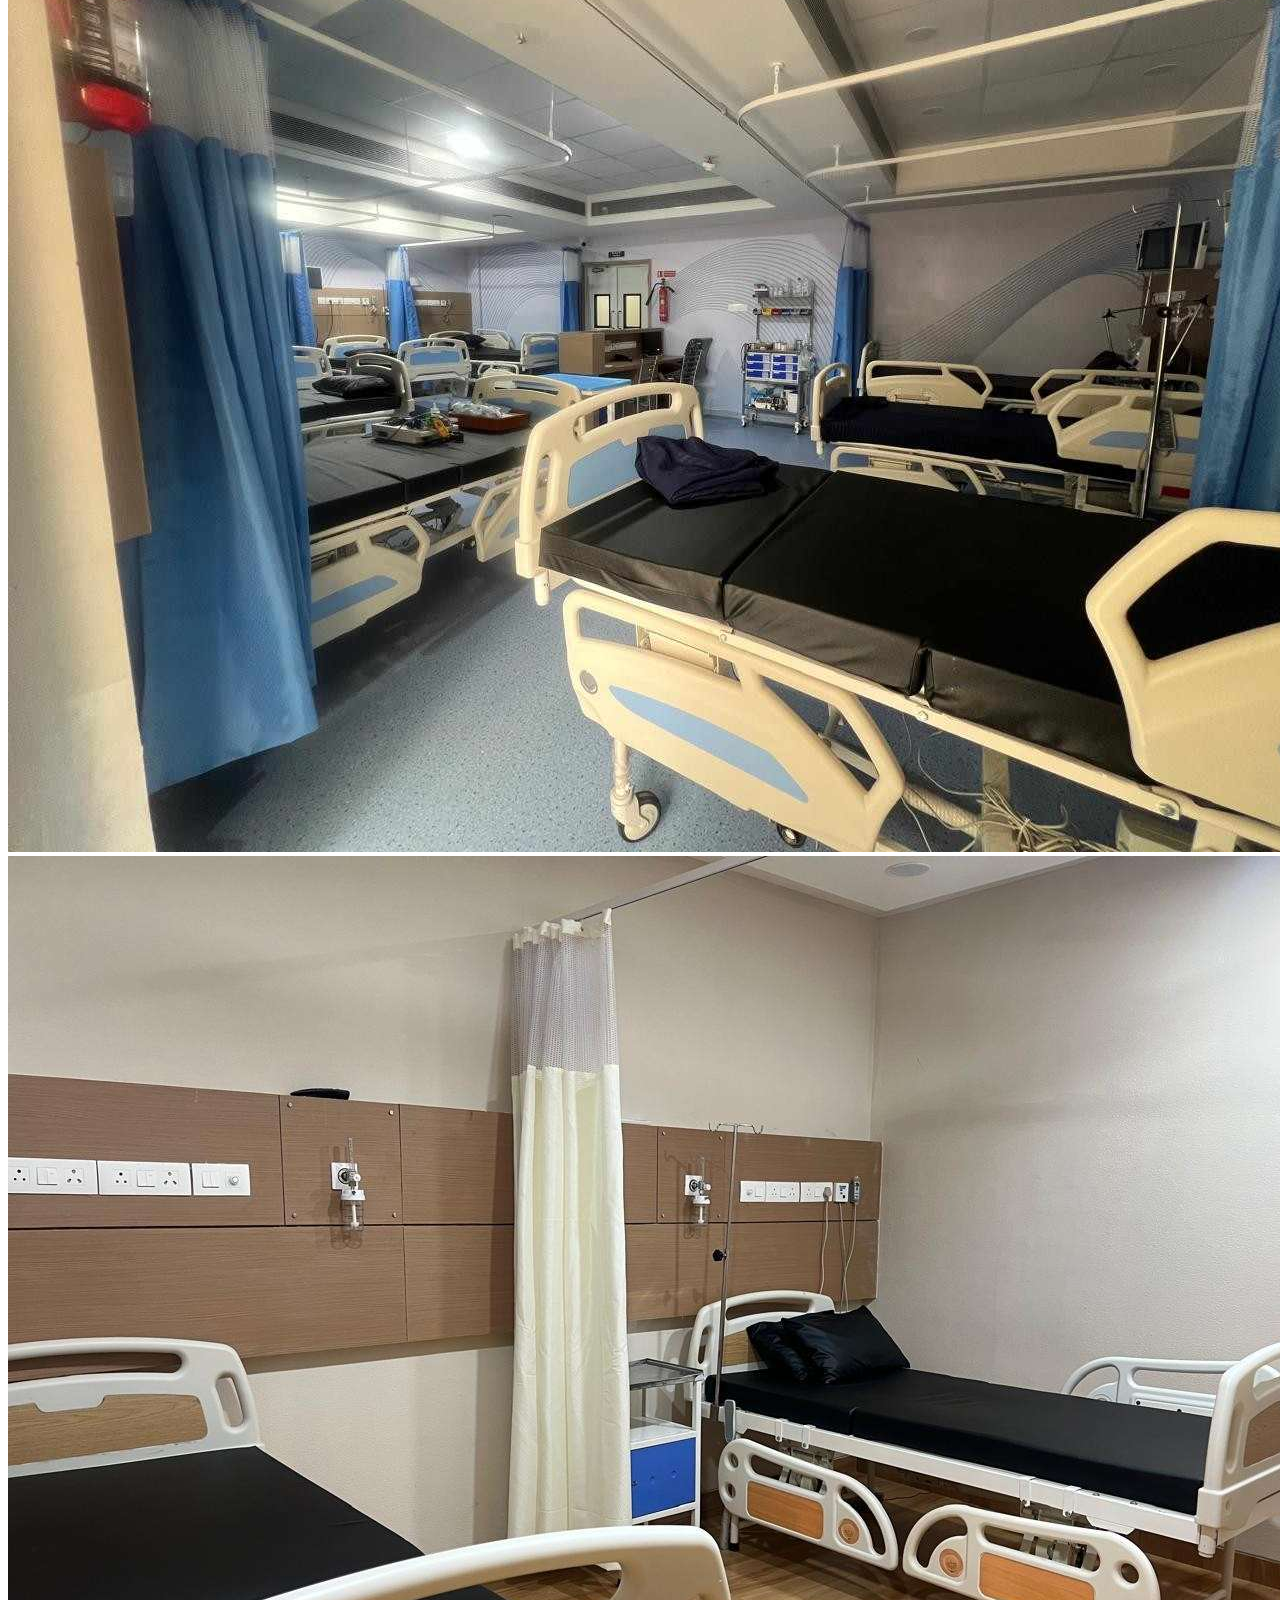
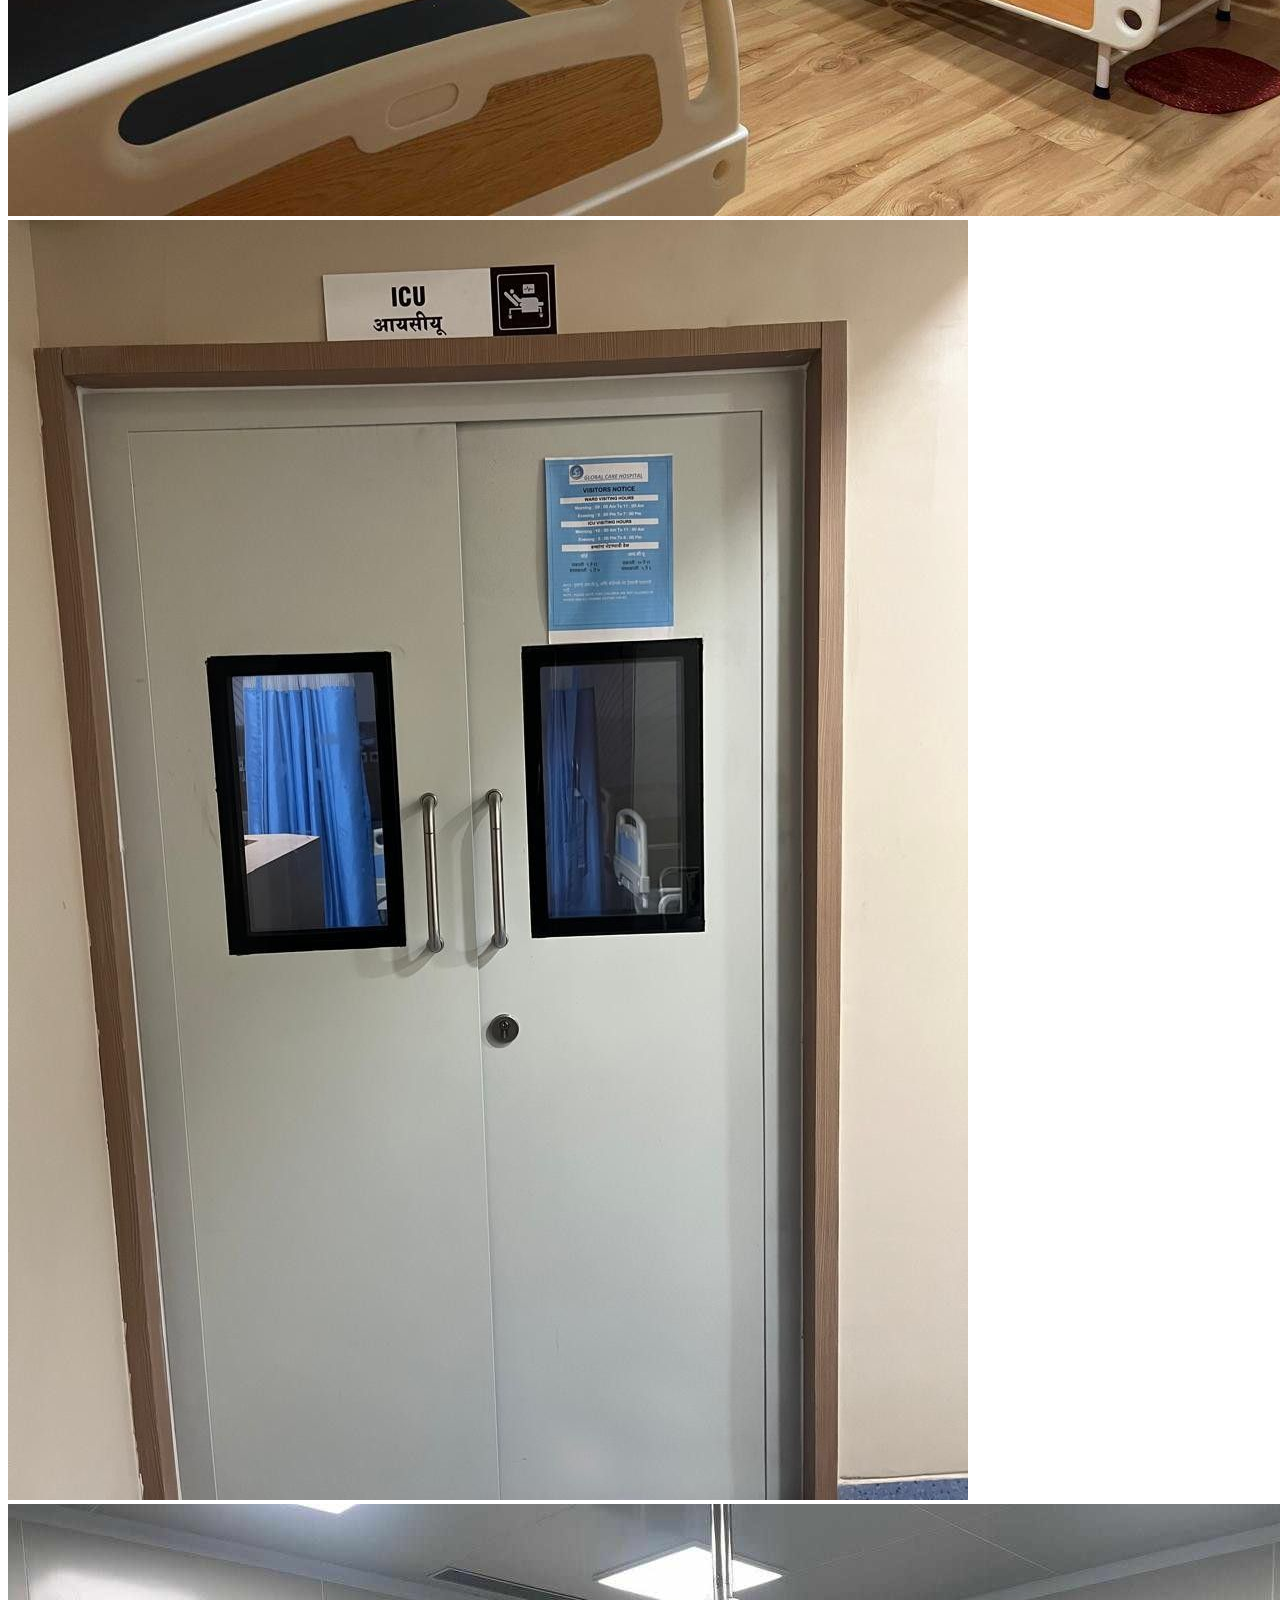
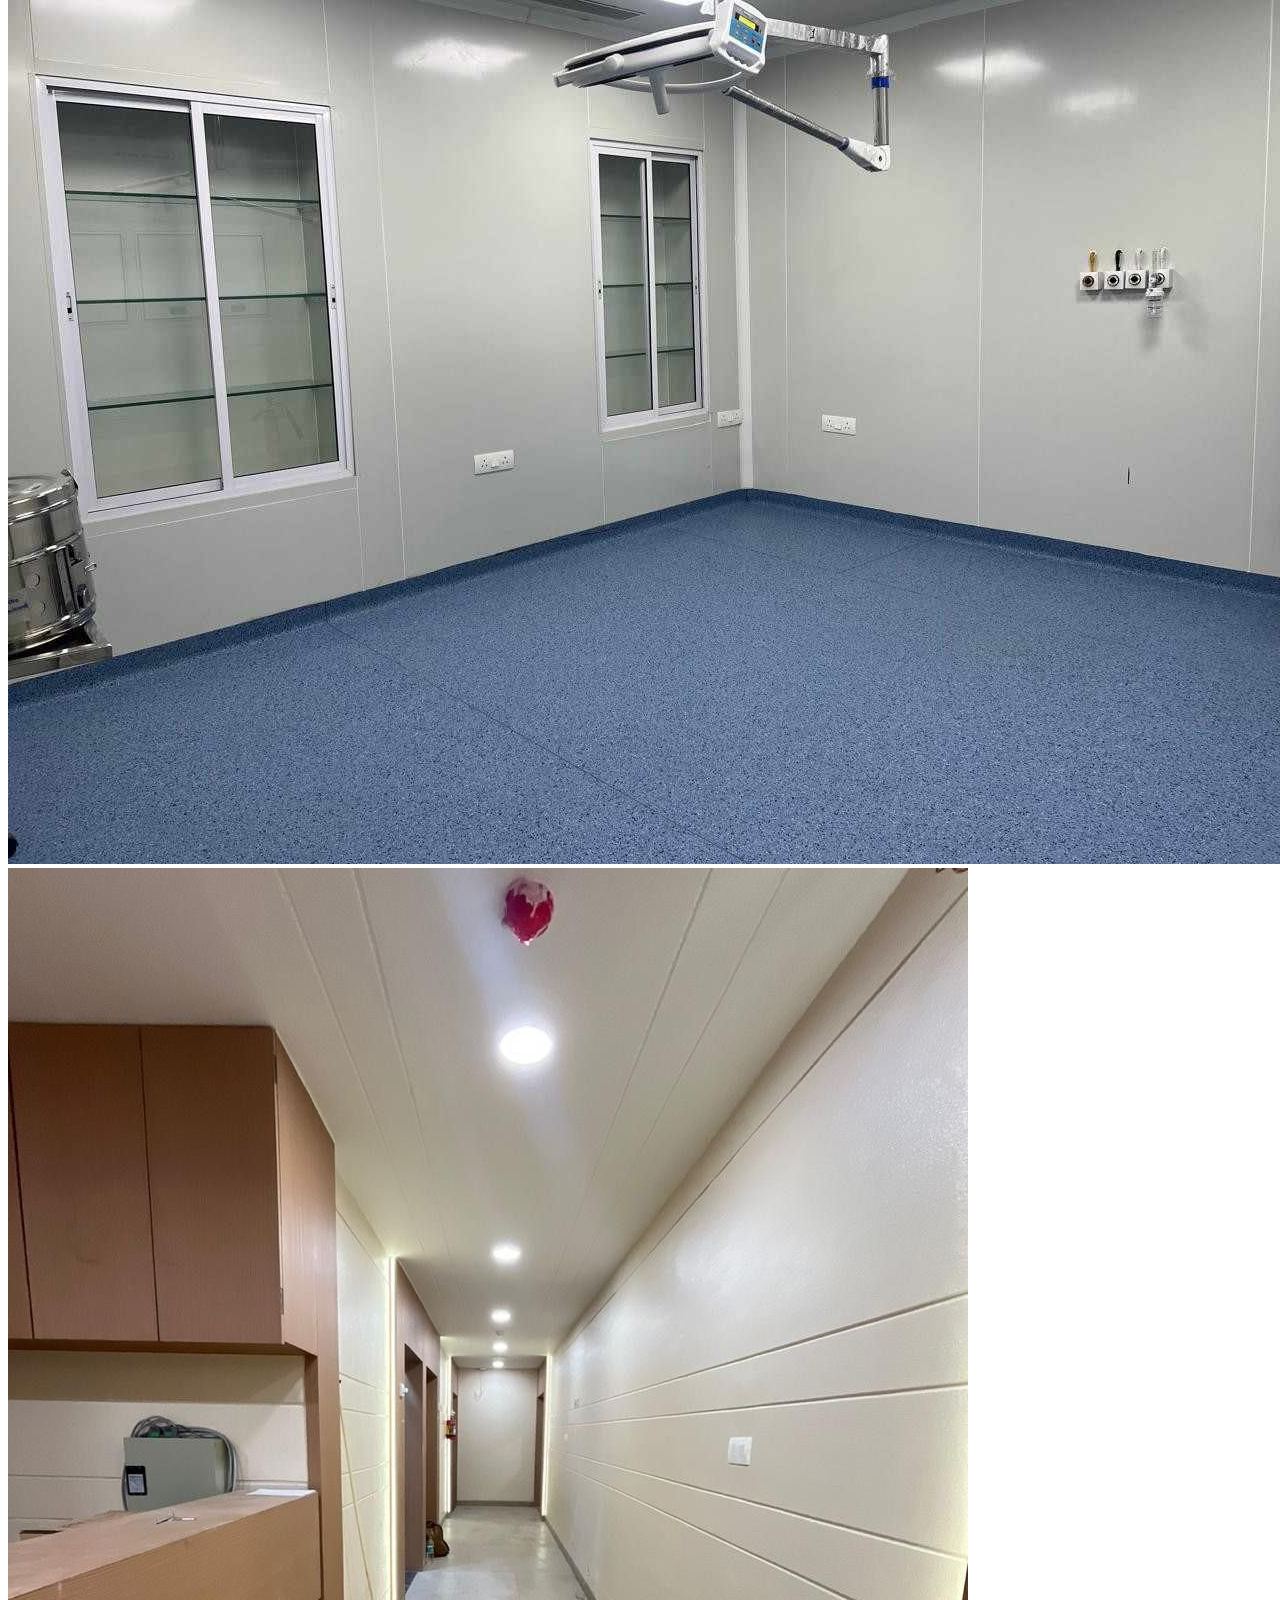
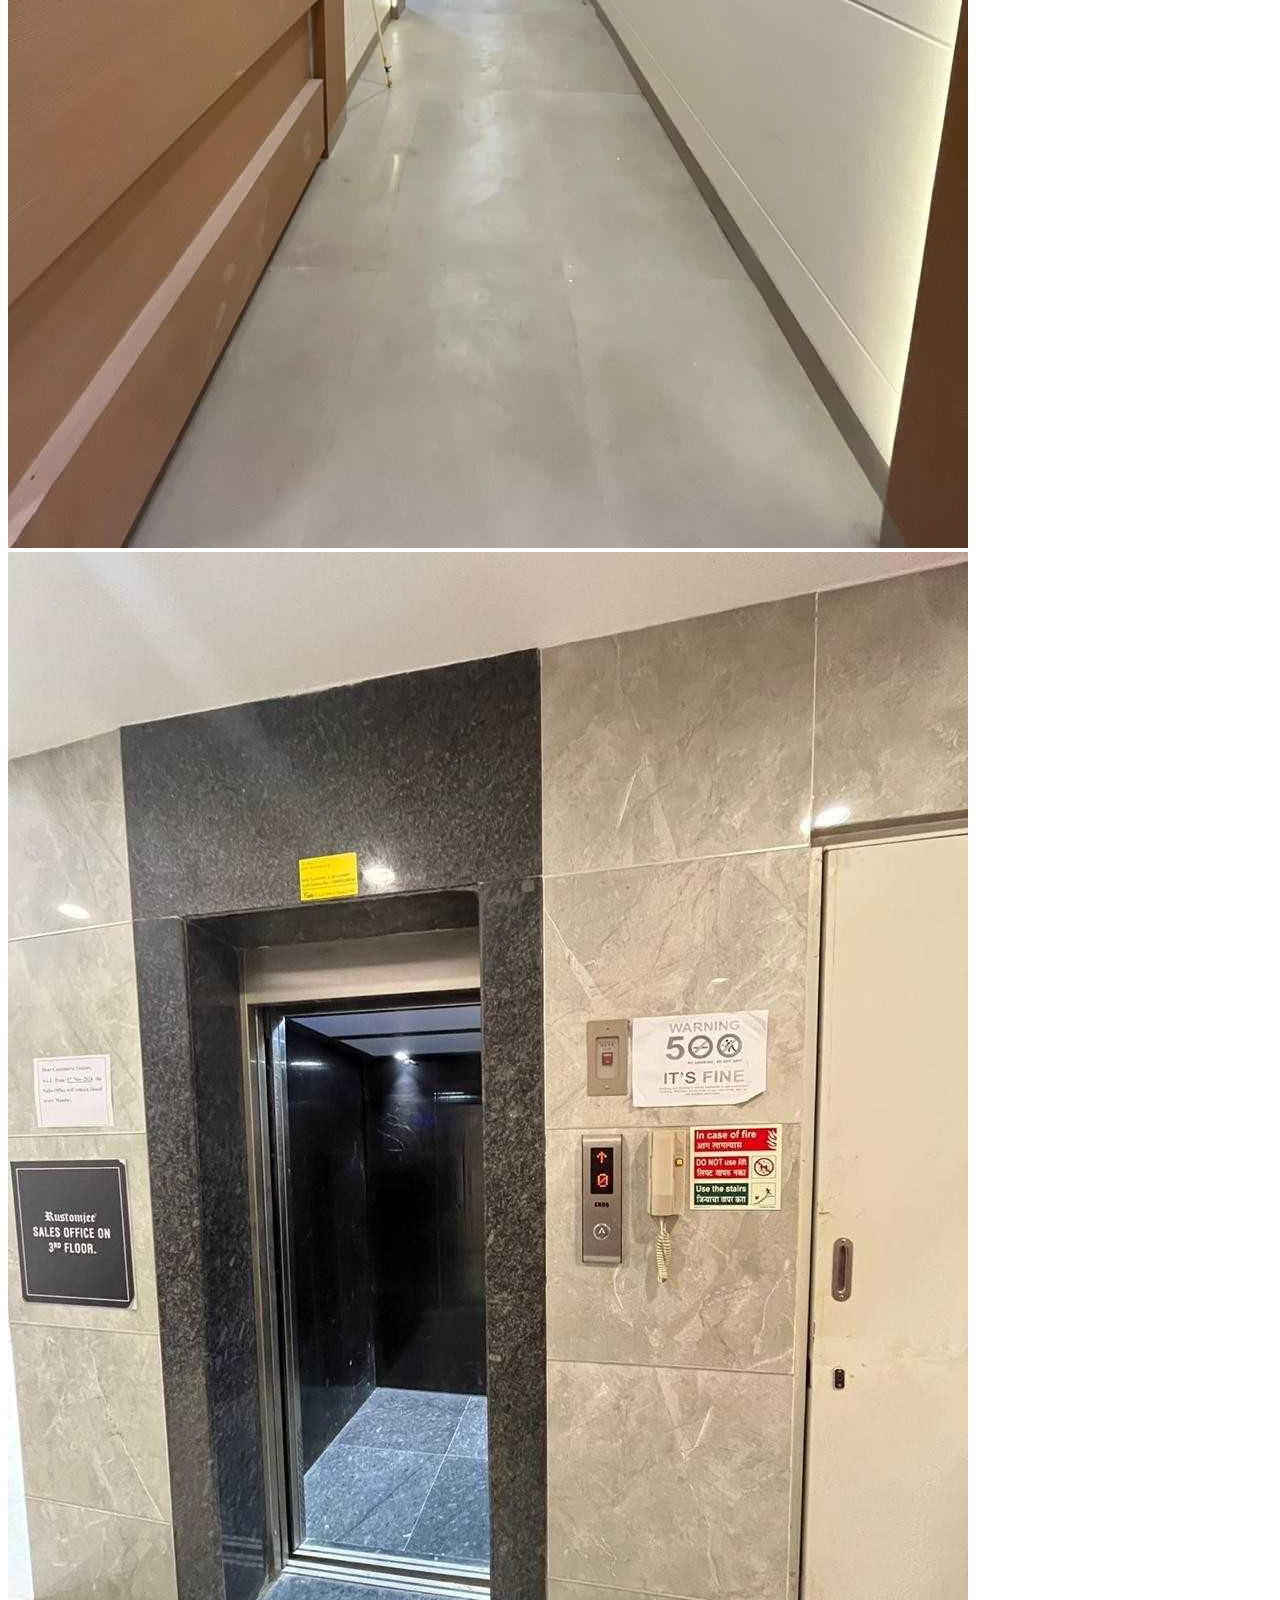
==== commit 80f0f2c9: "27" ====
--- a/Global hospital/index.html
+++ b/Global hospital/index.html
@@ -17,7 +17,7 @@
 
 <nav>
   <div class="nav-container">
-    <a href="#" class="logo"><img src="./images/logo1.png" alt="" srcset=""></a>
+    <a href="#" class="logo"><img src="./images/logo.jpeg" alt="" srcset=""></a>
     <div class="menu-icon" id="menuToggle"><i class="fas fa-bars"></i></div>
     <ul class="nav-links" id="navLinks">
       <li><a href="#home" class="nav-link">Home</a></li>
@@ -49,16 +49,35 @@
   <div class="container">
     <h2 class="section-title scroll-reveal">Medical Specialities</h2>
     <p class="section-sub scroll-reveal">Expertise across every discipline</p>
-    <div class="grid-4">
-      <div class="card scroll-reveal"><i class="fas fa-heartbeat"></i><h3>Cardiology</h3><p>Advanced cardiac care & interventions</p></div>
-      <div class="card scroll-reveal"><i class="fas fa-brain"></i><h3>Neurology</h3><p>Stroke, epilepsy, brain surgery</p></div>
-      <div class="card scroll-reveal"><i class="fas fa-bone"></i><h3>Orthopedics</h3><p>Joint replacement & sports injury</p></div>
-      <div class="card scroll-reveal"><i class="fas fa-lungs"></i><h3>Pulmonology</h3><p>Respiratory & sleep medicine</p></div>
-      <div class="card scroll-reveal"><i class="fas fa-ribbon"></i><h3>Oncology</h3><p>Cancer care & chemotherapy</p></div>
-      <div class="card scroll-reveal"><i class="fas fa-child"></i><h3>Pediatrics</h3><p>Child healthcare & vaccination</p></div>
-      <div class="card scroll-reveal"><i class="fas fa-female"></i><h3>Gynecology</h3><p>Maternity & women's health</p></div>
-      <div class="card scroll-reveal"><i class="fas fa-eye"></i><h3>Ophthalmology</h3><p>LASIK, cataract, retina</p></div>
-    </div>
+   
+    <div class="slider">
+
+  <button class="prev">&#10094;</button>
+
+  <div class="slider-track">
+
+    <div class="card"><i class="fas fa-heartbeat"></i><h3>Cardiology</h3><p>Advanced cardiac care & interventions </p> <p class="spec-text">Advanced cardiology care with expert diagnosis, modern treatments, and preventive solutions for better heart health.
+</p></div>
+    <div class="card"><i class="fas fa-brain"></i><h3>Neurology</h3><p>Stroke, epilepsy, brain surgery</p><p class="spec-text">Advanced neurology care for brain and nerve disorders with expert diagnosis, treatment, and rehabilitation services.
+</p></div>
+    <div class="card"><i class="fas fa-bone"></i><h3>Orthopedics</h3><p>Joint replacement & sports injury</p><p class="spec-text">Advanced orthopedics care for bones, joints, and muscles with expert diagnosis, treatment, and rehabilitation.
+</p></div>
+    <div class="card"><i class="fas fa-lungs"></i><h3>Pulmonology</h3><p>Respiratory & sleep medicine</p><p class="spec-text">Advanced pulmonology care for lung diseases with expert diagnosis, treatment, and respiratory support services.
+</p></div>
+    <div class="card"><i class="fas fa-ribbon"></i><h3>Oncology</h3><p>Cancer care & chemotherapy</p><p class="spec-text">Advanced oncology care for cancer patients with early diagnosis, personalized treatment, chemotherapy, and supportive care services.
+</div>
+    <div class="card"><i class="fas fa-child"></i><h3>Pediatrics</h3><p>Child healthcare & vaccination</p><p class="spec-text">Comprehensive pediatrics care for children with expert diagnosis, treatment, vaccinations, and growth monitoring services.
+</p></div>
+    <div class="card"><i class="fas fa-female"></i><h3>Gynecology</h3><p>Maternity & women's health</p><p class="spec-text">Comprehensive gynecology care for women with expert diagnosis, treatment, maternity services, and reproductive health support.
+</p></div>
+    <div class="card"><i class="fas fa-eye"></i><h3>Ophthalmology</h3><p>LASIK, cataract, retina</p><p class="spec-text">Advanced ophthalmology care for eye conditions with precise diagnosis, treatments, vision correction, and surgical services.
+</p></div>
+
+  </div>
+
+  <button class="next">&#10095;</button>
+
+</div>
   </div>
 </section>
 
@@ -135,9 +154,7 @@
       <img src="./images/7.jpeg" alt="">
      </div>
 
-     <div class="gallery-card">
-      <img src="./images/8.jpeg" alt="">
-     </div>
+     
     
      <div class="gallery-card">
       <img src="./images/9.jpeg" alt="">
@@ -147,9 +164,7 @@
       <img src="./images/10.jpeg" alt="">
       </div>
 
-     <div class="gallery-card">
-      <img src="./images/11.jpeg" alt="">
-     </div>
+     
 
      <div class="gallery-card">
       <img src="./images/12.jpeg" alt="">
@@ -159,13 +174,7 @@
       <img src="./images/13.jpeg" alt="">
      </div>
 
-     <div class="gallery-card">
-      <img src="./images/14.jpeg" alt="">
-     </div>
-
-     <div class="gallery-card">
-      <img src="./images/15.jpeg" alt="">
-     </div>
+    
 
      <div class="gallery-card">
       <img src="./images/16.jpeg" alt="">
@@ -318,12 +327,17 @@
     </div>
   </div>
 </section>
-
+<!-- map -->
+<div class="map-wrap">
+ 
+  <iframe src="https://www.google.com/maps/embed?pb=!1m18!1m12!1m3!1d15046.472802208693!2d72.79546148010014!3d19.472021337241387!2m3!1f0!2f0!3f0!3m2!1i1024!2i768!4f13.1!3m3!1m2!1s0x3be7a96a60ff427d%3A0x90a3bcbec0d3aa39!2sGLOBAL%20CARE%20HOSPITAL!5e0!3m2!1sen!2sus!4v1776945383375!5m2!1sen!2sus" width="600" height="450" style="border:0;" allowfullscreen="" loading="lazy" referrerpolicy="no-referrer-when-downgrade"></iframe>
+  
+</div>
 <footer>
   <div class="container footer-grid">
-    <div><img src="./images/logo1.png" alt="Footer logo" srcset="" loading="lazy" style="height: 60px;padding: 5px; background-color: aliceblue; border-radius: 10px;"><p>NABH accredited | Patient-first tertiary care</p><div style="margin-top:1rem;"><a href="https://www.instagram.com/globalcarehospitalvirar"><i class="fab fa-instagram" style="font-size: 35px;"></i></a> <a href="https://wa.me/919156005885"> <i class="fab fa-whatsapp " style="font-size: 35px;margin-left: 10px;"></i></a><a href="https://maps.app.goo.gl/EqzDMz6bdiBk8YnYA?g_st=aw"><i class="fas fa-location-dot" style="font-size: 32px;margin-left: 10px;"></i></a></div></div>
+    <div><img src="./images/logo.jpeg" alt="Footer logo" srcset="" loading="lazy" style="height: 60px;padding: 5px; background-color: aliceblue; border-radius: 10px;"><p><img src="./images/nabh.jpeg" alt="" srcset="" style="height: 90px;background: white;width: 150px;border-radius: 10px;"> <br> Patient-first tertiary care</p><div style="margin-top:1rem;"><a href="https://www.instagram.com/globalcarehospitalvirar"><i class="fab fa-instagram" style="font-size: 35px;"></i></a> <a href="https://wa.me/919156005885"> <i class="fab fa-whatsapp " style="font-size: 35px;margin-left: 10px;"></i></a><a href="https://maps.app.goo.gl/EqzDMz6bdiBk8YnYA?g_st=aw"><i class="fas fa-location-dot" style="font-size: 32px;margin-left: 10px;"></i></a></div></div>
     <div class="flink"><h4 style="margin-bottom: 10px;">Quick Links</h4><a href="#specialities" >Specialities</a><br><a href="#checkups">Health Packages</a><br><a href="#appointment">Appointment</a></div>
-    <div><h4  style="margin-bottom: 10px;">Contact</h4><p style="margin-bottom: 10px;"><a href="tel:+919156005885">📞 +91-91560 05885</a></p><p style="margin-bottom: 10px;"><a href="mailto:care@globalcarehospital.com">✉️ care@globalcarehospital.com</p></a><p>📍 RUSTOMJEE L1, Evershine Globle City, Rustomjee Global City, Virar West, PALGHAR, Vasai-Virar, Maharashtra, 401303</p></div>
+    <div><h4  style="margin-bottom: 10px;">Contact</h4><p style="margin-bottom: 10px;"><a href="tel:+919156005885">📞 +91-91560 05885</a></p><p style="margin-bottom: 10px;"><a href="mailto:care@globalcarehospital.com">✉️ care@globalcarehospital.co.in</p></a><p>📍 RUSTOMJEE L1, Evershine Globle City, Rustomjee Global City, Virar West, PALGHAR, Vasai-Virar, Maharashtra, 401303</p></div>
     <div class="flink"><h4  style="margin-bottom: 10px;">Emergency</h4><p  style="margin-bottom: 10px;">24/7 Available </p> <p> Ambulance: 108</p></div>
   </div>
   <div style="text-align:center; margin-top:2rem;">© 2025 Global Care Hospital — Compassion & Excellence</div>
@@ -342,6 +356,8 @@
   document.querySelectorAll('.nav-link').forEach(link => {
     link.addEventListener('click', () => navLinks.classList.remove('open'));
   });
+
+  
 
   // scroll reveal
   const reveals = document.querySelectorAll('.scroll-reveal');
@@ -448,6 +464,39 @@
     });
   });
 </script>
+
+<script>
+  const track = document.querySelector('.slider-track');
+const cards = document.querySelectorAll('.card');
+const nextBtn = document.querySelector('.next');
+const prevBtn = document.querySelector('.prev');
+
+let ind = 0;
+
+function updateSlider() {
+  const cardWidth = cards[0].offsetWidth + 20;
+  track.style.transform = `translateX(-${index * cardWidth}px)`;
+}
+
+nextBtn.addEventListener('click', () => {
+  if (index < cards.length - 3) {
+    index++;
+    updateSlider();
+  }
+});
+
+prevBtn.addEventListener('click', () => {
+  if (index > 0) {
+    index--;
+    updateSlider();
+  }
+});
+
+/* Auto Slide */
+setInterval(() => {
+  index = (ind < cards.length - 3) ? ind + 1 : 0;
+  updateSlider();
+}, 3000);
+</script>
 </body>
-</html>
-```+</html>
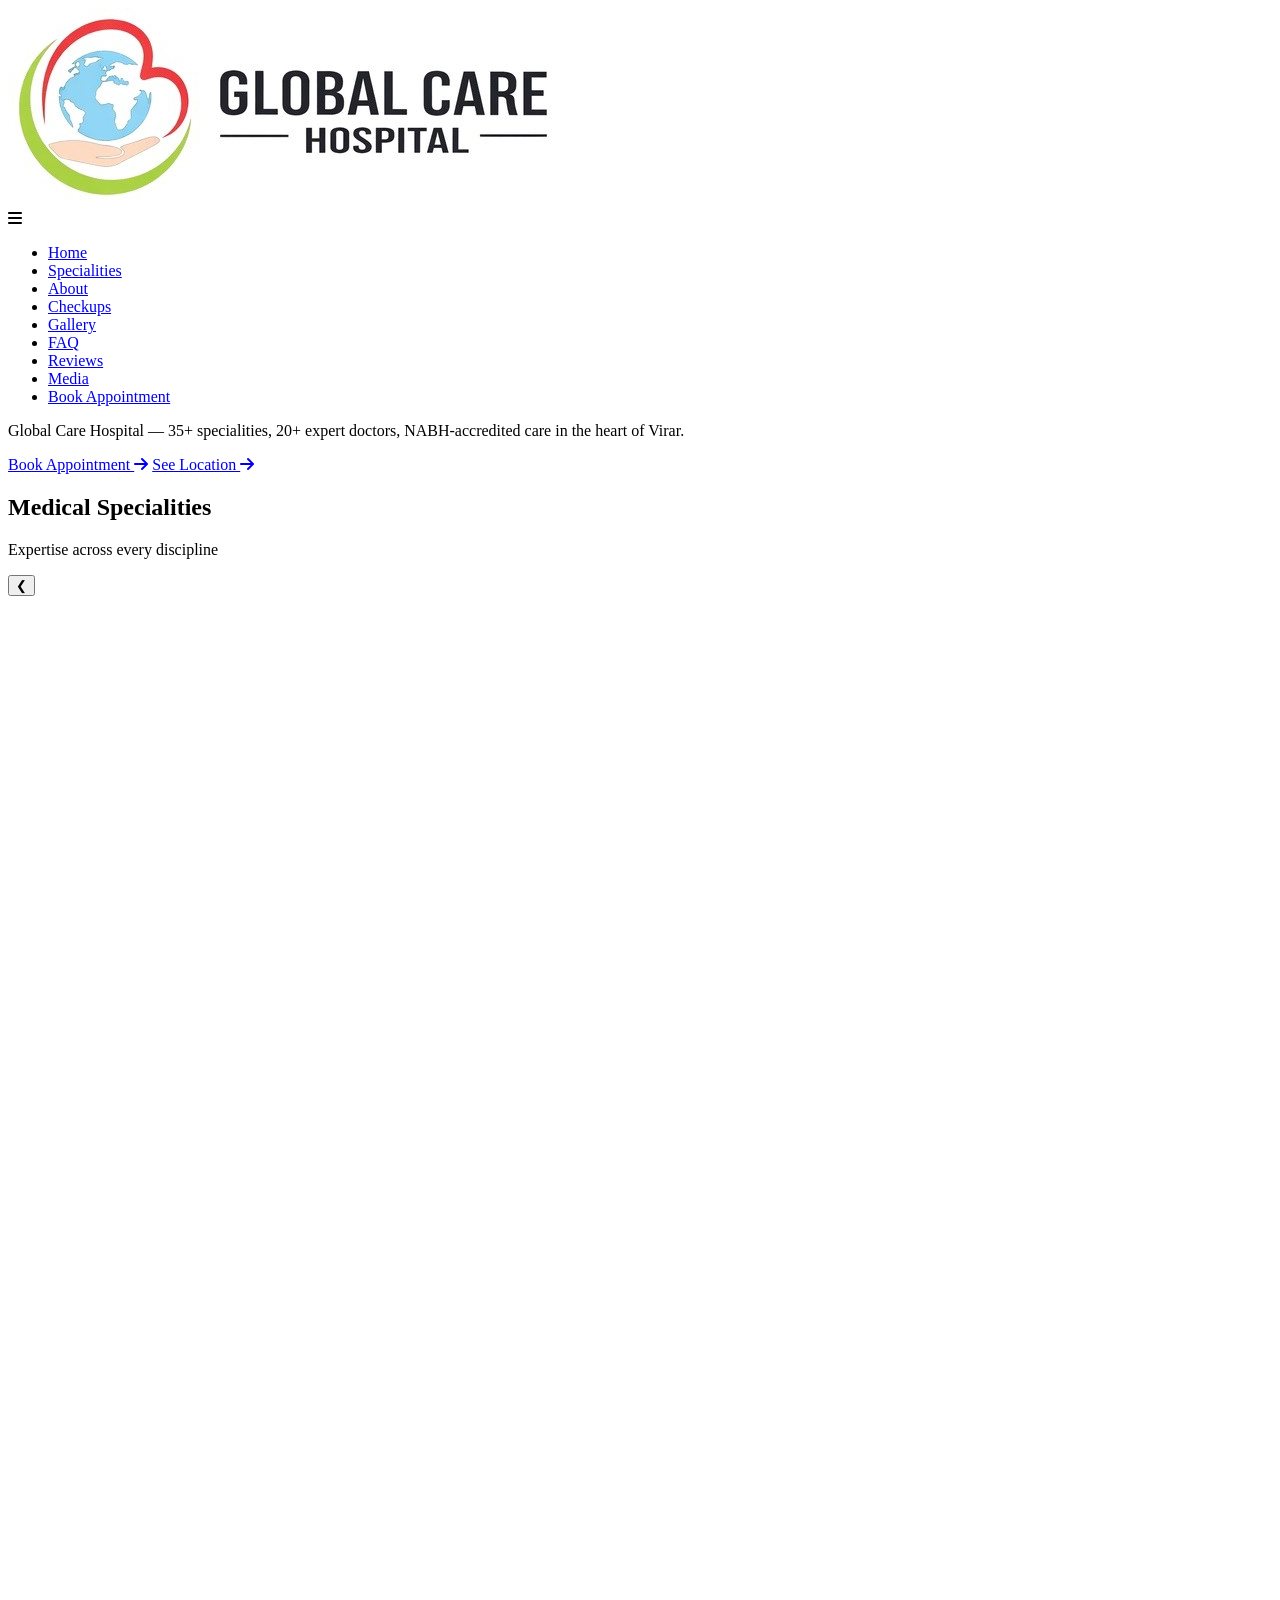
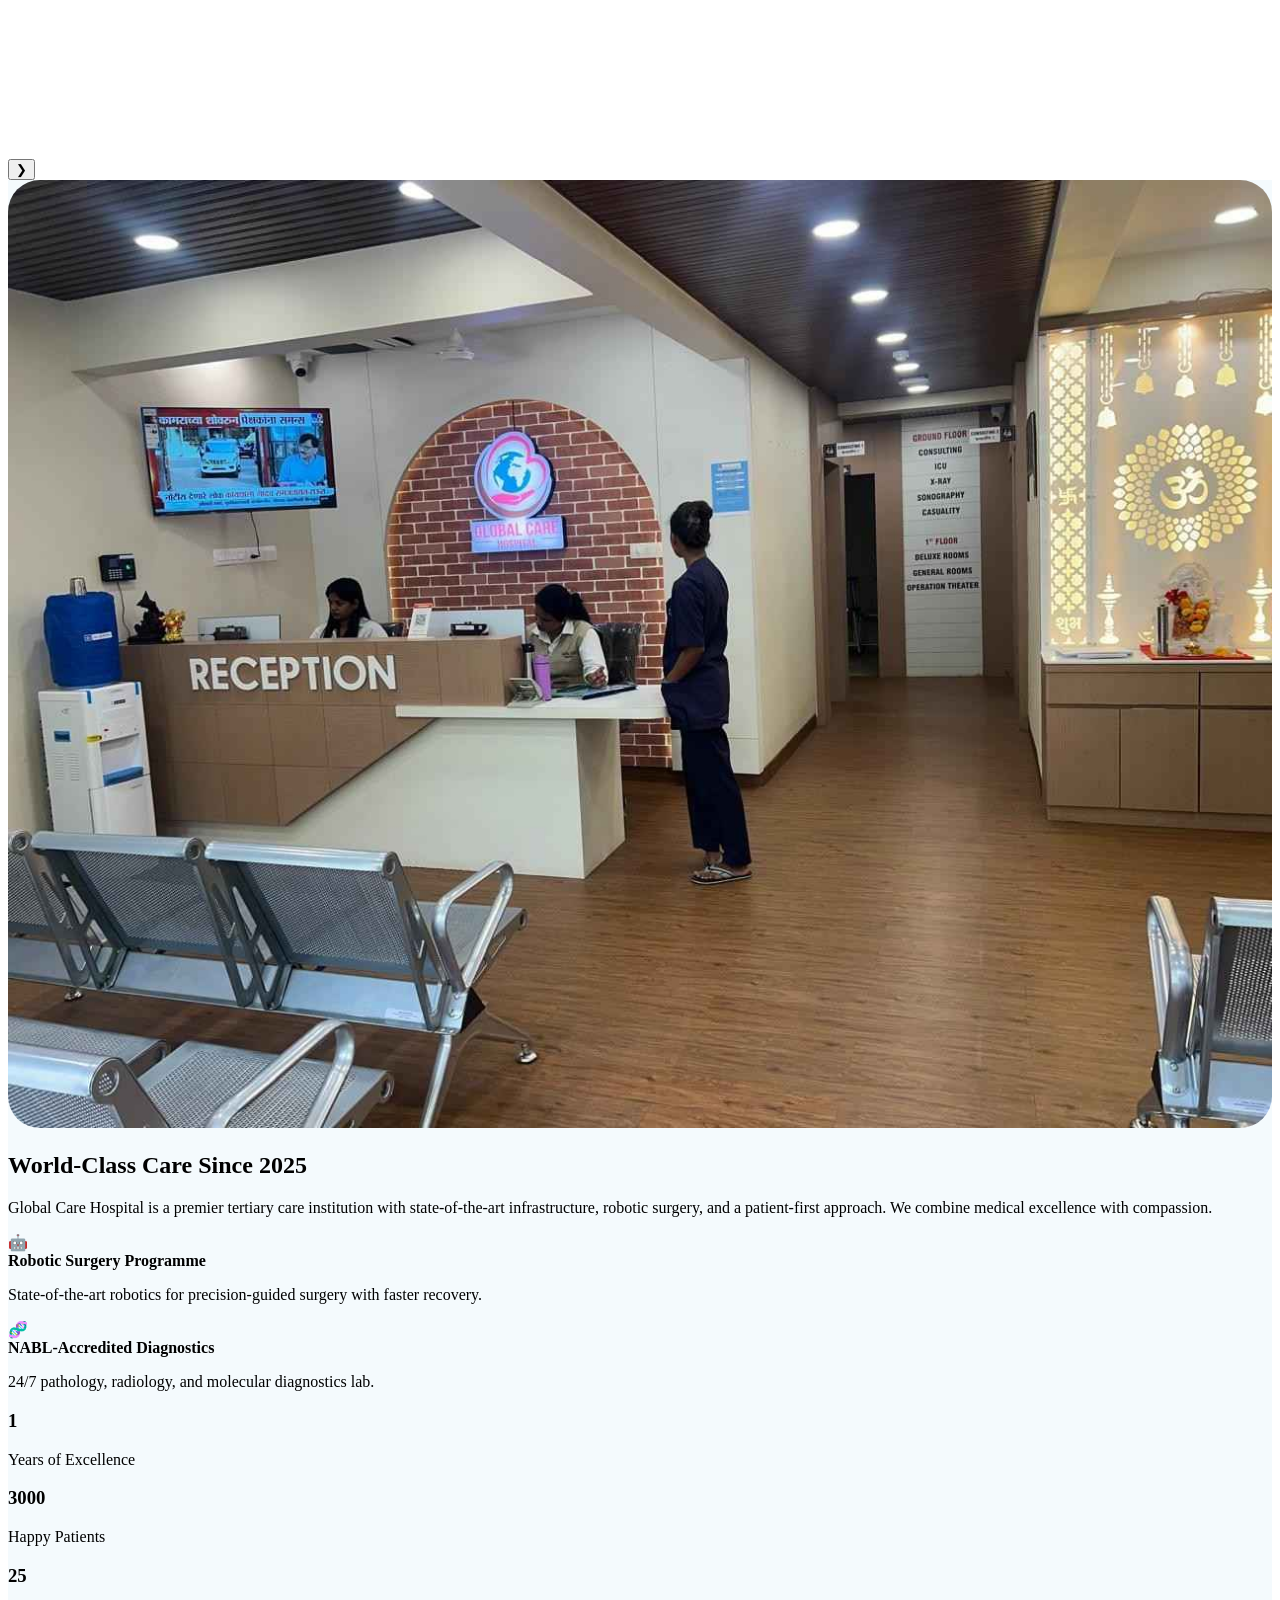
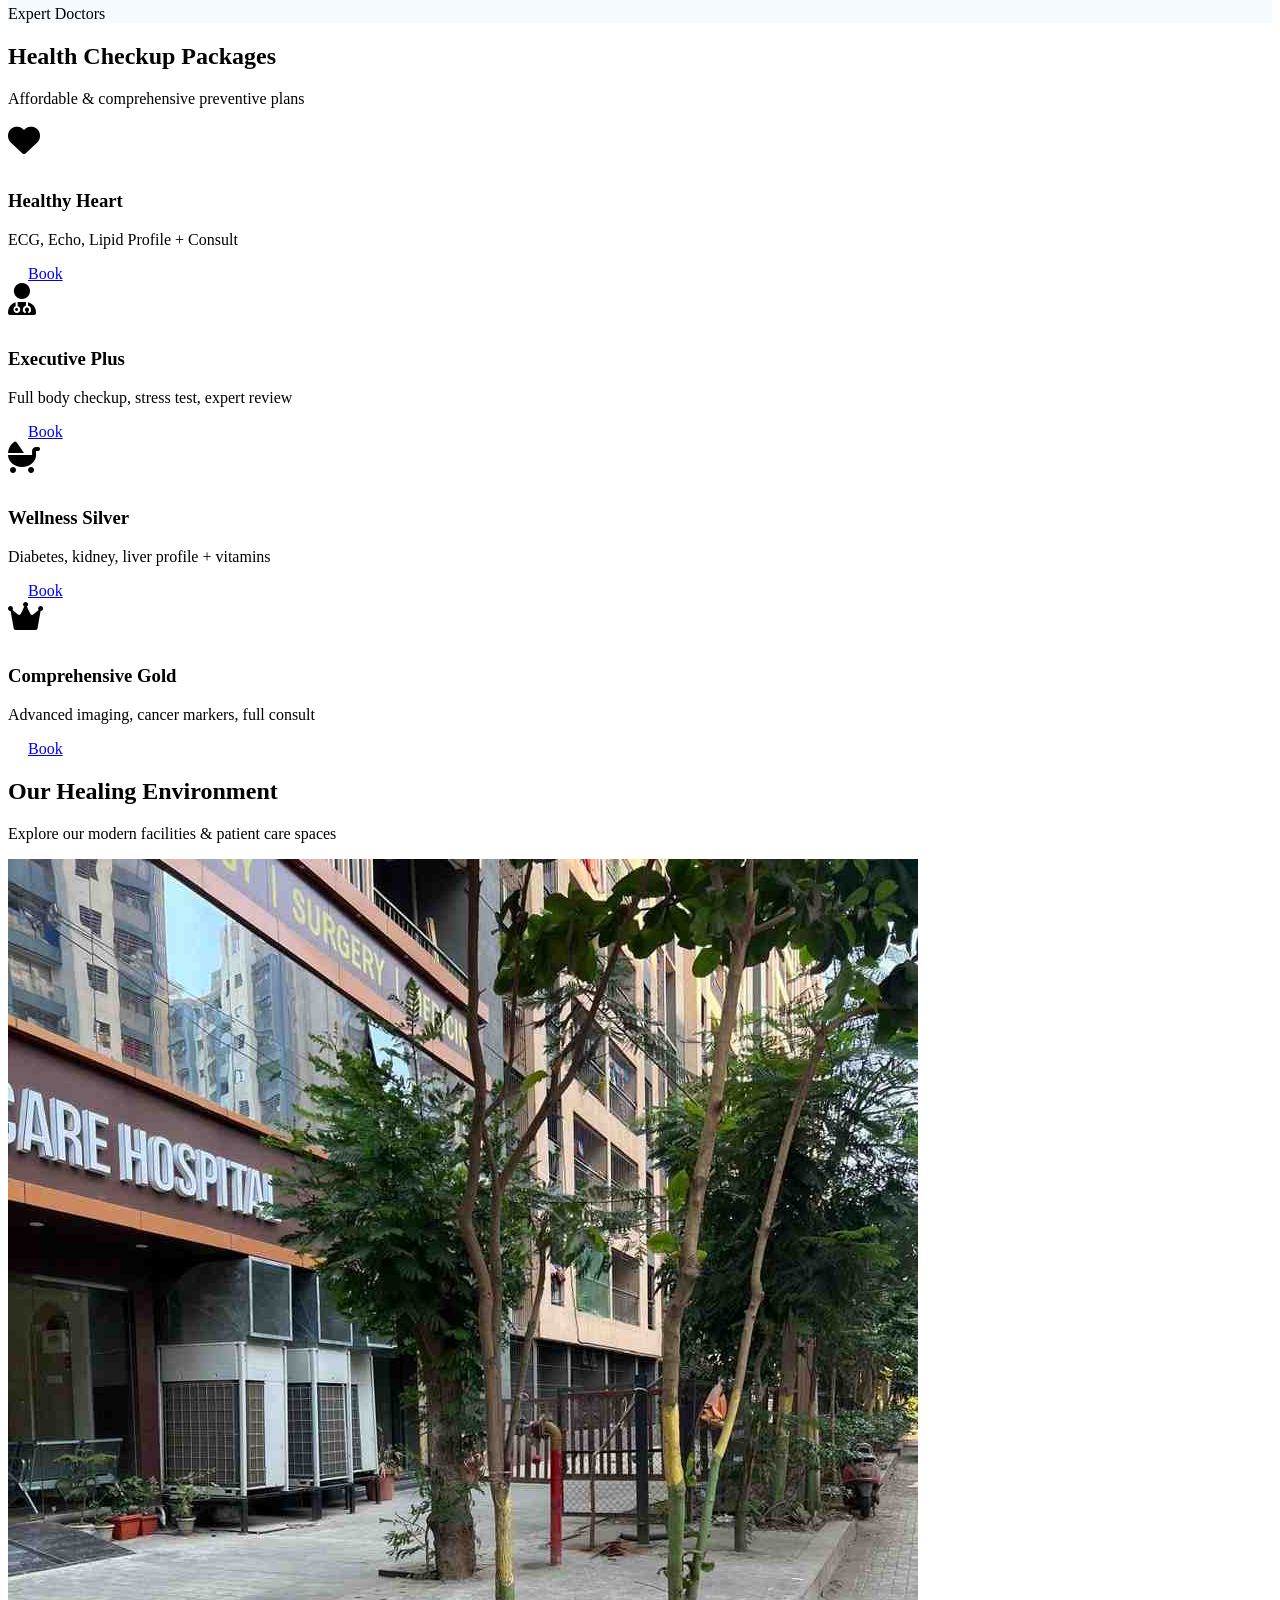
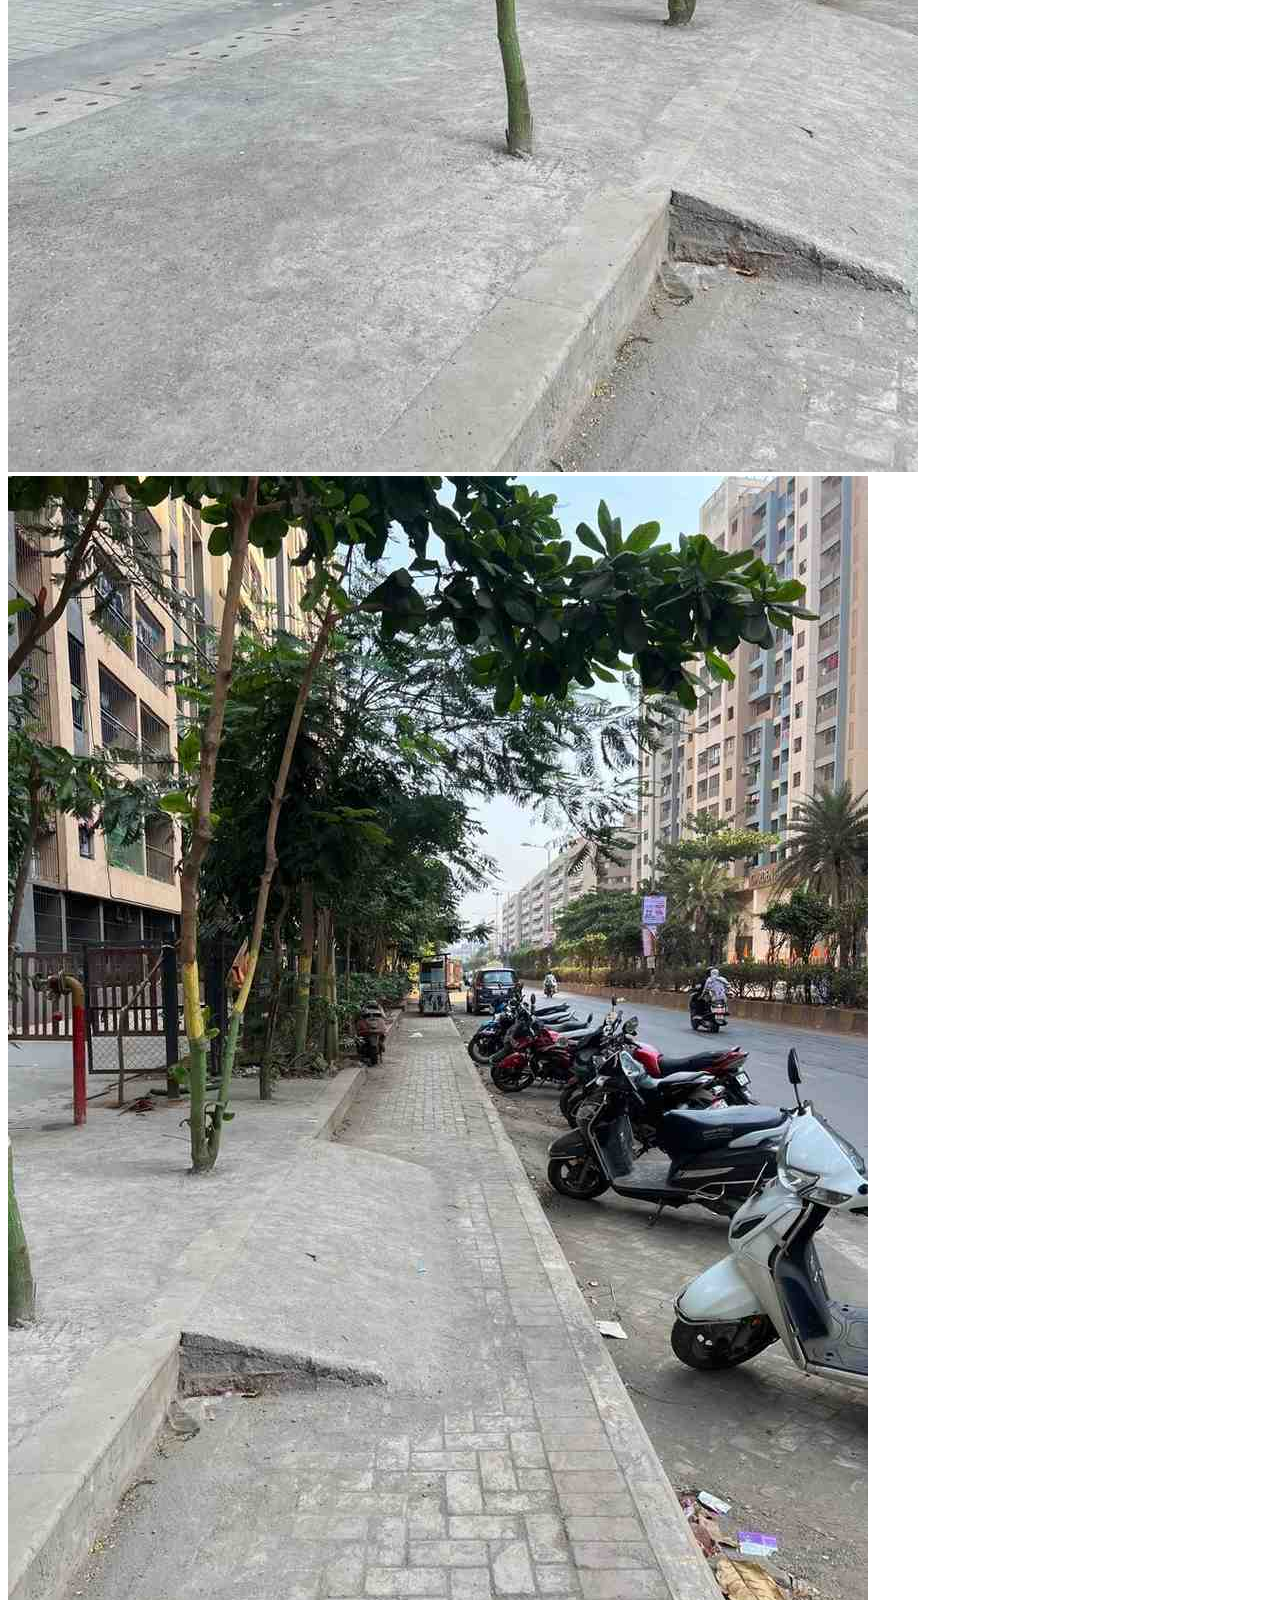
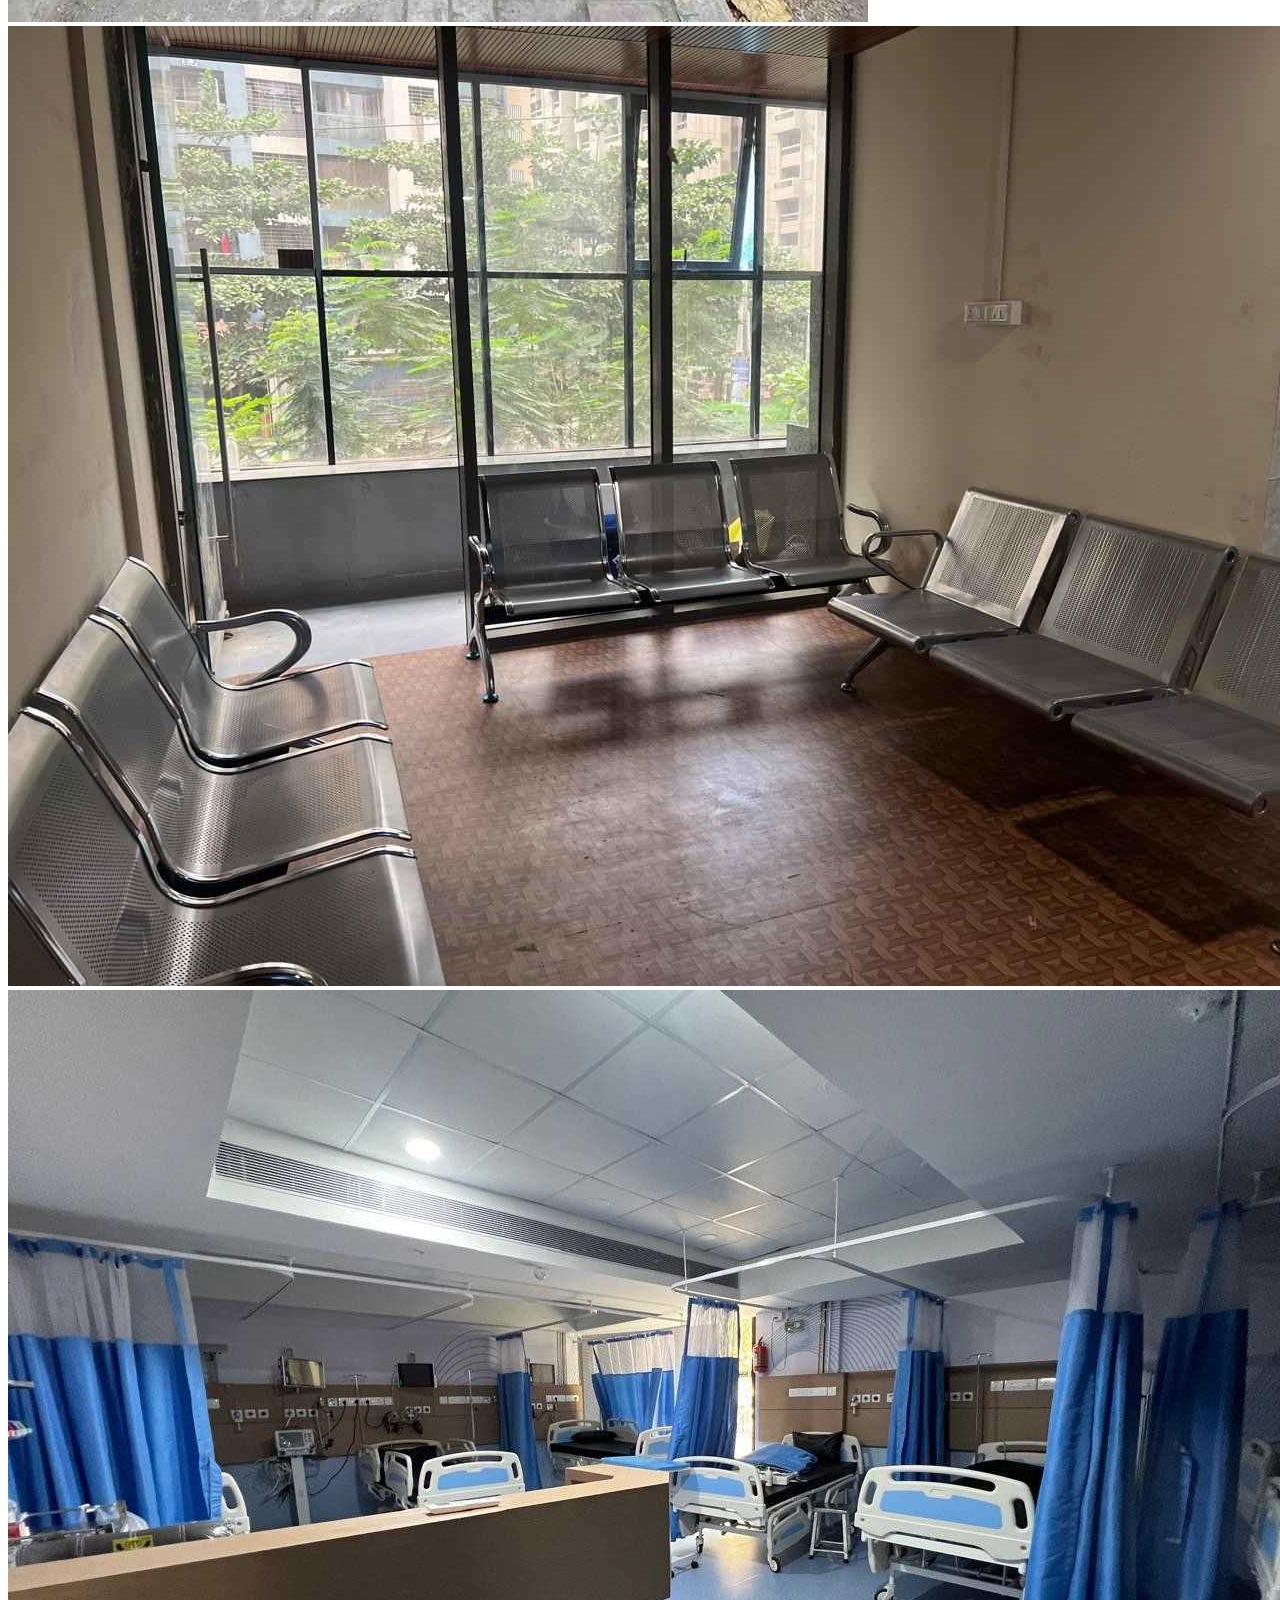
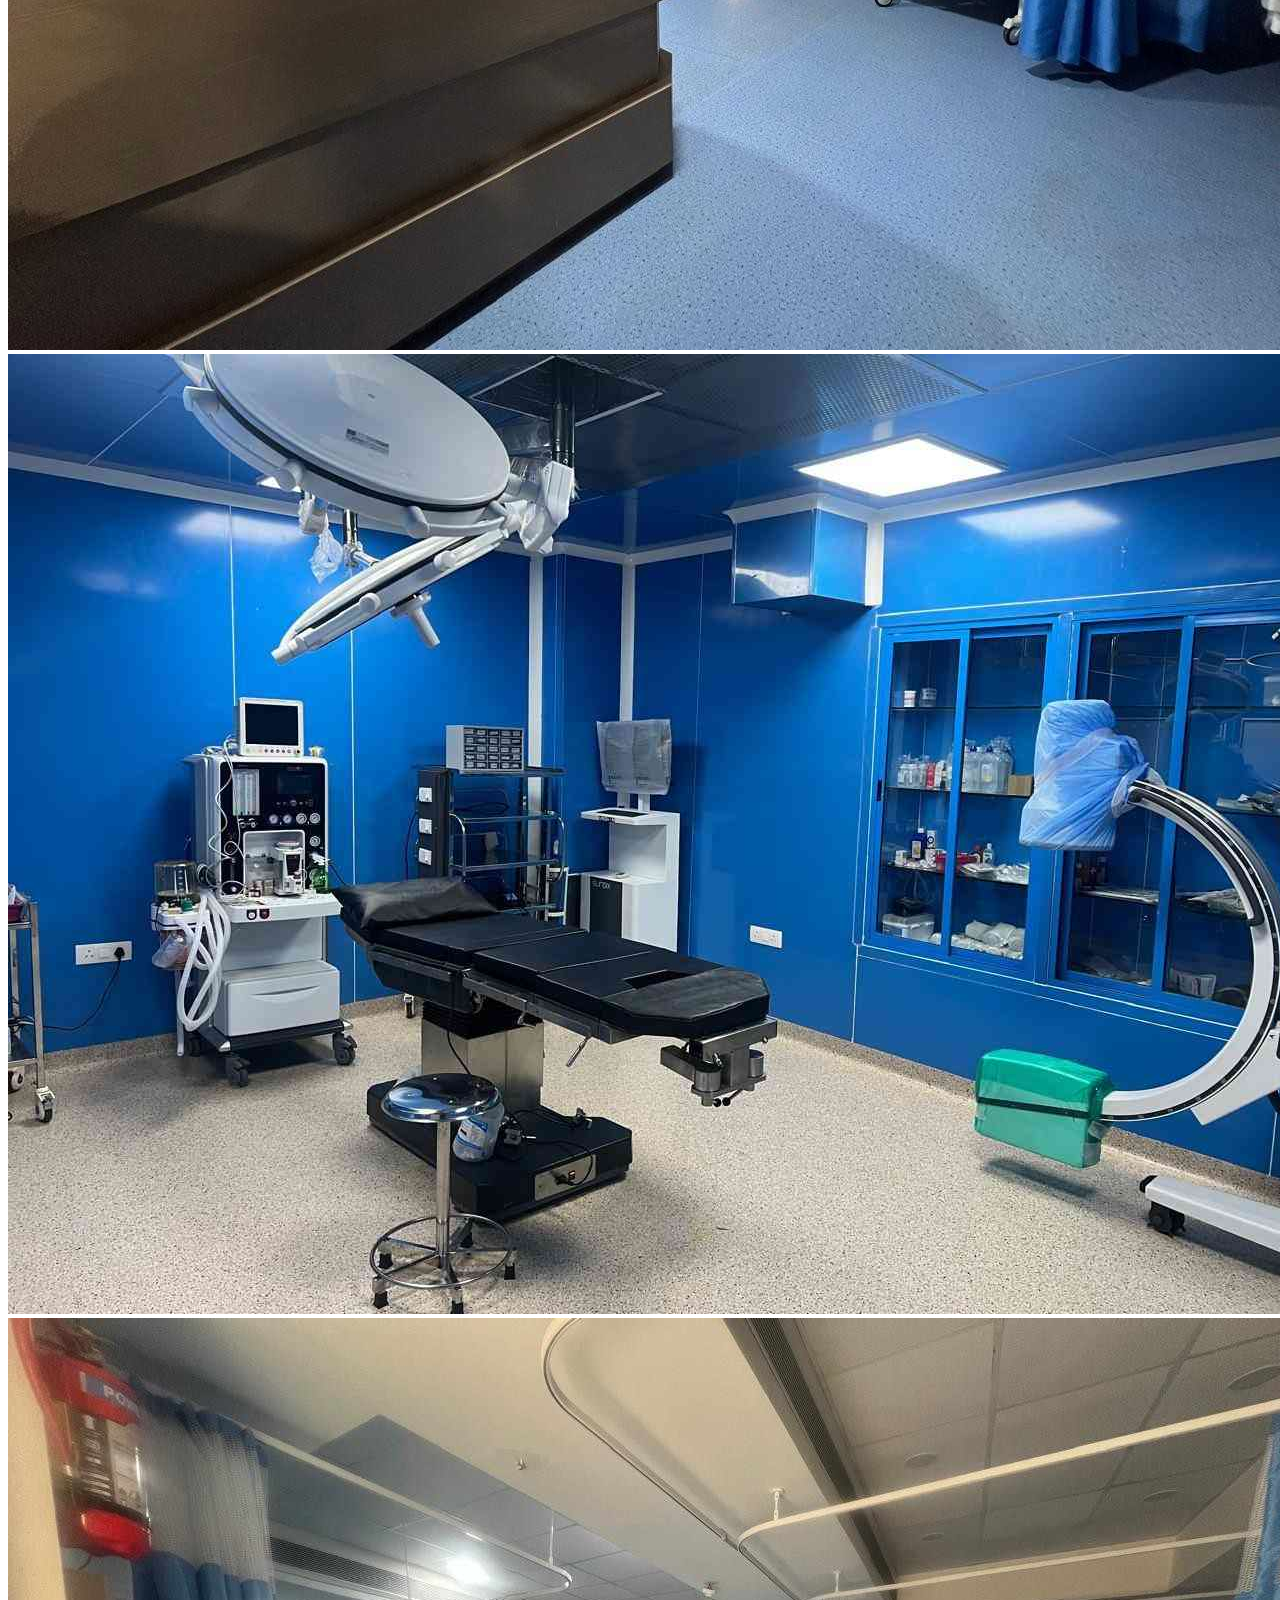
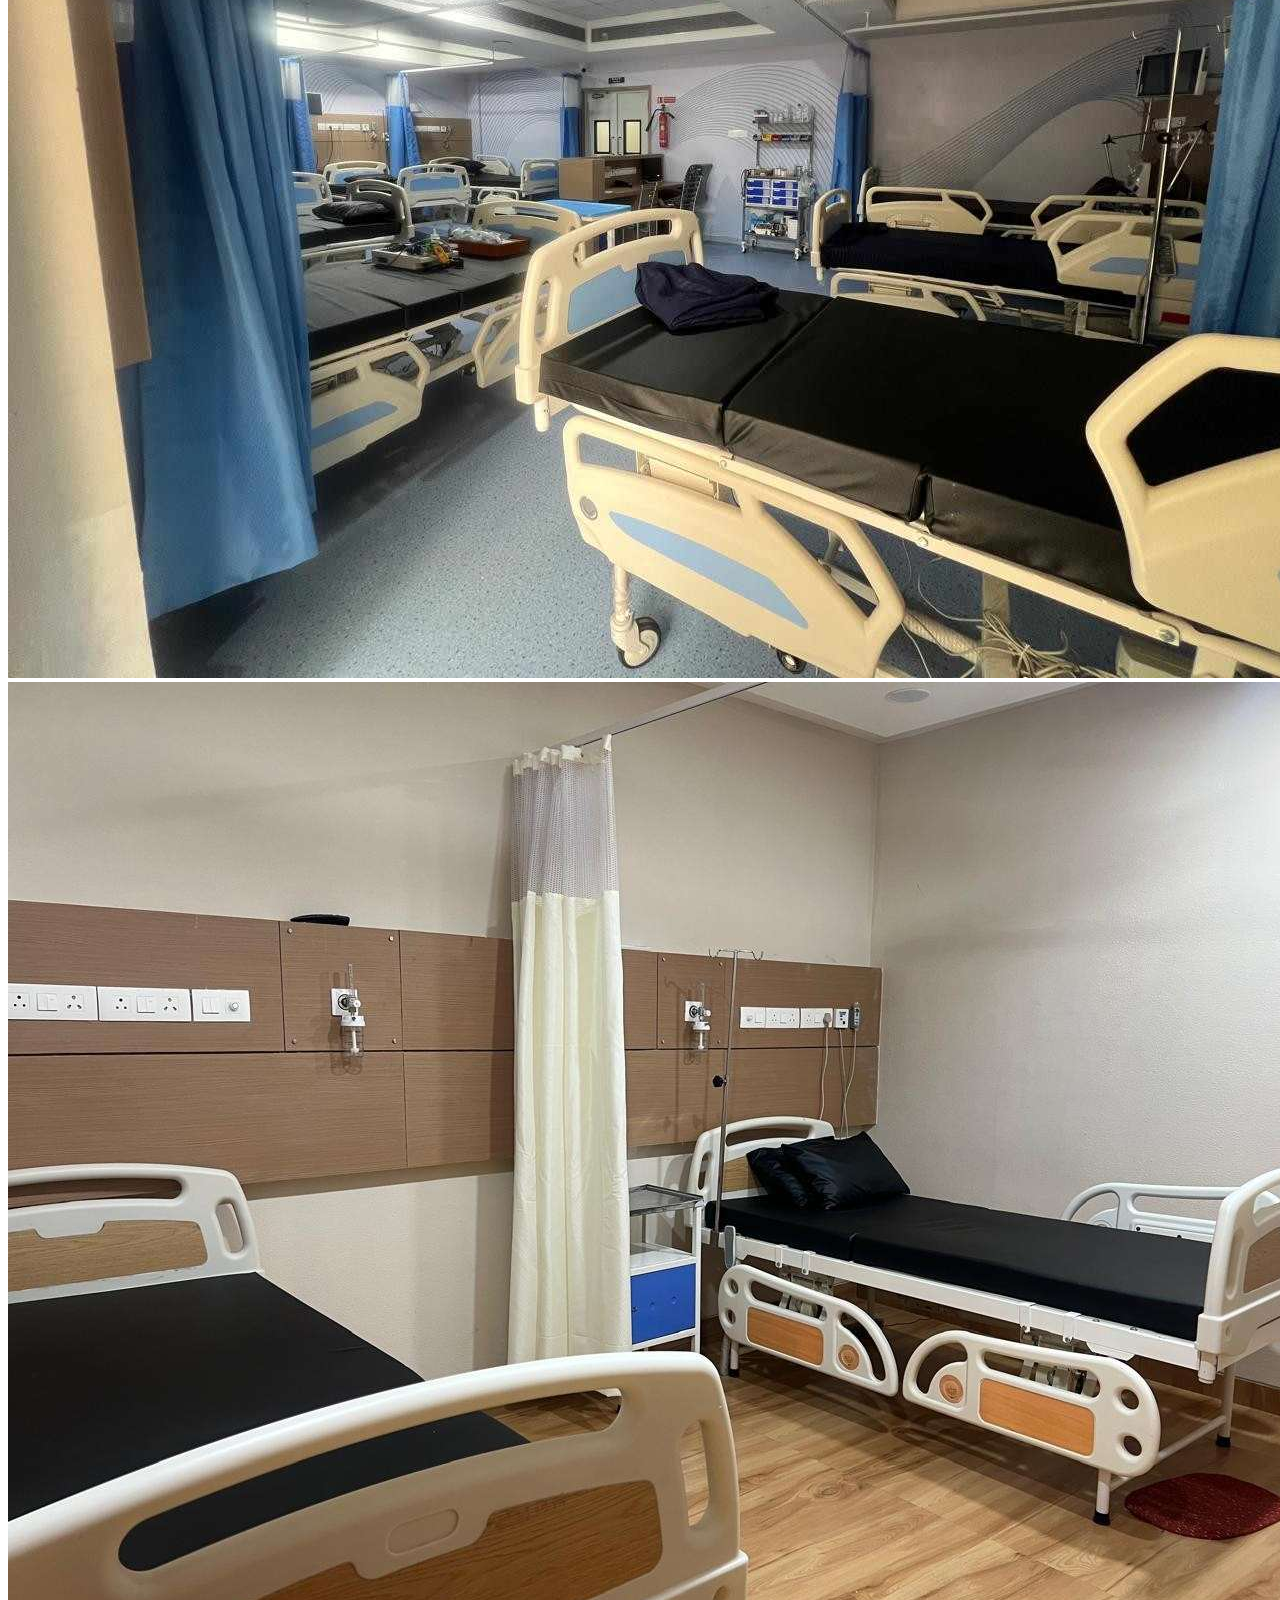
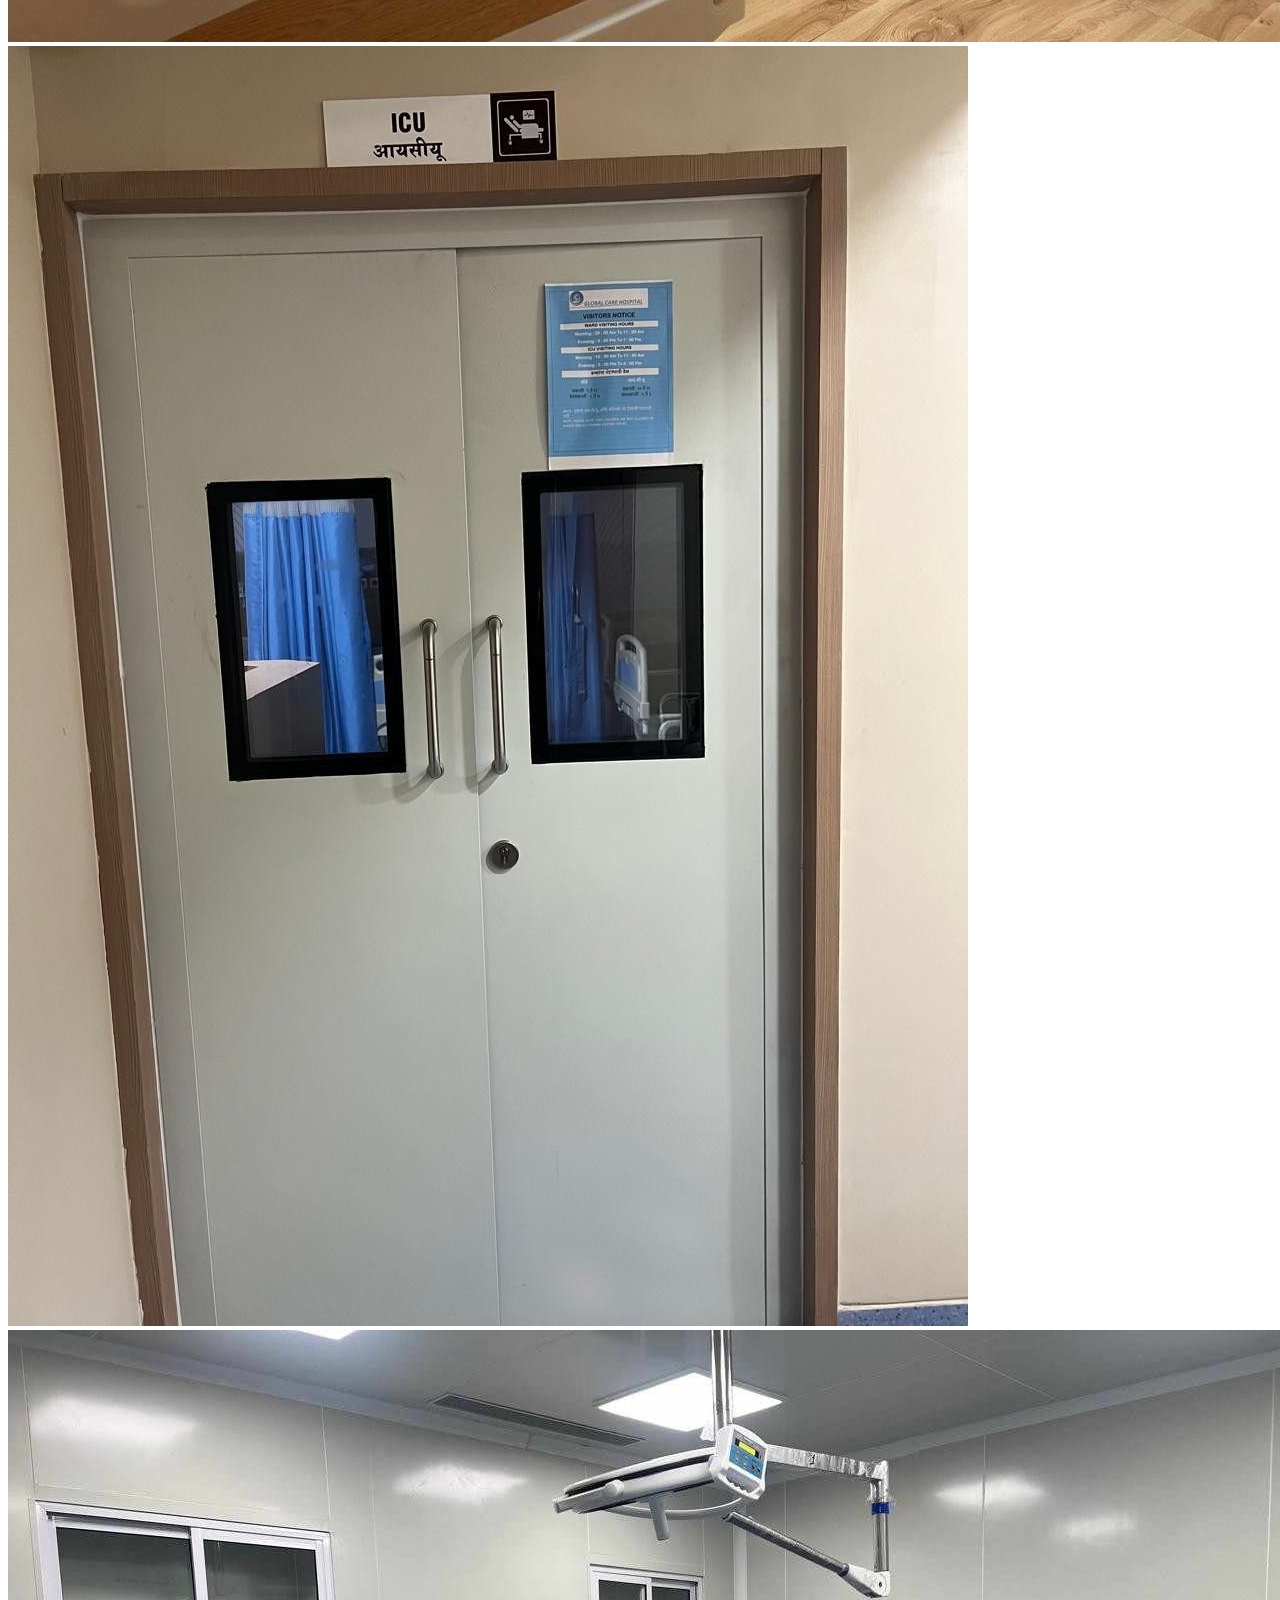
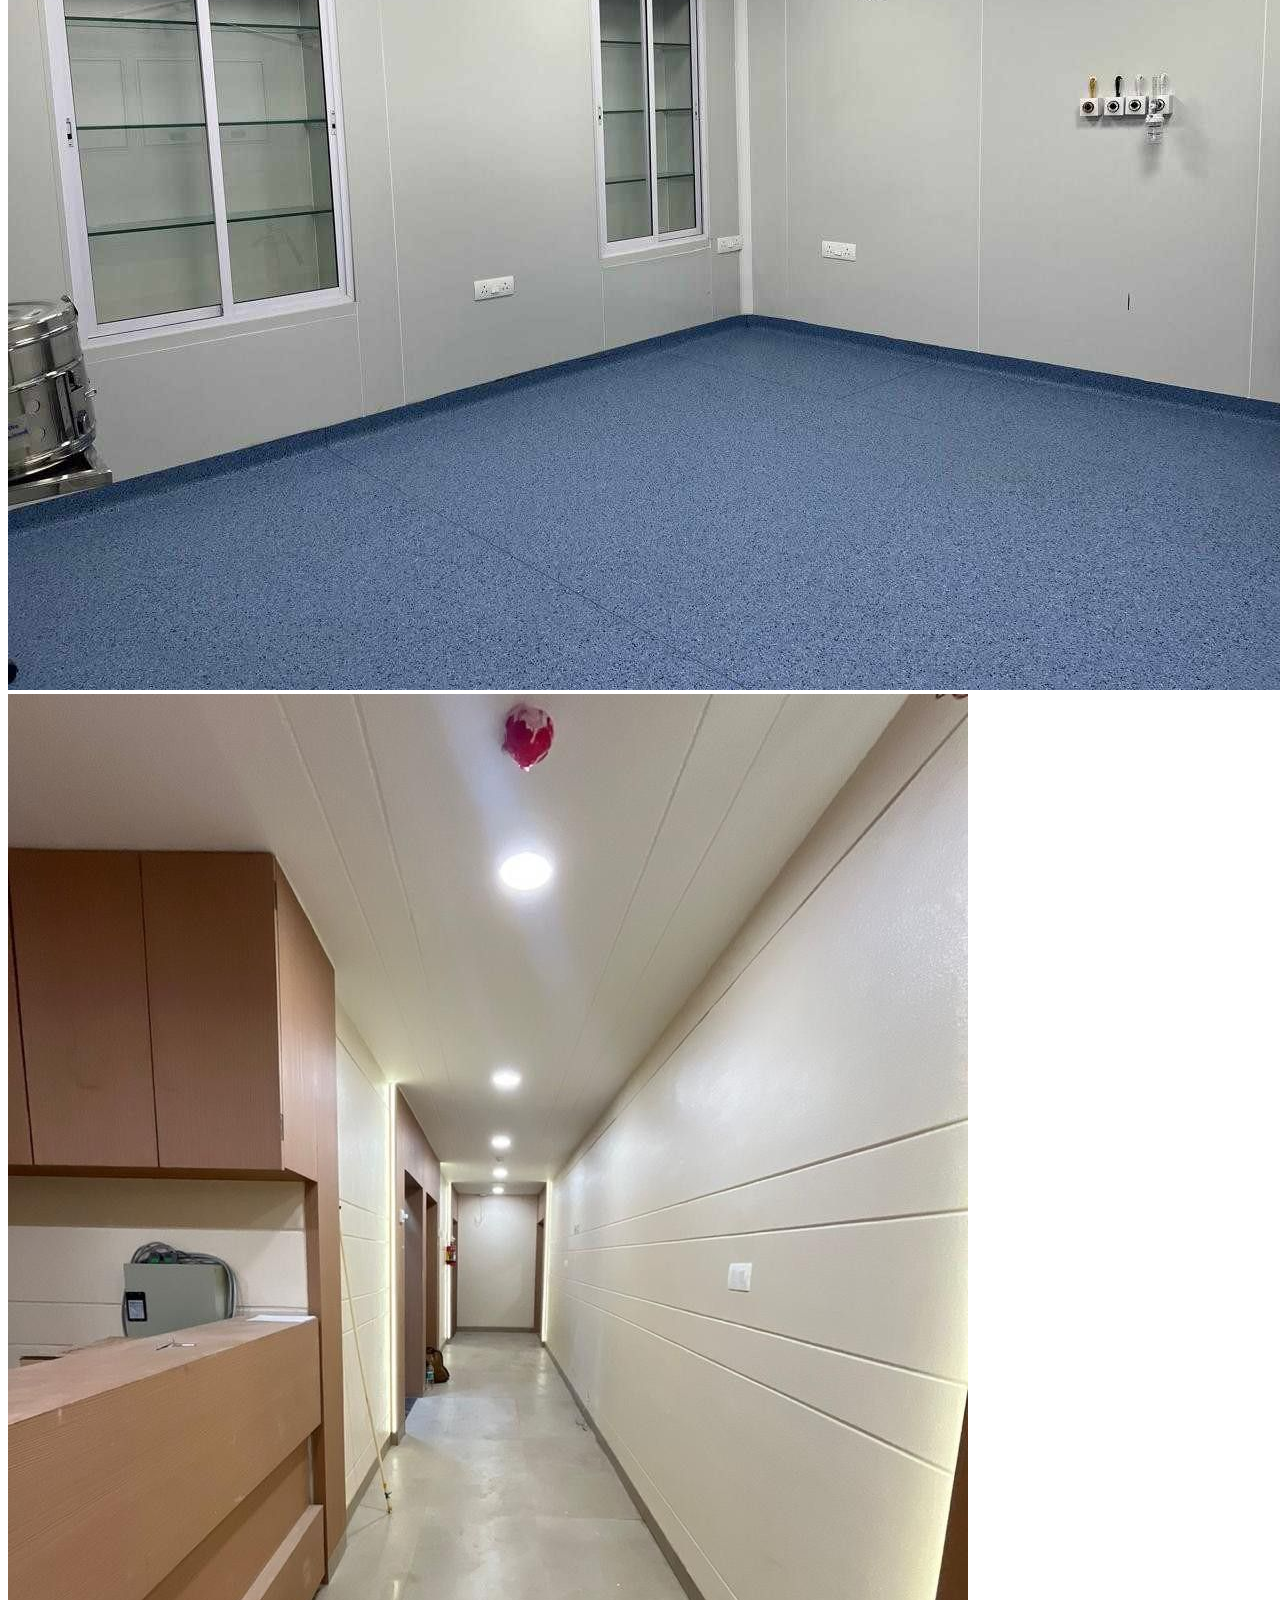
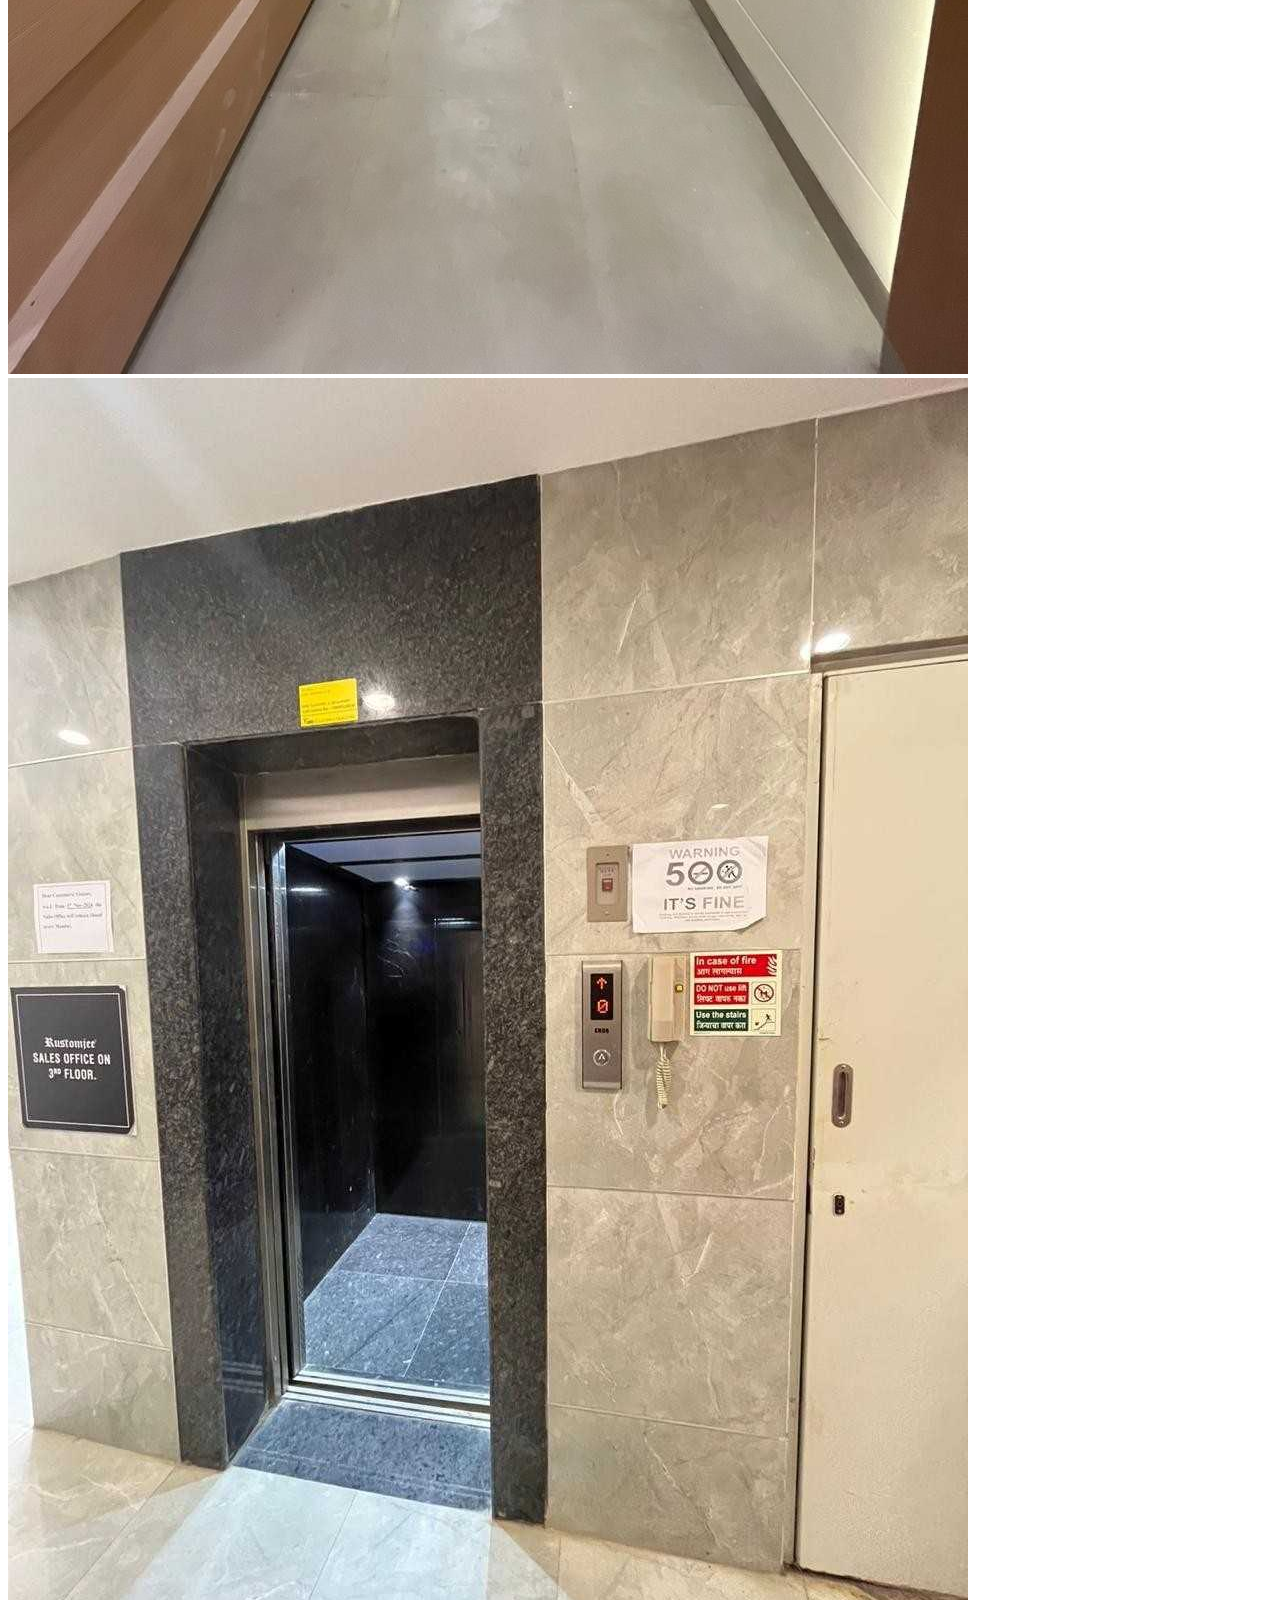
==== commit 0d7d175c: "28" ====
--- a/Global hospital/index.html
+++ b/Global hospital/index.html
@@ -84,14 +84,12 @@
 <!-- About + counters -->
 <section id="about" style="background: #f4fafd;">
   <div class="container about-grid">
-    <div class="scroll-reveal"><img src="./images/reception.jpeg" alt="hospital" style="width:100%; border-radius: 2rem; box-shadow: var(--shadow);"></div>
+    <div class="scroll-reveal"><img src="./images/reception.jpeg" alt="hospital Reception" loading="lazy" style="width:100%; border-radius: 2rem; box-shadow: var(--shadow);"></div>
     <div class="scroll-reveal">
       <h2 class="section-title" style="text-align:left;">World-Class Care Since 2025</h2>
       <p>Global Care Hospital is a premier tertiary care institution with state-of-the-art infrastructure, robotic surgery, and a patient-first approach. We combine medical excellence with compassion.</p>
       <div class="afs">
           <div class="fr"><div class="fi">🤖</div><div class="ft"><strong>Robotic Surgery Programme</strong><p>State-of-the-art robotics for precision-guided surgery with faster recovery.</p></div></div>
-          <div class="fr"><div class="fi">🫀</div><div class="ft"><strong>Comprehensive Organ Transplant</strong><p>Liver, kidney and bone marrow transplant unit with dedicated ICU.</p></div></div>
-          <div class="fr"><div class="fi">🌍</div><div class="ft"><strong>International Patient Services</strong><p>Multilingual coordinators, visa assistance, and travel support.</p></div></div>
           <div class="fr"><div class="fi">🧬</div><div class="ft"><strong>NABL-Accredited Diagnostics</strong><p>24/7 pathology, radiology, and molecular diagnostics lab.</p></div></div>
         </div>
       <div class="stats">
@@ -126,58 +124,58 @@
   <div class="gallery-grid">
 
     <div class="gallery-card">
-      <img src="./images/1.jpeg" alt="">
+      <img src="./images/1.jpeg" alt="Gallery Image" loading="lazy">
       
     </div>
 
     <div class="gallery-card">
-      <img src="./images/2.jpeg" alt="">
+      <img src="./images/2.jpeg" alt="Gallery Image" loading="lazy">
       </div>
 
     <div class="gallery-card">
-      <img src="./images/3.jpeg" alt="">
+      <img src="./images/3.jpeg" alt="Gallery Image" loading="lazy">
       </div>
 
     <div class="gallery-card">
-      <img src="./images/4.jpeg" alt="">
+      <img src="./images/4.jpeg" alt="Gallery Image" loading="lazy">
       </div>
 
     <div class="gallery-card">
-      <img src="./images/5.jpeg" alt="">
+      <img src="./images/5.jpeg" alt="Gallery Image" loading="lazy">
       </div>
 
     <div class="gallery-card">
-      <img src="./images/6.jpeg" alt="">
+      <img src="./images/6.jpeg" alt="Gallery Image" loading="lazy">
     </div>
 
      <div class="gallery-card">
-      <img src="./images/7.jpeg" alt="">
+      <img src="./images/7.jpeg" alt="Gallery Image" loading="lazy">
      </div>
 
      
     
      <div class="gallery-card">
-      <img src="./images/9.jpeg" alt="">
+      <img src="./images/9.jpeg" alt="Gallery Image" loading="lazy">
       </div>
 
      <div class="gallery-card">
-      <img src="./images/10.jpeg" alt="">
+      <img src="./images/10.jpeg" alt="Gallery Image" loading="lazy">
       </div>
 
      
 
      <div class="gallery-card">
-      <img src="./images/12.jpeg" alt="">
+      <img src="./images/12.jpeg" alt="Gallery Image" loading="lazy">
       </div>
 
      <div class="gallery-card">
-      <img src="./images/13.jpeg" alt="">
+      <img src="./images/13.jpeg" alt="Gallery Image" loading="lazy">
      </div>
 
     
 
      <div class="gallery-card">
-      <img src="./images/16.jpeg" alt="">
+      <img src="./images/16.jpeg"alt="Gallery Image" loading="lazy">
     </div>
 
   </div>
@@ -305,7 +303,7 @@
     <div style="display:grid; grid-template-columns:1fr 1fr; gap:2rem;" >
        <div class="med-content">
       <div ><div style="border-radius: 1.5rem; overflow:hidden;"><iframe width="400px" height="250" src="https://www.youtube.com/embed/7Dd7wOUWZKY?si=Yz3k8U-K-ybZc3U2" title="Healthcare" frameborder="0" allowfullscreen></iframe></div><p style="margin-top:0.8rem;margin-bottom: 20px;">Advanced Robotic Surgery at Global Care</p></div>
-      <div><div class="card" style="text-align:left; height: 320px;padding-left: 20px;"><i class="fas fa-newspaper"></i><h3>Latest News</h3><ul style="margin-top:1rem;"><li>🏥 Global Care wins NABH Excellence Award 2025</li><li style="margin-top: 1em;">🧬 New organ transplant centre launched</li><li style="margin-top: 1em;margin-bottom: 1em;">💡 Free health camp on World Heart Day</li></ul><a href="#" style="color:var(--primary);">Read more →</a></div></div>
+      <div><div class="card" style="text-align:left; height: 320px;padding-left: 20px;"><i class="fas fa-newspaper"></i><h3>Latest News</h3><ul style="margin-top:1rem;"><li>🏥 Global Care wins NABH Excellence Award 2025</li><li style="margin-top: 1em;margin-bottom: 1em;">💡 Free health camp on World Heart Day</li></ul><a href="#" style="color:var(--primary);margin-top: 20px;">Read more →</a></div></div>
     </div>
     </div>
   </div>
@@ -335,10 +333,12 @@
 </div>
 <footer>
   <div class="container footer-grid">
-    <div><img src="./images/logo.jpeg" alt="Footer logo" srcset="" loading="lazy" style="height: 60px;padding: 5px; background-color: aliceblue; border-radius: 10px;"><p><img src="./images/nabh.jpeg" alt="" srcset="" style="height: 90px;background: white;width: 150px;border-radius: 10px;"> <br> Patient-first tertiary care</p><div style="margin-top:1rem;"><a href="https://www.instagram.com/globalcarehospitalvirar"><i class="fab fa-instagram" style="font-size: 35px;"></i></a> <a href="https://wa.me/919156005885"> <i class="fab fa-whatsapp " style="font-size: 35px;margin-left: 10px;"></i></a><a href="https://maps.app.goo.gl/EqzDMz6bdiBk8YnYA?g_st=aw"><i class="fas fa-location-dot" style="font-size: 32px;margin-left: 10px;"></i></a></div></div>
+    <div><img src="./images/logo.jpeg" alt="Footer logo" srcset="" loading="lazy" style="height: 60px;padding: 5px; background-color: aliceblue; border-radius: 10px;"><p><img src="./images/nabh.jpeg" alt="" srcset="" loading="lazy" style="height: 90px;background: white;width: 150px;border-radius: 10px;"> <br> Patient-first tertiary care</p><div style="margin-top:1rem;"><a href="https://www.instagram.com/globalcarehospitalvirar"><i class="fab fa-instagram" style="font-size: 35px;"></i></a> <a href="https://wa.me/919156005885"> <i class="fab fa-whatsapp " style="font-size: 35px;margin-left: 10px;"></i></a><a href="https://maps.app.goo.gl/EqzDMz6bdiBk8YnYA?g_st=aw"><i class="fas fa-location-dot" style="font-size: 32px;margin-left: 10px;"></i></a></div></div>
     <div class="flink"><h4 style="margin-bottom: 10px;">Quick Links</h4><a href="#specialities" >Specialities</a><br><a href="#checkups">Health Packages</a><br><a href="#appointment">Appointment</a></div>
     <div><h4  style="margin-bottom: 10px;">Contact</h4><p style="margin-bottom: 10px;"><a href="tel:+919156005885">📞 +91-91560 05885</a></p><p style="margin-bottom: 10px;"><a href="mailto:care@globalcarehospital.com">✉️ care@globalcarehospital.co.in</p></a><p>📍 RUSTOMJEE L1, Evershine Globle City, Rustomjee Global City, Virar West, PALGHAR, Vasai-Virar, Maharashtra, 401303</p></div>
-    <div class="flink"><h4  style="margin-bottom: 10px;">Emergency</h4><p  style="margin-bottom: 10px;">24/7 Available </p> <p> Ambulance: 108</p></div>
+    <div class="flink"><h4  style="margin-bottom: 10px;">Emergency</h4><p  style="margin-bottom: 10px;">For immediate medical emergencies, Contact our 24/7 ambulance service for fast, reliable emergency care now. 🚑
+
+ </p> <p> Ambulance: +91-91560 05885</p></div>
   </div>
   <div style="text-align:center; margin-top:2rem;">© 2025 Global Care Hospital — Compassion & Excellence</div>
 </footer>
